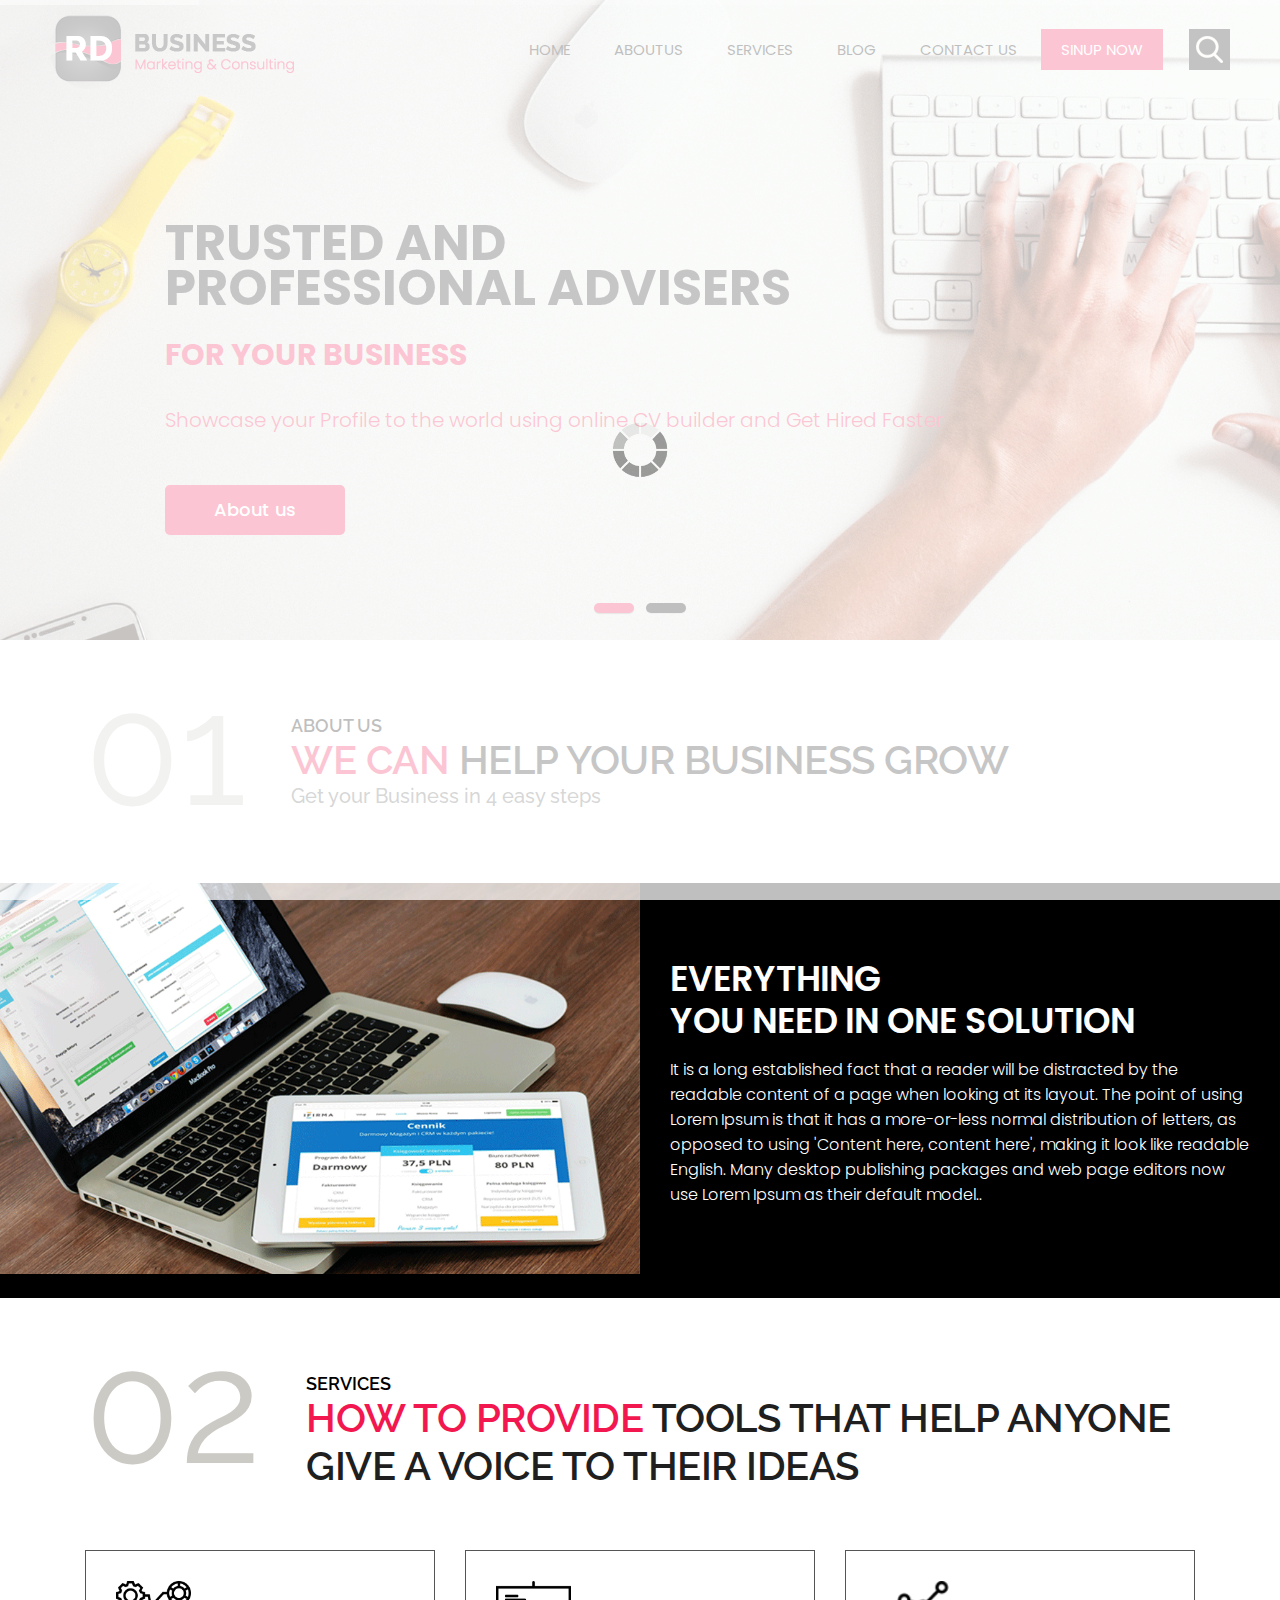
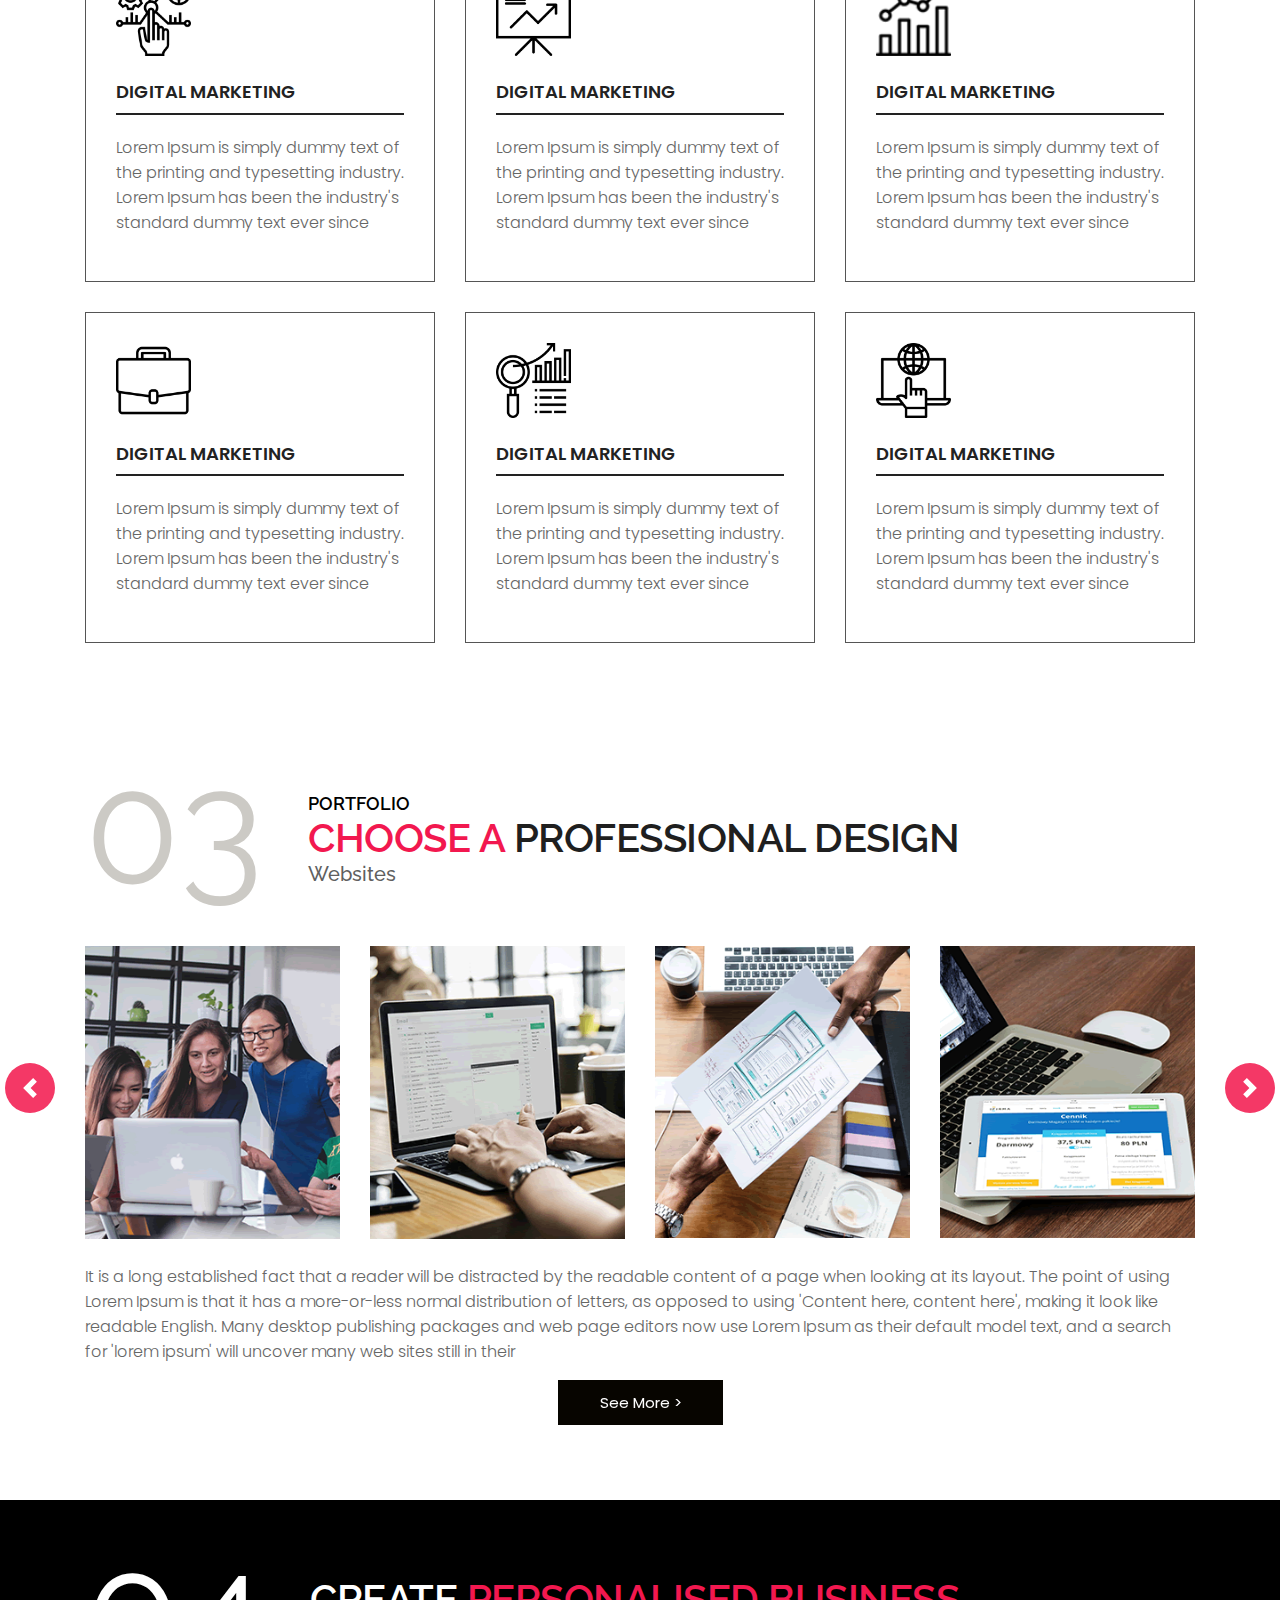
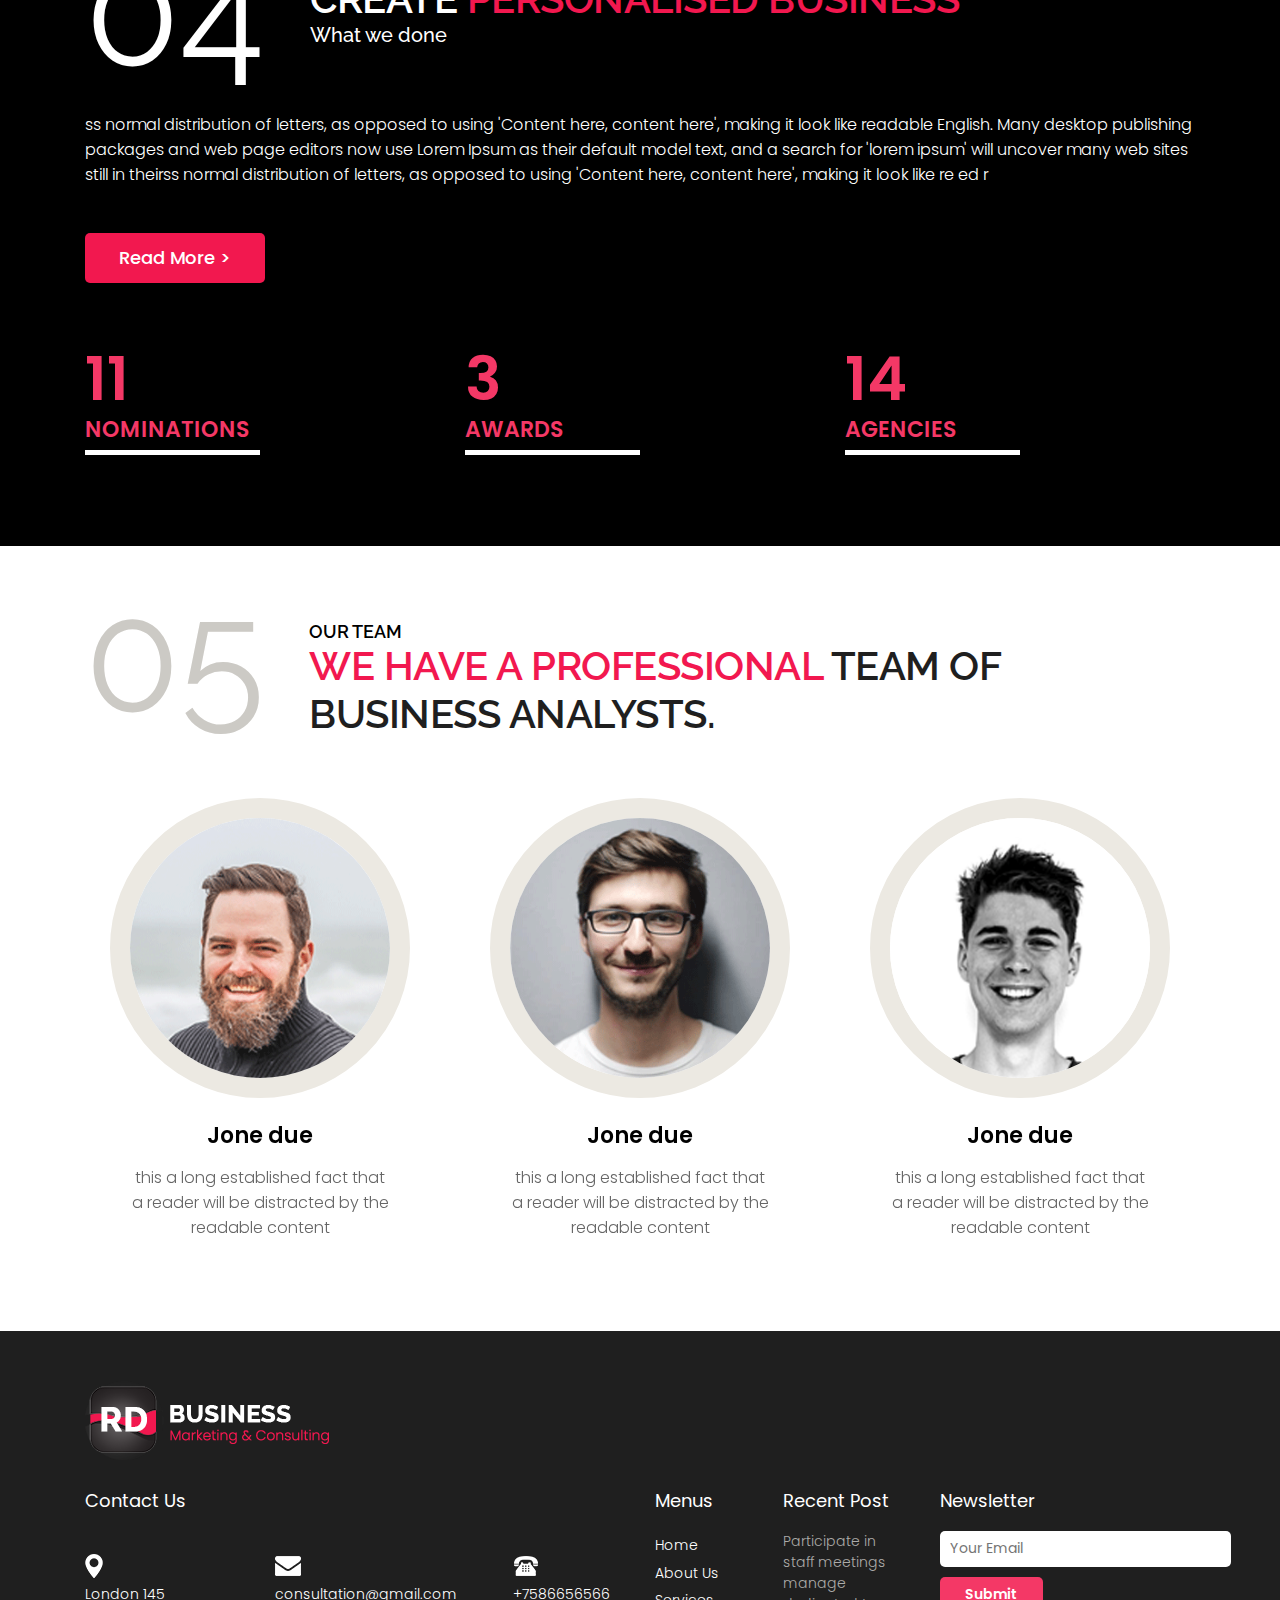
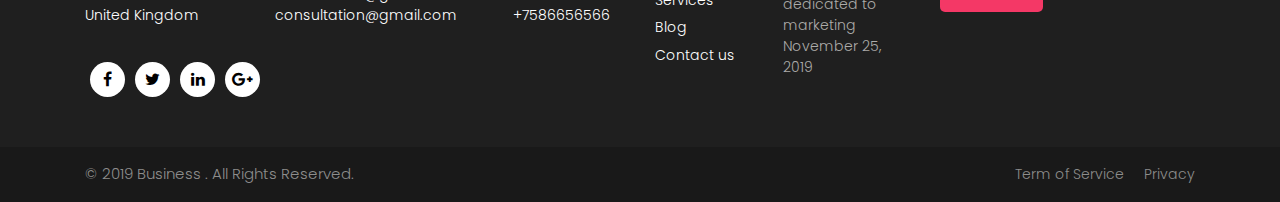
==== index.html @ ecff7266 "setup" ====
<!DOCTYPE html>
<html lang="en">
<!-- Basic -->

<head>
    <meta charset="utf-8">
    <meta http-equiv="X-UA-Compatible" content="IE=edge">

    <!-- Mobile Metas -->
    <meta name="viewport" content="width=device-width, minimum-scale=1.0, maximum-scale=1.0, user-scalable=no">

    <!-- Site Metas -->
    <title>RD Business - Responsive HTML5 Template</title>
    <meta name="keywords" content="">
    <meta name="description" content="">
    <meta name="author" content="">

    <!-- Site Icons -->
    <link rel="shortcut icon" href="#" type="image/x-icon" />
    <link rel="apple-touch-icon" href="#" />

    <!-- Bootstrap CSS -->
    <link rel="stylesheet" href="css/bootstrap.min.css" />
    <!-- Pogo Slider CSS -->
    <link rel="stylesheet" href="css/pogo-slider.min.css" />
    <!-- Site CSS -->
    <link rel="stylesheet" href="css/style.css" />
    <!-- Responsive CSS -->
    <link rel="stylesheet" href="css/responsive.css" />
    <!-- Custom CSS -->
    <link rel="stylesheet" href="css/custom.css" />

    <!--[if lt IE 9]>
      <script src="https://oss.maxcdn.com/libs/html5shiv/3.7.0/html5shiv.js"></script>
      <script src="https://oss.maxcdn.com/libs/respond.js/1.4.2/respond.min.js"></script>
    <![endif]-->

</head>

<body id="home" data-spy="scroll" data-target="#navbar-wd" data-offset="98">

    <!-- LOADER -->
    <div id="preloader">
        <div class="loader">
            <img src="images/loader.gif" alt="#" />
        </div>
    </div>
    <!-- end loader -->
    <!-- END LOADER -->

    <!-- Start header -->
    <header class="top-header">
        <nav class="navbar header-nav navbar-expand-lg">
            <div class="container-fluid">
                <a class="navbar-brand" href="index.html"><img src="img/logo.png" alt="image"></a>
                <button class="navbar-toggler" type="button" data-toggle="collapse" data-target="#navbar-wd" aria-controls="navbar-wd" aria-expanded="false" aria-label="Toggle navigation">
                    <span></span>
                    <span></span>
                    <span></span>
                </button>
                <div class="collapse navbar-collapse justify-content-end" id="navbar-wd">
                    <ul class="navbar-nav">
                        <li><a class="nav-link active" href="index.html">Home</a></li>
                        <li><a class="nav-link" href="about.html">Aboutus</a></li>
                        <li><a class="nav-link" href="services.html">Services</a></li>
                        <li><a class="nav-link" href="#">Blog</a></li>
						<li><a class="nav-link" href="contact.html">Contact us</a></li>
                        <li><a class="nav-link active" style="background:#f2184f;color:#fff;" href="#">Sinup now</a></li>
                    </ul>
                </div>
                <div class="search-box">
                    <input type="text" class="search-txt" placeholder="Search">
                    <a class="search-btn">
                        <img src="images/search_icon.png" alt="#" />
                    </a>
                </div>
            </div>
        </nav>
    </header>
    <!-- End header -->

    <!-- Start Banner -->
    <div class="ulockd-home-slider">
        <div class="container-fluid">
            <div class="row">
                <div class="pogoSlider" id="js-main-slider">
                    <div class="pogoSlider-slide" style="background-image:url(img/banner-img.png);">
                        <div class="container">
                            <div class="row">
                                <div class="col-md-12">
                                    <div class="slide_text">
                                        <h3>Trusted and<br>Professional Advisers</h3>
                                        <br>
                                        <h4><span class="theme_color">For your Business</span></h4>
                                        <br>
                                        <p>Showcase your Profile to the world using online CV builder and Get Hired Faster</p>
                                        <a class="contact_bt" href="about.html">About us</a>
                                    </div>
                                </div>
                            </div>
                        </div>
                    </div>
                    <div class="pogoSlider-slide" style="background-image:url(img/banner-img.png);">
                        <div class="container">
                            <div class="row">
                                <div class="col-md-12">
                                    <div class="slide_text">
                                        <h3>Trusted and<br>Professional Advisers</h3>
                                        <br>
                                        <h4><span class="theme_color">For your Business</span></h4>
                                        <br>
                                        <p>Showcase your Profile to the world using online CV builder and Get Hired Faster</p>
                                        <a class="contact_bt" href="about.html">About us</a>
                                    </div>
                                </div>
                            </div>
                        </div>
                    </div>
                </div>
                <!-- .pogoSlider -->
            </div>
        </div>
    </div>
    <!-- End Banner -->
    
	<!-- section -->
    <div class="section layout_padding">
        <div class="container">
            <div class="row">
                <div class="col-md-12">
                    <div class="full">
                        <div class="heading_main text_align_left">
						   <div class="left">
						     <p class="section_count">01</p>
						   </div>
						   <div class="right">
						    <p class="small_tag">About us</p>
                            <h2><span class="theme_color">WE CAN</span> HELP YOUR business GROW</h2>
                            <p class="large">Get your Business in 4 easy steps</p>
						  </div>	
                        </div>
                    </div>
                </div>
            </div>
        </div>
    </div>
	<!-- end section -->

    <!-- section -->
    <div class="section dark_bg">
        <div class="container-fluid">
            <div class="row">
                <div class="col-lg-6 col-md-12 text_align_center padding_0">
                    <div class="full">
                        <img class="img-responsive" src="img/img-2png.png" alt="#" />
                    </div>
                </div>

                <div class="col-lg-6 col-md-12 white_fonts layout_padding padding_left_right">
                    <h3 class="small_heading">EVERYTHING<br>YOU NEED IN ONE SOLUTION</h3>
                    <p>It is a long established fact that a reader will be distracted by the readable content of a page when looking at its layout. 
					The point of using Lorem Ipsum is that it has a more-or-less normal distribution of letters, as opposed to using 'Content here, 
					content here', making it look like readable English. Many desktop publishing packages and web page editors now use Lorem Ipsum as 
					their default model..</p>
                </div>
            </div>
        </div>
    </div>
    <!-- end section -->
	
	<!-- section -->
    <div class="section layout_padding">
        <div class="container">
            <div class="row">
                <div class="col-md-12">
                    <div class="full">
                        <div class="heading_main text_align_left">
						   <div class="left">
						     <p class="section_count">02</p>
						   </div>
						   <div class="right">
						    <p class="small_tag">SERVICES</p>
                            <h2><span class="theme_color">How to provide</span> tools that help anyone give a voice to their ideas</h2>
                          </div>	
                        </div>
                    </div>
                </div>
            </div>
			<div class="row margin-top_30">
			
			   <div class="col-sm-6 col-md-4">
			     <div class="service_blog">
				    <div class="service_icons">
					   <img width="75" height="75" src="img/icon-1.png" alt="#">
					</div>
					<div class="full">
					   <h4>DIGITAL marketing</h4>
					</div>
					<div class="full">
					  <p>Lorem Ipsum is simply dummy text of the printing and typesetting industry. Lorem Ipsum has been the industry's standard dummy text ever since</p>
					</div>
				 </div>
			   </div>
			   
			   <div class="col-sm-6 col-md-4">
			     <div class="service_blog">
				    <div class="service_icons">
					   <img width="75" height="75" src="img/icon-2.png" alt="#">
					</div>
					<div class="full">
					   <h4>DIGITAL marketing</h4>
					</div>
					<div class="full">
					  <p>Lorem Ipsum is simply dummy text of the printing and typesetting industry. Lorem Ipsum has been the industry's standard dummy text ever since</p>
					</div>
				 </div>
			   </div>
			   
			   <div class="col-sm-6 col-md-4">
			     <div class="service_blog">
				    <div class="service_icons">
					   <img width="75" height="75" src="img/icon-3.png" alt="#">
					</div>
					<div class="full">
					   <h4>DIGITAL marketing</h4>
					</div>
					<div class="full">
					  <p>Lorem Ipsum is simply dummy text of the printing and typesetting industry. Lorem Ipsum has been the industry's standard dummy text ever since</p>
					</div>
				 </div>
			   </div>
			   
			   <div class="col-sm-6 col-md-4">
			     <div class="service_blog">
				    <div class="service_icons">
					   <img width="75" height="75" src="img/icon-4.png" alt="#">
					</div>
					<div class="full">
					   <h4>DIGITAL marketing</h4>
					</div>
					<div class="full">
					  <p>Lorem Ipsum is simply dummy text of the printing and typesetting industry. Lorem Ipsum has been the industry's standard dummy text ever since</p>
					</div>
				 </div>
			   </div>
			   
			   <div class="col-sm-6 col-md-4">
			     <div class="service_blog">
				    <div class="service_icons">
					   <img width="75" height="75" src="img/icon-5.png" alt="#">
					</div>
					<div class="full">
					   <h4>DIGITAL marketing</h4>
					</div>
					<div class="full">
					  <p>Lorem Ipsum is simply dummy text of the printing and typesetting industry. Lorem Ipsum has been the industry's standard dummy text ever since</p>
					</div>
				 </div>
			   </div>
			   
			   <div class="col-sm-6 col-md-4">
			     <div class="service_blog">
				    <div class="service_icons">
					   <img width="75" height="75" src="img/icon-6.png" alt="#">
					</div>
					<div class="full">
					   <h4>DIGITAL marketing</h4>
					</div>
					<div class="full">
					  <p>Lorem Ipsum is simply dummy text of the printing and typesetting industry. Lorem Ipsum has been the industry's standard dummy text ever since</p>
					</div>
				 </div>
			   </div>
			   
			   
			</div>
        </div>
    </div>
	<!-- end section -->
	
	<!-- section -->
    <div class="section layout_padding">
        <div class="container">
            <div class="row">
                <div class="col-md-12">
                    <div class="full">
                        <div class="heading_main text_align_left">
						   <div class="left">
						     <p class="section_count">03</p>
						   </div>
						   <div class="right">
						    <p class="small_tag">Portfolio</p>
                            <h2><span class="theme_color">CHOOSE A</span> PROFESSIONAL DESIGN</h2>
							<p class="large">Websites</p>
                          </div>	
                        </div>
                    </div>
                </div>
            </div>
			<div class="row margin-top_30">
                <div class="col-lg-12 margin-top_30">
                    <div id="demo" class="carousel slide" data-ride="carousel">

                        <!-- The slideshow -->
                        <div class="carousel-inner">
                            <div class="carousel-item active">
                                <div class="row">
                                    <div class="col-lg-3 col-md-6 col-sm-12">
                                        <img class="img-responsive" src="images/img1.png" alt="#" />
                                    </div>
                                    <div class="col-lg-3 col-md-6 col-sm-12">
                                        <img class="img-responsive" src="images/img2.png" alt="#" />
                                    </div>
                                    <div class="col-lg-3 col-md-6 col-sm-12">
                                        <img class="img-responsive" src="images/img3.png" alt="#" />
                                    </div>
                                    <div class="col-lg-3 col-md-6 col-sm-12">
                                        <img class="img-responsive" src="images/img4.png" alt="#" />
                                    </div>
                                </div>
                            </div>
                            <div class="carousel-item">
                                <div class="row">
                                    <div class="col-lg-3 col-md-6 col-sm-12">
                                        <img class="img-responsive" src="images/img1.png" alt="#" />
                                    </div>
                                    <div class="col-lg-3 col-md-6 col-sm-12">
                                        <img class="img-responsive" src="images/img2.png" alt="#" />
                                    </div>
                                    <div class="col-lg-3 col-md-6 col-sm-12">
                                        <img class="img-responsive" src="images/img3.png" alt="#" />
                                    </div>
                                    <div class="col-lg-3 col-md-6 col-sm-12">
                                        <img class="img-responsive" src="images/img4.png" alt="#" />
                                    </div>
                                </div>
                            </div>
                        </div>

                        <!-- Left and right controls -->
                        <a class="carousel-control-prev" href="#demo" data-slide="prev">
                            <span class="carousel-control-prev-icon"></span>
                        </a>
                        <a class="carousel-control-next" href="#demo" data-slide="next">
                            <span class="carousel-control-next-icon"></span>
                        </a>

                    </div>
                </div>

                <div class="col-lg-12">
                    <p>It is a long established fact that a reader will be distracted by the readable content of a page when looking at its layout. The point of using Lorem Ipsum is that it has a more-or-less normal distribution of letters, as opposed to using 'Content here, content here', making it look like readable English. Many desktop publishing packages and web page editors now use Lorem Ipsum as their default model text, and a search for 'lorem ipsum' will uncover many web sites still in their</p>
                </div>

                <div class="col-lg-12">
                    <div class="full center">
                        <a href="about.html" class="hvr-radial-out button-theme">See More ></a>
                    </div>
                </div>

            </div>
        </div>
    </div>
	<!-- end section -->
	
	<!-- section -->
    <div class="section layout_padding dark_bg">
        <div class="container">
            <div class="row">
                <div class="col-md-12">
                    <div class="full">
                        <div class="heading_main text_align_left white_fonts">
						   <div class="left">
						     <p class="section_count">04</p>
						   </div>
						   <div class="right">
						    <h2>Create <span class="theme_color">PERSONALISED Business</h2>
							<p class="large">What we done</p>
                          </div>	
                        </div>
                    </div>
                </div>
            </div>
			<div class="row margin-top_30">
                <div class="col-lg-12 margin-top_30 white_fonts">
                    <p>ss normal distribution of letters, as opposed to using 'Content here, content here', making it look like readable English. Many desktop publishing packages and web page editors now use Lorem Ipsum as their default model text, and a search for 'lorem ipsum' will uncover many web sites still in theirss normal distribution of letters, as opposed to using 'Content here, content here', making it look like re ed r</p>
                </div>
                <div class="col-lg-12">
                    <div class="full">
                        <a href="about.html" class="contact_bt">Read More ></a>
                    </div>
                </div>
            </div>
			<div class="row margin-top_30 counter_section">
			   <div class="col-sm-12 col-md-4">
	        <div class="counter margin-top_30">
      
      <h2 class="timer count-title count-number" data-to="23" data-speed="1500"></h2>
       <p class="count-text">NOMINATIONS</p>
    </div>
	        </div>
              <div class="col-sm-12 col-md-4">
               <div class="counter margin-top_30">
      
      <h2 class="timer count-title count-number" data-to="7" data-speed="1500"></h2>
      <p class="count-text">AWARDS</p>
    </div>
              </div>
              <div class="col-sm-12 col-md-4">
                  <div class="counter margin-top_30">
     
      <h2 class="timer count-title count-number" data-to="31" data-speed="1500"></h2>
      <p class="count-text">AGENCIES</p>
    </div></div>
			</div>
		
        </div>
    </div>
	<!-- end section -->

    <!-- section -->
    <div class="section layout_padding">
        <div class="container">
            <div class="row">
                <div class="col-md-12">
                    <div class="full">
                        <div class="heading_main text_align_left">
						   <div class="left">
						     <p class="section_count">05</p>
						   </div>
						   <div class="right">
						    <p class="small_tag">Our Team</p>
                            <h2><span class="theme_color">We Have a Professional</span> Team of Business Analysts.</h2>
							</div>	
                        </div>
                    </div>
                </div>
            </div>
			<div class="row margin-top_30">
                <div class="col-lg-12 margin-top_30">
                    <div id="team_slider" class="carousel slide" data-ride="carousel">

                        <!-- The slideshow -->
                        <div class="carousel-inner">
                            <div class="carousel-item active">
                                <div class="row">
								
                                    <div class="col-lg-4 col-md-4 col-sm-12">
                                        <div class="full">
										   <div class="full team_member_img text_align_center"> 
										      <img src="img/img-7.png" alt="#" />
											 <div class="social_icon_team">
											    <ul class="social_icon">
                                <li><a href="#"><i class="fa fa-facebook-f"></i></a></li>
                                <li><a href="#"><i class="fa fa-twitter"></i></a></li>
                                <li><a href="#"><i class="fa fa-linkedin"></i></a></li>
                                <li><a href="#"><i class="fa fa-google-plus"></i></a></li>
                                               </ul>
                                             </div>											 
										   </div>
										   <div class="full text_align_center">
										     <h3>Jone due</h3>
										   </div>
										   <div class="full text_align_center">
										     <p>this a long established fact that a reader will be distracted by the readable content </p>
										   </div>
										</div>
                                    </div>
									
                                   <div class="col-lg-4 col-md-4 col-sm-12">
                                        <div class="full">
										   <div class="full team_member_img text_align_center"> 
										      <img src="img/img-8.png" alt="#" />
											 <div class="social_icon_team">
											    <ul class="social_icon">
                                <li><a href="#"><i class="fa fa-facebook-f"></i></a></li>
                                <li><a href="#"><i class="fa fa-twitter"></i></a></li>
                                <li><a href="#"><i class="fa fa-linkedin"></i></a></li>
                                <li><a href="#"><i class="fa fa-google-plus"></i></a></li>
                                               </ul>
                                             </div>											 
										   </div>
										   <div class="full text_align_center">
										     <h3>Jone due</h3>
										   </div>
										   <div class="full text_align_center">
										     <p>this a long established fact that a reader will be distracted by the readable content </p>
										   </div>
										</div>
                                    </div>
									
                                   <div class="col-lg-4 col-md-4 col-sm-12">
                                        <div class="full">
										   <div class="full team_member_img text_align_center"> 
										      <img src="img/img-9.png" alt="#" />
											 <div class="social_icon_team">
											    <ul class="social_icon">
                                <li><a href="#"><i class="fa fa-facebook-f"></i></a></li>
                                <li><a href="#"><i class="fa fa-twitter"></i></a></li>
                                <li><a href="#"><i class="fa fa-linkedin"></i></a></li>
                                <li><a href="#"><i class="fa fa-google-plus"></i></a></li>
                                               </ul>
                                             </div>											 
										   </div>
										   <div class="full text_align_center">
										     <h3>Jone due</h3>
										   </div>
										   <div class="full text_align_center">
										     <p>this a long established fact that a reader will be distracted by the readable content </p>
										   </div>
										</div>
                                    </div>
									
                                </div>
                            </div>
                            <div class="carousel-item">
                                <div class="row">
								
                                    <div class="col-lg-4 col-md-4 col-sm-12">
                                        <div class="full">
										   <div class="full team_member_img text_align_center"> 
										      <img src="img/img-7.png" alt="#" />
											 <div class="social_icon_team">
											    <ul class="social_icon">
                                <li><a href="#"><i class="fa fa-facebook-f"></i></a></li>
                                <li><a href="#"><i class="fa fa-twitter"></i></a></li>
                                <li><a href="#"><i class="fa fa-linkedin"></i></a></li>
                                <li><a href="#"><i class="fa fa-google-plus"></i></a></li>
                                               </ul>
                                             </div>											 
										   </div>
										   <div class="full text_align_center">
										     <h3>Jone due</h3>
										   </div>
										   <div class="full text_align_center">
										     <p>this a long established fact that a reader will be distracted by the readable content </p>
										   </div>
										</div>
                                    </div>
									
                                   <div class="col-lg-4 col-md-4 col-sm-12">
                                        <div class="full">
										   <div class="full team_member_img text_align_center"> 
										      <img src="img/img-8.png" alt="#" />
											 <div class="social_icon_team">
											    <ul class="social_icon">
                                <li><a href="#"><i class="fa fa-facebook-f"></i></a></li>
                                <li><a href="#"><i class="fa fa-twitter"></i></a></li>
                                <li><a href="#"><i class="fa fa-linkedin"></i></a></li>
                                <li><a href="#"><i class="fa fa-google-plus"></i></a></li>
                                               </ul>
                                             </div>											 
										   </div>
										   <div class="full text_align_center">
										     <h3>Jone due</h3>
										   </div>
										   <div class="full text_align_center">
										     <p>this a long established fact that a reader will be distracted by the readable content </p>
										   </div>
										</div>
                                    </div>
									
                                   <div class="col-lg-4 col-md-4 col-sm-12">
                                        <div class="full">
										   <div class="full team_member_img text_align_center"> 
										      <img src="img/img-9.png" alt="#" />
											 <div class="social_icon_team">
											    <ul class="social_icon">
                                <li><a href="#"><i class="fa fa-facebook-f"></i></a></li>
                                <li><a href="#"><i class="fa fa-twitter"></i></a></li>
                                <li><a href="#"><i class="fa fa-linkedin"></i></a></li>
                                <li><a href="#"><i class="fa fa-google-plus"></i></a></li>
                                               </ul>
                                             </div>											 
										   </div>
										   <div class="full text_align_center">
										     <h3>Jone due</h3>
										   </div>
										   <div class="full text_align_center">
										     <p>this a long established fact that a reader will be distracted by the readable content </p>
										   </div>
										</div>
                                    </div>
									
                                </div
                            </div>
                        </div>

                        <div class="bullets">
						  <!-- Indicators -->
  <ul class="carousel-indicators">
    <li data-target="#team_slider" data-slide-to="0" class="active"></li>
    <li data-target="#team_slider" data-slide-to="1"></li>
  </ul>
						</div>

                    </div>
                </div>

            </div>
        </div>
    </div>
	</div>
	<!-- end section -->

    <!-- Start Footer -->
    <footer class="footer-box">
        <div class="container">
            <div class="row">
                <div class="col-md-12 margin-bottom_30">
				   <img src="img/f_logo.png" alt="#" />
				</div>
               <div class="col-xl-6 white_fonts">
                    <div class="row">
					<div class="col-md-12 white_fonts margin-bottom_30">
					   <h3>Contact Us</h3>
					</div>
                        <div class="col-md-4">
                            <div class="full icon">
                                <img src="images/social1.png">
                            </div>
                            <div class="full white_fonts">
                                <p>London 145
                                    <br>United Kingdom</p>
                            </div>
                        </div>
                        <div class="col-md-5">
                            <div class="full icon">
                                <img src="images/social2.png">
                            </div>
                            <div class="full white_fonts">
                                <p>consultation@gmail.com
                                    <br>consultation@gmail.com</p>
                            </div>
                        </div>
                        <div class="col-md-3">
                            <div class="full icon">
                                <img src="images/social3.png">
                            </div>
                            <div class="full white_fonts">
                                <p>+7586656566
                                    <br>+7586656566</p>
                            </div>
                        </div>
						<div class="col-md-12">
						   <ul class="full social_icon margin-top_20">
                                <li><a href="#"><i class="fa fa-facebook-f"></i></a></li>
                                <li><a href="#"><i class="fa fa-twitter"></i></a></li>
                                <li><a href="#"><i class="fa fa-linkedin"></i></a></li>
                                <li><a href="#"><i class="fa fa-google-plus"></i></a></li>
                            </ul>
						</div>
                    </div>
                </div>
				
				 <div class="col-xl-6 white_fonts">
				    <div class="row">
					   <div class="col-md-6">
					     <div class="footer_blog footer_menu">
						    <h3>Menus</h3>
						    <ul> 
							  <li><a href="index.html">Home</a></li>
							  <li><a href="about.html">About Us</a></li>
							  <li><a href="services.html">Services</a></li>
							  <li><a href="#">Blog</a></li>
							  <li><a href="contact.html">Contact us</a></li>
							</ul>
						 </div>
						 <div class="footer_blog recent_post_footer">
						   <h3>Recent Post</h3>
						   <p>Participate in staff meetings manage dedicated to marketing November 25, 2019</p>
						 </div>
					   </div>
					   <div class="col-md-6">
					     <div class="footer_blog full">
						     <h3>Newsletter</h3>
							 <div class="newsletter_form">
							    <form action="index.html">
								   <input type="email" placeholder="Your Email" name="#" required />
								   <button>Submit</button>
								</form>
							 </div>
						 </div>
					   </div>
					</div>
				 </div>

            </div>
            
        </div>
    </footer>
    <!-- End Footer -->

    <div class="footer_bottom">
        <div class="container">
            <div class="row">
                <div class="col-12">
                    <p class="crp">© 2019 Business . All Rights Reserved.</p>
                    <ul class="bottom_menu">
                        <li><a href="#">Term of Service</a></li>
                        <li><a href="#">Privacy</a></li>
                    </ul>
                </div>
            </div>
        </div>
    </div>

    <a href="#" id="scroll-to-top" class="hvr-radial-out"><i class="fa fa-angle-up"></i></a>

    <!-- ALL JS FILES -->
    <script src="js/jquery.min.js"></script>
	<script src="js/popper.min.js"></script>
    <script src="js/bootstrap.min.js"></script>
    <!-- ALL PLUGINS -->
    <script src="js/jquery.magnific-popup.min.js"></script>
    <script src="js/jquery.pogo-slider.min.js"></script>
    <script src="js/slider-index.js"></script>
    <script src="js/smoothscroll.js"></script>
    <script src="js/form-validator.min.js"></script>
    <script src="js/contact-form-script.js"></script>
    <script src="js/isotope.min.js"></script>
    <script src="js/images-loded.min.js"></script>
    <script src="js/custom.js"></script>
	<script>
	/* counter js */

(function ($) {
	$.fn.countTo = function (options) {
		options = options || {};
		
		return $(this).each(function () {
			// set options for current element
			var settings = $.extend({}, $.fn.countTo.defaults, {
				from:            $(this).data('from'),
				to:              $(this).data('to'),
				speed:           $(this).data('speed'),
				refreshInterval: $(this).data('refresh-interval'),
				decimals:        $(this).data('decimals')
			}, options);
			
			// how many times to update the value, and how much to increment the value on each update
			var loops = Math.ceil(settings.speed / settings.refreshInterval),
				increment = (settings.to - settings.from) / loops;
			
			// references & variables that will change with each update
			var self = this,
				$self = $(this),
				loopCount = 0,
				value = settings.from,
				data = $self.data('countTo') || {};
			
			$self.data('countTo', data);
			
			// if an existing interval can be found, clear it first
			if (data.interval) {
				clearInterval(data.interval);
			}
			data.interval = setInterval(updateTimer, settings.refreshInterval);
			
			// initialize the element with the starting value
			render(value);
			
			function updateTimer() {
				value += increment;
				loopCount++;
				
				render(value);
				
				if (typeof(settings.onUpdate) == 'function') {
					settings.onUpdate.call(self, value);
				}
				
				if (loopCount >= loops) {
					// remove the interval
					$self.removeData('countTo');
					clearInterval(data.interval);
					value = settings.to;
					
					if (typeof(settings.onComplete) == 'function') {
						settings.onComplete.call(self, value);
					}
				}
			}
			
			function render(value) {
				var formattedValue = settings.formatter.call(self, value, settings);
				$self.html(formattedValue);
			}
		});
	};
	
	$.fn.countTo.defaults = {
		from: 0,               // the number the element should start at
		to: 0,                 // the number the element should end at
		speed: 1000,           // how long it should take to count between the target numbers
		refreshInterval: 100,  // how often the element should be updated
		decimals: 0,           // the number of decimal places to show
		formatter: formatter,  // handler for formatting the value before rendering
		onUpdate: null,        // callback method for every time the element is updated
		onComplete: null       // callback method for when the element finishes updating
	};
	
	function formatter(value, settings) {
		return value.toFixed(settings.decimals);
	}
}(jQuery));

jQuery(function ($) {
  // custom formatting example
  $('.count-number').data('countToOptions', {
	formatter: function (value, options) {
	  return value.toFixed(options.decimals).replace(/\B(?=(?:\d{3})+(?!\d))/g, ',');
	}
  });
  
  // start all the timers
  $('.timer').each(count);  
  
  function count(options) {
	var $this = $(this);
	options = $.extend({}, options || {}, $this.data('countToOptions') || {});
	$this.countTo(options);
  }
});
	</script>
</body>

</html>
---- css/pogo-slider.min.css ----
.pogoSlider-dir-btn:focus,
.pogoSlider-nav-btn:focus {
	outline: 0
}

.pogoSlider {
	width: 100%;
	height: 0;
	padding-bottom: 50% !important;
	position: relative;
	overflow: hidden
}

#column-left .pogoSlider,
#column-right .pogoSlider,
#content .pogoSlider {
	margin-bottom: 20px
}

.pogoSlider--banner .pogoSlider-slide {
	ms-filter: "progid:DXImageTransform.Microsoft.Alpha(Opacity=100)";
	filter: alpha(opacity=100);
	opacity: 1
}

.pogoSlider-slide {
	width: 100%;
	height: 100%;
	position: absolute;
	background-size: cover;
	-ms-filter: "progid:DXImageTransform.Microsoft.Alpha(Opacity=0)";
	filter: alpha(opacity=0);
	opacity: 0;
	-webkit-perspective: 1300px;
	perspective: 1300px;
	overflow: hidden
}

.pogoSlider-loading {
	position: absolute;
	top: 0;
	left: 0;
	width: 100%;
	height: 100%;
	background: #eaeaea;
	z-index: 11
}

.pogoSlider-loading-icon {
	position: absolute;
	top: 50%;
	margin-top: -18px;
	left: 50%;
	margin-left: -18px;
	width: 36px;
	height: 36px;
	background-image: url([data-uri])
}

.pogoSlider-slide-element {
	-webkit-animation-fill-mode: both;
	animation-fill-mode: both
}

.m-pogoSlider .pogoSlider-slide-element {
	position: absolute;
	margin: 0;
	box-sizing: border-box
}

.pogoSlider-progressBar {
	position: absolute;
	width: 100%;
	height: 5px;
	top: 0;
	left: 0;
	background: #fff;
	-ms-filter: "progid:DXImageTransform.Microsoft.Alpha(Opacity=20)";
	filter: alpha(opacity=20);
	background: rgba(255, 255, 255, .2);
	z-index: 6
}

.pogoSlider-progressBar-duration {
	position: absolute;
	height: 100%;
	left: 0;
	width: 0;
	background: #fff;
	-ms-filter: "progid:DXImageTransform.Microsoft.Alpha(Opacity=40)";
	filter: alpha(opacity=40);
	background: rgba(255, 255, 255, .4)
}

.pogoSlider-dir-btn {
	position: absolute;
	z-index: 10;
	background: 0 0;
	width: 20px;
	height: 20px;
	border-color: #eaeaea;
	border-color: rgba(255, 255, 255, .7);
	border-style: solid;
	-webkit-transform: rotate(45deg);
	-ms-transform: rotate(45deg);
	transform: rotate(45deg);
	cursor: pointer
}

.pogoSlider-dir-btn:hover {
	border-color: #fff
}

.pogoSlider--dirBottomLeft .pogoSlider-dir-btn--prev,
.pogoSlider--dirBottomRight .pogoSlider-dir-btn--prev,
.pogoSlider--dirCenterHorizontal .pogoSlider-dir-btn--prev,
.pogoSlider--dirTopLeft .pogoSlider-dir-btn--prev,
.pogoSlider--dirTopRight .pogoSlider-dir-btn--prev {
	border-width: 0 0 3px 3px
}

.pogoSlider--dirBottomLeft .pogoSlider-dir-btn--next,
.pogoSlider--dirBottomRight .pogoSlider-dir-btn--next,
.pogoSlider--dirCenterHorizontal .pogoSlider-dir-btn--next,
.pogoSlider--dirTopLeft .pogoSlider-dir-btn--next,
.pogoSlider--dirTopRight .pogoSlider-dir-btn--next {
	border-width: 3px 3px 0 0
}

.pogoSlider--dirCenterVertical .pogoSlider-dir-btn--next {
	border-width: 3px 0 0 3px
}

.pogoSlider--dirCenterVertical .pogoSlider-dir-btn--prev {
	border-width: 0 3px 3px 0
}

.pogoSlider--dirCenterVertical .pogoSlider-dir-btn--next,
.pogoSlider--dirTopLeft .pogoSlider-dir-btn,
.pogoSlider--dirTopRight .pogoSlider-dir-btn {
	top: 14px
}

.pogoSlider--dirBottomLeft .pogoSlider-dir-btn--prev,
.pogoSlider--dirCenterHorizontal .pogoSlider-dir-btn--prev,
.pogoSlider--dirTopLeft .pogoSlider-dir-btn--prev {
	left: 14px
}

.pogoSlider--dirBottomLeft .pogoSlider-dir-btn--next,
.pogoSlider--dirTopLeft .pogoSlider-dir-btn--next {
	left: 50px
}

.pogoSlider--dirBottomRight .pogoSlider-dir-btn--prev,
.pogoSlider--dirTopRight .pogoSlider-dir-btn--prev {
	right: 50px
}

.pogoSlider--dirBottomRight .pogoSlider-dir-btn--next,
.pogoSlider--dirCenterHorizontal .pogoSlider-dir-btn--next,
.pogoSlider--dirTopRight .pogoSlider-dir-btn--next {
	right: 14px
}

.pogoSlider--dirBottomLeft .pogoSlider-dir-btn,
.pogoSlider--dirBottomRight .pogoSlider-dir-btn,
.pogoSlider--dirCenterVertical .pogoSlider-dir-btn--prev {
	bottom: 14px
}

.pogoSlider--dirCenterVertical .pogoSlider-dir-btn {
	left: 50%;
	margin-left: -10px
}

.pogoSlider--dirCenterHorizontal .pogoSlider-dir-btn {
	top: 50%;
	margin-top: -10px
}

.pogoSlider-nav {
	position: absolute;
	padding: 0;
	margin: 0;
	z-index: 10
}

.pogoSlider--navBottom .pogoSlider-nav,
.pogoSlider--navTop .pogoSlider-nav {
	left: 50%;
	-webkit-transform: translateX(-50%);
	-ms-transform: translateX(-50%);
	transform: translateX(-50%)
}

.pogoSlider--navTop .pogoSlider-nav {
	top: 10px
}

.pogoSlider--navBottom .pogoSlider-nav {
	bottom: 10px
}

.pogoSlider--navBottom .pogoSlider-nav li,
.pogoSlider--navTop .pogoSlider-nav li {
	display: inline;
	margin: 0 6px
}

.pogoSlider--navLeft .pogoSlider-nav,
.pogoSlider--navRight .pogoSlider-nav {
	top: 50%;
	-webkit-transform: translateY(-50%);
	-ms-transform: translateY(-50%);
	transform: translateY(-50%)
}

.pogoSlider--navLeft .pogoSlider-nav {
	left: 10px
}

.pogoSlider--navRight .pogoSlider-nav {
	right: 10px
}

.pogoSlider--navLeft .pogoSlider-nav li,
.pogoSlider--navRight .pogoSlider-nav li {
	display: block;
	margin: 6px 0
}

.pogoSlider-nav-btn {
	background: #ccc;
	background: rgba(255, 255, 255, .5);
	border: none;
	border-radius: 10px;
	width: 40px;
	height: 10px;
	box-shadow: 0 1px 1px rgba(0, 0, 0, .1);
	cursor: pointer
}

.pogoSlider-nav-btn--selected {
	background: #fff;
	box-shadow: 0 1px 1px rgba(0, 0, 0, .3)
}

.pogoSlider-slide-slice {
	overflow: hidden;
	position: absolute;
	background-size: cover
}

.pogoSlider-slide-slice-inner {
	position: absolute;
	overflow: hidden
}

.pogoSlider-animation-slideDownIn {
	-webkit-animation-name: slideDownIn;
	animation-name: slideDownIn
}

@-webkit-keyframes slideDownIn {
	0% {
		-webkit-transform: translateY(-50px);
		transform: translateY(-50px);
		opacity: 0
	}
	100% {
		-webkit-transform: translateY(0);
		transform: translateY(0);
		opacity: 1
	}
}

@keyframes slideDownIn {
	0% {
		-webkit-transform: translateY(-50px);
		transform: translateY(-50px);
		opacity: 0
	}
	100% {
		-webkit-transform: translateY(0);
		transform: translateY(0);
		opacity: 1
	}
}

.pogoSlider-animation-slideDownOut {
	-webkit-animation-name: slideDownOut;
	animation-name: slideDownOut
}

@-webkit-keyframes slideDownOut {
	0% {
		-webkit-transform: translateY(0);
		transform: translateY(0);
		opacity: 1
	}
	100% {
		-webkit-transform: translateY(50px);
		transform: translateY(50px);
		opacity: 0
	}
}

@keyframes slideDownOut {
	0% {
		-webkit-transform: translateY(0);
		transform: translateY(0);
		opacity: 1
	}
	100% {
		-webkit-transform: translateY(50px);
		transform: translateY(50px);
		opacity: 0
	}
}

.pogoSlider-animation-slideUpIn {
	-webkit-animation-name: slideUpIn;
	animation-name: slideUpIn
}

@-webkit-keyframes slideUpIn {
	0% {
		-webkit-transform: translateY(50px);
		transform: translateY(50px);
		opacity: 0
	}
	100% {
		-webkit-transform: translateY(0);
		transform: translateY(0);
		opacity: 1
	}
}

@keyframes slideUpIn {
	0% {
		-webkit-transform: translateY(50px);
		transform: translateY(50px);
		opacity: 0
	}
	100% {
		-webkit-transform: translateY(0);
		transform: translateY(0);
		opacity: 1
	}
}

.pogoSlider-animation-slideUpOut {
	-webkit-animation-name: slideUpOut;
	animation-name: slideUpOut
}

@-webkit-keyframes slideUpOut {
	0% {
		-webkit-transform: translateY(0);
		transform: translateY(0);
		opacity: 1
	}
	100% {
		-webkit-transform: translateY(50px);
		transform: translateY(50px);
		opacity: 0
	}
}

@keyframes slideUpOut {
	0% {
		-webkit-transform: translateY(0);
		transform: translateY(0);
		opacity: 1
	}
	100% {
		-webkit-transform: translateY(50px);
		transform: translateY(50px);
		opacity: 0
	}
}

.pogoSlider-animation-slideRightIn {
	-webkit-animation-name: slideRightIn;
	animation-name: slideRightIn
}

.pogoSlider-animation-slideRightOut {
	-webkit-animation-name: slideRightOut;
	animation-name: slideRightOut
}

@-webkit-keyframes slideRightIn {
	0% {
		-webkit-transform: translateX(-50px);
		transform: translateX(-50px);
		opacity: 0
	}
	100% {
		-webkit-transform: translateX(0);
		transform: translateX(0);
		opacity: 1
	}
}

@keyframes slideRightIn {
	0% {
		-webkit-transform: translateX(-50px);
		transform: translateX(-50px);
		opacity: 0
	}
	100% {
		-webkit-transform: translateX(0);
		transform: translateX(0);
		opacity: 1
	}
}

@-webkit-keyframes slideRightOut {
	0% {
		-webkit-transform: translateX(0);
		transform: translateX(0);
		opacity: 1
	}
	100% {
		-webkit-transform: translateX(50px);
		transform: translateX(50px);
		opacity: 0
	}
}

@keyframes slideRightOut {
	0% {
		-webkit-transform: translateX(0);
		transform: translateX(0);
		opacity: 1
	}
	100% {
		-webkit-transform: translateX(50px);
		transform: translateX(50px);
		opacity: 0
	}
}

.pogoSlider-animation-slideLeftIn {
	-webkit-animation-name: slideLeftIn;
	animation-name: slideLeftIn
}

.pogoSlider-animation-slideLeftOut {
	-webkit-animation-name: slideLeftOut;
	animation-name: slideLeftOut
}

@-webkit-keyframes slideLeftIn {
	0% {
		-webkit-transform: translateX(50px);
		transform: translateX(50px);
		opacity: 0
	}
	100% {
		-webkit-transform: translateX(0);
		transform: translateX(0);
		opacity: 1
	}
}

@keyframes slideLeftIn {
	0% {
		-webkit-transform: translateX(50px);
		transform: translateX(50px);
		opacity: 0
	}
	100% {
		-webkit-transform: translateX(0);
		transform: translateX(0);
		opacity: 1
	}
}

@-webkit-keyframes slideLeftOut {
	0% {
		-webkit-transform: translateX(0);
		transform: translateX(0);
		opacity: 1
	}
	100% {
		-webkit-transform: translateX(-50px);
		transform: translateX(-50px);
		opacity: 0
	}
}

@keyframes slideLeftOut {
	0% {
		-webkit-transform: translateX(0);
		transform: translateX(0);
		opacity: 1
	}
	100% {
		-webkit-transform: translateX(-50px);
		transform: translateX(-50px);
		opacity: 0
	}
}

.pogoSlider-animation-expandIn {
	-webkit-animation-name: expandIn;
	animation-name: expandIn
}

.pogoSlider-animation-expandOut {
	-webkit-animation-name: expandOut;
	animation-name: expandOut
}

@-webkit-keyframes expandIn {
	0% {
		-webkit-transform: scale(.7);
		transform: scale(.7);
		opacity: 0
	}
	100% {
		-webkit-transform: scale(1);
		transform: scale(1);
		opacity: 1
	}
}

@keyframes expandIn {
	0% {
		-webkit-transform: scale(.7);
		transform: scale(.7);
		opacity: 0
	}
	100% {
		-webkit-transform: scale(1);
		transform: scale(1);
		opacity: 1
	}
}

@-webkit-keyframes expandOut {
	0% {
		-webkit-transform: scale(1);
		transform: scale(1);
		opacity: 1
	}
	100% {
		-webkit-transform: scale(1.5);
		transform: scale(1.5);
		opacity: 0
	}
}

@keyframes expandOut {
	0% {
		-webkit-transform: scale(1);
		transform: scale(1);
		opacity: 1
	}
	100% {
		-webkit-transform: scale(1.5);
		transform: scale(1.5);
		opacity: 0
	}
}

.pogoSlider-animation-contractIn {
	-webkit-animation-name: contractIn;
	animation-name: contractIn
}

.pogoSlider-animation-contractOut {
	-webkit-animation-name: contractOut;
	animation-name: contractOut
}

@-webkit-keyframes contractIn {
	0% {
		-webkit-transform: scale(2);
		transform: scale(2);
		opacity: 0
	}
	100% {
		-webkit-transform: scale(1);
		transform: scale(1);
		opacity: 1
	}
}

@keyframes contractIn {
	0% {
		-webkit-transform: scale(2);
		transform: scale(2);
		opacity: 0
	}
	100% {
		-webkit-transform: scale(1);
		transform: scale(1);
		opacity: 1
	}
}

@-webkit-keyframes contractOut {
	0% {
		-webkit-transform: scale(1);
		transform: scale(1);
		opacity: 1
	}
	100% {
		-webkit-transform: scale(.5);
		transform: scale(.5);
		opacity: 0
	}
}

@keyframes contractOut {
	0% {
		-webkit-transform: scale(1);
		transform: scale(1);
		opacity: 1
	}
	100% {
		-webkit-transform: scale(.5);
		transform: scale(.5);
		opacity: 0
	}
}

.pogoSlider-animation-spinIn {
	-webkit-animation-name: spinIn;
	animation-name: spinIn
}

.pogoSlider-animation-spinOut {
	-webkit-animation-name: spinOut;
	animation-name: spinOut
}

@-webkit-keyframes spinIn {
	0% {
		-webkit-backface-visibility: hidden;
		backface-visibility: hidden;
		-webkit-transform: scale(0)rotate(720deg);
		transform: scale(0)rotate(720deg)
	}
	100% {
		-webkit-backface-visibility: hidden;
		backface-visibility: hidden;
		-webkit-transform: scale(1)rotate(0);
		transform: scale(1)rotate(0)
	}
}

@keyframes spinIn {
	0% {
		-webkit-backface-visibility: hidden;
		backface-visibility: hidden;
		-webkit-transform: scale(0)rotate(720deg);
		transform: scale(0)rotate(720deg)
	}
	100% {
		-webkit-backface-visibility: hidden;
		backface-visibility: hidden;
		-webkit-transform: scale(1)rotate(0);
		transform: scale(1)rotate(0)
	}
}

@-webkit-keyframes spinOut {
	0% {
		-webkit-backface-visibility: hidden;
		backface-visibility: hidden;
		-webkit-transform: scale(1)rotate(0);
		transform: scale(1)rotate(0)
	}
	100% {
		-webkit-backface-visibility: hidden;
		backface-visibility: hidden;
		-webkit-transform: scale(0)rotate(720deg);
		transform: scale(0)rotate(720deg)
	}
}

@keyframes spinOut {
	0% {
		-webkit-backface-visibility: hidden;
		backface-visibility: hidden;
		-webkit-transform: scale(1)rotate(0);
		transform: scale(1)rotate(0)
	}
	100% {
		-webkit-backface-visibility: hidden;
		backface-visibility: hidden;
		-webkit-transform: scale(0)rotate(720deg);
		transform: scale(0)rotate(720deg)
	}
}

.pogoSlider-animation-sideFallIn {
	-webkit-transform-style: preserve-3d;
	transform-style: preserve-3d;
	-webkit-animation-name: sideFallIn;
	animation-name: sideFallIn
}

.pogoSlider-animation-sideFallOut {
	-webkit-transform-style: preserve-3d;
	transform-style: preserve-3d;
	-webkit-animation-name: sideFallOut;
	animation-name: sideFallOut
}

@-webkit-keyframes sideFallIn {
	0% {
		-webkit-transform: translate(30%)translateZ(600px)rotate(10deg);
		transform: translate(30%)translateZ(600px)rotate(10deg);
		opacity: 0
	}
	100% {
		-webkit-transform: translate(0)translateZ(0)rotate(0);
		transform: translate(0)translateZ(0)rotate(0);
		opacity: 1
	}
}

@keyframes sideFallIn {
	0% {
		-webkit-transform: translate(30%)translateZ(600px)rotate(10deg);
		transform: translate(30%)translateZ(600px)rotate(10deg);
		opacity: 0
	}
	100% {
		-webkit-transform: translate(0)translateZ(0)rotate(0);
		transform: translate(0)translateZ(0)rotate(0);
		opacity: 1
	}
}

@-webkit-keyframes sideFallOut {
	0% {
		-webkit-transform: translate(0)translateZ(0)rotate(0);
		transform: translate(0)translateZ(0)rotate(0);
		opacity: 1
	}
	100% {
		-webkit-transform: translate(30%)translateZ(600px)rotate(10deg);
		transform: translate(30%)translateZ(600px)rotate(10deg);
		opacity: 0
	}
}

@keyframes sideFallOut {
	0% {
		-webkit-transform: translate(0)translateZ(0)rotate(0);
		transform: translate(0)translateZ(0)rotate(0);
		opacity: 1
	}
	100% {
		-webkit-transform: translate(30%)translateZ(600px)rotate(10deg);
		transform: translate(30%)translateZ(600px)rotate(10deg);
		opacity: 0
	}
}

.pogoSlider-animation-horizontal3DFlipIn {
	-webkit-transform-style: preserve-3d;
	transform-style: preserve-3d;
	-webkit-animation-name: horizontal3DFlipIn;
	animation-name: horizontal3DFlipIn
}

.pogoSlider-animation-horizontal3DFlipOut {
	-webkit-transform-style: preserve-3d;
	transform-style: preserve-3d;
	-webkit-animation-name: horizontal3DFlipOut;
	animation-name: horizontal3DFlipOut
}

@-webkit-keyframes horizontal3DFlipIn {
	0% {
		-webkit-transform: rotateY(-70deg);
		transform: rotateY(-70deg);
		opacity: 0
	}
	100% {
		-webkit-transform: rotateY(0);
		transform: rotateY(0);
		opacity: 1
	}
}

@keyframes horizontal3DFlipIn {
	0% {
		-webkit-transform: rotateY(-70deg);
		transform: rotateY(-70deg);
		opacity: 0
	}
	100% {
		-webkit-transform: rotateY(0);
		transform: rotateY(0);
		opacity: 1
	}
}

@-webkit-keyframes horizontal3DFlipOut {
	0% {
		-webkit-transform: rotateY(0);
		transform: rotateY(0);
		opacity: 1
	}
	100% {
		-webkit-transform: rotateY(-70deg);
		transform: rotateY(-70deg);
		opacity: 0
	}
}

@keyframes horizontal3DFlipOut {
	0% {
		-webkit-transform: rotateY(0);
		transform: rotateY(0);
		opacity: 1
	}
	100% {
		-webkit-transform: rotateY(-70deg);
		transform: rotateY(-70deg);
		opacity: 0
	}
}

.pogoSlider-animation-vertical3DFlipIn {
	-webkit-transform-style: preserve-3d;
	transform-style: preserve-3d;
	-webkit-animation-name: vertical3DFlipIn;
	animation-name: vertical3DFlipIn
}

.pogoSlider-animation-vertical3DFlipOut {
	-webkit-transform-style: preserve-3d;
	transform-style: preserve-3d;
	-webkit-animation-name: vertical3DFlipOut;
	animation-name: vertical3DFlipOut
}

@-webkit-keyframes vertical3DFlipIn {
	0% {
		-webkit-transform: rotateX(-70deg);
		transform: rotateX(-70deg);
		opacity: 0
	}
	100% {
		-webkit-transform: rotateX(0);
		transform: rotateX(0);
		opacity: 1
	}
}

@keyframes vertical3DFlipIn {
	0% {
		-webkit-transform: rotateX(-70deg);
		transform: rotateX(-70deg);
		opacity: 0
	}
	100% {
		-webkit-transform: rotateX(0);
		transform: rotateX(0);
		opacity: 1
	}
}

@-webkit-keyframes vertical3DFlipOut {
	0% {
		-webkit-transform: rotateX(0);
		transform: rotateX(0);
		opacity: 1
	}
	100% {
		-webkit-transform: rotateX(-70deg);
		transform: rotateX(-70deg);
		opacity: 0
	}
}

@keyframes vertical3DFlipOut {
	0% {
		-webkit-transform: rotateX(0);
		transform: rotateX(0);
		opacity: 1
	}
	100% {
		-webkit-transform: rotateX(-70deg);
		transform: rotateX(-70deg);
		opacity: 0
	}
}

.pogoSlider-animation-3DPivotIn {
	-webkit-transform-style: preserve-3d;
	transform-style: preserve-3d;
	-webkit-animation-name: pivotIn;
	animation-name: pivotIn
}

.pogoSlider-animation-3DPivotOut {
	-webkit-transform-style: preserve-3d;
	transform-style: preserve-3d;
	-webkit-animation-name: pivotOut;
	animation-name: pivotOut
}

@-webkit-keyframes pivotIn {
	0% {
		-webkit-transform: rotateX(-60deg);
		transform: rotateX(-60deg);
		-webkit-transform-origin: 50% 0;
		transform-origin: 50% 0;
		opacity: 0
	}
	100% {
		-webkit-transform: rotateX(0);
		transform: rotateX(0);
		-webkit-transform-origin: 0 0;
		transform-origin: 0 0;
		opacity: 1
	}
}

@keyframes pivotIn {
	0% {
		-webkit-transform: rotateX(-60deg);
		transform: rotateX(-60deg);
		-webkit-transform-origin: 50% 0;
		transform-origin: 50% 0;
		opacity: 0
	}
	100% {
		-webkit-transform: rotateX(0);
		transform: rotateX(0);
		-webkit-transform-origin: 0 0;
		transform-origin: 0 0;
		opacity: 1
	}
}

@-webkit-keyframes pivotOut {
	0% {
		-webkit-transform: rotateX(0);
		transform: rotateX(0);
		-webkit-transform-origin: 0 0;
		transform-origin: 0 0;
		opacity: 1
	}
	100% {
		-webkit-transform: rotateX(-60deg);
		transform: rotateX(-60deg);
		-webkit-transform-origin: 50% 0;
		transform-origin: 50% 0;
		opacity: 0
	}
}

@keyframes pivotOut {
	0% {
		-webkit-transform: rotateX(0);
		transform: rotateX(0);
		-webkit-transform-origin: 0 0;
		transform-origin: 0 0;
		opacity: 1
	}
	100% {
		-webkit-transform: rotateX(-60deg);
		transform: rotateX(-60deg);
		-webkit-transform-origin: 50% 0;
		transform-origin: 50% 0;
		opacity: 0
	}
}

.pogoSlider-animation-rollLeftIn {
	-webkit-animation-name: rollLeftIn;
	animation-name: rollLeftIn
}

.pogoSlider-animation-rollLeftOut {
	-webkit-animation-name: rollLeftOut;
	animation-name: rollLeftOut
}

@-webkit-keyframes rollLeftIn {
	0% {
		opacity: 0;
		-webkit-transform: translateX(100%)rotate(120deg);
		transform: translateX(100%)rotate(120deg)
	}
	100% {
		opacity: 1;
		-webkit-transform: translateX(0)rotate(0);
		transform: translateX(0)rotate(0)
	}
}

@keyframes rollLeftIn {
	0% {
		opacity: 0;
		-webkit-transform: translateX(100%)rotate(120deg);
		transform: translateX(100%)rotate(120deg)
	}
	100% {
		opacity: 1;
		-webkit-transform: translateX(0)rotate(0);
		transform: translateX(0)rotate(0)
	}
}

@-webkit-keyframes rollLeftOut {
	0% {
		opacity: 1;
		-webkit-transform: translateX(0)rotate(0);
		transform: translateX(0)rotate(0)
	}
	100% {
		opacity: 0;
		-webkit-transform: translateX(-100%)rotate(-120deg);
		transform: translateX(-100%)rotate(-120deg)
	}
}

@keyframes rollLeftOut {
	0% {
		opacity: 1;
		-webkit-transform: translateX(0)rotate(0);
		transform: translateX(0)rotate(0)
	}
	100% {
		opacity: 0;
		-webkit-transform: translateX(-100%)rotate(-120deg);
		transform: translateX(-100%)rotate(-120deg)
	}
}

.pogoSlider-animation-rollRightIn {
	-webkit-animation-name: rollRightIn;
	animation-name: rollRightIn
}

.pogoSlider-animation-rollRightOut {
	-webkit-animation-name: rollRightOut;
	animation-name: rollRightOut
}

@-webkit-keyframes rollRightIn {
	0% {
		opacity: 0;
		-webkit-transform: translateX(-100%)rotate(-120deg);
		transform: translateX(-100%)rotate(-120deg)
	}
	100% {
		opacity: 1;
		-webkit-transform: translateX(0)rotate(0);
		transform: translateX(0)rotate(0)
	}
}

@keyframes rollRightIn {
	0% {
		opacity: 0;
		-webkit-transform: translateX(-100%)rotate(-120deg);
		transform: translateX(-100%)rotate(-120deg)
	}
	100% {
		opacity: 1;
		-webkit-transform: translateX(0)rotate(0);
		transform: translateX(0)rotate(0)
	}
}

@-webkit-keyframes rollRightOut {
	0% {
		opacity: 1;
		-webkit-transform: translateX(0)rotate(0);
		transform: translateX(0)rotate(0)
	}
	100% {
		opacity: 0;
		-webkit-transform: translateX(100%)rotate(120deg);
		transform: translateX(100%)rotate(120deg)
	}
}

@keyframes rollRightOut {
	0% {
		opacity: 1;
		-webkit-transform: translateX(0)rotate(0);
		transform: translateX(0)rotate(0)
	}
	100% {
		opacity: 0;
		-webkit-transform: translateX(100%)rotate(120deg);
		transform: translateX(100%)rotate(120deg)
	}
}

.pogoSlider-animation-glideLeftIn {
	-webkit-animation-name: glideLeftIn;
	animation-name: glideLeftIn;
	-webkit-animation-timing-function: ease-out;
	animation-timing-function: ease-out
}

.pogoSlider-animation-glideLeftOut {
	-webkit-animation-name: glideLeftOut;
	animation-name: glideLeftOut;
	-webkit-animation-timing-function: ease-in;
	animation-timing-function: ease-in
}

@-webkit-keyframes glideLeftIn {
	0% {
		-webkit-transform: translateX(100%)skewX(-30deg);
		transform: translateX(100%)skewX(-30deg);
		opacity: 0
	}
	60% {
		-webkit-transform: translateX(-20%)skewX(30deg);
		transform: translateX(-20%)skewX(30deg);
		opacity: 1
	}
	80% {
		-webkit-transform: translateX(0)skewX(-15deg);
		transform: translateX(0)skewX(-15deg);
		opacity: 1
	}
	100% {
		-webkit-transform: translateX(0)skewX(0);
		transform: translateX(0)skewX(0);
		opacity: 1
	}
}

@keyframes glideLeftIn {
	0% {
		-webkit-transform: translateX(100%)skewX(-30deg);
		transform: translateX(100%)skewX(-30deg);
		opacity: 0
	}
	60% {
		-webkit-transform: translateX(-20%)skewX(30deg);
		transform: translateX(-20%)skewX(30deg);
		opacity: 1
	}
	80% {
		-webkit-transform: translateX(0)skewX(-15deg);
		transform: translateX(0)skewX(-15deg);
		opacity: 1
	}
	100% {
		-webkit-transform: translateX(0)skewX(0);
		transform: translateX(0)skewX(0);
		opacity: 1
	}
}

@-webkit-keyframes glideLeftOut {
	0% {
		-webkit-transform: translateX(0)skewX(0);
		transform: translateX(0)skewX(0);
		opacity: 1
	}
	100% {
		-webkit-transform: translateX(-100%)skewX(30deg);
		transform: translateX(-100%)skewX(30deg);
		opacity: 0
	}
}

@keyframes glideLeftOut {
	0% {
		-webkit-transform: translateX(0)skewX(0);
		transform: translateX(0)skewX(0);
		opacity: 1
	}
	100% {
		-webkit-transform: translateX(-100%)skewX(30deg);
		transform: translateX(-100%)skewX(30deg);
		opacity: 0
	}
}

.pogoSlider-animation-glideRightIn {
	-webkit-animation-name: glideRightIn;
	animation-name: glideRightIn;
	-webkit-animation-timing-function: ease-out;
	animation-timing-function: ease-out
}

.pogoSlider-animation-glideRightOut {
	-webkit-animation-name: glideRightOut;
	animation-name: glideRightOut;
	-webkit-animation-timing-function: ease-in;
	animation-timing-function: ease-in
}

@-webkit-keyframes glideRightIn {
	0% {
		-webkit-transform: translateX(-100%)skewX(30deg);
		transform: translateX(-100%)skewX(30deg);
		opacity: 0
	}
	60% {
		-webkit-transform: translateX(20%)skewX(-30deg);
		transform: translateX(20%)skewX(-30deg);
		opacity: 1
	}
	80% {
		-webkit-transform: translateX(0)skewX(15deg);
		transform: translateX(0)skewX(15deg);
		opacity: 1
	}
	100% {
		-webkit-transform: translateX(0)skewX(0);
		transform: translateX(0)skewX(0);
		opacity: 1
	}
}

@keyframes glideRightIn {
	0% {
		-webkit-transform: translateX(-100%)skewX(30deg);
		transform: translateX(-100%)skewX(30deg);
		opacity: 0
	}
	60% {
		-webkit-transform: translateX(20%)skewX(-30deg);
		transform: translateX(20%)skewX(-30deg);
		opacity: 1
	}
	80% {
		-webkit-transform: translateX(0)skewX(15deg);
		transform: translateX(0)skewX(15deg);
		opacity: 1
	}
	100% {
		-webkit-transform: translateX(0)skewX(0);
		transform: translateX(0)skewX(0);
		opacity: 1
	}
}

@-webkit-keyframes glideRightOut {
	0% {
		-webkit-transform: translateX(0)skewX(0);
		transform: translateX(0)skewX(0);
		opacity: 1
	}
	100% {
		-webkit-transform: translateX(100%)skewX(-30deg);
		transform: translateX(100%)skewX(-30deg);
		opacity: 0
	}
}

@keyframes glideRightOut {
	0% {
		-webkit-transform: translateX(0)skewX(0);
		transform: translateX(0)skewX(0);
		opacity: 1
	}
	100% {
		-webkit-transform: translateX(100%)skewX(-30deg);
		transform: translateX(100%)skewX(-30deg);
		opacity: 0
	}
}

.pogoSlider-animation-flipXIn {
	-webkit-backface-visibility: visible!important;
	backface-visibility: visible!important;
	-webkit-animation-name: flipXIn;
	animation-name: flipXIn
}

.pogoSlider-animation-flipXOut {
	-webkit-animation-name: flipXOut;
	animation-name: flipXOut;
	-webkit-backface-visibility: visible!important;
	backface-visibility: visible!important
}

@-webkit-keyframes flipXIn {
	0% {
		-webkit-transform: perspective(400px)rotateX(90deg);
		transform: perspective(400px)rotateX(90deg);
		opacity: 0
	}
	40% {
		-webkit-transform: perspective(400px)rotateX(-10deg);
		transform: perspective(400px)rotateX(-10deg)
	}
	70% {
		-webkit-transform: perspective(400px)rotateX(10deg);
		transform: perspective(400px)rotateX(10deg)
	}
	100% {
		-webkit-transform: perspective(400px)rotateX(0);
		transform: perspective(400px)rotateX(0);
		opacity: 1
	}
}

@keyframes flipXIn {
	0% {
		-webkit-transform: perspective(400px)rotateX(90deg);
		transform: perspective(400px)rotateX(90deg);
		opacity: 0
	}
	40% {
		-webkit-transform: perspective(400px)rotateX(-10deg);
		transform: perspective(400px)rotateX(-10deg)
	}
	70% {
		-webkit-transform: perspective(400px)rotateX(10deg);
		transform: perspective(400px)rotateX(10deg)
	}
	100% {
		-webkit-transform: perspective(400px)rotateX(0);
		transform: perspective(400px)rotateX(0);
		opacity: 1
	}
}

@-webkit-keyframes flipXOut {
	0% {
		-webkit-transform: perspective(400px)rotateX(0);
		transform: perspective(400px)rotateX(0);
		opacity: 1
	}
	100% {
		-webkit-transform: perspective(400px)rotateX(90deg);
		transform: perspective(400px)rotateX(90deg);
		opacity: 0
	}
}

@keyframes flipXOut {
	0% {
		-webkit-transform: perspective(400px)rotateX(0);
		transform: perspective(400px)rotateX(0);
		opacity: 1
	}
	100% {
		-webkit-transform: perspective(400px)rotateX(90deg);
		transform: perspective(400px)rotateX(90deg);
		opacity: 0
	}
}

.pogoSlider-animation-flipYIn {
	-webkit-backface-visibility: visible!important;
	backface-visibility: visible!important;
	-webkit-animation-name: flipYIn;
	animation-name: flipYIn
}

.pogoSlider-animation-flipYOut {
	-webkit-backface-visibility: visible!important;
	backface-visibility: visible!important;
	-webkit-animation-name: flipYOut;
	animation-name: flipYOut
}

@-webkit-keyframes flipYIn {
	0% {
		-webkit-transform: perspective(400px)rotateY(90deg);
		transform: perspective(400px)rotateY(90deg);
		opacity: 0
	}
	40% {
		-webkit-transform: perspective(400px)rotateY(-10deg);
		transform: perspective(400px)rotateY(-10deg)
	}
	70% {
		-webkit-transform: perspective(400px)rotateY(10deg);
		transform: perspective(400px)rotateY(10deg)
	}
	100% {
		-webkit-transform: perspective(400px)rotateY(0);
		transform: perspective(400px)rotateY(0);
		opacity: 1
	}
}

@keyframes flipYIn {
	0% {
		-webkit-transform: perspective(400px)rotateY(90deg);
		transform: perspective(400px)rotateY(90deg);
		opacity: 0
	}
	40% {
		-webkit-transform: perspective(400px)rotateY(-10deg);
		transform: perspective(400px)rotateY(-10deg)
	}
	70% {
		-webkit-transform: perspective(400px)rotateY(10deg);
		transform: perspective(400px)rotateY(10deg)
	}
	100% {
		-webkit-transform: perspective(400px)rotateY(0);
		transform: perspective(400px)rotateY(0);
		opacity: 1
	}
}

@-webkit-keyframes flipYOut {
	0% {
		-webkit-transform: perspective(400px)rotateY(0);
		transform: perspective(400px)rotateY(0);
		opacity: 1
	}
	100% {
		-webkit-transform: perspective(400px)rotateY(90deg);
		transform: perspective(400px)rotateY(90deg);
		opacity: 0
	}
}

@keyframes flipYOut {
	0% {
		-webkit-transform: perspective(400px)rotateY(0);
		transform: perspective(400px)rotateY(0);
		opacity: 1
	}
	100% {
		-webkit-transform: perspective(400px)rotateY(90deg);
		transform: perspective(400px)rotateY(90deg);
		opacity: 0
	}
}

.pogoSlider-animation-foldInLeft {
	-webkit-animation-name: foldInLeft;
	animation-name: foldInLeft;
	-webkit-animation-fill-mode: forwards;
	animation-fill-mode: forwards;
	-webkit-backface-visibility: hidden;
	backface-visibility: hidden;
	-webkit-transform-origin: 0 0 0;
	-ms-transform-origin: 0 0 0;
	transform-origin: 0 0 0;
	-webkit-transform-style: preserve-3d;
	transform-style: preserve-3d
}

@-webkit-keyframes foldInLeft {
	0% {
		-webkit-transform: rotateY(0);
		transform: rotateY(0)
	}
	100% {
		-webkit-transform: rotateY(-180deg);
		transform: rotateY(-180deg)
	}
}

@keyframes foldInLeft {
	0% {
		-webkit-transform: rotateY(0);
		transform: rotateY(0)
	}
	100% {
		-webkit-transform: rotateY(-180deg);
		transform: rotateY(-180deg)
	}
}

.pogoSlider-animation-foldOutLeft {
	-webkit-animation-name: foldOutLeft;
	animation-name: foldOutLeft;
	-webkit-animation-fill-mode: forwards;
	animation-fill-mode: forwards;
	-webkit-backface-visibility: hidden;
	backface-visibility: hidden;
	-webkit-transform-origin: 100% 100% 0;
	-ms-transform-origin: 100% 100% 0;
	transform-origin: 100% 100% 0;
	-webkit-transform-style: preserve-3d;
	transform-style: preserve-3d
}

@-webkit-keyframes foldOutLeft {
	0% {
		-webkit-transform: rotateY(180deg);
		transform: rotateY(180deg)
	}
	100% {
		-webkit-transform: rotateY(0);
		transform: rotateY(0)
	}
}

@keyframes foldOutLeft {
	0% {
		-webkit-transform: rotateY(180deg);
		transform: rotateY(180deg)
	}
	100% {
		-webkit-transform: rotateY(0);
		transform: rotateY(0)
	}
}

.pogoSlider-animation-foldInRight {
	-webkit-animation-name: foldInRight;
	animation-name: foldInRight;
	-webkit-animation-fill-mode: forwards;
	animation-fill-mode: forwards;
	-webkit-backface-visibility: hidden;
	backface-visibility: hidden;
	-webkit-transform-origin: 100% 100% 0;
	-ms-transform-origin: 100% 100% 0;
	transform-origin: 100% 100% 0;
	-webkit-transform-style: preserve-3d;
	transform-style: preserve-3d
}

@-webkit-keyframes foldInRight {
	0% {
		-webkit-transform: rotateY(0);
		transform: rotateY(0)
	}
	100% {
		-webkit-transform: rotateY(180deg);
		transform: rotateY(180deg)
	}
}

@keyframes foldInRight {
	0% {
		-webkit-transform: rotateY(0);
		transform: rotateY(0)
	}
	100% {
		-webkit-transform: rotateY(180deg);
		transform: rotateY(180deg)
	}
}

.pogoSlider-animation-foldOutRight {
	-webkit-animation-name: foldOutRight;
	animation-name: foldOutRight;
	-webkit-animation-fill-mode: forwards;
	animation-fill-mode: forwards;
	-webkit-backface-visibility: hidden;
	backface-visibility: hidden;
	-webkit-transform-origin: 0 0 0;
	-ms-transform-origin: 0 0 0;
	transform-origin: 0 0 0;
	-webkit-transform-style: preserve-3d;
	transform-style: preserve-3d
}

@-webkit-keyframes foldOutRight {
	0% {
		-webkit-transform: rotateY(-180deg);
		transform: rotateY(-180deg)
	}
	100% {
		-webkit-transform: rotateY(0);
		transform: rotateY(0)
	}
}

@keyframes foldOutRight {
	0% {
		-webkit-transform: rotateY(-180deg);
		transform: rotateY(-180deg)
	}
	100% {
		-webkit-transform: rotateY(0);
		transform: rotateY(0)
	}
}

.pogoSlider-animation-expandReveal {
	-webkit-animation-name: expandReveal;
	animation-name: expandReveal;
	-webkit-animation-fill-mode: forwards;
	animation-fill-mode: forwards
}

@-webkit-keyframes expandReveal {
	0% {
		-webkit-transform: scale(1);
		transform: scale(1);
		opacity: 1
	}
	100% {
		-webkit-transform: scale(1.3);
		transform: scale(1.3);
		opacity: 0
	}
}

@keyframes expandReveal {
	0% {
		-webkit-transform: scale(1);
		transform: scale(1);
		opacity: 1
	}
	100% {
		-webkit-transform: scale(1.3);
		transform: scale(1.3);
		opacity: 0
	}
}

.pogoSlider-animation-shrinkReveal {
	-webkit-animation-name: shrinkReveal;
	animation-name: shrinkReveal;
	-webkit-animation-fill-mode: forwards;
	animation-fill-mode: forwards
}

@-webkit-keyframes shrinkReveal {
	0% {
		-webkit-transform: scale(1);
		transform: scale(1);
		opacity: 1
	}
	100% {
		-webkit-transform: scale(.5);
		transform: scale(.5);
		opacity: 0
	}
}

@keyframes shrinkReveal {
	0% {
		-webkit-transform: scale(1);
		transform: scale(1);
		opacity: 1
	}
	100% {
		-webkit-transform: scale(.5);
		transform: scale(.5);
		opacity: 0
	}
}

.pogoSlider-animation-blocksReveal {
	-webkit-animation-name: blocksReveal;
	animation-name: blocksReveal;
	-webkit-animation-fill-mode: forwards;
	animation-fill-mode: forwards
}

@-webkit-keyframes blocksReveal {
	0% {
		-webkit-transform: scale(1);
		transform: scale(1);
		opacity: 1
	}
	100% {
		-webkit-transform: scale(.8);
		transform: scale(.8);
		opacity: 0
	}
}

@keyframes blocksReveal {
	0% {
		-webkit-transform: scale(1);
		transform: scale(1);
		opacity: 1
	}
	100% {
		-webkit-transform: scale(.8);
		transform: scale(.8);
		opacity: 0
	}
}

.pogoSlider-animation-downIn {
	-webkit-animation-name: downIn;
	animation-name: downIn;
	-webkit-animation-fill-mode: forwards;
	animation-fill-mode: forwards
}

@-webkit-keyframes downIn {
	0% {
		-webkit-transform: translateY(-100%);
		transform: translateY(-100%)
	}
	100% {
		-webkit-transform: translateY(0);
		transform: translateY(0)
	}
}

@keyframes downIn {
	0% {
		-webkit-transform: translateY(-100%);
		transform: translateY(-100%)
	}
	100% {
		-webkit-transform: translateY(0);
		transform: translateY(0)
	}
}

.pogoSlider-animation-downOut {
	-webkit-animation-name: downOut;
	animation-name: downOut;
	-webkit-animation-fill-mode: forwards;
	animation-fill-mode: forwards
}

@-webkit-keyframes downOut {
	0% {
		-webkit-transform: translateY(0);
		transform: translateY(0)
	}
	100% {
		-webkit-transform: translateY(100%);
		transform: translateY(100%)
	}
}

@keyframes downOut {
	0% {
		-webkit-transform: translateY(0);
		transform: translateY(0)
	}
	100% {
		-webkit-transform: translateY(100%);
		transform: translateY(100%)
	}
}

.pogoSlider-animation-upIn {
	-webkit-animation-name: upIn;
	animation-name: upIn;
	-webkit-animation-fill-mode: forwards;
	animation-fill-mode: forwards
}

@-webkit-keyframes upIn {
	0% {
		-webkit-transform: translateY(100%);
		transform: translateY(100%)
	}
	100% {
		-webkit-transform: translateY(0);
		transform: translateY(0)
	}
}

@keyframes upIn {
	0% {
		-webkit-transform: translateY(100%);
		transform: translateY(100%)
	}
	100% {
		-webkit-transform: translateY(0);
		transform: translateY(0)
	}
}

.pogoSlider-animation-upOut {
	-webkit-animation-name: upOut;
	animation-name: upOut;
	-webkit-animation-fill-mode: forwards;
	animation-fill-mode: forwards
}

@-webkit-keyframes upOut {
	0% {
		-webkit-transform: translateY(0);
		transform: translateY(0)
	}
	100% {
		-webkit-transform: translateY(-100%);
		transform: translateY(-100%)
	}
}

@keyframes upOut {
	0% {
		-webkit-transform: translateY(0);
		transform: translateY(0)
	}
	100% {
		-webkit-transform: translateY(-100%);
		transform: translateY(-100%)
	}
}

.pogoSlider-animation-rightIn {
	-webkit-animation-name: rightIn;
	animation-name: rightIn;
	-webkit-animation-fill-mode: forwards;
	animation-fill-mode: forwards
}

@-webkit-keyframes rightIn {
	0% {
		-webkit-transform: translateX(-100%);
		transform: translateX(-100%)
	}
	100% {
		-webkit-transform: translateX(0);
		transform: translateX(0)
	}
}

@keyframes rightIn {
	0% {
		-webkit-transform: translateX(-100%);
		transform: translateX(-100%)
	}
	100% {
		-webkit-transform: translateX(0);
		transform: translateX(0)
	}
}

.pogoSlider-animation-rightOut {
	-webkit-animation-name: rightOut;
	animation-name: rightOut;
	-webkit-animation-fill-mode: forwards;
	animation-fill-mode: forwards
}

@-webkit-keyframes rightOut {
	0% {
		-webkit-transform: translateX(0);
		transform: translateX(0)
	}
	100% {
		-webkit-transform: translateX(100%);
		transform: translateX(100%)
	}
}

@keyframes rightOut {
	0% {
		-webkit-transform: translateX(0);
		transform: translateX(0)
	}
	100% {
		-webkit-transform: translateX(100%);
		transform: translateX(100%)
	}
}

.pogoSlider-animation-leftIn {
	-webkit-animation-name: leftIn;
	animation-name: leftIn;
	-webkit-animation-fill-mode: forwards;
	animation-fill-mode: forwards
}

@-webkit-keyframes leftIn {
	0% {
		-webkit-transform: translateX(100%);
		transform: translateX(100%)
	}
	100% {
		-webkit-transform: translateX(0);
		transform: translateX(0)
	}
}

@keyframes leftIn {
	0% {
		-webkit-transform: translateX(100%);
		transform: translateX(100%)
	}
	100% {
		-webkit-transform: translateX(0);
		transform: translateX(0)
	}
}

.pogoSlider-animation-leftOut {
	-webkit-animation-name: leftOut;
	animation-name: leftOut;
	-webkit-animation-fill-mode: forwards;
	animation-fill-mode: forwards
}

@-webkit-keyframes leftOut {
	0% {
		-webkit-transform: translateX(0);
		transform: translateX(0)
	}
	100% {
		-webkit-transform: translateX(-100%);
		transform: translateX(-100%)
	}
}

@keyframes leftOut {
	0% {
		-webkit-transform: translateX(0);
		transform: translateX(0)
	}
	100% {
		-webkit-transform: translateX(-100%);
		transform: translateX(-100%)
	}
}
---- css/style.css ----
/*------------------------------------------------------------------ 
    IMPORT FONTS 
-------------------------------------------------------------------*/

@import url('https://fonts.googleapis.com/css?family=Poppins:100,100i,200,200i,300,300i,400,400i,500,500i,600,600i,700,700i,800,800i,900,900i');
@import url('https://fonts.googleapis.com/css?family=Montserrat:100,100i,200,200i,300,300i,400,400i,500,500i,600,600i,700,700i,800,800i');
@import url('https://fonts.googleapis.com/css?family=Great+Vibes');
@import url('https://fonts.googleapis.com/css?family=Raleway:100,100i,200,200i,300,300i,400,400i,500,500i,600,600i,700,700i,800,800i,900,900i');

/*------------------------------------------------------------------ 
    IMPORT FILES 
-------------------------------------------------------------------*/

@import url(animate.css);
@import url(font-awesome.min.css);
@import url(magnific-popup.css);
@import url(responsiveslides.css);
@import url(timeline.css);
@import url(flaticon.css);

/*------------------------------------------------------------------ 
    SKELETON
-------------------------------------------------------------------*/

body {
	color: #666666;
	font-size: 15px;
	font-family: 'Poppins', sans-serif;
	line-height: 1.80857;
}

a {
	color: #1f1f1f;
	text-decoration: none !important;
	outline: none !important;
	-webkit-transition: all .3s ease-in-out;
	-moz-transition: all .3s ease-in-out;
	-ms-transition: all .3s ease-in-out;
	-o-transition: all .3s ease-in-out;
	transition: all .3s ease-in-out;
}

h1,
h2,
h3,
h4,
h5,
h6 {
	letter-spacing: 0;
	font-weight: normal;
	position: relative;
	padding: 0 0 10px 0;
	font-weight: normal;
	line-height: 120% !important;
	color: #1f1f1f;
	margin: 0
}

h1 {
	font-size: 24px
}

h2 {
	font-size: 22px
}

h3 {
	font-size: 18px
}

h4 {
	font-size: 21px;
	color: #07528d;
	margin-top: 25px;
}

h5 {
	font-size: 14px
}

h6 {
	font-size: 13px
}

h1 a,
h2 a,
h3 a,
h4 a,
h5 a,
h6 a {
	color: #212121;
	text-decoration: none!important;
	opacity: 1
}

h1 a:hover,
h2 a:hover,
h3 a:hover,
h4 a:hover,
h5 a:hover,
h6 a:hover {
	opacity: .8
}

a {
	color: #1f1f1f;
	text-decoration: none;
	outline: none;
}

.dark_bg {
	background: #000;
}

.padding_left_right {
	padding-left: 30px;
	padding-right: 30px;
}

a,
.btn {
	text-decoration: none !important;
	outline: none !important;
	-webkit-transition: all .3s ease-in-out;
	-moz-transition: all .3s ease-in-out;
	-ms-transition: all .3s ease-in-out;
	-o-transition: all .3s ease-in-out;
	transition: all .3s ease-in-out;
}

.btn-custom {
	margin-top: 20px;
	background-color: transparent !important;
	border: 2px solid #ddd;
	padding: 12px 40px;
	font-size: 16px;
}

.lead {
	font-size: 18px;
	line-height: 30px;
	color: #767676;
	margin: 0;
	padding: 0;
}

blockquote {
	margin: 20px 0 20px;
	padding: 30px;
}

ul,
li,
ol {
	list-style: none;
	margin: 0px;
	padding: 0px;
}

button:focus {
	outline: none;
}

.form-control::-moz-placeholder {
	color: #ffffff;
	opacity: 1;
}


/*------------------------------------------------------------------ 
   LOADER 
-------------------------------------------------------------------*/

#preloader {
	width: 100%;
	height: 100%;
	top: 0;
	right: 0;
	bottom: 0;
	left: 0;
	z-index: 11000;
	position: fixed;
	display: block;
	display: flex;
	justify-content: center;
	align-items: center;
	background: #fff;
}

.loader {
    display: block;
    flex-wrap: wrap;
    width: 250px;
    height: auto;
    -webkit-transform-style: preserve-3d;
}

.loader img {
    width: 100%;
    height: auto;
}

.box {
	position: absolute;
	top: 0;
	left: 0;
	width: 75px;
	height: 75px;
	background-image: none;
	background-size: auto auto;
	background-image: none;
	-webkit-animation: move 2s ease-in-out infinite both;
	animation: move 2s ease-in-out infinite both;
	animation-delay: 0s;
	animation-delay: 0s;
	animation-delay: 0s;
	background-image: url('../images/gb.png');
	background-size: 100% 100%;
}

.box:nth-child(1) {
	-webkit-animation-delay: -1s;
	animation-delay: -1s;
}

.box:nth-child(2) {
	-webkit-animation-delay: -2s;
	animation-delay: -2s;
}

.box:nth-child(3) {
	-webkit-animation-delay: -3s;
	animation-delay: -3s;
}

@-webkit-keyframes move {
	0%,
	100% {
		-webkit-transform: none;
		transform: none;
	}
	12.5% {
		-webkit-transform: translate(40px, 0);
		transform: translate(40px, 0);
	}
	25% {
		-webkit-transform: translate(80px, 0);
		transform: translate(80px, 0);
	}
	37.5% {
		-webkit-transform: translate(80px, 40px);
		transform: translate(80px, 40px);
	}
	50% {
		-webkit-transform: translate(80px, 40px);
		transform: translate(80px, 40px);
	}
	62.5% {
		-webkit-transform: translate(30px, 60px);
		transform: translate(30px, 60px);
	}
	75% {
		-webkit-transform: translate(0, 80px);
		transform: translate(0, 40px);
	}
	87.5% {
		-webkit-transform: translate(0, 40px);
		transform: translate(0, 40px);
	}
}

@keyframes move {
	0%,
	100% {
		-webkit-transform: none;
		transform: none;
	}
	12.5% {
		-webkit-transform: translate(40px, 0);
		transform: translate(40px, 0);
	}
	25% {
		-webkit-transform: translate(80px, 0);
		transform: translate(80px, 0);
	}
	37.5% {
		-webkit-transform: translate(80px, 40px);
		transform: translate(80px, 40px);
	}
	50% {
		-webkit-transform: translate(80px, 80px);
		transform: translate(80px, 80px);
	}
	62.5% {
		-webkit-transform: translate(40px, 80px);
		transform: translate(40px, 80px);
	}
	75% {
		-webkit-transform: translate(0, 80px);
		transform: translate(0, 80px);
	}
	87.5% {
		-webkit-transform: translate(0, 40px);
		transform: translate(0, 40px);
	}
}

#scroll-to-top {
	width: 40px;
	height: 40px;
	position: fixed;
	bottom: 10px;
	right: 20px;
	display: none;
	font-size: 25px;
	border-radius: 0;
	transition: .2s;
	letter-spacing: 1px;
	text-align: center;
	line-height: 40px;
	color: #ffffff;
	font-weight: 900;
	border-radius: 100%;
}


/*------------------------------------------------------------------ HEADER -------------------------------------------------------------------*/

.top-header .navbar {
	padding: 5px 0px;
}

.top-header {
    position: absolute;
    top: 0px;
    left: 0px;
    width: 100%;
    margin: 0 auto;
    z-index: 20;
    background-position: left;
    background-repeat: no-repeat;
    background-color: transparent;
    background-size: auto 100%;
}

.top-header .navbar .navbar-collapse ul li a {
	text-transform: uppercase;
	font-size: 15px;
	padding: 7px 20px;
	position: relative;
	font-weight: 400;
	overflow: hidden;
	color: #000;
}

a.navbar-brand {
	left: 35px;
	position: relative;
}

.top-header .navbar .navbar-collapse ul li a.active {}

.top-header .navbar .navbar-collapse ul li a:hover,
.top-header .navbar .navbar-collapse ul li a:focus {
	background: transparent;
	color: #f2184f;
}

.search_icon.nav-link img {
	width: 25px;
}

.top-header .navbar .navbar-collapse ul li {
	margin: 0 2px;
}

.top-header.fixed-menu {
	width: 100%;
	position: fixed;
	box-shadow: 0px 3px 6px 3px rgba(0, 0, 0, 0.06);
	-webkit-animation-duration: 1s;
	animation-duration: 1s;
	-webkit-animation-fill-mode: both;
	animation-fill-mode: both;
	-webkit-animation-name: fadeInDown;
	animation-name: fadeInDown;
	background: #fff;
	z-index: 20;
}

.navbar-toggler {
	border: 2px solid #f43866;
	border-radius: 0;
	margin: 15px 15px;
	padding: 8px 8px;
	-webkit-transition: all 0.2s linear;
	-moz-transition: all 0.2s linear;
	-o-transition: all 0.2s linear;
	transition: all 0.2s linear;
}

.navbar-toggler span {
	background: #f43866;
	display: block;
	width: 22px;
	height: 2px;
	margin: 0 auto;
	margin-top: 0px;
	margin-top: 0px;
	-webkit-border-radius: 1px;
	-moz-border-radius: 1px;
	border-radius: 1px;
	-webkit-transition: all 0.2s linear;
	-moz-transition: all 0.2s linear;
	-o-transition: all 0.2s linear;
	transition: all 0.2s linear;
}

.navbar-toggler span+span {
	margin-top: 5px;
}

.navbar-toggler:hover {
	border: 2px solid #f43866;
}

.navbar-toggler:hover span {
	background: #f43866;
}


/* search bar */

.search-box {
	position: absolute;
	top: 0;
	right: 50px;
	height: auto;
	padding: 0;
	margin-top: 29px;
}

.search-box:hover .search-txt {
	width: 240px;
	padding: 0 10px;
}

.top-header #navbar-wd {
	padding-right: 100px;
}

.search-btn {
	float: right;
	width: 41px;
	height: 41px;
	background: transparent;
	display: flex;
	justify-content: center;
	align-items: center;
	background: #111;
}

.search-txt {
	border: none;
	outline: none;
	float: left;
	padding: 0;
	color: #000;
	font-size: 14px;
	line-height: 41px;
	width: 0;
	transition: width 400ms;
	background: #fff;
	padding: 0;
	font-weight: 300;
}

.theme_color {
	color: #f2184f;
}


/*------------------------------------------------------------------ Banner -------------------------------------------------------------------*/

.home-slider {
	position: relative;
	height: 540px;
}

.lbox-caption {
	display: table;
	height: 100% !important;
	width: 100% !important;
	left: 0 !important;
}

.lbox-caption {
	position: absolute;
	margin: 0 auto;
	left: 0;
	right: 0;
	z-index: 10;
}

.lbox-details {
	display: table-cell;
	text-align: center;
	vertical-align: middle;
	position: absolute;
	top: 0px;
	left: 0;
	right: 0;
	height: 100%;
	padding: 22% 0%;
}

.lbox-details::before {
	content: "";
	position: absolute;
	top: 0px;
	left: 0px;
	width: 100%;
	height: 100%;
	z-index: 2;
}

.lbox-details h1 {
	font-size: 54px;
	font-family: 'Montserrat', sans-serif;
	color: #ffffff;
	font-weight: 600;
	position: relative;
	z-index: 3;
}

.lbox-details h2 {
	font-size: 48px;
	color: #ffffff;
	font-weight: 300;
	position: relative;
	z-index: 3;
}

.lbox-details p {
	color: #ffffff;
	position: relative;
	z-index: 3;
}

.lbox-details p strong {
	color: #70c6eb;
	font-size: 40px;
	font-family: 'Montserrat', sans-serif;
}

.lbox-details a.btn {
	background: #ffffff;
	padding: 10px 20px;
	font-size: 20px;
	text-transform: capitalize;
	color: #3a4149;
	border-radius: 0px;
	position: relative;
	z-index: 3;
}

.lbox-details a.btn:hover {
	background: #70c6eb;
}

.pogoSlider-nav-btn {
	background: #000;
}

.pogoSlider-nav-btn--selected {
	background: #f2184f !important;
}

.pogoSlider--navBottom .pogoSlider-nav {
	bottom: 20px;
}

.pogoSlider--dirCenterHorizontal .pogoSlider-dir-btn {
	display: none;
}

.img-responsive {
	max-width: 100%;
}

.slide_text h3 {
    font-size: 50px;
    font-weight: 700;
    padding: 0;
    line-height: 45px !important;
    text-transform: uppercase;
}

.slide_text h4 {
    font-size: 30px;
    font-weight: 700;
    margin: 0;
    padding: 0;
    text-transform: uppercase;
}

.slide_text p {
    color: #f2184f;
    font-size: 20px;
    font-weight: 300;
    padding-top: 0;
    line-height: normal;
    margin-bottom: 0;
}

.contact_bt {
    width: 180px;
    height: 50px;
    background: #f2184f;
    color: #fff;
    float: left;
    line-height: 50px;
    text-align: center;
    font-size: 18px;
    font-weight: 500;
    margin-top: 50px;
    border-radius: 5px;
}

.contact_bt:hover,
.contact_bt:focus {
    color: #fff;
}

.dark_bg .contact_bt {
    margin-top: 30px;
}

.slide_text {
    margin-top: 220px;
    padding-left: 80px;
}

/*------------------------------------------------------------------ About -------------------------------------------------------------------*/

.tooltip-1 {
	display: inline-block;
	position: relative;
	color: #70c6eb;
	opacity: 1;
}

.tooltip__wave {
	width: 30%;
	height: 20px;
	position: absolute;
	bottom: -10px;
	left: 0;
	right: 0px;
	margin: 0 auto;
	overflow: hidden;
}

.tooltip__wave span {
	position: absolute;
	left: -100%;
	width: 200%;
	height: 100%;
	background: url(../images/wave.svg) repeat-x center center;
	background-size: 50% auto;
}

.about-box {
	padding: 70px 0px;
}

.title-box {
	text-align: center;
	margin-bottom: 30px;
}

.title-box h2 {
	font-size: 75px;
	font-family: 'Great Vibes', cursive;
	color: #e91327;
	font-weight: 400;
	padding: 0;
}

.title-box h2 span {
	color: #70c6eb;
	text-decoration: underline;
}

.about-main-info h2 span {
	color: #70c6eb;
	text-decoration: underline;
}

.about-main-info {
	margin-bottom: 30px;
}

.about-m {}

.about-img {
	padding: 30px 0px;
}

.about-img img {
	border-radius: 10px;
}

.about-m ul {
	display: block;
	text-align: center;
	padding-bottom: 30px;
}

.about-m ul li {
	display: inline-block;
	text-align: center;
}

.about-m ul li a {
	background: #528780;
	color: #ffffff;
	width: 38px;
	height: 38px;
	text-align: center;
	line-height: 38px;
	display: block;
	border-radius: 50px;
	margin: 0px 5px;
}

.about-m ul li a:hover {
	background: #333333;
	color: #ffffff;
}

.about-main-info h2 {
	font-size: 45px;
	color: #e91327;
	font-weight: 600;
}

.about-main-info a {
	border-radius: 2px;
	transition: .2s;
	padding: 10px 25px;
	background: #e91327;
	color: #ffffff;
	font-weight: 300;
	font-size: 15px;
	border-radius: 0 15px;
	margin-top: 10px;
}

.about-main-info a:hover {
	color: #ffffff;
}

.about-main-info div.full>img {
	height: 500px;
}

.hvr-radial-out {
	display: inline-block;
	vertical-align: middle;
	-webkit-transform: perspective(1px) translateZ(0);
	transform: perspective(1px) translateZ(0);
	box-shadow: 0 0 1px rgba(0, 0, 0, 0);
	position: relative;
	overflow: hidden;
	background: #070500;
	-webkit-transition-property: color;
	transition-property: color;
	-webkit-transition-duration: 0.3s;
	transition-duration: 0.3s;
	color: #fff;
	float: left;
	width: 165px;
	height: 45px;
	text-align: center;
	line-height: 45px;
}

.hvr-radial-out::before {
	content: "";
	position: absolute;
	z-index: -1;
	top: 0;
	left: 0;
	right: 0;
	bottom: 0;
	background: #f43866;
	border-radius: 100%;
	-webkit-transform: scale(0);
	transform: scale(0);
	-webkit-transition-property: transform;
	transition-property: transform;
	-webkit-transition-duration: 0.3s;
	transition-duration: 0.3s;
	-webkit-transition-timing-function: ease-out;
	transition-timing-function: ease-out;
}

.hvr-radial-out:hover::before,
.hvr-radial-out:focus::before,
.hvr-radial-out:active::before {
	-webkit-transform: scale(2);
	transform: scale(2);
}

a.hvr-radial-out:hover,
a.hvr-radial-out:focus {
	color: #fff;
}


/*------------------------------------------------------------------ Services -------------------------------------------------------------------*/

.service_blog {
    float: left;
    width: 100%;
    border: solid #555 1px;
    padding: 30px;
    margin-top: 30px;
    transition: ease all 0.2s;
}

.service_blog:hover, .service_blog:focus {
    box-shadow: 0 0 30px 0 rgba(0,0,0,.2);
    transform: scale(1.02);
}

.service_blog h4 {
    font-weight: 600;
    text-transform: uppercase;
    font-size: 18px;
    border-bottom: solid #222 2px;
    color: #222;
    margin-bottom: 15px;
}

.effect-service {
	position: relative;
	height: auto;
	text-align: center;
	cursor: pointer;
	border: 8px solid #eee;
	margin-bottom: 30px;
}

figure.effect-service {
	background: -webkit-linear-gradient(-45deg, #EC65B7 0%, #05E0D8 100%);
	background: linear-gradient(-45deg, #EC65B7 0%, #05E0D8 100%);
}

figure img {
	position: relative;
	display: block;
	min-height: 100%;
	max-width: 100%;
	opacity: 0.8;
}

figure.effect-service img {
	opacity: 0.85;
	-webkit-transition: opacity 0.35s;
	transition: opacity 0.35s;
}

figure figcaption,
.grid figure figcaption>a {
	position: absolute;
	top: 0;
	left: 0;
	width: 100%;
	height: 100%;
}

figure figcaption {
	padding: 10px;
	color: #fff;
	text-transform: capitalize;
	font-size: 1.25em;
	-webkit-backface-visibility: hidden;
	backface-visibility: hidden;
}

figure.effect-service h2 {
	padding: 20px;
	width: 50%;
	height: 50%;
	text-align: left;
	-webkit-transition: -webkit-transform 0.35s;
	transition: transform 0.35s;
	-webkit-transform: translate3d(10px, 10px, 0);
	transform: translate3d(10px, 10px, 0);
}

figure.effect-service h2 {
	background: #e91327;
	padding: 13px;
	width: 94%;
	height: 58px;
	border: 0;
	margin: 0;
	font-weight: 200;
	font-size: 34px;
	color: #ffffff;
	text-align: center;
	font-family: 'Great Vibes', cursive;
}

figure.effect-service p {
	padding: 15px;
	width: 100%;
	height: 80%;
	font-size: 14px;
	border: 2px solid #fff;
	margin: 0;
	font-weight: 300;
	display: none;
}

figure.effect-service p {
	float: right;
	padding: 20px;
	text-align: left;
	opacity: 0;
	-webkit-transition: opacity 0.35s, -webkit-transform 0.35s;
	transition: opacity 0.35s, transform 0.35s;
	-webkit-transform: translate3d(-50%, -50%, 0);
	transform: translate3d(-50%, -50%, 0);
}

figure figcaption>a {
	z-index: 1000;
	text-indent: 200%;
	white-space: nowrap;
	font-size: 0;
	opacity: 0;
}

figure.effect-service:hover img {
	opacity: 0.6;
}

figure.effect-service:hover p {
	opacity: 1;
}

figure.effect-service:hover {
	border: 8px solid #e91327;
}


/*------------------------------------------------------------------ Gallery -------------------------------------------------------------------*/

.gallery-box {
	padding: 70px 0px 120px;
}

.gallery-box ul {}

.gallery-box ul li {
	position: relative;
	width: 31.33%;
	margin: 0 1% 20px !important;
	padding: 0px;
	float: left;
	border: none;
	overflow: hidden;
	margin-bottom: 0px;
}

.gallery-box ul li a {
	position: relative;
	display: inline-block;
	border: 4px solid #ffffff;
}

.gallery-box ul li a::before {
	content: "";
	position: absolute;
	background: rgba(233, 19, 39, 0.9);
	width: 100%;
	height: 100%;
	left: 0px;
	top: 100%;
	opacity: 0;
	transition: all 0.3s ease-in-out;
	-webkit-transition: all 0.3s ease-in-out;
	-moz-transition: all 0.3s ease-in-out;
	-o-transition: all 0.3s ease-in-out;
	-moz-transition: all 0.3s ease-in-out;
}

.gallery-box ul li a .overlay {
	background: #70c6eb;
	color: #3a4149;
	font-size: 22px;
	text-align: center;
	width: 38px;
	height: 38px;
	display: inline-block;
	position: absolute;
	left: 50%;
	top: 50%;
	transform: translate(-50%, -50%);
	opacity: 0;
	transition: all 0.3s ease-in-out;
	-webkit-transition: all 0.3s ease-in-out;
	-moz-transition: all 0.3s ease-in-out;
	-o-transition: all 0.3s ease-in-out;
	-moz-transition: all 0.3s ease-in-out;
}

.gallery-box ul li a:hover::before {
	top: 0;
	opacity: 1;
}

.gallery-box ul li a:hover .overlay {
	opacity: 1;
}

.gallery-box ul li a:hover {
	border: 4px solid #e91327;
}

.gallery-box ul li a .overlay {
	background: #fff;
	color: #e91327;
}


/*------------------------------------------------------------------ Properties -------------------------------------------------------------------*/

.properties-box {
	padding: 70px 0px;
	background-color: #f2f3f5;
}

.single-team-member {
	position: relative;
	margin-top: 30px;
	border: 10px solid #fff;
	box-shadow: 0 2px 5px rgba(0, 0, 0, .1);
}

.filter-button-group {
	margin-bottom: 30px;
}

.filter-button-group button {
	border-radius: 2px;
	transition: .2s;
	letter-spacing: 1px;
	padding: 10px 18px;
	background: #57cef8;
	color: #ffffff;
	cursor: pointer;
	border: none;
}

.filter-button-group button:hover {
	color: #ffffff;
}

.properties-single {
	margin-bottom: 30px;
	background: #ffffff;
	transition: all 0.5s ease 0s;
}

.fuit {
	position: absolute;
	left: 50%;
	top: 50%;
	transform: translate(-50%, -50%);
	z-index: 100;
}

.fuit a {
	background: #57cef8;
	width: 40px;
	height: 40px;
	line-height: 40px;
	text-align: center;
	display: inline-block;
	color: #ffffff;
}

.for-sal {
	background: #3a4149;
	position: absolute;
	top: 10px;
	right: 10px;
	color: #ffffff;
	border-radius: 2px;
	padding: 5px 10px;
	font-size: 13px;
	z-index: 10;
}

.pro-price {
	background: #57cef8;
	position: absolute;
	bottom: 10px;
	left: 10px;
	color: #ffffff;
	border-radius: 2px;
	padding: 5px 10px;
	font-size: 13px;
	z-index: 10;
}

.properties-img {
	position: relative;
	overflow: hidden;
}

.properties-img img {
	-webkit-transition: all 1.5s;
	-moz-transition: all 1.5s;
	-o-transition: all 1.5s;
	-ms-transition: all 1.5s;
	transition: all 1.5s;
	transition-delay: 0s;
	-webkit-transition-delay: .5s;
	-moz-transition-delay: .5s;
	-o-transition-delay: .5s;
	-ms-transition-delay: .5s;
	transition-delay: .5s;
}

.properties-single:hover .properties-img img {
	-webkit-transform: scale(1.1);
	-moz-transform: scale(1.1);
	-o-transform: scale(1.1);
	-ms-transform: scale(1.1);
	transform: scale(1.1);
}

.hover-box {
	-ms-filter: progid:DXImageTransform.Microsoft.Alpha(Opacity=0);
	filter: alpha(opacity=0);
	opacity: 0;
	position: absolute;
	height: 100%;
	width: 100%;
	background: rgba(0, 0, 0, .5);
	color: #fff;
	-webkit-transition: all .9s ease;
	-moz-transition: all .9s ease;
	-o-transition: all .9s ease;
	-ms-transition: all .9s ease;
	transition: all .9s ease;
	transition-delay: 0s;
	-webkit-transition-delay: .5s;
	-moz-transition-delay: .5s;
	-o-transition-delay: .5s;
	-ms-transition-delay: .5s;
	transition-delay: .5s;
}

.properties-single:hover .hover-box {
	-ms-filter: progid:DXImageTransform.Microsoft.Alpha(Opacity=100);
	filter: alpha(opacity=100);
	opacity: 1;
	top: 0;
}

.properties-dit {
	padding: 15px;
}

.properties-dit h3 {
	font-size: 20px;
}

.properties-dit ul {
	padding: 10px 0px;
}

.properties-dit ul li {
	float: left;
	width: 33.33%;
	font-size: 12px;
	line-height: 30px;
}

.properties-dit ul li i {
	float: right;
	padding: 7px 10px;
	font-size: 15px;
	color: #57cef8;
}

.properties-dit p {
	margin: 0px;
}

.properties-dit p i {
	padding-right: 10px;
}

/*------------------------------------------------------------------ counter ----------------------------------------------------------------*/

h2.timer.count-title.count-number {
    color: #f43866;
    font-size: 60px;
    font-weight: 600;
    margin: 0;
    padding: 0;
    line-height: 60px;
}

p.count-text {
    color: #f43866;
    font-size: 22px;
    font-weight: 600;
    line-height: 20px;
    border-bottom: solid #fff 5px;
    padding-bottom: 10px;
    width: 50%;
}

/*------------------------------------------------------------------ Team -------------------------------------------------------------------*/

.team-box {
	padding: 70px 0px;
}

.team_member_img img {
    border: solid #ece9e2 20px;
    border-radius: 100%;
    width: 300px;
    height: 300px;
}

#team_slider h3 {
    margin-bottom: 10px;
    color: #000;
    font-size: 22px;
    font-weight: 600;
    padding: 0;
    margin-top: 25px;
}

#team_slider p {
    padding: 0 43px;
}

.team_member_img {
    position: relative;
}

.team_member_img .social_icon_team {
    position: absolute;
    top: 19px;
    left: 42px;
    width: 76%;
    height: 87%;
    display: flex;
    justify-content: center;
    align-items: center;
    border-radius: 100%;
    background: rgba(244,56,102,0.7);
	opacity:0;
	transition: ease all 0.2s;
}

.team_member_img:hover .social_icon_team,
.team_member_img:focus .social_icon_team {
	opacity: 1;
}

.our-team {
	text-align: center;
	overflow: hidden;
	position: relative;
	z-index: 1;
}

.our-team:before,
.our-team:after {
	content: "";
	width: 130px;
	height: 150px;
	background: #57cef8;
	position: absolute;
	z-index: -1;
}

.our-team:before {
	bottom: -20px;
	left: 0;
}

.our-team:after {
	top: -20px;
	right: 0;
}

.our-team .pic {
	margin: 8px;
	position: relative;
	border: 3px solid #57cef8;
	transition: all 0.5s ease 0s;
}

.our-team:hover .pic {
	border-color: #3a4149;
}

.our-team .pic:after {
	content: "";
	width: 100%;
	height: 0;
	background: #57cef8;
	position: absolute;
	top: 0;
	left: 0;
	opacity: 0;
	transform-origin: 0 0 0;
	transition: all 0.5s ease 0s;
}

.our-team:hover .pic:after {
	height: 100%;
	opacity: 0.85;
}

.our-team img {
	width: 100%;
	height: auto;
}

.our-team .team-content {
	width: 100%;
	position: absolute;
	top: -50%;
	left: 0;
	transition: all 0.5s ease 0.2s;
}

.our-team:hover .team-content {
	top: 38%;
}

.our-team .title {
	font-size: 18px;
	font-weight: 600;
	color: #fff;
	text-transform: capitalize;
	margin: 0px;
}

.our-team .post {
	font-size: 14px;
	color: #fff;
	line-height: 26px;
	text-transform: capitalize;
}

.our-team .social {
	padding: 0;
	margin: 40px 0 0 0;
	list-style: none;
}

.our-team .social li {
	display: inline-block;
}

.our-team .social li a {
	display: inline-block;
	width: 35px;
	height: 35px;
	line-height: 35px;
	border-radius: 50%;
	border: 1px solid #fff;
	font-size: 18px;
	color: #fff;
	margin: 0 7px;
	transition: all 0.5s ease 0s;
}

.our-team .social li a:hover {
	background: #fff;
	color: #00bed3;
}

@media only screen and (max-width: 990px) {
	.our-team {
		margin-bottom: 30px;
	}
}


/*------------------------------------------------------------------ Blog -------------------------------------------------------------------*/

.blog-box {
	padding: 70px 0px;
	background-color: #f2f3f5;
}

.blog-inner {
	background: #ffffff;
	text-align: center;
	margin-bottom: 30px;
	border: 10px solid #fff;
	box-shadow: 0 2px 5px rgba(0, 0, 0, .1);
}

.blog-img {
	margin-bottom: 15px;
	overflow: hidden;
}

.blog-img img {
	transition: all 0.9s ease 0s;
}

.blog-inner:hover .blog-img img {
	-moz-transform: scale(1.5) rotate(-10deg);
	-webkit-transform: scale(1.5) rotate(-10deg);
	-ms-transform: scale(1.5) rotate(-10deg);
	-o-transform: scale(1.5) rotate(-10deg);
	transform: scale(1.5) rotate(-10deg);
}

.blog-inner a {
	border-radius: 2px;
	transition: .2s;
	letter-spacing: 1px;
	padding: 10px 18px;
	background: #57cef8;
	color: #ffffff;
}

.blog-inner a:hover {
	color: #ffffff;
}


/*------------------------------------------------------------------ Contact -------------------------------------------------------------------*/

.contact-box {
	padding: 70px 0px;
}

.left-contact h2 {
	font-size: 22px;
	font-weight: 500;
	padding-bottom: 30px;
}

.cont-line {
	overflow: hidden;
	margin-bottom: 30px;
}

.icon-b {
	width: 55px;
	height: 55px;
	text-align: center;
	line-height: 55px;
	font-size: 25px;
	margin-right: 15px;
	color: #fff;
	border-radius: 100%;
	background: #f2184f;
}

.dit-right h4 {
	font-size: 16px;
	color: #3a4149;
	font-weight: 500;
	margin: 0;
	padding: 0;
}

.dit-right p {
	font-size: 14px;
	margin-top: 0;
}

.dit-right a {
	font-size: 14px;
	color: #3a4149;
	font-weight: 300;
	line-height: normal;
}

.dit-right a:hover {
	color: #57cef8;
}

.contact-block {}

.contact-block .form-group .form-control {
	background: #333;
	height: 48px;
	font-size: 14px;
	border: 0;
	padding: 5px 20px;
	-webkit-box-shadow: none;
	box-shadow: none;
	border-radius: 0;
	font-weight: 200;
	letter-spacing: 0px;
}

.submit-button .btn-common {
	background-color: #f2184f;
	height: 45px;
	line-height: 45px;
	font-size: 14px;
	font-weight: 400;
	color: #fff;
	padding: 0 20px;
	border: 0;
	outline: 0;
	text-transform: uppercase;
	border-radius: 0px;
	-webkit-transition: all 0.3s;
	-moz-transition: all 0.3s;
	-o-transition: all 0.3s;
	-ms-transition: all 0.3s;
	transition: all 0.3s;
	border-radius: 0;
	opacity: 1;
}

.contact-block .form-group textarea.form-control {
	height: 150px;
	padding-top: 15px;
}

.submit-button .btn-common:hover {
	background-color: #111;
	opacity: 1;
}

.custom-select {
	height: 45px;
	font-size: 16px;
}

select.form-control:not([size]):not([multiple]) {
	height: calc(45px + 2px);
}

.help-block ul li {
	color: red;
}

.footer-box {
    background: #1f1f1f;
    padding: 50px 0;
}

.footer-box .footer-company-name {
	text-align: center;
	margin: 0px;
	color: #333;
	font-size: 13px;
	font-weight: 400;
	padding-top: 2px;
}

.footer-box .footer-company-name a {
	color: #333;
	text-decoration: underline !important;
}

.footer-box .footer-company-name a:hover {
	color: #e91327;
}


/*------------------------------------------------------------------ Subscribe -------------------------------------------------------------------*/

.subscribe-box {
	padding: 70px 0px;
	background: #e91327;
}

.subscribe-inner {
	max-width: 500px;
	width: 100%;
	margin: 0 auto;
}

.subscribe-inner h2 {
	font-size: 80px;
	font-weight: 600;
	color: #ffffff;
	font-family: 'Great Vibes', cursive;
	padding: 0;
}

.subscribe-inner p {
	color: #cccccc;
}

.subscribe-inner .form-group .form-control-1 {
	width: 100%;
	padding: 12px 15px;
	border-radius: 0px;
	border: none;
}

.subscribe-inner .form-group button {
	border-radius: 0;
	transition: .2s;
	padding: 10px 18px;
	background: #222;
	color: #ffffff;
	border: none;
	cursor: pointer;
	font-weight: 300;
	letter-spacing: 0.1px;
	border-radius: 0 15px 0 15px;
}

.about-main-info h2 img {
	margin-top: -10px;
}

p {
	margin-top: 5px;
	margin-bottom: 1rem;
	font-size: 16px;
	font-weight: 300;
	line-height: normal;
}

.text_align_center {
	text-align: center;
}

.red_bg {
	background: #e91327;
}

.white_fonts p,
.white_fonts h1,
.white_fonts h2,
.white_fonts h3,
.white_fonts h4,
.white_fonts h5,
.white_fonts h6,
.white_fonts ul,
.white_fonts ul li,
.white_fonts ul li a,
.white_fonts ul i,
.white_fonts .post_info i,
.white_fonts div,
.white_fonts a.read_more {
	color: #fff !important;
}

.red_bg .about-main-info a {
	background: #fff;
	color: #e91327;
}

.testimonial_img {
	text-align: center;
	width: 100%;
	display: flex;
	justify-content: center;
}

.mfp-figure figure .mfp-bottom-bar {
	display: none;
}

#client_slider .carousel-indicators {
	bottom: -45px;
}

#client_slider .carousel-indicators li {
	height: 15px;
	width: 15px;
	border-radius: 100%;
	background: #999;
}

#client_slider .carousel-indicators li.active {
	background: #e91327;
}

.layout_padding {
	padding-top: 75px;
	padding-bottom: 75px;
}

.heading_main h2 {
    font-size: 40px;
    letter-spacing: -0.5px;
    font-weight: 600;
    padding: 0;
    margin: 0;
    font-family: 'Raleway', sans-serif;
    text-transform: uppercase;
}

.heading_main p.large {
    font-size: 20px;
    color: #605f5f;
    position: relative;
    padding: 0;
    font-weight: 500;
    margin: 0;
}

.heading_main p {
    font-family: 'Raleway', sans-serif;
}

.heading_main p.small_tag {
    color: #000;
    font-size: 18px;
    text-transform: uppercase;
    line-height: normal;
    font-weight: 600;
    margin: 0;
}

.center {
	display: flex;
	justify-content: center;
}

p.section_count {
    font-size: 155px;
    margin: 0 45px 0 0;
    color: #cccac5;
    font-weight: 400;
    line-height: 70px;
}

.padding_0 {
	padding: 0;
}

.full {
	float: left;
	width: 100%;
}

.heading_main {
    float: left;
    display: flex;
}

.theme_bg {
	background: #07528d;
}

h3.small_heading {
	font-size: 35px;
	font-weight: 600;
	line-height: normal;
}

.margin-top_20 {
	margin-top: 20px;
}

.margin-top_30 {
	margin-top: 30px;
}

.margin-bottom_30 {
	margin-bottom: 30px;
}

.carousel a.carousel-control-prev {
    background: #f43866;
    opacity: 1;
    width: 50px;
    height: 50px;
    border-radius: 100%;
    top: 40%;
    left: -80px;
}

.carousel a.carousel-control-next {
	background: #f43866;
	opacity: 1;
	width: 50px;
	height: 50px;
	border-radius: 100%;
	top: 40%;
	right: -80px;
}

#demo {
	margin-bottom: 20px;
}

ul.social_icon li a {
    width: 35px;
    height: 35px;
    background: #fff;
    float: left;
    border-radius: 100%;
    text-align: center;
    font-size: 16px;
}

ul.social_icon li i {
	color: #000 !important;
	line-height: 35px;
}

ul.social_icon li {
	float: left;
	margin: 0 5px;
}

.inner_page .top-header {

    position: relative;

}

.inner_page .inner_page_header {

    background: #1f1f1f;
    padding: 40px 0;

}

.inner_page .inner_page_header h3 {

    color: #fff;
    margin: 0;
    padding: 0;
    font-size: 25px;
    font-weight: 700;
    text-transform: uppercase;

}

.footer_bottom {
    background: #191919;
    padding: 15px 0;
}

.footer_bottom p.crp {
	float: left;
	margin: 0;
	color: #8d8d8c;
	font-size: 15px;
}

.footer_menu ul {
    list-style: none;
    width: 100%;
    float: left;
}

.footer_blog li a {
    font-size: 14px;
    font-weight: 300 !important;
    color: #acaba9 !important;
}

.recent_post_footer p {
    color: #acaba9 !important;
    font-size: 13px;
}

.footer_blog h3 {
    margin-bottom: 10px;
}

.newsletter_form input {
    padding: 5px 10px;
    font-size: 14px;
    border: none;
    border-radius: 5px;
    margin-bottom: 10px;
}

.newsletter_form button {
    background: #f43866;
    color: #fff;
    border: none;
    font-size: 14px;
    font-weight: 600;
    padding: 5px 25px;
    border-radius: 5px;
    cursor: pointer;
}

footer.footer-box p {
    font-size: 14px;
}

.footer_blog {
    float: left;
    width: 50%;
}

ul.bottom_menu li a {
	color: #8d8d8c;
}

ul.bottom_menu li {
	float: left;
	font-size: 14px;
	font-weight: 300;
	margin-left: 20px;
}

.bottom_menu {
	float: right;
}

.innerpage_banner {
	background-color: #f9f9f9;
	min-height: 150px;
	text-align: center;
	background-image: url("../images/slider-01.jpg");
	background-size: cover;
	background-position: center center;
}

.innerpage_banner h2 {
	margin: 55px 0 0;
	padding: 0;
	font-size: 30px;
	text-align: left;
	font-weight: 500;
	position: relative;
}

#demo .img-responsive {
	width: 100%;
}

.top-header.fixed-menu .search-btn {
	background: #111;
}

.top-header.fixed-menu .search-btn img {
    width: 25px;
}

.top-header.fixed-menu .search-box:hover .search-txt {
	width: 240px;
	padding: 0 10px;
	border: solid #000 1px;
	height: 41px;
}

.top-header.fixed-menu ul li:hover a,
.top-header.fixed-menu ul li:focus a {
	color: #0892fd !important;
}
---- css/responsive.css ----
/* only small desktops */
/* tablets */
 @media (min-width: 992px) and (max-width: 1190px) {
     .countdown{
         height: 285px;
    }
     .top-header .navbar .navbar-collapse ul li a{
         font-size: 14px;
    }
     .lbox-details h2{
         font-size: 26px;
    }
     .contact_bt {
         margin-top: 25px;
    }
     .slide_text {
         margin-top: 70px;
    }
	.social_icon {
    margin-bottom: 30px;
}
.top-header .navbar .navbar-collapse ul li a {
padding: 7px 15px;
}

.team_member_img .social_icon_team {
    top: 0;
    left: 0;
    width: 300px;
    height: 100%;
}

}
/* only small tablets */
 @media (min-width: 768px) and (max-width: 991px) {
     .top-header .navbar .navbar-collapse ul li a{
         padding: 5px 15px;
    }
     .about-img{
         margin-bottom: 30px;
         margin-top: 30px;
    }
     .gallery-box ul li{
         width: 33.33%;
    }
     .top-header{
         position: relative;
    }
     .lbox-details{
         display: block;
         position: relative;
         width: 100%;
    }
     .countdown #timer div#days, .countdown #timer div#hours, .countdown #timer div#minutes, .countdown #timer div#seconds{
         position: inherit;
         margin: 12px 0px;
    }
     .lbox-details::before{
         background: rgba(0,0,0,0.9);
    }
     .countdown{
         height: 188px;
         border-radius: 0px;
    }
     .countdown #timer div{
         width: 23%;
         font-size: 24px;
    }
     figure.effect-service h2{
         font-size: 12px;
    }
     .top-header {
         background-image: none;
         background-color: #fff;
    }
     .search-box {
         top: 1px;
         right: 75px;
    }
     .search-btn {
         background: #111;
    }
     .search-box:hover .search-txt {
         width: 240px;
         padding: 0 10px;
         border: solid #000 1px;
         height: 41px;
    }
     .top-header .navbar .navbar-collapse ul li a:hover, .top-header .navbar .navbar-collapse ul li a:focus {
         color: #0892fd;
    }
     .slide_text p {
         display: none;
    }
     .contact_bt {
         margin-top: 10px;
    }
     .slide_text {
         margin-top: 60px;
    }
     .section.layout_padding h4 {
         text-align: left;
    }
	#demo .img-responsive {
       width: 100%;
       margin-bottom: 30px;
    }
	.carousel a.carousel-control-prev {
      left: 20px;
    }
	.carousel a.carousel-control-next {
      right: 20px;
    }
	.team_member_img img {

    border: solid #ece9e2 10px;
    border-radius: 100%;
    width: 210px;
    height: 210px;

}
.team_member_img .social_icon_team {
    top: 0;
    left: 0;
    width: 100%;
    height: 100%;
}

#team_slider p {
    padding: 0;
}

.social_icon {
    margin-bottom: 30px;
}

.heading_main h2 {
    font-size: 35px;
}
	.top-header #navbar-wd {
         padding-right: 0;
    }
     footer.footer-box p {
         margin-top: 5px;
         font-size: 13px;
    }
}
/* mobile or only mobile */
 @media (max-width: 767px) {
     .navbar-brand{
         margin-left: 10px;
         margin-right: 10px;
    }
     .top-header .navbar .navbar-collapse ul li a{
         padding: 5px 15px;
    }
     .lbox-details h1{
         font-size: 24px;
    }
     .lbox-details h2{
         font-size: 18px;
    }
     .lbox-details p strong{
         font-size: 20px;
    }
     .lbox-details a.btn{
         display: none;
    }
     .title-box h2{
         font-size: 38px;
    }
     .about-main-info h2{
         font-size: 24px;
    }
     .about-img{
         margin-bottom: 30px;
    }
     .main-timeline-box .separline::before{
         left: 15px !important;
    }
     .main-timeline-box .iconBackground{
         left: 15px !important;
    }
     .main-timeline-box .timeline-text-content{
         margin-left: 0px;
    }
     .main-timeline-box .reverse .timeline-text-content{
         margin-right: 0px;
    }
     .main-timeline-box .time-line-date-content{
         margin-right: 0px;
    }
     .main-timeline-box .time-line-date-content p{
         float: left;
    }
     .main-timeline-box .timeline-element{
         padding: 0px 15px;
    }
     .gallery-box ul li {
         width: 48%;
    }
     .top-header{
         position: relative;
    }
	p.section_count {
		display: none;
	}
     .lbox-details{
         position: relative;
         width: 100%;
         padding: 5% 0%;
    }
     .about-m{
         margin-top: 30px;
    }
     .countdown #timer div#days, .countdown #timer div#hours, .countdown #timer div#minutes, .countdown #timer div#seconds{
         position: inherit;
         margin: 12px 0px;
    }
     .lbox-details::before{
         background: rgba(0,0,0,0.9);
    }
     .countdown{
         height: 188px;
         border-radius: 0px;
    }
     .countdown #timer div{
         width: 23%;
         font-size: 24px;
    }
     .about-m{
         margin-bottom: 30px;
    }
     .timeLine .row .item{
         margin-bottom: 30px;
    }
     .filter-button-group button{
         margin-bottom: 5px;
    }
     .navbar-brand img {
         width: 175px;
    }
     .top-header {
         background-image: none;
         background-color: #ecedef;
    }
     .about-main-info div.full > img {
         height: auto;
         margin-bottom: 20px;
    }
     .search-box {
         position: absolute;
         top: 0;
         right: 50px;
         height: auto;
         padding: 0;
         margin-top: 29px;
         display: none;
    }
     a.navbar-brand {
         left: 0;
         position: relative;
    }
     .slide_text {
         margin-top: 10%;
		 display:none;
    }
     .slide_text h3 {
         font-size: 20px;
    }
     .slide_text h4 {
         font-size: 16px;
         margin: -20px 0;
    }
     .slide_text p {
         display: none;
    }
     .contact_bt {
         width: 90px;
         height: 35px;
         background: #07528d;
         color: #fff;
         float: left;
         line-height: 36px;
         text-align: center;
         font-size: 14px;
         font-weight: 300;
         margin-top: 5px;
    }
     .top-header #navbar-wd {
         padding-right: 0;
    }
     .heading_main {
         float: left;
         width: 100%;
    }
     .heading_main p.large {
         display: none;
    }
     h3.small_heading {
         font-size: 20px;
         font-weight: 600;
         line-height: normal;
         margin-top: 25px;
    }
     #demo .img-responsive {
         margin: 10px 0;
         width: 100%;
    }
	.team_member_img img {

    border: solid #ece9e2 20px;
    border-radius: 100%;
    width: 280px;
    height: 280px;

}
.team_member_img.text_align_center {

    width: 280px;
    margin: 0 auto;
    display: flex;
    justify-content: center;
    float: none;

}

.bottom_menu {

    float: right;
    width: 100%;
    justify-content: center;
    display: flex;

}

.carousel a.carousel-control-prev {
    left: 20px;
}

.carousel a.carousel-control-next {
    right: 20px;
}

.footer_blog {
    margin-top: 25px;
}
	.team_member_img .social_icon_team {

    position: absolute;
    top: 0;
    left: 0;
    width: 280px;
    height: 280px;
    display: flex;
    justify-content: center;
    align-items: center;
    border-radius: 100%;
    background: rgba(244,56,102,0.7);
    opacity: 0;
    transition: ease all 0.2s;

}
     .footer_bottom p.crp {
         float: left;
         width: 100%;
         text-align: center;
    }
     .heading_main h2 {
         font-size: 25px;
    }
}
---- css/custom.css ----
/** ADD YOUR AWESOME CODES HERE **/
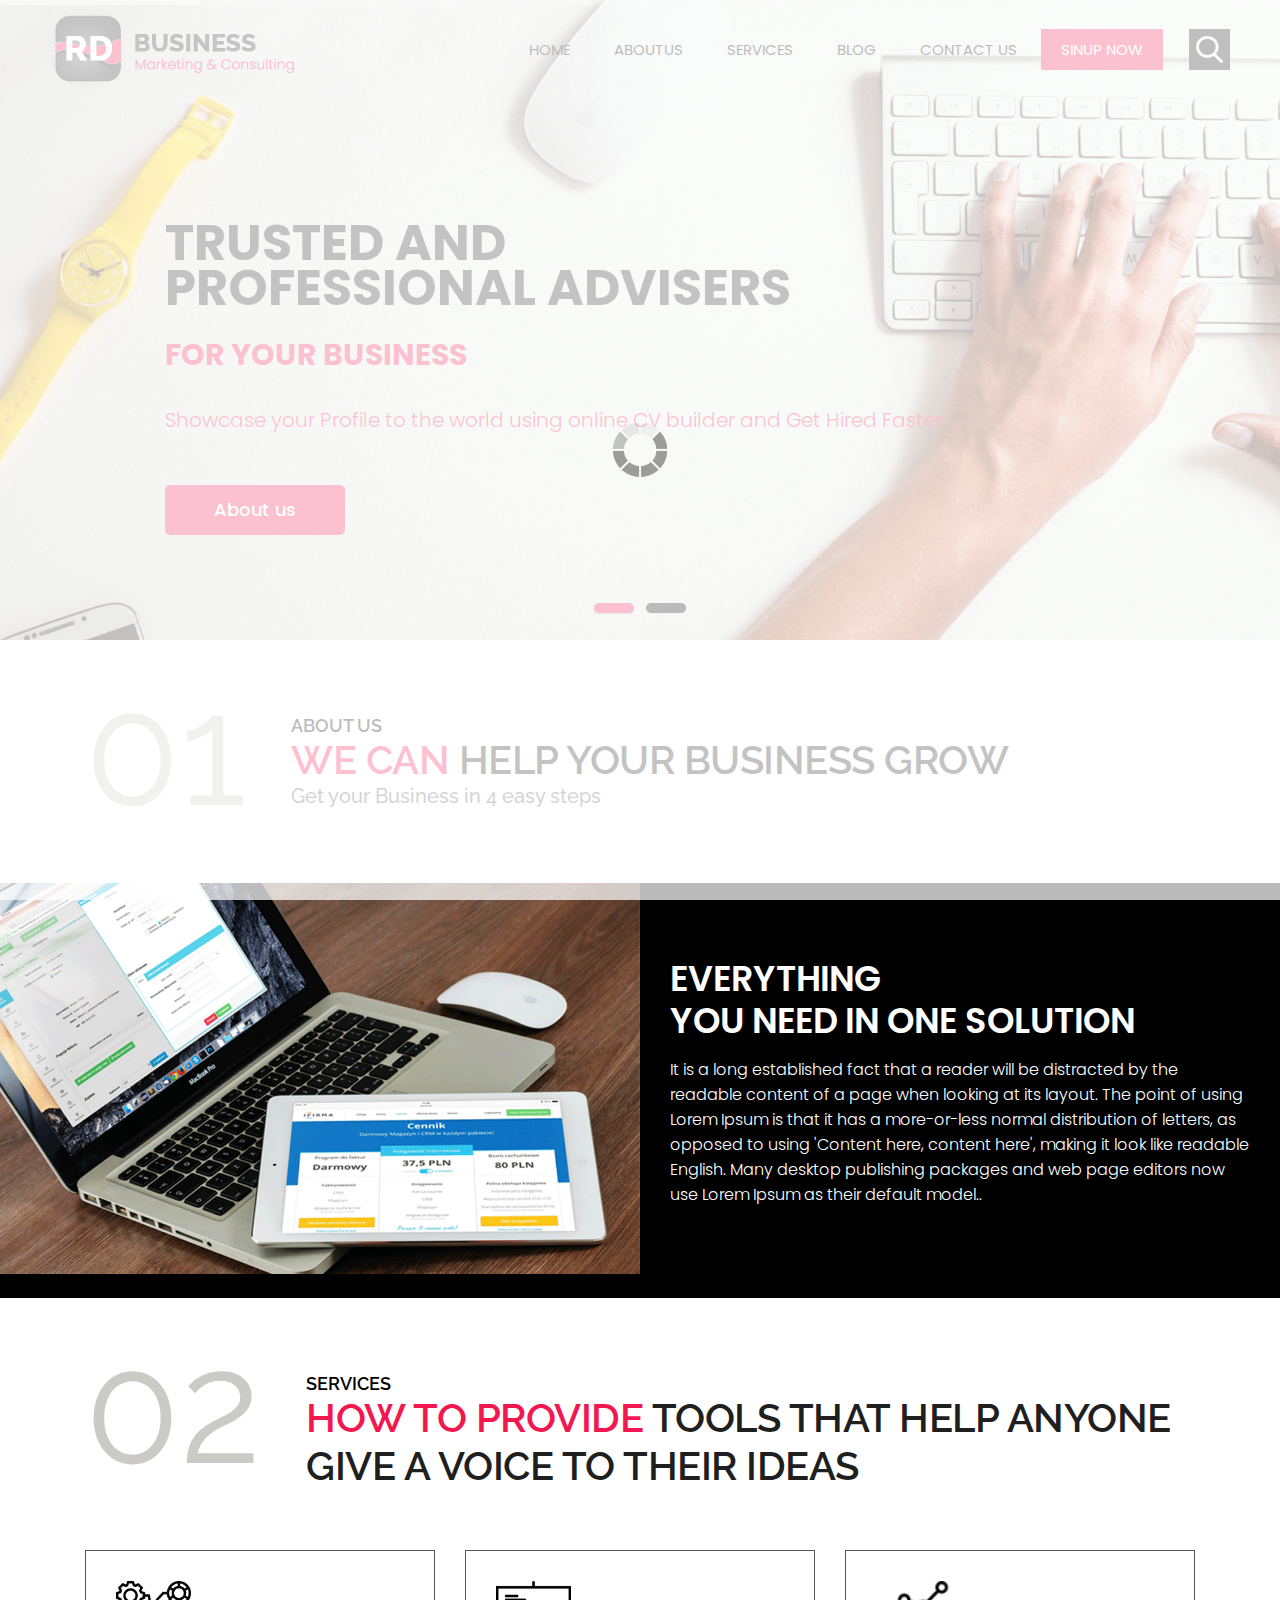
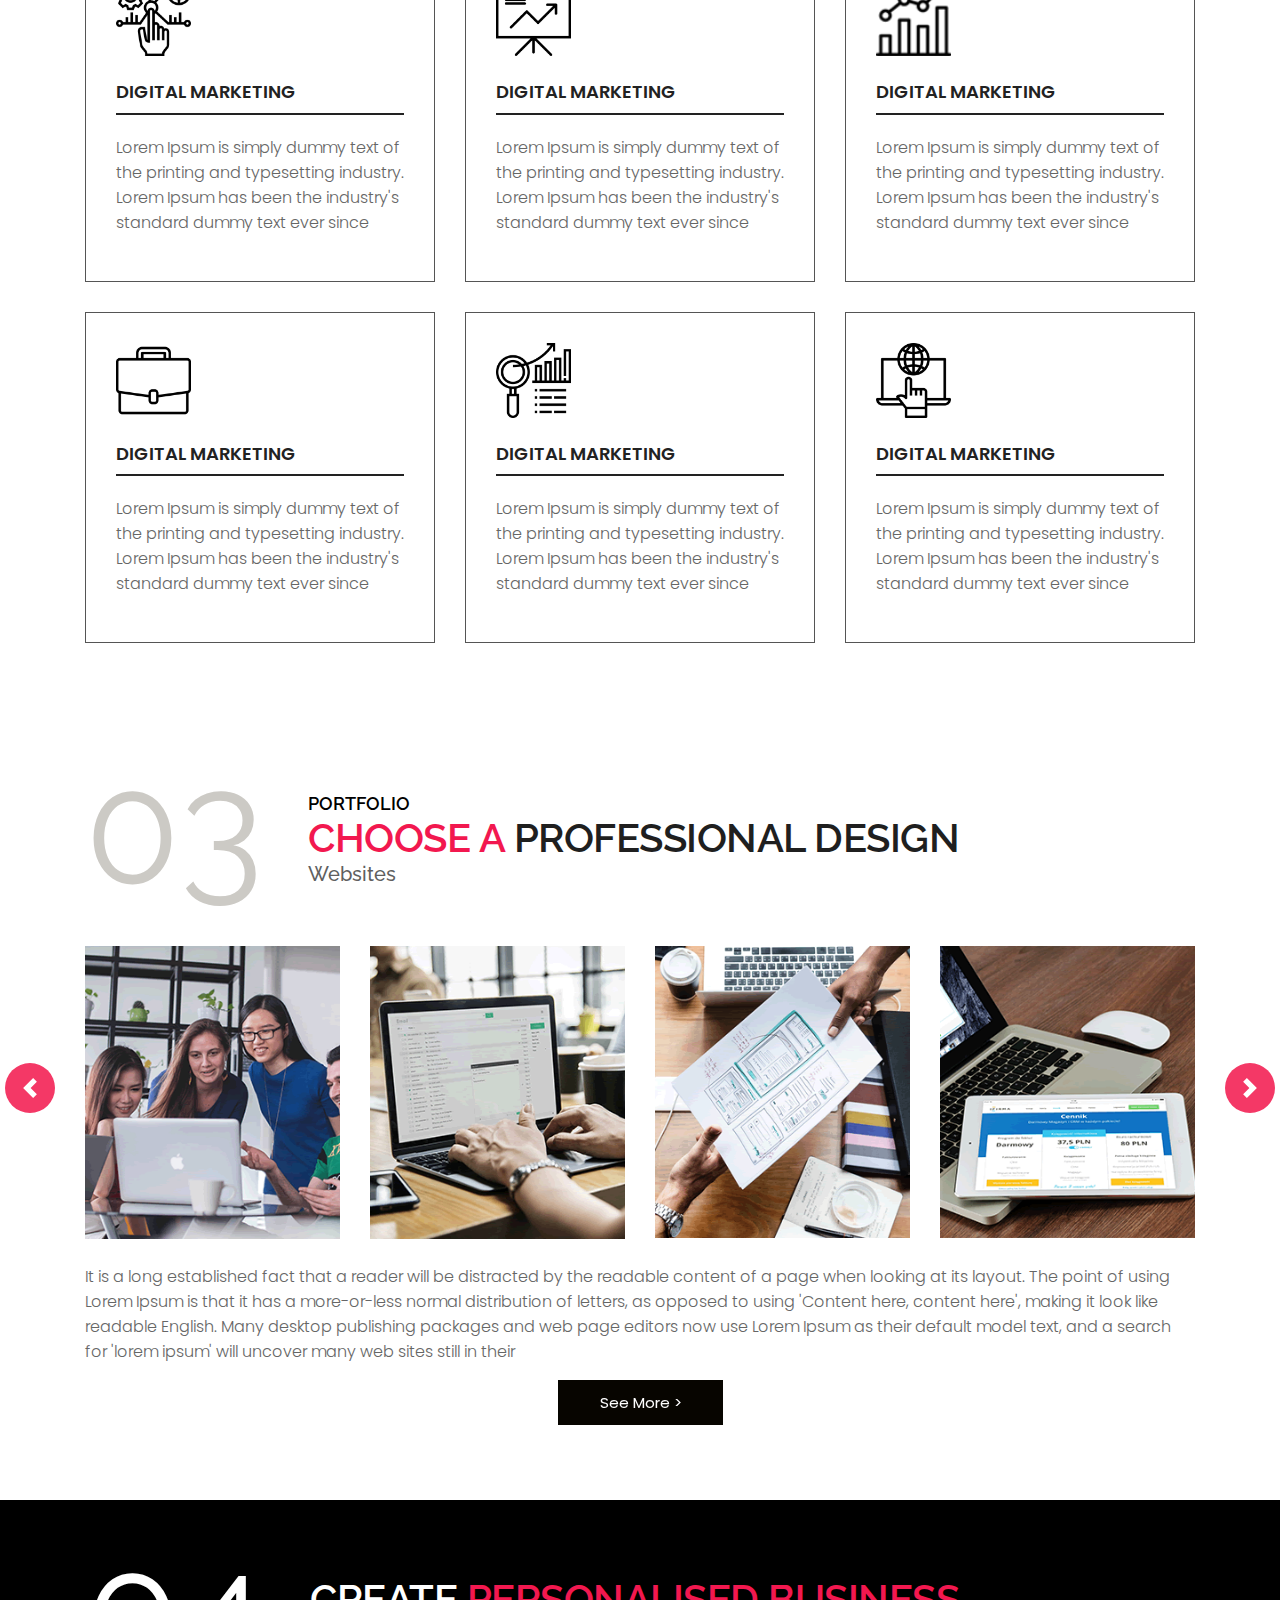
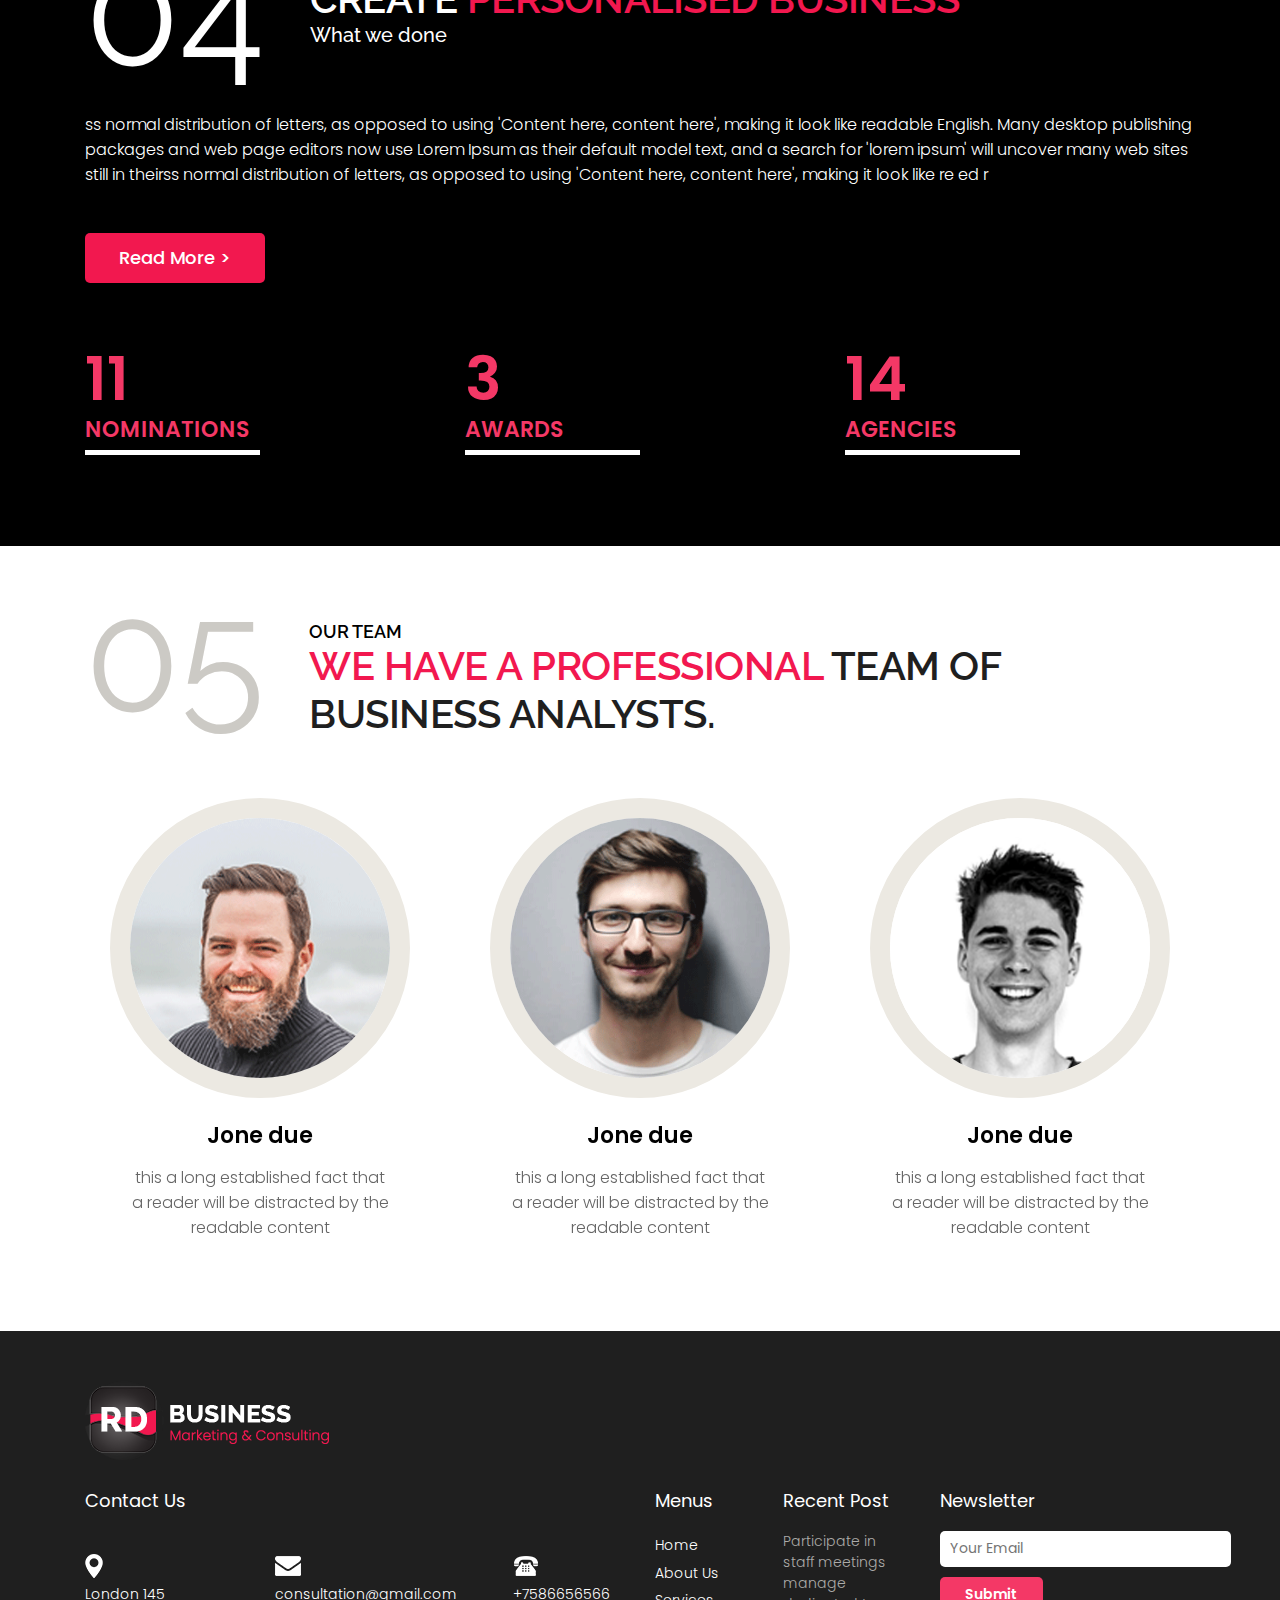
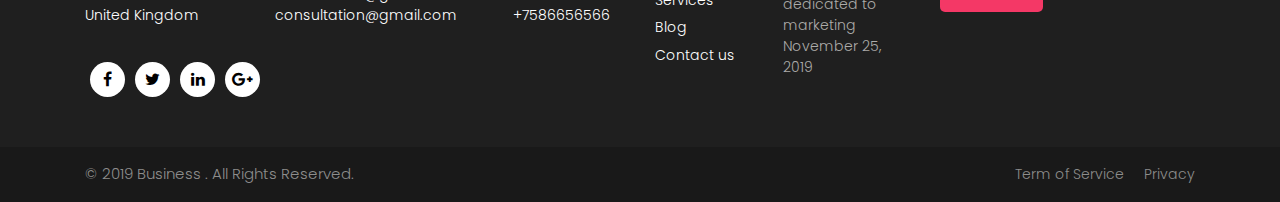
==== commit 7c9a1103: "commit test" ====
--- a/index.html
+++ b/index.html
@@ -10,7 +10,7 @@
     <meta name="viewport" content="width=device-width, minimum-scale=1.0, maximum-scale=1.0, user-scalable=no">
 
     <!-- Site Metas -->
-    <title>RD Business - Responsive HTML5 Template</title>
+    <title>PYMIS</title>
     <meta name="keywords" content="">
     <meta name="description" content="">
     <meta name="author" content="">
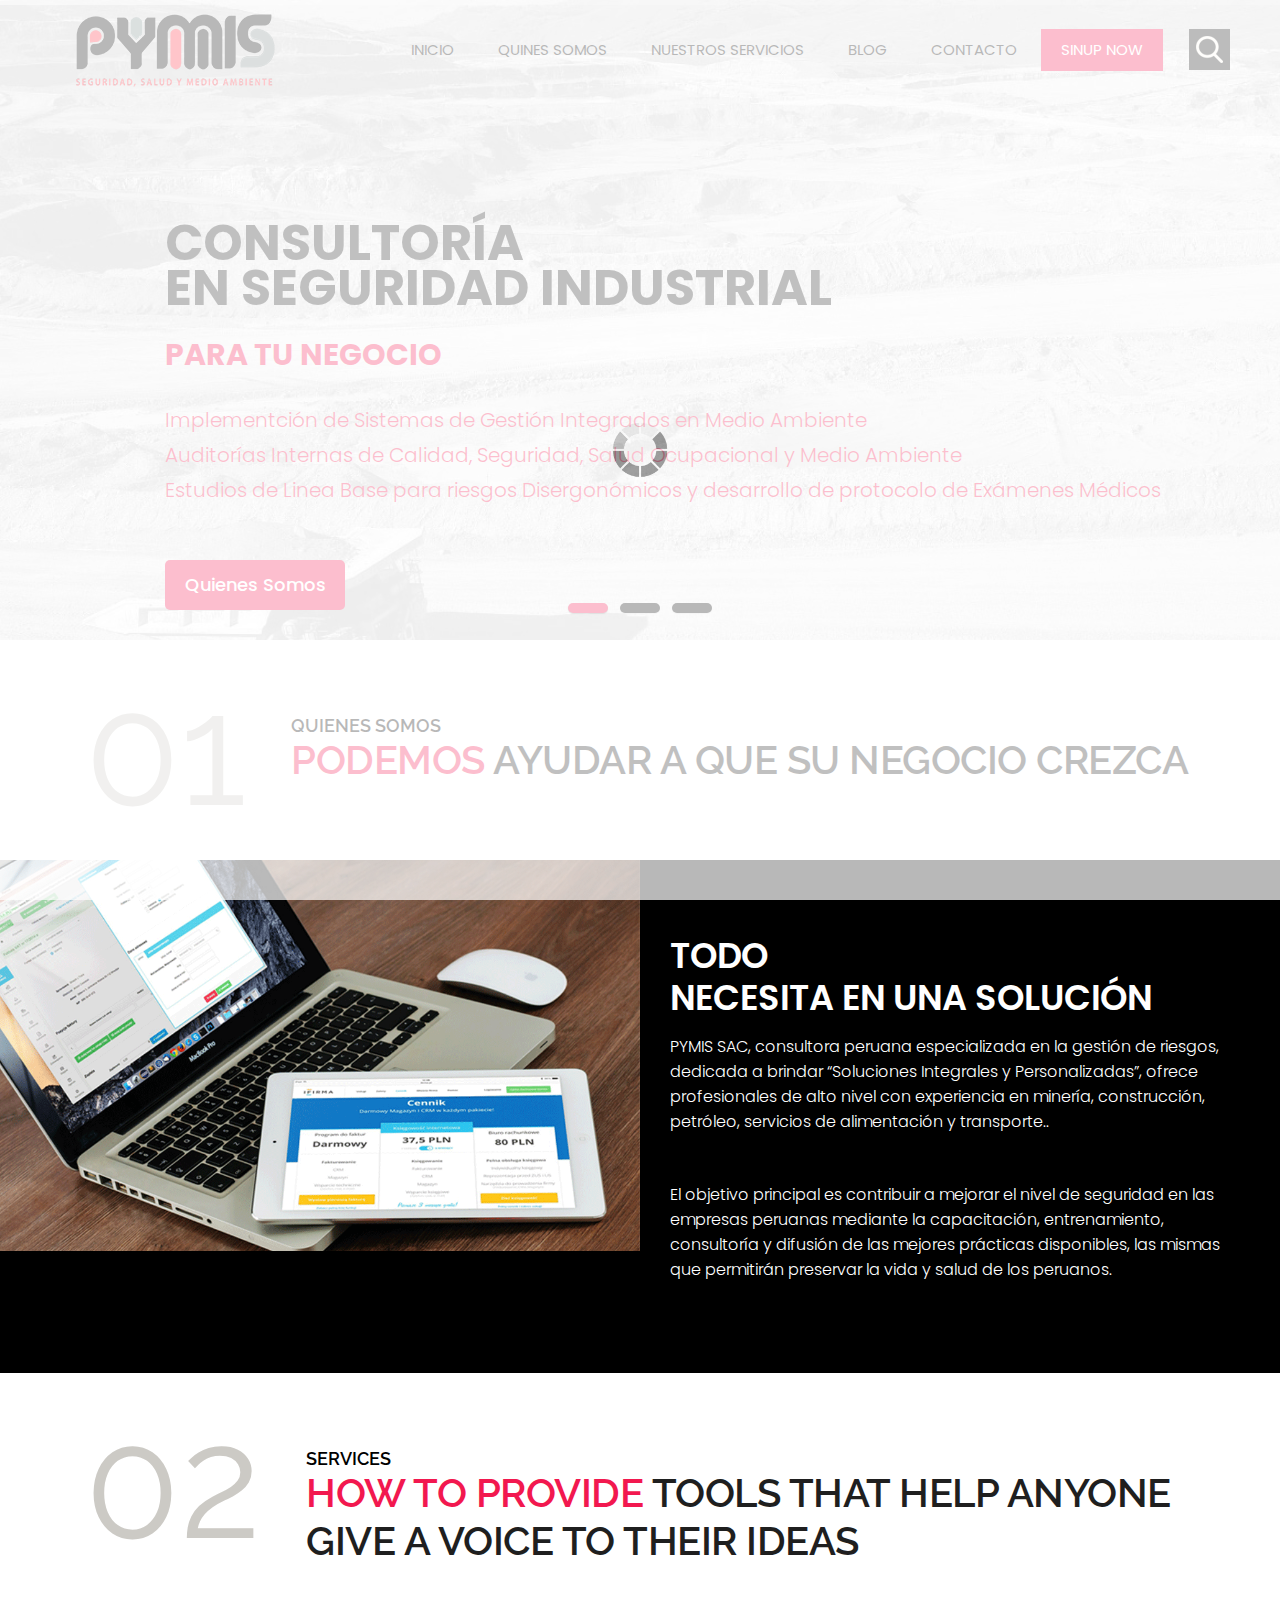
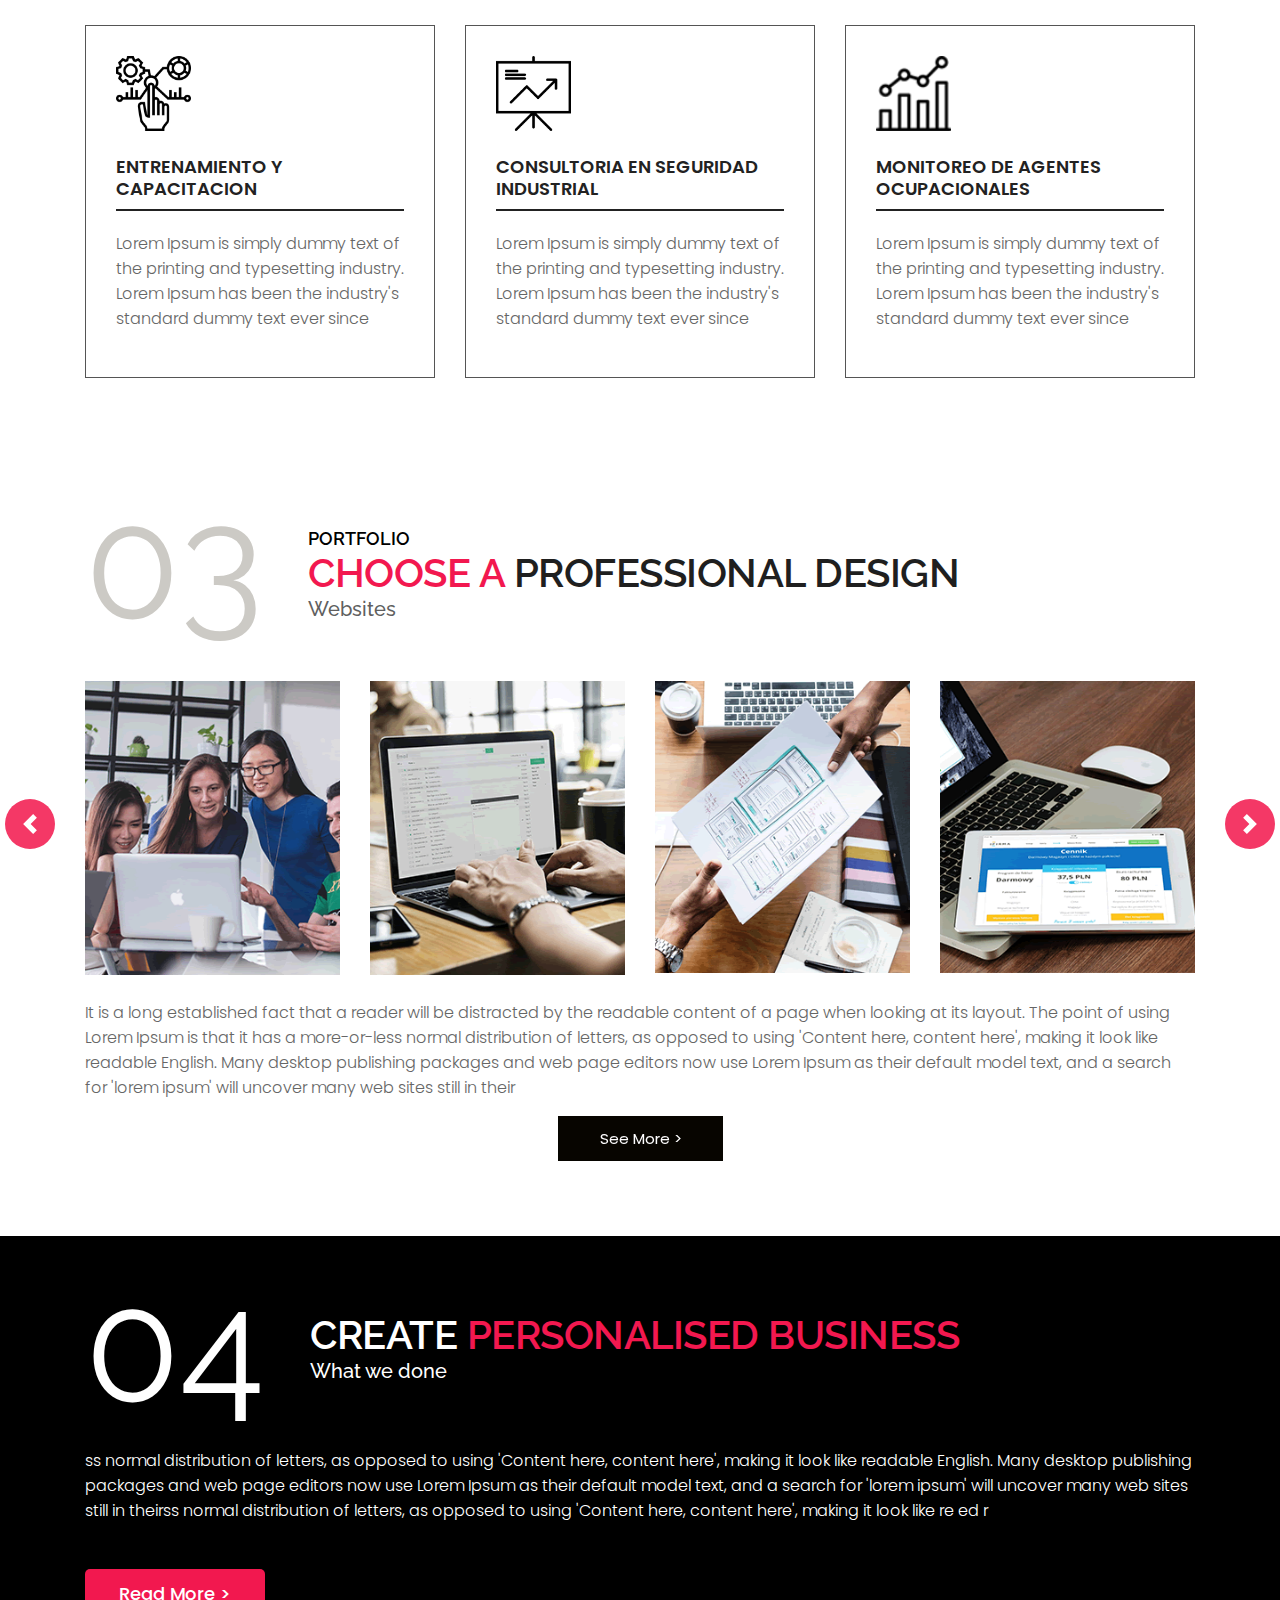
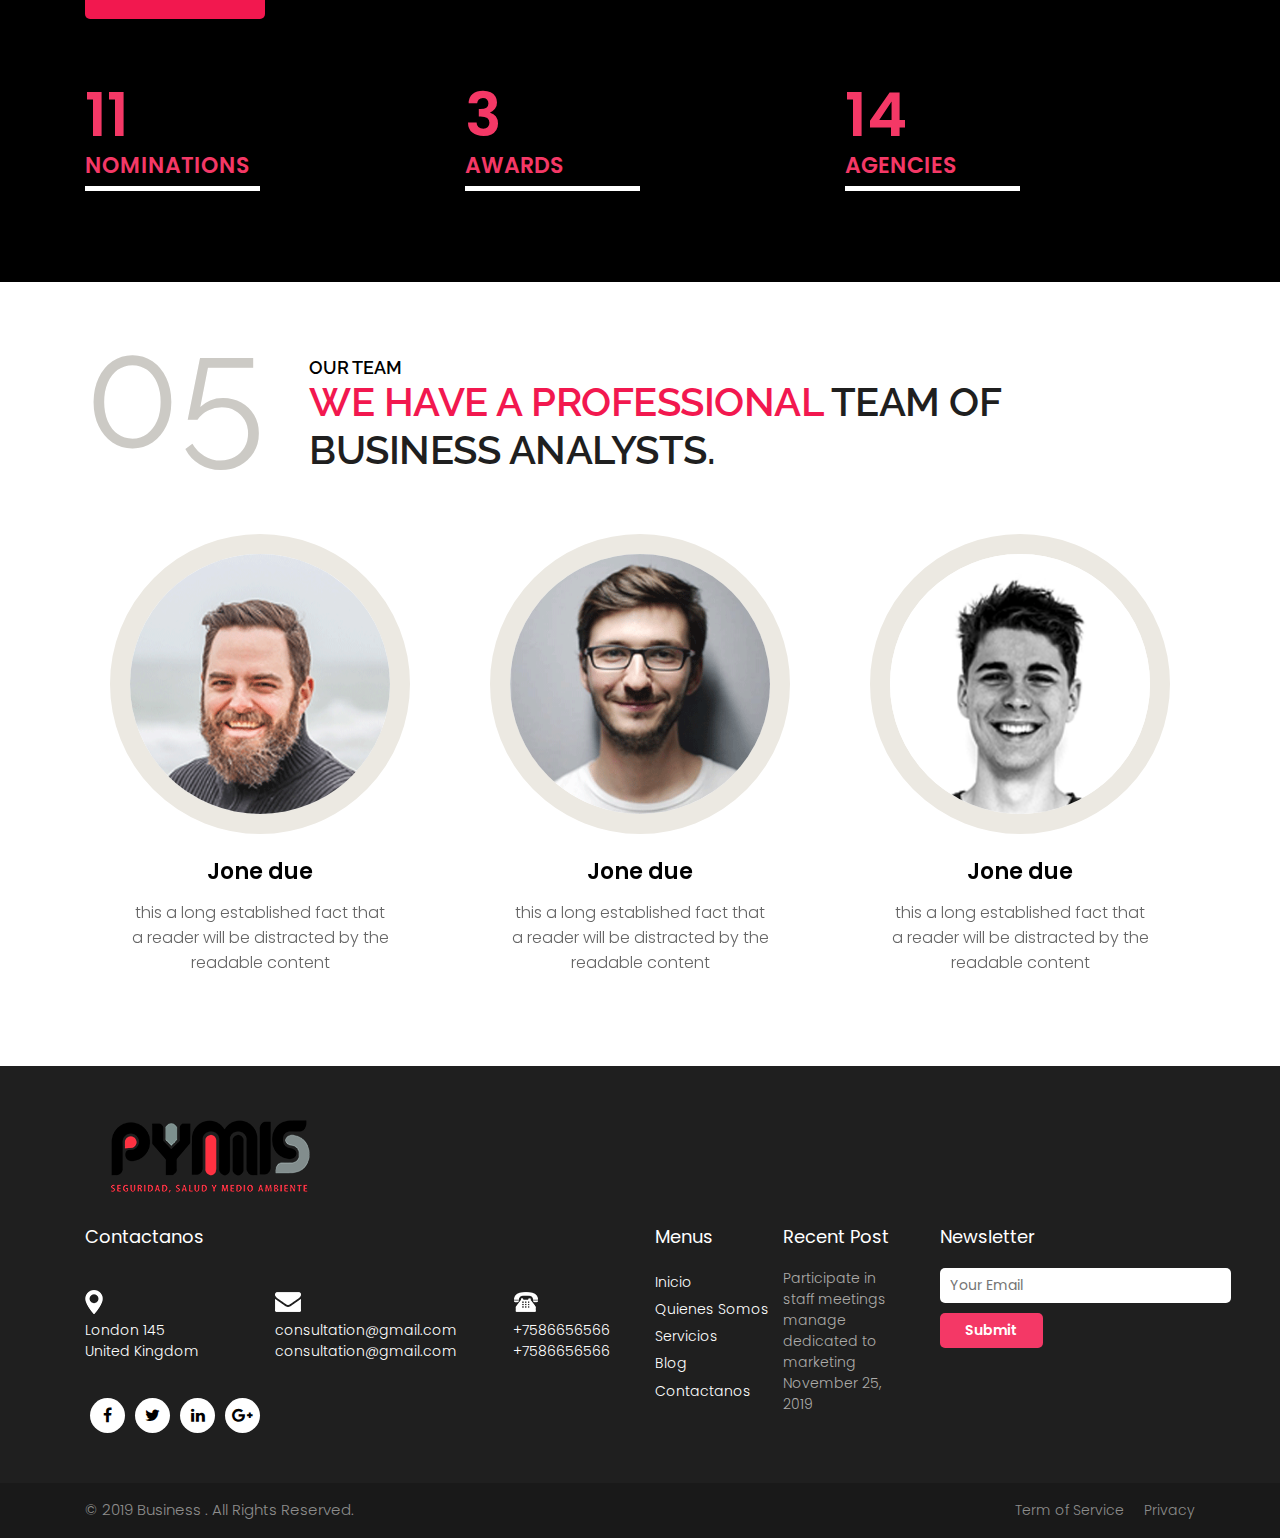
==== commit 9f80dcbb: "update some pages" ====
--- a/index.html
+++ b/index.html
@@ -52,7 +52,7 @@
     <header class="top-header">
         <nav class="navbar header-nav navbar-expand-lg">
             <div class="container-fluid">
-                <a class="navbar-brand" href="index.html"><img src="img/logo.png" alt="image"></a>
+                <a class="navbar-brand" href="index.html"><img src="img/logo-pymis.png" alt="image"></a>
                 <button class="navbar-toggler" type="button" data-toggle="collapse" data-target="#navbar-wd" aria-controls="navbar-wd" aria-expanded="false" aria-label="Toggle navigation">
                     <span></span>
                     <span></span>
@@ -60,11 +60,11 @@
                 </button>
                 <div class="collapse navbar-collapse justify-content-end" id="navbar-wd">
                     <ul class="navbar-nav">
-                        <li><a class="nav-link active" href="index.html">Home</a></li>
-                        <li><a class="nav-link" href="about.html">Aboutus</a></li>
-                        <li><a class="nav-link" href="services.html">Services</a></li>
+                        <li><a class="nav-link active" href="index.html">Inicio</a></li>
+                        <li><a class="nav-link" href="about.html">Quines Somos </a></li>
+                        <li><a class="nav-link" href="services.html">Nuestros Servicios</a></li>
                         <li><a class="nav-link" href="#">Blog</a></li>
-						<li><a class="nav-link" href="contact.html">Contact us</a></li>
+						<li><a class="nav-link" href="contact.html">Contacto</a></li>
                         <li><a class="nav-link active" style="background:#f2184f;color:#fff;" href="#">Sinup now</a></li>
                     </ul>
                 </div>
@@ -84,33 +84,62 @@
         <div class="container-fluid">
             <div class="row">
                 <div class="pogoSlider" id="js-main-slider">
-                    <div class="pogoSlider-slide" style="background-image:url(img/banner-img.png);">
+                    <div class="pogoSlider-slide" style="background-image:url(img/banner.jpg);">
                         <div class="container">
                             <div class="row">
                                 <div class="col-md-12">
                                     <div class="slide_text">
-                                        <h3>Trusted and<br>Professional Advisers</h3>
+                                        <h3>Consultoría<br>en seguridad industrial</h3>
                                         <br>
-                                        <h4><span class="theme_color">For your Business</span></h4>
+                                        <h4><span class="theme_color">Para tu negocio</span></h4>
                                         <br>
-                                        <p>Showcase your Profile to the world using online CV builder and Get Hired Faster</p>
-                                        <a class="contact_bt" href="about.html">About us</a>
+                                        <ul>
+                                            <li><p>Implementción de Sistemas de Gestión Integrados en Medio Ambiente<p></li>
+                                            <li><p>Auditorías Internas de Calidad, Seguridad, Salud Ocupacional y Medio Ambiente<p></li>
+                                            <li><p>Estudios de Linea Base para riesgos Disergonómicos y desarrollo de protocolo de Exámenes Médicos<p></li>
+                                        </ul>
+                                        <a class="contact_bt" href="about.html">Quienes Somos</a>
                                     </div>
                                 </div>
                             </div>
                         </div>
                     </div>
-                    <div class="pogoSlider-slide" style="background-image:url(img/banner-img.png);">
+                    <div class="pogoSlider-slide" style="background-image:url(img/banner.jpg);">
                         <div class="container">
                             <div class="row">
                                 <div class="col-md-12">
                                     <div class="slide_text">
-                                        <h3>Trusted and<br>Professional Advisers</h3>
+                                        <h3>Monitoreo de <br>Agentes Ocupacionales</h3>
                                         <br>
-                                        <h4><span class="theme_color">For your Business</span></h4>
+                                        <h4><span class="theme_color">Para tu negocio</span></h4>
                                         <br>
-                                        <p>Showcase your Profile to the world using online CV builder and Get Hired Faster</p>
-                                        <a class="contact_bt" href="about.html">About us</a>
+                                        <ul>
+                                            <li><p>Medicíon de Agentes Fisicos<p></li>
+                                            <li><p>Medicíon de Agentes Quimicos<p></li>
+                                            <li><p>Monitoreo de Agentes Biológicos<p></li>
+                                            <li><p>Evaluación de Riesgos Disergómicos<p></li>
+                                        </ul>
+                                        <a class="contact_bt" href="about.html">Quienes Somos</a>
+                                    </div>
+                                </div>
+                            </div>
+                        </div>
+                    </div>
+                    <div class="pogoSlider-slide" style="background-image:url(img/banner.jpg);">
+                        <div class="container">
+                            <div class="row">
+                                <div class="col-md-12">
+                                    <div class="slide_text">
+                                        <h3>Entrenamiento y  <br>Capacitación</h3>
+                                        <br>
+                                        <h4><span class="theme_color">Para tu negocio</span></h4>
+                                        <br>
+                                        <ul>
+                                            <li><p>Cursos Obligatorios de la Ley 2973</p></li>
+                                            <li><p>Cursos de Seguridad Minera DS-024-2016-EM<p></li>
+                                            <li><p>Cursos de Trabajo de Altos Riesgos<p></li>
+                                        </ul>
+                                        <a class="contact_bt" href="about.html">Quienes Somos</a>
                                     </div>
                                 </div>
                             </div>
@@ -134,9 +163,8 @@
 						     <p class="section_count">01</p>
 						   </div>
 						   <div class="right">
-						    <p class="small_tag">About us</p>
-                            <h2><span class="theme_color">WE CAN</span> HELP YOUR business GROW</h2>
-                            <p class="large">Get your Business in 4 easy steps</p>
+						    <p class="small_tag">Quienes Somos</p>
+                            <h2><span class="theme_color">Podemos </span>ayudar a que su negocio crezca </h2>
 						  </div>	
                         </div>
                     </div>
@@ -157,11 +185,11 @@
                 </div>
 
                 <div class="col-lg-6 col-md-12 white_fonts layout_padding padding_left_right">
-                    <h3 class="small_heading">EVERYTHING<br>YOU NEED IN ONE SOLUTION</h3>
-                    <p>It is a long established fact that a reader will be distracted by the readable content of a page when looking at its layout. 
-					The point of using Lorem Ipsum is that it has a more-or-less normal distribution of letters, as opposed to using 'Content here, 
-					content here', making it look like readable English. Many desktop publishing packages and web page editors now use Lorem Ipsum as 
-					their default model..</p>
+                    <h3 class="small_heading">TODO<br>NECESITA EN UNA SOLUCIÓN</h3>
+                    <p>PYMIS SAC, consultora peruana especializada en la gestión de riesgos, dedicada a brindar “Soluciones Integrales y Personalizadas”, ofrece profesionales de alto nivel con experiencia en minería, construcción, petróleo, servicios de alimentación y transporte..</p>
+                    <br/>
+                    <p>El objetivo principal es contribuir a mejorar el nivel de seguridad en las empresas peruanas mediante la capacitación, entrenamiento, consultoría y difusión de las mejores prácticas disponibles, las mismas que permitirán preservar la vida y salud de los peruanos.
+                    </p>
                 </div>
             </div>
         </div>
@@ -194,7 +222,7 @@
 					   <img width="75" height="75" src="img/icon-1.png" alt="#">
 					</div>
 					<div class="full">
-					   <h4>DIGITAL marketing</h4>
+					   <h4>Entrenamiento y Capacitacion</h4>
 					</div>
 					<div class="full">
 					  <p>Lorem Ipsum is simply dummy text of the printing and typesetting industry. Lorem Ipsum has been the industry's standard dummy text ever since</p>
@@ -208,7 +236,7 @@
 					   <img width="75" height="75" src="img/icon-2.png" alt="#">
 					</div>
 					<div class="full">
-					   <h4>DIGITAL marketing</h4>
+					   <h4>Consultoria en Seguridad Industrial</h4>
 					</div>
 					<div class="full">
 					  <p>Lorem Ipsum is simply dummy text of the printing and typesetting industry. Lorem Ipsum has been the industry's standard dummy text ever since</p>
@@ -222,57 +250,13 @@
 					   <img width="75" height="75" src="img/icon-3.png" alt="#">
 					</div>
 					<div class="full">
-					   <h4>DIGITAL marketing</h4>
+					   <h4>Monitoreo de Agentes Ocupacionales</h4>
 					</div>
 					<div class="full">
 					  <p>Lorem Ipsum is simply dummy text of the printing and typesetting industry. Lorem Ipsum has been the industry's standard dummy text ever since</p>
 					</div>
 				 </div>
 			   </div>
-			   
-			   <div class="col-sm-6 col-md-4">
-			     <div class="service_blog">
-				    <div class="service_icons">
-					   <img width="75" height="75" src="img/icon-4.png" alt="#">
-					</div>
-					<div class="full">
-					   <h4>DIGITAL marketing</h4>
-					</div>
-					<div class="full">
-					  <p>Lorem Ipsum is simply dummy text of the printing and typesetting industry. Lorem Ipsum has been the industry's standard dummy text ever since</p>
-					</div>
-				 </div>
-			   </div>
-			   
-			   <div class="col-sm-6 col-md-4">
-			     <div class="service_blog">
-				    <div class="service_icons">
-					   <img width="75" height="75" src="img/icon-5.png" alt="#">
-					</div>
-					<div class="full">
-					   <h4>DIGITAL marketing</h4>
-					</div>
-					<div class="full">
-					  <p>Lorem Ipsum is simply dummy text of the printing and typesetting industry. Lorem Ipsum has been the industry's standard dummy text ever since</p>
-					</div>
-				 </div>
-			   </div>
-			   
-			   <div class="col-sm-6 col-md-4">
-			     <div class="service_blog">
-				    <div class="service_icons">
-					   <img width="75" height="75" src="img/icon-6.png" alt="#">
-					</div>
-					<div class="full">
-					   <h4>DIGITAL marketing</h4>
-					</div>
-					<div class="full">
-					  <p>Lorem Ipsum is simply dummy text of the printing and typesetting industry. Lorem Ipsum has been the industry's standard dummy text ever since</p>
-					</div>
-				 </div>
-			   </div>
-			   
-			   
 			</div>
         </div>
     </div>
@@ -608,12 +592,12 @@
         <div class="container">
             <div class="row">
                 <div class="col-md-12 margin-bottom_30">
-				   <img src="img/f_logo.png" alt="#" />
+				   <img src="img/logo-pymis.png" alt="#" />
 				</div>
                <div class="col-xl-6 white_fonts">
                     <div class="row">
 					<div class="col-md-12 white_fonts margin-bottom_30">
-					   <h3>Contact Us</h3>
+					   <h3>Contactanos</h3>
 					</div>
                         <div class="col-md-4">
                             <div class="full icon">
@@ -659,11 +643,11 @@
 					     <div class="footer_blog footer_menu">
 						    <h3>Menus</h3>
 						    <ul> 
-							  <li><a href="index.html">Home</a></li>
-							  <li><a href="about.html">About Us</a></li>
-							  <li><a href="services.html">Services</a></li>
+							  <li><a href="index.html">Inicio</a></li>
+							  <li><a href="about.html">Quienes Somos</a></li>
+							  <li><a href="services.html">Servicios</a></li>
 							  <li><a href="#">Blog</a></li>
-							  <li><a href="contact.html">Contact us</a></li>
+							  <li><a href="contact.html">Contactanos</a></li>
 							</ul>
 						 </div>
 						 <div class="footer_blog recent_post_footer">
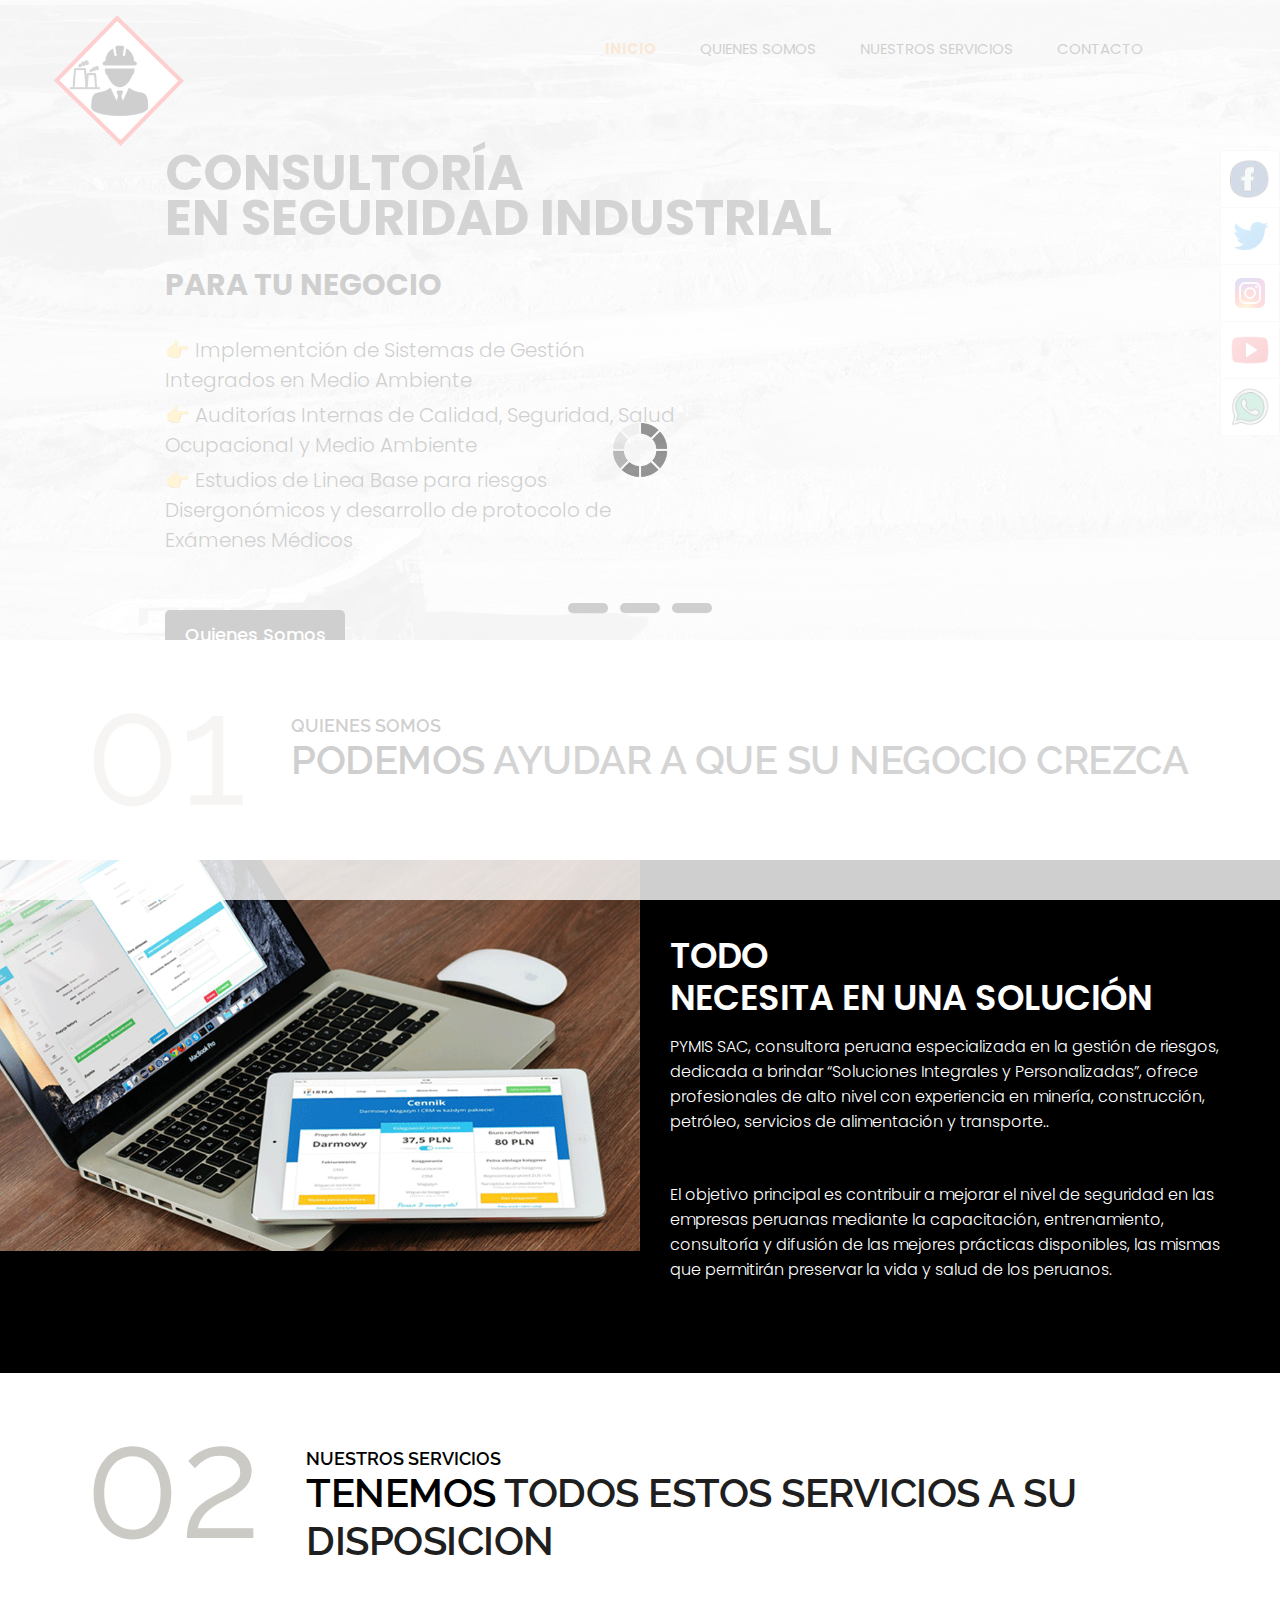
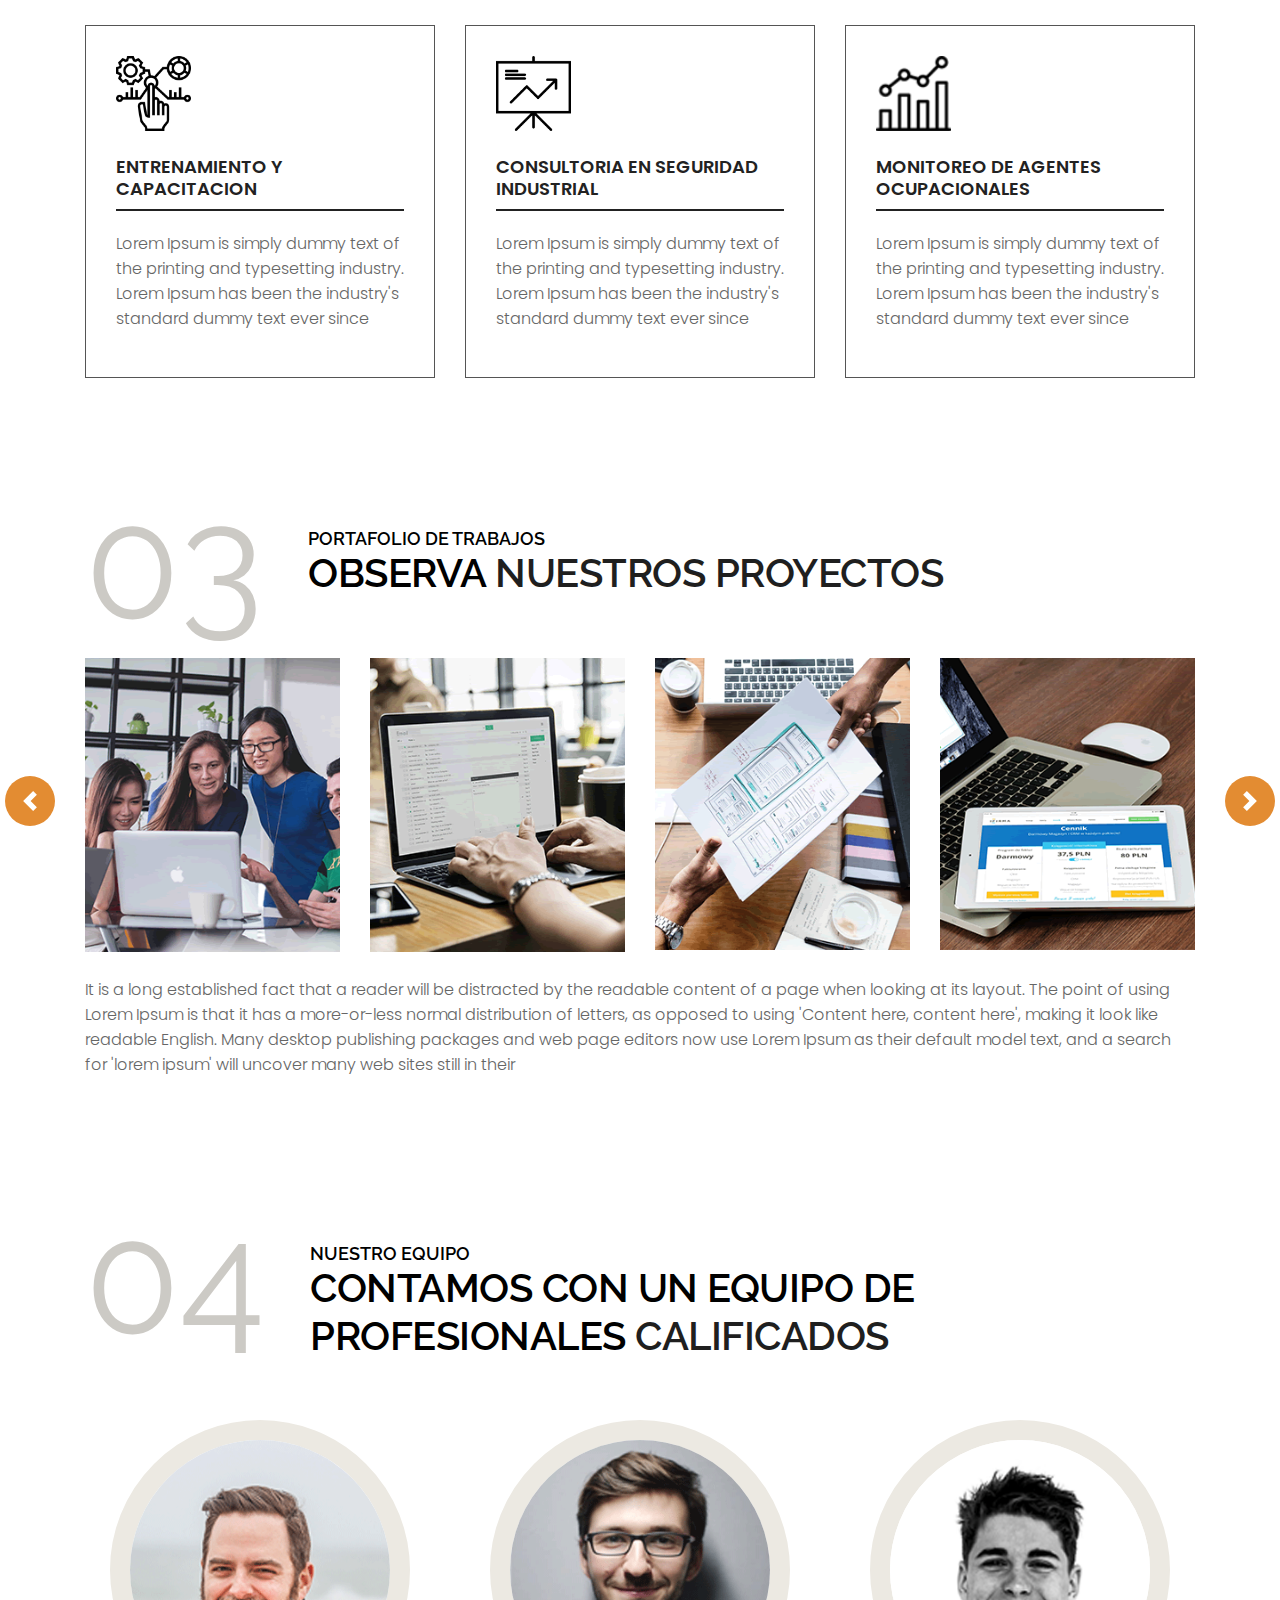
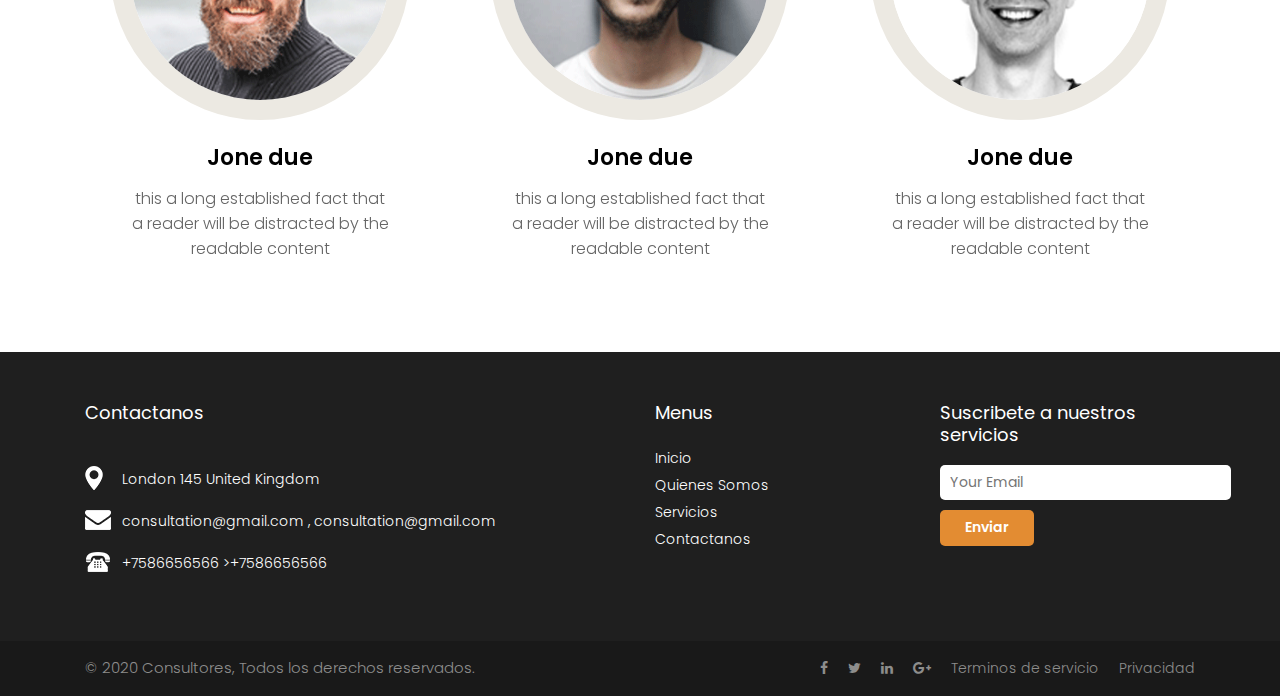
==== commit a581706a: "fix style" ====
--- a/index.html
+++ b/index.html
@@ -1,812 +1,803 @@
-<!DOCTYPE html>
-<html lang="en">
-<!-- Basic -->
-
-<head>
-    <meta charset="utf-8">
-    <meta http-equiv="X-UA-Compatible" content="IE=edge">
-
-    <!-- Mobile Metas -->
-    <meta name="viewport" content="width=device-width, minimum-scale=1.0, maximum-scale=1.0, user-scalable=no">
-
-    <!-- Site Metas -->
-    <title>PYMIS</title>
-    <meta name="keywords" content="">
-    <meta name="description" content="">
-    <meta name="author" content="">
-
-    <!-- Site Icons -->
-    <link rel="shortcut icon" href="#" type="image/x-icon" />
-    <link rel="apple-touch-icon" href="#" />
-
-    <!-- Bootstrap CSS -->
-    <link rel="stylesheet" href="css/bootstrap.min.css" />
-    <!-- Pogo Slider CSS -->
-    <link rel="stylesheet" href="css/pogo-slider.min.css" />
-    <!-- Site CSS -->
-    <link rel="stylesheet" href="css/style.css" />
-    <!-- Responsive CSS -->
-    <link rel="stylesheet" href="css/responsive.css" />
-    <!-- Custom CSS -->
-    <link rel="stylesheet" href="css/custom.css" />
-
-    <!--[if lt IE 9]>
-      <script src="https://oss.maxcdn.com/libs/html5shiv/3.7.0/html5shiv.js"></script>
-      <script src="https://oss.maxcdn.com/libs/respond.js/1.4.2/respond.min.js"></script>
-    <![endif]-->
-
-</head>
-
-<body id="home" data-spy="scroll" data-target="#navbar-wd" data-offset="98">
-
-    <!-- LOADER -->
-    <div id="preloader">
-        <div class="loader">
-            <img src="images/loader.gif" alt="#" />
-        </div>
-    </div>
-    <!-- end loader -->
-    <!-- END LOADER -->
-
-    <!-- Start header -->
-    <header class="top-header">
-        <nav class="navbar header-nav navbar-expand-lg">
-            <div class="container-fluid">
-                <a class="navbar-brand" href="index.html"><img src="img/logo-pymis.png" alt="image"></a>
-                <button class="navbar-toggler" type="button" data-toggle="collapse" data-target="#navbar-wd" aria-controls="navbar-wd" aria-expanded="false" aria-label="Toggle navigation">
-                    <span></span>
-                    <span></span>
-                    <span></span>
-                </button>
-                <div class="collapse navbar-collapse justify-content-end" id="navbar-wd">
-                    <ul class="navbar-nav">
-                        <li><a class="nav-link active" href="index.html">Inicio</a></li>
-                        <li><a class="nav-link" href="about.html">Quines Somos </a></li>
-                        <li><a class="nav-link" href="services.html">Nuestros Servicios</a></li>
-                        <li><a class="nav-link" href="#">Blog</a></li>
-						<li><a class="nav-link" href="contact.html">Contacto</a></li>
-                        <li><a class="nav-link active" style="background:#f2184f;color:#fff;" href="#">Sinup now</a></li>
-                    </ul>
-                </div>
-                <div class="search-box">
-                    <input type="text" class="search-txt" placeholder="Search">
-                    <a class="search-btn">
-                        <img src="images/search_icon.png" alt="#" />
-                    </a>
-                </div>
-            </div>
-        </nav>
-    </header>
-    <!-- End header -->
-
-    <!-- Start Banner -->
-    <div class="ulockd-home-slider">
-        <div class="container-fluid">
-            <div class="row">
-                <div class="pogoSlider" id="js-main-slider">
-                    <div class="pogoSlider-slide" style="background-image:url(img/banner.jpg);">
-                        <div class="container">
-                            <div class="row">
-                                <div class="col-md-12">
-                                    <div class="slide_text">
-                                        <h3>Consultoría<br>en seguridad industrial</h3>
-                                        <br>
-                                        <h4><span class="theme_color">Para tu negocio</span></h4>
-                                        <br>
-                                        <ul>
-                                            <li><p>Implementción de Sistemas de Gestión Integrados en Medio Ambiente<p></li>
-                                            <li><p>Auditorías Internas de Calidad, Seguridad, Salud Ocupacional y Medio Ambiente<p></li>
-                                            <li><p>Estudios de Linea Base para riesgos Disergonómicos y desarrollo de protocolo de Exámenes Médicos<p></li>
-                                        </ul>
-                                        <a class="contact_bt" href="about.html">Quienes Somos</a>
-                                    </div>
-                                </div>
-                            </div>
-                        </div>
-                    </div>
-                    <div class="pogoSlider-slide" style="background-image:url(img/banner.jpg);">
-                        <div class="container">
-                            <div class="row">
-                                <div class="col-md-12">
-                                    <div class="slide_text">
-                                        <h3>Monitoreo de <br>Agentes Ocupacionales</h3>
-                                        <br>
-                                        <h4><span class="theme_color">Para tu negocio</span></h4>
-                                        <br>
-                                        <ul>
-                                            <li><p>Medicíon de Agentes Fisicos<p></li>
-                                            <li><p>Medicíon de Agentes Quimicos<p></li>
-                                            <li><p>Monitoreo de Agentes Biológicos<p></li>
-                                            <li><p>Evaluación de Riesgos Disergómicos<p></li>
-                                        </ul>
-                                        <a class="contact_bt" href="about.html">Quienes Somos</a>
-                                    </div>
-                                </div>
-                            </div>
-                        </div>
-                    </div>
-                    <div class="pogoSlider-slide" style="background-image:url(img/banner.jpg);">
-                        <div class="container">
-                            <div class="row">
-                                <div class="col-md-12">
-                                    <div class="slide_text">
-                                        <h3>Entrenamiento y  <br>Capacitación</h3>
-                                        <br>
-                                        <h4><span class="theme_color">Para tu negocio</span></h4>
-                                        <br>
-                                        <ul>
-                                            <li><p>Cursos Obligatorios de la Ley 2973</p></li>
-                                            <li><p>Cursos de Seguridad Minera DS-024-2016-EM<p></li>
-                                            <li><p>Cursos de Trabajo de Altos Riesgos<p></li>
-                                        </ul>
-                                        <a class="contact_bt" href="about.html">Quienes Somos</a>
-                                    </div>
-                                </div>
-                            </div>
-                        </div>
-                    </div>
-                </div>
-                <!-- .pogoSlider -->
-            </div>
-        </div>
-    </div>
-    <!-- End Banner -->
-    
-	<!-- section -->
-    <div class="section layout_padding">
-        <div class="container">
-            <div class="row">
-                <div class="col-md-12">
-                    <div class="full">
-                        <div class="heading_main text_align_left">
-						   <div class="left">
-						     <p class="section_count">01</p>
-						   </div>
-						   <div class="right">
-						    <p class="small_tag">Quienes Somos</p>
-                            <h2><span class="theme_color">Podemos </span>ayudar a que su negocio crezca </h2>
-						  </div>	
-                        </div>
-                    </div>
-                </div>
-            </div>
-        </div>
-    </div>
-	<!-- end section -->
-
-    <!-- section -->
-    <div class="section dark_bg">
-        <div class="container-fluid">
-            <div class="row">
-                <div class="col-lg-6 col-md-12 text_align_center padding_0">
-                    <div class="full">
-                        <img class="img-responsive" src="img/img-2png.png" alt="#" />
-                    </div>
-                </div>
-
-                <div class="col-lg-6 col-md-12 white_fonts layout_padding padding_left_right">
-                    <h3 class="small_heading">TODO<br>NECESITA EN UNA SOLUCIÓN</h3>
-                    <p>PYMIS SAC, consultora peruana especializada en la gestión de riesgos, dedicada a brindar “Soluciones Integrales y Personalizadas”, ofrece profesionales de alto nivel con experiencia en minería, construcción, petróleo, servicios de alimentación y transporte..</p>
-                    <br/>
-                    <p>El objetivo principal es contribuir a mejorar el nivel de seguridad en las empresas peruanas mediante la capacitación, entrenamiento, consultoría y difusión de las mejores prácticas disponibles, las mismas que permitirán preservar la vida y salud de los peruanos.
-                    </p>
-                </div>
-            </div>
-        </div>
-    </div>
-    <!-- end section -->
-	
-	<!-- section -->
-    <div class="section layout_padding">
-        <div class="container">
-            <div class="row">
-                <div class="col-md-12">
-                    <div class="full">
-                        <div class="heading_main text_align_left">
-						   <div class="left">
-						     <p class="section_count">02</p>
-						   </div>
-						   <div class="right">
-						    <p class="small_tag">SERVICES</p>
-                            <h2><span class="theme_color">How to provide</span> tools that help anyone give a voice to their ideas</h2>
-                          </div>	
-                        </div>
-                    </div>
-                </div>
-            </div>
-			<div class="row margin-top_30">
-			
-			   <div class="col-sm-6 col-md-4">
-			     <div class="service_blog">
-				    <div class="service_icons">
-					   <img width="75" height="75" src="img/icon-1.png" alt="#">
-					</div>
-					<div class="full">
-					   <h4>Entrenamiento y Capacitacion</h4>
-					</div>
-					<div class="full">
-					  <p>Lorem Ipsum is simply dummy text of the printing and typesetting industry. Lorem Ipsum has been the industry's standard dummy text ever since</p>
-					</div>
-				 </div>
-			   </div>
-			   
-			   <div class="col-sm-6 col-md-4">
-			     <div class="service_blog">
-				    <div class="service_icons">
-					   <img width="75" height="75" src="img/icon-2.png" alt="#">
-					</div>
-					<div class="full">
-					   <h4>Consultoria en Seguridad Industrial</h4>
-					</div>
-					<div class="full">
-					  <p>Lorem Ipsum is simply dummy text of the printing and typesetting industry. Lorem Ipsum has been the industry's standard dummy text ever since</p>
-					</div>
-				 </div>
-			   </div>
-			   
-			   <div class="col-sm-6 col-md-4">
-			     <div class="service_blog">
-				    <div class="service_icons">
-					   <img width="75" height="75" src="img/icon-3.png" alt="#">
-					</div>
-					<div class="full">
-					   <h4>Monitoreo de Agentes Ocupacionales</h4>
-					</div>
-					<div class="full">
-					  <p>Lorem Ipsum is simply dummy text of the printing and typesetting industry. Lorem Ipsum has been the industry's standard dummy text ever since</p>
-					</div>
-				 </div>
-			   </div>
-			</div>
-        </div>
-    </div>
-	<!-- end section -->
-	
-	<!-- section -->
-    <div class="section layout_padding">
-        <div class="container">
-            <div class="row">
-                <div class="col-md-12">
-                    <div class="full">
-                        <div class="heading_main text_align_left">
-						   <div class="left">
-						     <p class="section_count">03</p>
-						   </div>
-						   <div class="right">
-						    <p class="small_tag">Portfolio</p>
-                            <h2><span class="theme_color">CHOOSE A</span> PROFESSIONAL DESIGN</h2>
-							<p class="large">Websites</p>
-                          </div>	
-                        </div>
-                    </div>
-                </div>
-            </div>
-			<div class="row margin-top_30">
-                <div class="col-lg-12 margin-top_30">
-                    <div id="demo" class="carousel slide" data-ride="carousel">
-
-                        <!-- The slideshow -->
-                        <div class="carousel-inner">
-                            <div class="carousel-item active">
-                                <div class="row">
-                                    <div class="col-lg-3 col-md-6 col-sm-12">
-                                        <img class="img-responsive" src="images/img1.png" alt="#" />
-                                    </div>
-                                    <div class="col-lg-3 col-md-6 col-sm-12">
-                                        <img class="img-responsive" src="images/img2.png" alt="#" />
-                                    </div>
-                                    <div class="col-lg-3 col-md-6 col-sm-12">
-                                        <img class="img-responsive" src="images/img3.png" alt="#" />
-                                    </div>
-                                    <div class="col-lg-3 col-md-6 col-sm-12">
-                                        <img class="img-responsive" src="images/img4.png" alt="#" />
-                                    </div>
-                                </div>
-                            </div>
-                            <div class="carousel-item">
-                                <div class="row">
-                                    <div class="col-lg-3 col-md-6 col-sm-12">
-                                        <img class="img-responsive" src="images/img1.png" alt="#" />
-                                    </div>
-                                    <div class="col-lg-3 col-md-6 col-sm-12">
-                                        <img class="img-responsive" src="images/img2.png" alt="#" />
-                                    </div>
-                                    <div class="col-lg-3 col-md-6 col-sm-12">
-                                        <img class="img-responsive" src="images/img3.png" alt="#" />
-                                    </div>
-                                    <div class="col-lg-3 col-md-6 col-sm-12">
-                                        <img class="img-responsive" src="images/img4.png" alt="#" />
-                                    </div>
-                                </div>
-                            </div>
-                        </div>
-
-                        <!-- Left and right controls -->
-                        <a class="carousel-control-prev" href="#demo" data-slide="prev">
-                            <span class="carousel-control-prev-icon"></span>
-                        </a>
-                        <a class="carousel-control-next" href="#demo" data-slide="next">
-                            <span class="carousel-control-next-icon"></span>
-                        </a>
-
-                    </div>
-                </div>
-
-                <div class="col-lg-12">
-                    <p>It is a long established fact that a reader will be distracted by the readable content of a page when looking at its layout. The point of using Lorem Ipsum is that it has a more-or-less normal distribution of letters, as opposed to using 'Content here, content here', making it look like readable English. Many desktop publishing packages and web page editors now use Lorem Ipsum as their default model text, and a search for 'lorem ipsum' will uncover many web sites still in their</p>
-                </div>
-
-                <div class="col-lg-12">
-                    <div class="full center">
-                        <a href="about.html" class="hvr-radial-out button-theme">See More ></a>
-                    </div>
-                </div>
-
-            </div>
-        </div>
-    </div>
-	<!-- end section -->
-	
-	<!-- section -->
-    <div class="section layout_padding dark_bg">
-        <div class="container">
-            <div class="row">
-                <div class="col-md-12">
-                    <div class="full">
-                        <div class="heading_main text_align_left white_fonts">
-						   <div class="left">
-						     <p class="section_count">04</p>
-						   </div>
-						   <div class="right">
-						    <h2>Create <span class="theme_color">PERSONALISED Business</h2>
-							<p class="large">What we done</p>
-                          </div>	
-                        </div>
-                    </div>
-                </div>
-            </div>
-			<div class="row margin-top_30">
-                <div class="col-lg-12 margin-top_30 white_fonts">
-                    <p>ss normal distribution of letters, as opposed to using 'Content here, content here', making it look like readable English. Many desktop publishing packages and web page editors now use Lorem Ipsum as their default model text, and a search for 'lorem ipsum' will uncover many web sites still in theirss normal distribution of letters, as opposed to using 'Content here, content here', making it look like re ed r</p>
-                </div>
-                <div class="col-lg-12">
-                    <div class="full">
-                        <a href="about.html" class="contact_bt">Read More ></a>
-                    </div>
-                </div>
-            </div>
-			<div class="row margin-top_30 counter_section">
-			   <div class="col-sm-12 col-md-4">
-	        <div class="counter margin-top_30">
-      
-      <h2 class="timer count-title count-number" data-to="23" data-speed="1500"></h2>
-       <p class="count-text">NOMINATIONS</p>
-    </div>
-	        </div>
-              <div class="col-sm-12 col-md-4">
-               <div class="counter margin-top_30">
-      
-      <h2 class="timer count-title count-number" data-to="7" data-speed="1500"></h2>
-      <p class="count-text">AWARDS</p>
-    </div>
-              </div>
-              <div class="col-sm-12 col-md-4">
-                  <div class="counter margin-top_30">
-     
-      <h2 class="timer count-title count-number" data-to="31" data-speed="1500"></h2>
-      <p class="count-text">AGENCIES</p>
-    </div></div>
-			</div>
-		
-        </div>
-    </div>
-	<!-- end section -->
-
-    <!-- section -->
-    <div class="section layout_padding">
-        <div class="container">
-            <div class="row">
-                <div class="col-md-12">
-                    <div class="full">
-                        <div class="heading_main text_align_left">
-						   <div class="left">
-						     <p class="section_count">05</p>
-						   </div>
-						   <div class="right">
-						    <p class="small_tag">Our Team</p>
-                            <h2><span class="theme_color">We Have a Professional</span> Team of Business Analysts.</h2>
-							</div>	
-                        </div>
-                    </div>
-                </div>
-            </div>
-			<div class="row margin-top_30">
-                <div class="col-lg-12 margin-top_30">
-                    <div id="team_slider" class="carousel slide" data-ride="carousel">
-
-                        <!-- The slideshow -->
-                        <div class="carousel-inner">
-                            <div class="carousel-item active">
-                                <div class="row">
-								
-                                    <div class="col-lg-4 col-md-4 col-sm-12">
-                                        <div class="full">
-										   <div class="full team_member_img text_align_center"> 
-										      <img src="img/img-7.png" alt="#" />
-											 <div class="social_icon_team">
-											    <ul class="social_icon">
-                                <li><a href="#"><i class="fa fa-facebook-f"></i></a></li>
-                                <li><a href="#"><i class="fa fa-twitter"></i></a></li>
-                                <li><a href="#"><i class="fa fa-linkedin"></i></a></li>
-                                <li><a href="#"><i class="fa fa-google-plus"></i></a></li>
-                                               </ul>
-                                             </div>											 
-										   </div>
-										   <div class="full text_align_center">
-										     <h3>Jone due</h3>
-										   </div>
-										   <div class="full text_align_center">
-										     <p>this a long established fact that a reader will be distracted by the readable content </p>
-										   </div>
-										</div>
-                                    </div>
-									
-                                   <div class="col-lg-4 col-md-4 col-sm-12">
-                                        <div class="full">
-										   <div class="full team_member_img text_align_center"> 
-										      <img src="img/img-8.png" alt="#" />
-											 <div class="social_icon_team">
-											    <ul class="social_icon">
-                                <li><a href="#"><i class="fa fa-facebook-f"></i></a></li>
-                                <li><a href="#"><i class="fa fa-twitter"></i></a></li>
-                                <li><a href="#"><i class="fa fa-linkedin"></i></a></li>
-                                <li><a href="#"><i class="fa fa-google-plus"></i></a></li>
-                                               </ul>
-                                             </div>											 
-										   </div>
-										   <div class="full text_align_center">
-										     <h3>Jone due</h3>
-										   </div>
-										   <div class="full text_align_center">
-										     <p>this a long established fact that a reader will be distracted by the readable content </p>
-										   </div>
-										</div>
-                                    </div>
-									
-                                   <div class="col-lg-4 col-md-4 col-sm-12">
-                                        <div class="full">
-										   <div class="full team_member_img text_align_center"> 
-										      <img src="img/img-9.png" alt="#" />
-											 <div class="social_icon_team">
-											    <ul class="social_icon">
-                                <li><a href="#"><i class="fa fa-facebook-f"></i></a></li>
-                                <li><a href="#"><i class="fa fa-twitter"></i></a></li>
-                                <li><a href="#"><i class="fa fa-linkedin"></i></a></li>
-                                <li><a href="#"><i class="fa fa-google-plus"></i></a></li>
-                                               </ul>
-                                             </div>											 
-										   </div>
-										   <div class="full text_align_center">
-										     <h3>Jone due</h3>
-										   </div>
-										   <div class="full text_align_center">
-										     <p>this a long established fact that a reader will be distracted by the readable content </p>
-										   </div>
-										</div>
-                                    </div>
-									
-                                </div>
-                            </div>
-                            <div class="carousel-item">
-                                <div class="row">
-								
-                                    <div class="col-lg-4 col-md-4 col-sm-12">
-                                        <div class="full">
-										   <div class="full team_member_img text_align_center"> 
-										      <img src="img/img-7.png" alt="#" />
-											 <div class="social_icon_team">
-											    <ul class="social_icon">
-                                <li><a href="#"><i class="fa fa-facebook-f"></i></a></li>
-                                <li><a href="#"><i class="fa fa-twitter"></i></a></li>
-                                <li><a href="#"><i class="fa fa-linkedin"></i></a></li>
-                                <li><a href="#"><i class="fa fa-google-plus"></i></a></li>
-                                               </ul>
-                                             </div>											 
-										   </div>
-										   <div class="full text_align_center">
-										     <h3>Jone due</h3>
-										   </div>
-										   <div class="full text_align_center">
-										     <p>this a long established fact that a reader will be distracted by the readable content </p>
-										   </div>
-										</div>
-                                    </div>
-									
-                                   <div class="col-lg-4 col-md-4 col-sm-12">
-                                        <div class="full">
-										   <div class="full team_member_img text_align_center"> 
-										      <img src="img/img-8.png" alt="#" />
-											 <div class="social_icon_team">
-											    <ul class="social_icon">
-                                <li><a href="#"><i class="fa fa-facebook-f"></i></a></li>
-                                <li><a href="#"><i class="fa fa-twitter"></i></a></li>
-                                <li><a href="#"><i class="fa fa-linkedin"></i></a></li>
-                                <li><a href="#"><i class="fa fa-google-plus"></i></a></li>
-                                               </ul>
-                                             </div>											 
-										   </div>
-										   <div class="full text_align_center">
-										     <h3>Jone due</h3>
-										   </div>
-										   <div class="full text_align_center">
-										     <p>this a long established fact that a reader will be distracted by the readable content </p>
-										   </div>
-										</div>
-                                    </div>
-									
-                                   <div class="col-lg-4 col-md-4 col-sm-12">
-                                        <div class="full">
-										   <div class="full team_member_img text_align_center"> 
-										      <img src="img/img-9.png" alt="#" />
-											 <div class="social_icon_team">
-											    <ul class="social_icon">
-                                <li><a href="#"><i class="fa fa-facebook-f"></i></a></li>
-                                <li><a href="#"><i class="fa fa-twitter"></i></a></li>
-                                <li><a href="#"><i class="fa fa-linkedin"></i></a></li>
-                                <li><a href="#"><i class="fa fa-google-plus"></i></a></li>
-                                               </ul>
-                                             </div>											 
-										   </div>
-										   <div class="full text_align_center">
-										     <h3>Jone due</h3>
-										   </div>
-										   <div class="full text_align_center">
-										     <p>this a long established fact that a reader will be distracted by the readable content </p>
-										   </div>
-										</div>
-                                    </div>
-									
-                                </div
-                            </div>
-                        </div>
-
-                        <div class="bullets">
-						  <!-- Indicators -->
-  <ul class="carousel-indicators">
-    <li data-target="#team_slider" data-slide-to="0" class="active"></li>
-    <li data-target="#team_slider" data-slide-to="1"></li>
-  </ul>
-						</div>
-
-                    </div>
-                </div>
-
-            </div>
-        </div>
-    </div>
-	</div>
-	<!-- end section -->
-
-    <!-- Start Footer -->
-    <footer class="footer-box">
-        <div class="container">
-            <div class="row">
-                <div class="col-md-12 margin-bottom_30">
-				   <img src="img/logo-pymis.png" alt="#" />
-				</div>
-               <div class="col-xl-6 white_fonts">
-                    <div class="row">
-					<div class="col-md-12 white_fonts margin-bottom_30">
-					   <h3>Contactanos</h3>
-					</div>
-                        <div class="col-md-4">
-                            <div class="full icon">
-                                <img src="images/social1.png">
-                            </div>
-                            <div class="full white_fonts">
-                                <p>London 145
-                                    <br>United Kingdom</p>
-                            </div>
-                        </div>
-                        <div class="col-md-5">
-                            <div class="full icon">
-                                <img src="images/social2.png">
-                            </div>
-                            <div class="full white_fonts">
-                                <p>consultation@gmail.com
-                                    <br>consultation@gmail.com</p>
-                            </div>
-                        </div>
-                        <div class="col-md-3">
-                            <div class="full icon">
-                                <img src="images/social3.png">
-                            </div>
-                            <div class="full white_fonts">
-                                <p>+7586656566
-                                    <br>+7586656566</p>
-                            </div>
-                        </div>
-						<div class="col-md-12">
-						   <ul class="full social_icon margin-top_20">
-                                <li><a href="#"><i class="fa fa-facebook-f"></i></a></li>
-                                <li><a href="#"><i class="fa fa-twitter"></i></a></li>
-                                <li><a href="#"><i class="fa fa-linkedin"></i></a></li>
-                                <li><a href="#"><i class="fa fa-google-plus"></i></a></li>
-                            </ul>
-						</div>
-                    </div>
-                </div>
-				
-				 <div class="col-xl-6 white_fonts">
-				    <div class="row">
-					   <div class="col-md-6">
-					     <div class="footer_blog footer_menu">
-						    <h3>Menus</h3>
-						    <ul> 
-							  <li><a href="index.html">Inicio</a></li>
-							  <li><a href="about.html">Quienes Somos</a></li>
-							  <li><a href="services.html">Servicios</a></li>
-							  <li><a href="#">Blog</a></li>
-							  <li><a href="contact.html">Contactanos</a></li>
-							</ul>
-						 </div>
-						 <div class="footer_blog recent_post_footer">
-						   <h3>Recent Post</h3>
-						   <p>Participate in staff meetings manage dedicated to marketing November 25, 2019</p>
-						 </div>
-					   </div>
-					   <div class="col-md-6">
-					     <div class="footer_blog full">
-						     <h3>Newsletter</h3>
-							 <div class="newsletter_form">
-							    <form action="index.html">
-								   <input type="email" placeholder="Your Email" name="#" required />
-								   <button>Submit</button>
-								</form>
-							 </div>
-						 </div>
-					   </div>
-					</div>
-				 </div>
-
-            </div>
-            
-        </div>
-    </footer>
-    <!-- End Footer -->
-
-    <div class="footer_bottom">
-        <div class="container">
-            <div class="row">
-                <div class="col-12">
-                    <p class="crp">© 2019 Business . All Rights Reserved.</p>
-                    <ul class="bottom_menu">
-                        <li><a href="#">Term of Service</a></li>
-                        <li><a href="#">Privacy</a></li>
-                    </ul>
-                </div>
-            </div>
-        </div>
-    </div>
-
-    <a href="#" id="scroll-to-top" class="hvr-radial-out"><i class="fa fa-angle-up"></i></a>
-
-    <!-- ALL JS FILES -->
-    <script src="js/jquery.min.js"></script>
-	<script src="js/popper.min.js"></script>
-    <script src="js/bootstrap.min.js"></script>
-    <!-- ALL PLUGINS -->
-    <script src="js/jquery.magnific-popup.min.js"></script>
-    <script src="js/jquery.pogo-slider.min.js"></script>
-    <script src="js/slider-index.js"></script>
-    <script src="js/smoothscroll.js"></script>
-    <script src="js/form-validator.min.js"></script>
-    <script src="js/contact-form-script.js"></script>
-    <script src="js/isotope.min.js"></script>
-    <script src="js/images-loded.min.js"></script>
-    <script src="js/custom.js"></script>
-	<script>
-	/* counter js */
-
-(function ($) {
-	$.fn.countTo = function (options) {
-		options = options || {};
-		
-		return $(this).each(function () {
-			// set options for current element
-			var settings = $.extend({}, $.fn.countTo.defaults, {
-				from:            $(this).data('from'),
-				to:              $(this).data('to'),
-				speed:           $(this).data('speed'),
-				refreshInterval: $(this).data('refresh-interval'),
-				decimals:        $(this).data('decimals')
-			}, options);
-			
-			// how many times to update the value, and how much to increment the value on each update
-			var loops = Math.ceil(settings.speed / settings.refreshInterval),
-				increment = (settings.to - settings.from) / loops;
-			
-			// references & variables that will change with each update
-			var self = this,
-				$self = $(this),
-				loopCount = 0,
-				value = settings.from,
-				data = $self.data('countTo') || {};
-			
-			$self.data('countTo', data);
-			
-			// if an existing interval can be found, clear it first
-			if (data.interval) {
-				clearInterval(data.interval);
-			}
-			data.interval = setInterval(updateTimer, settings.refreshInterval);
-			
-			// initialize the element with the starting value
-			render(value);
-			
-			function updateTimer() {
-				value += increment;
-				loopCount++;
-				
-				render(value);
-				
-				if (typeof(settings.onUpdate) == 'function') {
-					settings.onUpdate.call(self, value);
-				}
-				
-				if (loopCount >= loops) {
-					// remove the interval
-					$self.removeData('countTo');
-					clearInterval(data.interval);
-					value = settings.to;
-					
-					if (typeof(settings.onComplete) == 'function') {
-						settings.onComplete.call(self, value);
-					}
-				}
-			}
-			
-			function render(value) {
-				var formattedValue = settings.formatter.call(self, value, settings);
-				$self.html(formattedValue);
-			}
-		});
-	};
-	
-	$.fn.countTo.defaults = {
-		from: 0,               // the number the element should start at
-		to: 0,                 // the number the element should end at
-		speed: 1000,           // how long it should take to count between the target numbers
-		refreshInterval: 100,  // how often the element should be updated
-		decimals: 0,           // the number of decimal places to show
-		formatter: formatter,  // handler for formatting the value before rendering
-		onUpdate: null,        // callback method for every time the element is updated
-		onComplete: null       // callback method for when the element finishes updating
-	};
-	
-	function formatter(value, settings) {
-		return value.toFixed(settings.decimals);
-	}
-}(jQuery));
-
-jQuery(function ($) {
-  // custom formatting example
-  $('.count-number').data('countToOptions', {
-	formatter: function (value, options) {
-	  return value.toFixed(options.decimals).replace(/\B(?=(?:\d{3})+(?!\d))/g, ',');
-	}
-  });
-  
-  // start all the timers
-  $('.timer').each(count);  
-  
-  function count(options) {
-	var $this = $(this);
-	options = $.extend({}, options || {}, $this.data('countToOptions') || {});
-	$this.countTo(options);
-  }
-});
-	</script>
-</body>
-
+<!DOCTYPE html>
+<html lang="en">
+<!-- Basic -->
+
+<head>
+    <meta charset="utf-8">
+    <meta http-equiv="X-UA-Compatible" content="IE=edge">
+
+    <!-- Mobile Metas -->
+    <meta name="viewport" content="width=device-width, minimum-scale=1.0, maximum-scale=1.0, user-scalable=no">
+
+    <!-- Site Metas -->
+    <title>JT SSoma Ingenieros</title>
+    <meta name="keywords" content="">
+    <meta name="description" content="">
+    <meta name="author" content="">
+
+    <!-- Site Icons -->
+    <link rel="shortcut icon" href="#" type="image/x-icon"/>
+    <link rel="apple-touch-icon" href="#"/>
+
+    <!-- Bootstrap CSS -->
+    <link rel="stylesheet" href="css/bootstrap.min.css"/>
+    <!-- Pogo Slider CSS -->
+    <link rel="stylesheet" href="css/pogo-slider.min.css"/>
+    <!-- Site CSS -->
+    <link rel="stylesheet" href="css/style.css"/>
+    <!-- Responsive CSS -->
+    <link rel="stylesheet" href="css/responsive.css"/>
+    <!-- Custom CSS -->
+    <link rel="stylesheet" href="css/custom.css"/>
+
+    <!--[if lt IE 9]>
+    <script src="https://oss.maxcdn.com/libs/html5shiv/3.7.0/html5shiv.js"></script>
+    <script src="https://oss.maxcdn.com/libs/respond.js/1.4.2/respond.min.js"></script>
+    <![endif]-->
+
+</head>
+
+<body id="home" data-spy="scroll" data-target="#navbar-wd" data-offset="98">
+
+<!-- LOADER -->
+<div id="preloader">
+    <div class="loader">
+        <img src="images/loader.gif" alt="#"/>
+    </div>
+</div>
+<!-- end loader -->
+<!-- END LOADER -->
+
+<!-- Start header -->
+<header class="top-header">
+    <nav class="navbar header-nav navbar-expand-lg">
+        <div class="container-fluid">
+            <a class="navbar-brand" href="index.html"><img src="img/logo_tacza.png" alt="image"></a>
+            <button class="navbar-toggler" type="button" data-toggle="collapse" data-target="#navbar-wd"
+                    aria-controls="navbar-wd" aria-expanded="false" aria-label="Toggle navigation">
+                <span></span>
+                <span></span>
+                <span></span>
+            </button>
+            <div class="collapse navbar-collapse justify-content-end" id="navbar-wd">
+                <ul class="navbar-nav">
+                    <li><a class="nav-link active" href="index.html">Inicio</a></li>
+                    <li><a class="nav-link" href="about.html">Quienes Somos </a></li>
+                    <li><a class="nav-link" href="services.html">Nuestros Servicios</a></li>
+                    <li><a class="nav-link" href="contact.html">Contacto</a></li>
+                </ul>
+            </div>
+
+        </div>
+    </nav>
+</header>
+<!-- End header -->
+
+<!-- Start Banner -->
+<div class="ulockd-home-slider">
+    <div class="container-fluid">
+        <div class="">
+            <div class="row">
+                <div class="pogoSlider" id="js-main-slider">
+                    <div class="pogoSlider-slide" style="background-image:url(img/banner.jpg);">
+                        <div class="container">
+                            <div class="row">
+                                <div class="col-md-12">
+                                    <div class="slide_text">
+                                        <h3>Consultoría<br>en seguridad industrial</h3>
+                                        <br>
+                                        <h4><span class="theme_color">Para tu negocio</span></h4>
+                                        <br>
+                                        <div class="slider-line">
+                                            <ul>
+                                                <li><p>👉 Implementción de Sistemas de Gestión Integrados en Medio
+                                                    Ambiente
+                                                    <p></li>
+                                                <li><p>👉 Auditorías Internas de Calidad, Seguridad, Salud Ocupacional y
+                                                    Medio Ambiente
+                                                    <p></li>
+                                                <li><p>👉 Estudios de Linea Base para riesgos Disergonómicos y
+                                                    desarrollo de protocolo de Exámenes Médicos
+                                                    <p></li>
+                                            </ul>
+                                            <img src="https://www.pymis.com.pe/wp-content/uploads/2017/12/rg.png"
+                                                 alt="">
+                                        </div>
+                                        <br>
+                                        <div>
+                                            <a class="contact_bt" href="about.html">Quienes Somos</a>
+                                        </div>
+                                    </div>
+                                </div>
+                            </div>
+                        </div>
+                    </div>
+                    <div class="pogoSlider-slide" style="background-image:url(img/banner.jpg);">
+                        <div class="container">
+                            <div class="row">
+                                <div class="col-md-12">
+                                    <div class="slide_text">
+                                        <h3>Monitoreo de <br>Agentes Ocupacionales</h3>
+                                        <br>
+                                        <h4><span class="theme_color">Para tu negocio</span></h4>
+                                        <br>
+                                        <div class="slider-line">
+                                            <ul>
+                                                <li><p>👉 Medicíon de Agentes Fisicos
+                                                    <p></li>
+                                                <li><p>👉 Medicíon de Agentes Quimicos
+                                                    <p></li>
+                                                <li><p>👉 Monitoreo de Agentes Biológicos
+                                                    <p></li>
+                                                <li><p>👉 Evaluación de Riesgos Disergómicos
+                                                    <p></li>
+                                            </ul>
+                                            <img src="https://www.pymis.com.pe/wp-content/uploads/2017/12/rg.png"
+                                                 alt="">
+                                        </div>
+                                        <br>
+                                        <div>
+                                            <a class="contact_bt" href="about.html">Quienes Somos</a>
+                                        </div>
+                                    </div>
+                                </div>
+                            </div>
+                        </div>
+                    </div>
+                    <div class="pogoSlider-slide" style="background-image:url(img/banner.jpg);">
+                        <div class="container">
+                            <div class="row">
+                                <div class="col-md-12">
+                                    <div class="slide_text">
+                                        <h3>Entrenamiento y <br>Capacitación</h3>
+                                        <br>
+                                        <h4><span class="theme_color">Para tu negocio</span></h4>
+                                        <br>
+                                        <div class="slider-line">
+                                            <ul>
+                                                <li><p>👉 Cursos Obligatorios de la Ley 2973</p></li>
+                                                <li><p>👉 Cursos de Seguridad Minera DS-024-2016-EM
+                                                    <p></li>
+                                                <li><p>👉 Cursos de Trabajo de Altos Riesgos
+                                                    <p></li>
+                                            </ul>
+                                            <img src="https://www.pymis.com.pe/wp-content/uploads/2017/12/rg.png"
+                                                 alt="">
+                                        </div>
+                                        <br>
+                                        <div>
+                                            <a class="contact_bt" href="about.html">Quienes Somos</a>
+                                        </div>
+                                    </div>
+                                </div>
+                            </div>
+                        </div>
+                    </div>
+                </div>
+            </div>
+            <!-- .pogoSlider -->
+        </div>
+    </div>
+</div>
+<!-- End Banner -->
+
+<!-- section -->
+<div class="section layout_padding">
+    <div class="container">
+        <div class="row">
+            <div class="col-md-12">
+                <div class="full">
+                    <div class="heading_main text_align_left">
+                        <div class="left">
+                            <p class="section_count">01</p>
+                        </div>
+                        <div class="right">
+                            <p class="small_tag">Quienes Somos</p>
+                            <h2><span class="theme_color">Podemos </span>ayudar a que su negocio crezca </h2>
+                        </div>
+                    </div>
+                </div>
+            </div>
+        </div>
+    </div>
+</div>
+<!-- end section -->
+
+<!-- section -->
+<div class="section dark_bg">
+    <div class="container-fluid">
+        <div class="row">
+            <div class="col-lg-6 col-md-12 text_align_center padding_0">
+                <div class="full">
+                    <img class="img-responsive" src="img/img-2png.png" alt="#"/>
+                </div>
+            </div>
+
+            <div class="col-lg-6 col-md-12 white_fonts layout_padding padding_left_right">
+                <h3 class="small_heading">TODO<br>NECESITA EN UNA SOLUCIÓN</h3>
+                <p>PYMIS SAC, consultora peruana especializada en la gestión de riesgos, dedicada a brindar “Soluciones
+                    Integrales y Personalizadas”, ofrece profesionales de alto nivel con experiencia en minería,
+                    construcción, petróleo, servicios de alimentación y transporte..</p>
+                <br/>
+                <p>El objetivo principal es contribuir a mejorar el nivel de seguridad en las empresas peruanas mediante
+                    la capacitación, entrenamiento, consultoría y difusión de las mejores prácticas disponibles, las
+                    mismas que permitirán preservar la vida y salud de los peruanos.
+                </p>
+            </div>
+        </div>
+    </div>
+</div>
+<!-- end section -->
+
+<!-- section -->
+<div class="section layout_padding">
+    <div class="container">
+        <div class="row">
+            <div class="col-md-12">
+                <div class="full">
+                    <div class="heading_main text_align_left">
+                        <div class="left">
+                            <p class="section_count">02</p>
+                        </div>
+                        <div class="right">
+                            <p class="small_tag">Nuestros servicios</p>
+                            <h2><span class="theme_color">Tenemos </span> todos estos servicios a su disposicion </h2>
+                        </div>
+                    </div>
+                </div>
+            </div>
+        </div>
+        <div class="row margin-top_30">
+
+            <div class="col-sm-6 col-md-4">
+                <div class="service_blog">
+                    <div class="service_icons">
+                        <img width="75" height="75" src="img/icon-1.png" alt="#">
+                    </div>
+                    <div class="full">
+                        <h4>Entrenamiento y Capacitacion</h4>
+                    </div>
+                    <div class="full">
+                        <p>Lorem Ipsum is simply dummy text of the printing and typesetting industry. Lorem Ipsum has
+                            been the industry's standard dummy text ever since</p>
+                    </div>
+                </div>
+            </div>
+
+            <div class="col-sm-6 col-md-4">
+                <div class="service_blog">
+                    <div class="service_icons">
+                        <img width="75" height="75" src="img/icon-2.png" alt="#">
+                    </div>
+                    <div class="full">
+                        <h4>Consultoria en Seguridad Industrial</h4>
+                    </div>
+                    <div class="full">
+                        <p>Lorem Ipsum is simply dummy text of the printing and typesetting industry. Lorem Ipsum has
+                            been the industry's standard dummy text ever since</p>
+                    </div>
+                </div>
+            </div>
+
+            <div class="col-sm-6 col-md-4">
+                <div class="service_blog">
+                    <div class="service_icons">
+                        <img width="75" height="75" src="img/icon-3.png" alt="#">
+                    </div>
+                    <div class="full">
+                        <h4>Monitoreo de Agentes Ocupacionales</h4>
+                    </div>
+                    <div class="full">
+                        <p>Lorem Ipsum is simply dummy text of the printing and typesetting industry. Lorem Ipsum has
+                            been the industry's standard dummy text ever since</p>
+                    </div>
+                </div>
+            </div>
+        </div>
+    </div>
+</div>
+<!-- end section -->
+
+<!-- section -->
+<div class="section layout_padding">
+    <div class="container">
+        <div class="row">
+            <div class="col-md-12">
+                <div class="full">
+                    <div class="heading_main text_align_left">
+                        <div class="left">
+                            <p class="section_count">03</p>
+                        </div>
+                        <div class="right">
+                            <p class="small_tag">Portafolio de trabajos</p>
+                            <h2><span class="theme_color">Observa</span> nuestros proyectos </h2>
+                        </div>
+                    </div>
+                </div>
+            </div>
+        </div>
+        <div class="row margin-top_30">
+            <div class="col-lg-12 margin-top_30">
+                <div id="demo" class="carousel slide" data-ride="carousel">
+
+                    <!-- The slideshow -->
+                    <div class="carousel-inner">
+                        <div class="carousel-item active">
+                            <div class="row">
+                                <div class="col-lg-3 col-md-6 col-sm-12">
+                                    <img class="img-responsive" src="images/img1.png" alt="#"/>
+                                </div>
+                                <div class="col-lg-3 col-md-6 col-sm-12">
+                                    <img class="img-responsive" src="images/img2.png" alt="#"/>
+                                </div>
+                                <div class="col-lg-3 col-md-6 col-sm-12">
+                                    <img class="img-responsive" src="images/img3.png" alt="#"/>
+                                </div>
+                                <div class="col-lg-3 col-md-6 col-sm-12">
+                                    <img class="img-responsive" src="images/img4.png" alt="#"/>
+                                </div>
+                            </div>
+                        </div>
+                        <div class="carousel-item">
+                            <div class="row">
+                                <div class="col-lg-3 col-md-6 col-sm-12">
+                                    <img class="img-responsive" src="images/img1.png" alt="#"/>
+                                </div>
+                                <div class="col-lg-3 col-md-6 col-sm-12">
+                                    <img class="img-responsive" src="images/img2.png" alt="#"/>
+                                </div>
+                                <div class="col-lg-3 col-md-6 col-sm-12">
+                                    <img class="img-responsive" src="images/img3.png" alt="#"/>
+                                </div>
+                                <div class="col-lg-3 col-md-6 col-sm-12">
+                                    <img class="img-responsive" src="images/img4.png" alt="#"/>
+                                </div>
+                            </div>
+                        </div>
+                    </div>
+
+                    <!-- Left and right controls -->
+                    <a class="carousel-control-prev" href="#demo" data-slide="prev">
+                        <span class="carousel-control-prev-icon"></span>
+                    </a>
+                    <a class="carousel-control-next" href="#demo" data-slide="next">
+                        <span class="carousel-control-next-icon"></span>
+                    </a>
+
+                </div>
+            </div>
+
+            <div class="col-lg-12">
+                <p>It is a long established fact that a reader will be distracted by the readable content of a page when
+                    looking at its layout. The point of using Lorem Ipsum is that it has a more-or-less normal
+                    distribution of letters, as opposed to using 'Content here, content here', making it look like
+                    readable English. Many desktop publishing packages and web page editors now use Lorem Ipsum as their
+                    default model text, and a search for 'lorem ipsum' will uncover many web sites still in their</p>
+            </div>
+        </div>
+    </div>
+</div>
+<!-- end section -->
+
+<!-- section -->
+<div class="section layout_padding">
+    <div class="container">
+        <div class="row">
+            <div class="col-md-12">
+                <div class="full">
+                    <div class="heading_main text_align_left">
+                        <div class="left">
+                            <p class="section_count">04</p>
+                        </div>
+                        <div class="right">
+                            <p class="small_tag">Nuestro equipo</p>
+                            <h2><span class="theme_color">Contamos con un equipo de profesionales</span> calificados
+                            </h2>
+                        </div>
+                    </div>
+                </div>
+            </div>
+        </div>
+        <div class="row margin-top_30">
+            <div class="col-lg-12 margin-top_30">
+                <div id="team_slider" class="carousel slide" data-ride="carousel">
+
+                    <!-- The slideshow -->
+                    <div class="carousel-inner">
+                        <div class="carousel-item active">
+                            <div class="row">
+
+                                <div class="col-lg-4 col-md-4 col-sm-12">
+                                    <div class="full">
+                                        <div class="full team_member_img text_align_center">
+                                            <img src="img/img-7.png" alt="#"/>
+                                            <div class="social_icon_team">
+                                                <ul class="social_icon">
+                                                    <li><a href="#"><i class="fa fa-facebook-f"></i></a></li>
+                                                    <li><a href="#"><i class="fa fa-twitter"></i></a></li>
+                                                    <li><a href="#"><i class="fa fa-linkedin"></i></a></li>
+                                                    <li><a href="#"><i class="fa fa-google-plus"></i></a></li>
+                                                </ul>
+                                            </div>
+                                        </div>
+                                        <div class="full text_align_center">
+                                            <h3>Jone due</h3>
+                                        </div>
+                                        <div class="full text_align_center">
+                                            <p>this a long established fact that a reader will be distracted by the
+                                                readable content </p>
+                                        </div>
+                                    </div>
+                                </div>
+
+                                <div class="col-lg-4 col-md-4 col-sm-12">
+                                    <div class="full">
+                                        <div class="full team_member_img text_align_center">
+                                            <img src="img/img-8.png" alt="#"/>
+                                            <div class="social_icon_team">
+                                                <ul class="social_icon">
+                                                    <li><a href="#"><i class="fa fa-facebook-f"></i></a></li>
+                                                    <li><a href="#"><i class="fa fa-twitter"></i></a></li>
+                                                    <li><a href="#"><i class="fa fa-linkedin"></i></a></li>
+                                                    <li><a href="#"><i class="fa fa-google-plus"></i></a></li>
+                                                </ul>
+                                            </div>
+                                        </div>
+                                        <div class="full text_align_center">
+                                            <h3>Jone due</h3>
+                                        </div>
+                                        <div class="full text_align_center">
+                                            <p>this a long established fact that a reader will be distracted by the
+                                                readable content </p>
+                                        </div>
+                                    </div>
+                                </div>
+
+                                <div class="col-lg-4 col-md-4 col-sm-12">
+                                    <div class="full">
+                                        <div class="full team_member_img text_align_center">
+                                            <img src="img/img-9.png" alt="#"/>
+                                            <div class="social_icon_team">
+                                                <ul class="social_icon">
+                                                    <li><a href="#"><i class="fa fa-facebook-f"></i></a></li>
+                                                    <li><a href="#"><i class="fa fa-twitter"></i></a></li>
+                                                    <li><a href="#"><i class="fa fa-linkedin"></i></a></li>
+                                                    <li><a href="#"><i class="fa fa-google-plus"></i></a></li>
+                                                </ul>
+                                            </div>
+                                        </div>
+                                        <div class="full text_align_center">
+                                            <h3>Jone due</h3>
+                                        </div>
+                                        <div class="full text_align_center">
+                                            <p>this a long established fact that a reader will be distracted by the
+                                                readable content </p>
+                                        </div>
+                                    </div>
+                                </div>
+
+                            </div>
+                        </div>
+                        <div class="carousel-item">
+                            <div class="row">
+
+                                <div class="col-lg-4 col-md-4 col-sm-12">
+                                    <div class="full">
+                                        <div class="full team_member_img text_align_center">
+                                            <img src="img/img-7.png" alt="#"/>
+                                            <div class="social_icon_team">
+                                                <ul class="social_icon">
+                                                    <li><a href="#"><i class="fa fa-facebook-f"></i></a></li>
+                                                    <li><a href="#"><i class="fa fa-twitter"></i></a></li>
+                                                    <li><a href="#"><i class="fa fa-linkedin"></i></a></li>
+                                                    <li><a href="#"><i class="fa fa-google-plus"></i></a></li>
+                                                </ul>
+                                            </div>
+                                        </div>
+                                        <div class="full text_align_center">
+                                            <h3>Jone due</h3>
+                                        </div>
+                                        <div class="full text_align_center">
+                                            <p>this a long established fact that a reader will be distracted by the
+                                                readable content </p>
+                                        </div>
+                                    </div>
+                                </div>
+
+                                <div class="col-lg-4 col-md-4 col-sm-12">
+                                    <div class="full">
+                                        <div class="full team_member_img text_align_center">
+                                            <img src="img/img-8.png" alt="#"/>
+                                            <div class="social_icon_team">
+                                                <ul class="social_icon">
+                                                    <li><a href="#"><i class="fa fa-facebook-f"></i></a></li>
+                                                    <li><a href="#"><i class="fa fa-twitter"></i></a></li>
+                                                    <li><a href="#"><i class="fa fa-linkedin"></i></a></li>
+                                                    <li><a href="#"><i class="fa fa-google-plus"></i></a></li>
+                                                </ul>
+                                            </div>
+                                        </div>
+                                        <div class="full text_align_center">
+                                            <h3>Jone due</h3>
+                                        </div>
+                                        <div class="full text_align_center">
+                                            <p>this a long established fact that a reader will be distracted by the
+                                                readable content </p>
+                                        </div>
+                                    </div>
+                                </div>
+
+                                <div class="col-lg-4 col-md-4 col-sm-12">
+                                    <div class="full">
+                                        <div class="full team_member_img text_align_center">
+                                            <img src="img/img-9.png" alt="#"/>
+                                            <div class="social_icon_team">
+                                                <ul class="social_icon">
+                                                    <li><a href="#"><i class="fa fa-facebook-f"></i></a></li>
+                                                    <li><a href="#"><i class="fa fa-twitter"></i></a></li>
+                                                    <li><a href="#"><i class="fa fa-linkedin"></i></a></li>
+                                                    <li><a href="#"><i class="fa fa-google-plus"></i></a></li>
+                                                </ul>
+                                            </div>
+                                        </div>
+                                        <div class="full text_align_center">
+                                            <h3>Jone due</h3>
+                                        </div>
+                                        <div class="full text_align_center">
+                                            <p>this a long established fact that a reader will be distracted by the
+                                                readable content </p>
+                                        </div>
+                                    </div>
+                                </div>
+
+                            </div
+                        </div>
+                    </div>
+
+                    <div class="bullets">
+                        <!-- Indicators -->
+                        <ul class="carousel-indicators">
+                            <li data-target="#team_slider" data-slide-to="0" class="active"></li>
+                            <li data-target="#team_slider" data-slide-to="1"></li>
+                        </ul>
+                    </div>
+
+                </div>
+            </div>
+
+        </div>
+    </div>
+</div>
+</div>
+<!-- end section -->
+
+<!-- Start Footer -->
+<footer class="footer-box">
+    <div class="container">
+        <div class="row">
+            <div class="col-xl-6 white_fonts">
+                <div class="row">
+                    <div class="col-md-12 white_fonts margin-bottom_30">
+                        <h3>Contactanos</h3>
+                    </div>
+                    <div class="col-md-12" style="display: inline-flex">
+                        <div class="full icon">
+                            <img src="images/social1.png">
+                        </div>
+                        <div class="full white_fonts">
+                            <p>London 145 United Kingdom</p>
+                        </div>
+                    </div>
+                    <div class="col-md-12" style="display: inline-flex">
+                        <div class="full icon">
+                            <img src="images/social2.png">
+                        </div>
+                        <div class="full white_fonts">
+                            <p>consultation@gmail.com , consultation@gmail.com</p>
+                        </div>
+                    </div>
+                    <div class="col-md-12" style="display: inline-flex">
+                        <div class="full icon">
+                            <img src="images/social3.png">
+                        </div>
+                        <div class="full white_fonts">
+                            <p>+7586656566 >+7586656566</p>
+                        </div>
+                    </div>
+                    <div class="col-md-12">
+
+                    </div>
+                </div>
+            </div>
+
+            <div class="col-xl-6 white_fonts">
+                <div class="row">
+                    <div class="col-md-6">
+                        <div class="footer_blog footer_menu">
+                            <h3>Menus</h3>
+                            <ul>
+                                <li><a href="index.html">Inicio</a></li>
+                                <li><a href="about.html">Quienes Somos</a></li>
+                                <li><a href="services.html">Servicios</a></li>
+                                <li><a href="contact.html">Contactanos</a></li>
+                            </ul>
+                        </div>
+                    </div>
+                    <div class="col-md-6">
+                        <div class="footer_blog full">
+                            <h3>Suscribete a nuestros servicios</h3>
+                            <div class="newsletter_form">
+                                <form action="index.html">
+                                    <input type="email" placeholder="Your Email" name="#" required/>
+                                    <button>Enviar</button>
+                                </form>
+                            </div>
+                        </div>
+                    </div>
+                </div>
+            </div>
+
+        </div>
+
+    </div>
+</footer>
+<!-- End Footer -->
+
+<div class="footer_bottom">
+    <div class="container">
+        <div class="row">
+            <div class="col-12">
+                <p class="crp">© 2020 Consultores, Todos los derechos reservados.</p>
+                <ul class="bottom_menu">
+                    <li><a href="#"><i class="fa fa-facebook-f"></i></a></li>
+                    <li><a href="#"><i class="fa fa-twitter"></i></a></li>
+                    <li><a href="#"><i class="fa fa-linkedin"></i></a></li>
+                    <li><a href="#"><i class="fa fa-google-plus"></i></a></li>
+                    <li><a href="#">Terminos de servicio</a></li>
+                    <li><a href="#">Privacidad</a></li>
+                </ul>
+            </div>
+        </div>
+    </div>
+</div>
+<div class="redes-sociales">
+    <ul class="list-group text-center text-white">
+        <li class="list-group-item">
+            <a data-toggle="tooltip" data-placement="left" title=""
+               href="#"
+               target="_blank" class="text-white"
+               data-original-title="Siguenos a nuestra comunidad de Facebook">
+                <img src="img/social/facebook.png"  width="35" alt=""></a></li>
+        <li class="list-group-item">
+            <a><img src="img/social/icons8-twitter-48.png"  width="35" alt=""></a></li>
+        <li class="list-group-item ">
+            <a><img src="img/social/icons8-instagram-48.png"  width="35" alt=""></a></li>
+        <li class="list-group-item ">
+            <a><img src="img/social/icons8-youtube-play-48.png"  width="35" alt=""></a></li>
+        <li class="list-group-item ">
+            <a target="_blank" href="https://api.whatsapp.com/send?phone=+51987548921&amp;text=Estoy interesado en tomar tus servicios de seguridad industrial"><img src="img/social/icons8-whatsapp-48.png"  width="35" alt=""></a></li>
+
+    </ul>
+</div>
+
+<a href="#" id="scroll-to-top" class="hvr-radial-out"><i class="fa fa-angle-up"></i></a>
+
+<!-- ALL JS FILES -->
+<script src="js/jquery.min.js"></script>
+<script src="js/popper.min.js"></script>
+<script src="js/bootstrap.min.js"></script>
+<!-- ALL PLUGINS -->
+<script src="js/jquery.magnific-popup.min.js"></script>
+<script src="js/jquery.pogo-slider.min.js"></script>
+<script src="js/slider-index.js"></script>
+<script src="js/smoothscroll.js"></script>
+<script src="js/form-validator.min.js"></script>
+<script src="js/contact-form-script.js"></script>
+<script src="js/isotope.min.js"></script>
+<script src="js/images-loded.min.js"></script>
+<script src="js/custom.js"></script>
+<script>
+  /* counter js */
+
+  (function ($) {
+    $.fn.countTo = function (options) {
+      options = options || {};
+
+      return $(this).each(function () {
+        // set options for current element
+        var settings = $.extend({}, $.fn.countTo.defaults, {
+          from: $(this).data('from'),
+          to: $(this).data('to'),
+          speed: $(this).data('speed'),
+          refreshInterval: $(this).data('refresh-interval'),
+          decimals: $(this).data('decimals')
+        }, options);
+
+        // how many times to update the value, and how much to increment the value on each update
+        var loops = Math.ceil(settings.speed / settings.refreshInterval),
+          increment = (settings.to - settings.from) / loops;
+
+        // references & variables that will change with each update
+        var self = this,
+          $self = $(this),
+          loopCount = 0,
+          value = settings.from,
+          data = $self.data('countTo') || {};
+
+        $self.data('countTo', data);
+
+        // if an existing interval can be found, clear it first
+        if (data.interval) {
+          clearInterval(data.interval);
+        }
+        data.interval = setInterval(updateTimer, settings.refreshInterval);
+
+        // initialize the element with the starting value
+        render(value);
+
+        function updateTimer() {
+          value += increment;
+          loopCount++;
+
+          render(value);
+
+          if (typeof (settings.onUpdate) == 'function') {
+            settings.onUpdate.call(self, value);
+          }
+
+          if (loopCount >= loops) {
+            // remove the interval
+            $self.removeData('countTo');
+            clearInterval(data.interval);
+            value = settings.to;
+
+            if (typeof (settings.onComplete) == 'function') {
+              settings.onComplete.call(self, value);
+            }
+          }
+        }
+
+        function render(value) {
+          var formattedValue = settings.formatter.call(self, value, settings);
+          $self.html(formattedValue);
+        }
+      });
+    };
+
+    $.fn.countTo.defaults = {
+      from: 0,               // the number the element should start at
+      to: 0,                 // the number the element should end at
+      speed: 1000,           // how long it should take to count between the target numbers
+      refreshInterval: 100,  // how often the element should be updated
+      decimals: 0,           // the number of decimal places to show
+      formatter: formatter,  // handler for formatting the value before rendering
+      onUpdate: null,        // callback method for every time the element is updated
+      onComplete: null       // callback method for when the element finishes updating
+    };
+
+    function formatter(value, settings) {
+      return value.toFixed(settings.decimals);
+    }
+  }(jQuery));
+
+  jQuery(function ($) {
+    // custom formatting example
+    $('.count-number').data('countToOptions', {
+      formatter: function (value, options) {
+        return value.toFixed(options.decimals).replace(/\B(?=(?:\d{3})+(?!\d))/g, ',');
+      }
+    });
+
+    // start all the timers
+    $('.timer').each(count);
+
+    function count(options) {
+      var $this = $(this);
+      options = $.extend({}, options || {}, $this.data('countToOptions') || {});
+      $this.countTo(options);
+    }
+  });
+</script>
+</body>
+
 </html>--- a/css/style.css
+++ b/css/style.css
@@ -1,1971 +1,2020 @@
-/*------------------------------------------------------------------ 
-    IMPORT FONTS 
--------------------------------------------------------------------*/
-
-@import url('https://fonts.googleapis.com/css?family=Poppins:100,100i,200,200i,300,300i,400,400i,500,500i,600,600i,700,700i,800,800i,900,900i');
-@import url('https://fonts.googleapis.com/css?family=Montserrat:100,100i,200,200i,300,300i,400,400i,500,500i,600,600i,700,700i,800,800i');
-@import url('https://fonts.googleapis.com/css?family=Great+Vibes');
-@import url('https://fonts.googleapis.com/css?family=Raleway:100,100i,200,200i,300,300i,400,400i,500,500i,600,600i,700,700i,800,800i,900,900i');
-
-/*------------------------------------------------------------------ 
-    IMPORT FILES 
--------------------------------------------------------------------*/
-
-@import url(animate.css);
-@import url(font-awesome.min.css);
-@import url(magnific-popup.css);
-@import url(responsiveslides.css);
-@import url(timeline.css);
-@import url(flaticon.css);
-
-/*------------------------------------------------------------------ 
-    SKELETON
--------------------------------------------------------------------*/
-
-body {
-	color: #666666;
-	font-size: 15px;
-	font-family: 'Poppins', sans-serif;
-	line-height: 1.80857;
-}
-
-a {
-	color: #1f1f1f;
-	text-decoration: none !important;
-	outline: none !important;
-	-webkit-transition: all .3s ease-in-out;
-	-moz-transition: all .3s ease-in-out;
-	-ms-transition: all .3s ease-in-out;
-	-o-transition: all .3s ease-in-out;
-	transition: all .3s ease-in-out;
-}
-
-h1,
-h2,
-h3,
-h4,
-h5,
-h6 {
-	letter-spacing: 0;
-	font-weight: normal;
-	position: relative;
-	padding: 0 0 10px 0;
-	font-weight: normal;
-	line-height: 120% !important;
-	color: #1f1f1f;
-	margin: 0
-}
-
-h1 {
-	font-size: 24px
-}
-
-h2 {
-	font-size: 22px
-}
-
-h3 {
-	font-size: 18px
-}
-
-h4 {
-	font-size: 21px;
-	color: #07528d;
-	margin-top: 25px;
-}
-
-h5 {
-	font-size: 14px
-}
-
-h6 {
-	font-size: 13px
-}
-
-h1 a,
-h2 a,
-h3 a,
-h4 a,
-h5 a,
-h6 a {
-	color: #212121;
-	text-decoration: none!important;
-	opacity: 1
-}
-
-h1 a:hover,
-h2 a:hover,
-h3 a:hover,
-h4 a:hover,
-h5 a:hover,
-h6 a:hover {
-	opacity: .8
-}
-
-a {
-	color: #1f1f1f;
-	text-decoration: none;
-	outline: none;
-}
-
-.dark_bg {
-	background: #000;
-}
-
-.padding_left_right {
-	padding-left: 30px;
-	padding-right: 30px;
-}
-
-a,
-.btn {
-	text-decoration: none !important;
-	outline: none !important;
-	-webkit-transition: all .3s ease-in-out;
-	-moz-transition: all .3s ease-in-out;
-	-ms-transition: all .3s ease-in-out;
-	-o-transition: all .3s ease-in-out;
-	transition: all .3s ease-in-out;
-}
-
-.btn-custom {
-	margin-top: 20px;
-	background-color: transparent !important;
-	border: 2px solid #ddd;
-	padding: 12px 40px;
-	font-size: 16px;
-}
-
-.lead {
-	font-size: 18px;
-	line-height: 30px;
-	color: #767676;
-	margin: 0;
-	padding: 0;
-}
-
-blockquote {
-	margin: 20px 0 20px;
-	padding: 30px;
-}
-
-ul,
-li,
-ol {
-	list-style: none;
-	margin: 0px;
-	padding: 0px;
-}
-
-button:focus {
-	outline: none;
-}
-
-.form-control::-moz-placeholder {
-	color: #ffffff;
-	opacity: 1;
-}
-
-
-/*------------------------------------------------------------------ 
-   LOADER 
--------------------------------------------------------------------*/
-
-#preloader {
-	width: 100%;
-	height: 100%;
-	top: 0;
-	right: 0;
-	bottom: 0;
-	left: 0;
-	z-index: 11000;
-	position: fixed;
-	display: block;
-	display: flex;
-	justify-content: center;
-	align-items: center;
-	background: #fff;
-}
-
-.loader {
-    display: block;
-    flex-wrap: wrap;
-    width: 250px;
-    height: auto;
-    -webkit-transform-style: preserve-3d;
-}
-
-.loader img {
-    width: 100%;
-    height: auto;
-}
-
-.box {
-	position: absolute;
-	top: 0;
-	left: 0;
-	width: 75px;
-	height: 75px;
-	background-image: none;
-	background-size: auto auto;
-	background-image: none;
-	-webkit-animation: move 2s ease-in-out infinite both;
-	animation: move 2s ease-in-out infinite both;
-	animation-delay: 0s;
-	animation-delay: 0s;
-	animation-delay: 0s;
-	background-image: url('../images/gb.png');
-	background-size: 100% 100%;
-}
-
-.box:nth-child(1) {
-	-webkit-animation-delay: -1s;
-	animation-delay: -1s;
-}
-
-.box:nth-child(2) {
-	-webkit-animation-delay: -2s;
-	animation-delay: -2s;
-}
-
-.box:nth-child(3) {
-	-webkit-animation-delay: -3s;
-	animation-delay: -3s;
-}
-
-@-webkit-keyframes move {
-	0%,
-	100% {
-		-webkit-transform: none;
-		transform: none;
-	}
-	12.5% {
-		-webkit-transform: translate(40px, 0);
-		transform: translate(40px, 0);
-	}
-	25% {
-		-webkit-transform: translate(80px, 0);
-		transform: translate(80px, 0);
-	}
-	37.5% {
-		-webkit-transform: translate(80px, 40px);
-		transform: translate(80px, 40px);
-	}
-	50% {
-		-webkit-transform: translate(80px, 40px);
-		transform: translate(80px, 40px);
-	}
-	62.5% {
-		-webkit-transform: translate(30px, 60px);
-		transform: translate(30px, 60px);
-	}
-	75% {
-		-webkit-transform: translate(0, 80px);
-		transform: translate(0, 40px);
-	}
-	87.5% {
-		-webkit-transform: translate(0, 40px);
-		transform: translate(0, 40px);
-	}
-}
-
-@keyframes move {
-	0%,
-	100% {
-		-webkit-transform: none;
-		transform: none;
-	}
-	12.5% {
-		-webkit-transform: translate(40px, 0);
-		transform: translate(40px, 0);
-	}
-	25% {
-		-webkit-transform: translate(80px, 0);
-		transform: translate(80px, 0);
-	}
-	37.5% {
-		-webkit-transform: translate(80px, 40px);
-		transform: translate(80px, 40px);
-	}
-	50% {
-		-webkit-transform: translate(80px, 80px);
-		transform: translate(80px, 80px);
-	}
-	62.5% {
-		-webkit-transform: translate(40px, 80px);
-		transform: translate(40px, 80px);
-	}
-	75% {
-		-webkit-transform: translate(0, 80px);
-		transform: translate(0, 80px);
-	}
-	87.5% {
-		-webkit-transform: translate(0, 40px);
-		transform: translate(0, 40px);
-	}
-}
-
-#scroll-to-top {
-	width: 40px;
-	height: 40px;
-	position: fixed;
-	bottom: 10px;
-	right: 20px;
-	display: none;
-	font-size: 25px;
-	border-radius: 0;
-	transition: .2s;
-	letter-spacing: 1px;
-	text-align: center;
-	line-height: 40px;
-	color: #ffffff;
-	font-weight: 900;
-	border-radius: 100%;
-}
-
-
-/*------------------------------------------------------------------ HEADER -------------------------------------------------------------------*/
-
-.top-header .navbar {
-	padding: 5px 0px;
-}
-
-.top-header {
-    position: absolute;
-    top: 0px;
-    left: 0px;
-    width: 100%;
-    margin: 0 auto;
-    z-index: 20;
-    background-position: left;
-    background-repeat: no-repeat;
-    background-color: transparent;
-    background-size: auto 100%;
-}
-
-.top-header .navbar .navbar-collapse ul li a {
-	text-transform: uppercase;
-	font-size: 15px;
-	padding: 7px 20px;
-	position: relative;
-	font-weight: 400;
-	overflow: hidden;
-	color: #000;
-}
-
-a.navbar-brand {
-	left: 35px;
-	position: relative;
-}
-
-.top-header .navbar .navbar-collapse ul li a.active {}
-
-.top-header .navbar .navbar-collapse ul li a:hover,
-.top-header .navbar .navbar-collapse ul li a:focus {
-	background: transparent;
-	color: #f2184f;
-}
-
-.search_icon.nav-link img {
-	width: 25px;
-}
-
-.top-header .navbar .navbar-collapse ul li {
-	margin: 0 2px;
-}
-
-.top-header.fixed-menu {
-	width: 100%;
-	position: fixed;
-	box-shadow: 0px 3px 6px 3px rgba(0, 0, 0, 0.06);
-	-webkit-animation-duration: 1s;
-	animation-duration: 1s;
-	-webkit-animation-fill-mode: both;
-	animation-fill-mode: both;
-	-webkit-animation-name: fadeInDown;
-	animation-name: fadeInDown;
-	background: #fff;
-	z-index: 20;
-}
-
-.navbar-toggler {
-	border: 2px solid #f43866;
-	border-radius: 0;
-	margin: 15px 15px;
-	padding: 8px 8px;
-	-webkit-transition: all 0.2s linear;
-	-moz-transition: all 0.2s linear;
-	-o-transition: all 0.2s linear;
-	transition: all 0.2s linear;
-}
-
-.navbar-toggler span {
-	background: #f43866;
-	display: block;
-	width: 22px;
-	height: 2px;
-	margin: 0 auto;
-	margin-top: 0px;
-	margin-top: 0px;
-	-webkit-border-radius: 1px;
-	-moz-border-radius: 1px;
-	border-radius: 1px;
-	-webkit-transition: all 0.2s linear;
-	-moz-transition: all 0.2s linear;
-	-o-transition: all 0.2s linear;
-	transition: all 0.2s linear;
-}
-
-.navbar-toggler span+span {
-	margin-top: 5px;
-}
-
-.navbar-toggler:hover {
-	border: 2px solid #f43866;
-}
-
-.navbar-toggler:hover span {
-	background: #f43866;
-}
-
-
-/* search bar */
-
-.search-box {
-	position: absolute;
-	top: 0;
-	right: 50px;
-	height: auto;
-	padding: 0;
-	margin-top: 29px;
-}
-
-.search-box:hover .search-txt {
-	width: 240px;
-	padding: 0 10px;
-}
-
-.top-header #navbar-wd {
-	padding-right: 100px;
-}
-
-.search-btn {
-	float: right;
-	width: 41px;
-	height: 41px;
-	background: transparent;
-	display: flex;
-	justify-content: center;
-	align-items: center;
-	background: #111;
-}
-
-.search-txt {
-	border: none;
-	outline: none;
-	float: left;
-	padding: 0;
-	color: #000;
-	font-size: 14px;
-	line-height: 41px;
-	width: 0;
-	transition: width 400ms;
-	background: #fff;
-	padding: 0;
-	font-weight: 300;
-}
-
-.theme_color {
-	color: #f2184f;
-}
-
-
-/*------------------------------------------------------------------ Banner -------------------------------------------------------------------*/
-
-.home-slider {
-	position: relative;
-	height: 540px;
-}
-
-.lbox-caption {
-	display: table;
-	height: 100% !important;
-	width: 100% !important;
-	left: 0 !important;
-}
-
-.lbox-caption {
-	position: absolute;
-	margin: 0 auto;
-	left: 0;
-	right: 0;
-	z-index: 10;
-}
-
-.lbox-details {
-	display: table-cell;
-	text-align: center;
-	vertical-align: middle;
-	position: absolute;
-	top: 0px;
-	left: 0;
-	right: 0;
-	height: 100%;
-	padding: 22% 0%;
-}
-
-.lbox-details::before {
-	content: "";
-	position: absolute;
-	top: 0px;
-	left: 0px;
-	width: 100%;
-	height: 100%;
-	z-index: 2;
-}
-
-.lbox-details h1 {
-	font-size: 54px;
-	font-family: 'Montserrat', sans-serif;
-	color: #ffffff;
-	font-weight: 600;
-	position: relative;
-	z-index: 3;
-}
-
-.lbox-details h2 {
-	font-size: 48px;
-	color: #ffffff;
-	font-weight: 300;
-	position: relative;
-	z-index: 3;
-}
-
-.lbox-details p {
-	color: #ffffff;
-	position: relative;
-	z-index: 3;
-}
-
-.lbox-details p strong {
-	color: #70c6eb;
-	font-size: 40px;
-	font-family: 'Montserrat', sans-serif;
-}
-
-.lbox-details a.btn {
-	background: #ffffff;
-	padding: 10px 20px;
-	font-size: 20px;
-	text-transform: capitalize;
-	color: #3a4149;
-	border-radius: 0px;
-	position: relative;
-	z-index: 3;
-}
-
-.lbox-details a.btn:hover {
-	background: #70c6eb;
-}
-
-.pogoSlider-nav-btn {
-	background: #000;
-}
-
-.pogoSlider-nav-btn--selected {
-	background: #f2184f !important;
-}
-
-.pogoSlider--navBottom .pogoSlider-nav {
-	bottom: 20px;
-}
-
-.pogoSlider--dirCenterHorizontal .pogoSlider-dir-btn {
-	display: none;
-}
-
-.img-responsive {
-	max-width: 100%;
-}
-
-.slide_text h3 {
-    font-size: 50px;
-    font-weight: 700;
-    padding: 0;
-    line-height: 45px !important;
-    text-transform: uppercase;
-}
-
-.slide_text h4 {
-    font-size: 30px;
-    font-weight: 700;
-    margin: 0;
-    padding: 0;
-    text-transform: uppercase;
-}
-
-.slide_text p {
-    color: #f2184f;
-    font-size: 20px;
-    font-weight: 300;
-    padding-top: 0;
-    line-height: normal;
-    margin-bottom: 0;
-}
-
-.contact_bt {
-    width: 180px;
-    height: 50px;
-    background: #f2184f;
-    color: #fff;
-    float: left;
-    line-height: 50px;
-    text-align: center;
-    font-size: 18px;
-    font-weight: 500;
-    margin-top: 50px;
-    border-radius: 5px;
-}
-
-.contact_bt:hover,
-.contact_bt:focus {
-    color: #fff;
-}
-
-.dark_bg .contact_bt {
-    margin-top: 30px;
-}
-
-.slide_text {
-    margin-top: 220px;
-    padding-left: 80px;
-}
-
-/*------------------------------------------------------------------ About -------------------------------------------------------------------*/
-
-.tooltip-1 {
-	display: inline-block;
-	position: relative;
-	color: #70c6eb;
-	opacity: 1;
-}
-
-.tooltip__wave {
-	width: 30%;
-	height: 20px;
-	position: absolute;
-	bottom: -10px;
-	left: 0;
-	right: 0px;
-	margin: 0 auto;
-	overflow: hidden;
-}
-
-.tooltip__wave span {
-	position: absolute;
-	left: -100%;
-	width: 200%;
-	height: 100%;
-	background: url(../images/wave.svg) repeat-x center center;
-	background-size: 50% auto;
-}
-
-.about-box {
-	padding: 70px 0px;
-}
-
-.title-box {
-	text-align: center;
-	margin-bottom: 30px;
-}
-
-.title-box h2 {
-	font-size: 75px;
-	font-family: 'Great Vibes', cursive;
-	color: #e91327;
-	font-weight: 400;
-	padding: 0;
-}
-
-.title-box h2 span {
-	color: #70c6eb;
-	text-decoration: underline;
-}
-
-.about-main-info h2 span {
-	color: #70c6eb;
-	text-decoration: underline;
-}
-
-.about-main-info {
-	margin-bottom: 30px;
-}
-
-.about-m {}
-
-.about-img {
-	padding: 30px 0px;
-}
-
-.about-img img {
-	border-radius: 10px;
-}
-
-.about-m ul {
-	display: block;
-	text-align: center;
-	padding-bottom: 30px;
-}
-
-.about-m ul li {
-	display: inline-block;
-	text-align: center;
-}
-
-.about-m ul li a {
-	background: #528780;
-	color: #ffffff;
-	width: 38px;
-	height: 38px;
-	text-align: center;
-	line-height: 38px;
-	display: block;
-	border-radius: 50px;
-	margin: 0px 5px;
-}
-
-.about-m ul li a:hover {
-	background: #333333;
-	color: #ffffff;
-}
-
-.about-main-info h2 {
-	font-size: 45px;
-	color: #e91327;
-	font-weight: 600;
-}
-
-.about-main-info a {
-	border-radius: 2px;
-	transition: .2s;
-	padding: 10px 25px;
-	background: #e91327;
-	color: #ffffff;
-	font-weight: 300;
-	font-size: 15px;
-	border-radius: 0 15px;
-	margin-top: 10px;
-}
-
-.about-main-info a:hover {
-	color: #ffffff;
-}
-
-.about-main-info div.full>img {
-	height: 500px;
-}
-
-.hvr-radial-out {
-	display: inline-block;
-	vertical-align: middle;
-	-webkit-transform: perspective(1px) translateZ(0);
-	transform: perspective(1px) translateZ(0);
-	box-shadow: 0 0 1px rgba(0, 0, 0, 0);
-	position: relative;
-	overflow: hidden;
-	background: #070500;
-	-webkit-transition-property: color;
-	transition-property: color;
-	-webkit-transition-duration: 0.3s;
-	transition-duration: 0.3s;
-	color: #fff;
-	float: left;
-	width: 165px;
-	height: 45px;
-	text-align: center;
-	line-height: 45px;
-}
-
-.hvr-radial-out::before {
-	content: "";
-	position: absolute;
-	z-index: -1;
-	top: 0;
-	left: 0;
-	right: 0;
-	bottom: 0;
-	background: #f43866;
-	border-radius: 100%;
-	-webkit-transform: scale(0);
-	transform: scale(0);
-	-webkit-transition-property: transform;
-	transition-property: transform;
-	-webkit-transition-duration: 0.3s;
-	transition-duration: 0.3s;
-	-webkit-transition-timing-function: ease-out;
-	transition-timing-function: ease-out;
-}
-
-.hvr-radial-out:hover::before,
-.hvr-radial-out:focus::before,
-.hvr-radial-out:active::before {
-	-webkit-transform: scale(2);
-	transform: scale(2);
-}
-
-a.hvr-radial-out:hover,
-a.hvr-radial-out:focus {
-	color: #fff;
-}
-
-
-/*------------------------------------------------------------------ Services -------------------------------------------------------------------*/
-
-.service_blog {
-    float: left;
-    width: 100%;
-    border: solid #555 1px;
-    padding: 30px;
-    margin-top: 30px;
-    transition: ease all 0.2s;
-}
-
-.service_blog:hover, .service_blog:focus {
-    box-shadow: 0 0 30px 0 rgba(0,0,0,.2);
-    transform: scale(1.02);
-}
-
-.service_blog h4 {
-    font-weight: 600;
-    text-transform: uppercase;
-    font-size: 18px;
-    border-bottom: solid #222 2px;
-    color: #222;
-    margin-bottom: 15px;
-}
-
-.effect-service {
-	position: relative;
-	height: auto;
-	text-align: center;
-	cursor: pointer;
-	border: 8px solid #eee;
-	margin-bottom: 30px;
-}
-
-figure.effect-service {
-	background: -webkit-linear-gradient(-45deg, #EC65B7 0%, #05E0D8 100%);
-	background: linear-gradient(-45deg, #EC65B7 0%, #05E0D8 100%);
-}
-
-figure img {
-	position: relative;
-	display: block;
-	min-height: 100%;
-	max-width: 100%;
-	opacity: 0.8;
-}
-
-figure.effect-service img {
-	opacity: 0.85;
-	-webkit-transition: opacity 0.35s;
-	transition: opacity 0.35s;
-}
-
-figure figcaption,
-.grid figure figcaption>a {
-	position: absolute;
-	top: 0;
-	left: 0;
-	width: 100%;
-	height: 100%;
-}
-
-figure figcaption {
-	padding: 10px;
-	color: #fff;
-	text-transform: capitalize;
-	font-size: 1.25em;
-	-webkit-backface-visibility: hidden;
-	backface-visibility: hidden;
-}
-
-figure.effect-service h2 {
-	padding: 20px;
-	width: 50%;
-	height: 50%;
-	text-align: left;
-	-webkit-transition: -webkit-transform 0.35s;
-	transition: transform 0.35s;
-	-webkit-transform: translate3d(10px, 10px, 0);
-	transform: translate3d(10px, 10px, 0);
-}
-
-figure.effect-service h2 {
-	background: #e91327;
-	padding: 13px;
-	width: 94%;
-	height: 58px;
-	border: 0;
-	margin: 0;
-	font-weight: 200;
-	font-size: 34px;
-	color: #ffffff;
-	text-align: center;
-	font-family: 'Great Vibes', cursive;
-}
-
-figure.effect-service p {
-	padding: 15px;
-	width: 100%;
-	height: 80%;
-	font-size: 14px;
-	border: 2px solid #fff;
-	margin: 0;
-	font-weight: 300;
-	display: none;
-}
-
-figure.effect-service p {
-	float: right;
-	padding: 20px;
-	text-align: left;
-	opacity: 0;
-	-webkit-transition: opacity 0.35s, -webkit-transform 0.35s;
-	transition: opacity 0.35s, transform 0.35s;
-	-webkit-transform: translate3d(-50%, -50%, 0);
-	transform: translate3d(-50%, -50%, 0);
-}
-
-figure figcaption>a {
-	z-index: 1000;
-	text-indent: 200%;
-	white-space: nowrap;
-	font-size: 0;
-	opacity: 0;
-}
-
-figure.effect-service:hover img {
-	opacity: 0.6;
-}
-
-figure.effect-service:hover p {
-	opacity: 1;
-}
-
-figure.effect-service:hover {
-	border: 8px solid #e91327;
-}
-
-
-/*------------------------------------------------------------------ Gallery -------------------------------------------------------------------*/
-
-.gallery-box {
-	padding: 70px 0px 120px;
-}
-
-.gallery-box ul {}
-
-.gallery-box ul li {
-	position: relative;
-	width: 31.33%;
-	margin: 0 1% 20px !important;
-	padding: 0px;
-	float: left;
-	border: none;
-	overflow: hidden;
-	margin-bottom: 0px;
-}
-
-.gallery-box ul li a {
-	position: relative;
-	display: inline-block;
-	border: 4px solid #ffffff;
-}
-
-.gallery-box ul li a::before {
-	content: "";
-	position: absolute;
-	background: rgba(233, 19, 39, 0.9);
-	width: 100%;
-	height: 100%;
-	left: 0px;
-	top: 100%;
-	opacity: 0;
-	transition: all 0.3s ease-in-out;
-	-webkit-transition: all 0.3s ease-in-out;
-	-moz-transition: all 0.3s ease-in-out;
-	-o-transition: all 0.3s ease-in-out;
-	-moz-transition: all 0.3s ease-in-out;
-}
-
-.gallery-box ul li a .overlay {
-	background: #70c6eb;
-	color: #3a4149;
-	font-size: 22px;
-	text-align: center;
-	width: 38px;
-	height: 38px;
-	display: inline-block;
-	position: absolute;
-	left: 50%;
-	top: 50%;
-	transform: translate(-50%, -50%);
-	opacity: 0;
-	transition: all 0.3s ease-in-out;
-	-webkit-transition: all 0.3s ease-in-out;
-	-moz-transition: all 0.3s ease-in-out;
-	-o-transition: all 0.3s ease-in-out;
-	-moz-transition: all 0.3s ease-in-out;
-}
-
-.gallery-box ul li a:hover::before {
-	top: 0;
-	opacity: 1;
-}
-
-.gallery-box ul li a:hover .overlay {
-	opacity: 1;
-}
-
-.gallery-box ul li a:hover {
-	border: 4px solid #e91327;
-}
-
-.gallery-box ul li a .overlay {
-	background: #fff;
-	color: #e91327;
-}
-
-
-/*------------------------------------------------------------------ Properties -------------------------------------------------------------------*/
-
-.properties-box {
-	padding: 70px 0px;
-	background-color: #f2f3f5;
-}
-
-.single-team-member {
-	position: relative;
-	margin-top: 30px;
-	border: 10px solid #fff;
-	box-shadow: 0 2px 5px rgba(0, 0, 0, .1);
-}
-
-.filter-button-group {
-	margin-bottom: 30px;
-}
-
-.filter-button-group button {
-	border-radius: 2px;
-	transition: .2s;
-	letter-spacing: 1px;
-	padding: 10px 18px;
-	background: #57cef8;
-	color: #ffffff;
-	cursor: pointer;
-	border: none;
-}
-
-.filter-button-group button:hover {
-	color: #ffffff;
-}
-
-.properties-single {
-	margin-bottom: 30px;
-	background: #ffffff;
-	transition: all 0.5s ease 0s;
-}
-
-.fuit {
-	position: absolute;
-	left: 50%;
-	top: 50%;
-	transform: translate(-50%, -50%);
-	z-index: 100;
-}
-
-.fuit a {
-	background: #57cef8;
-	width: 40px;
-	height: 40px;
-	line-height: 40px;
-	text-align: center;
-	display: inline-block;
-	color: #ffffff;
-}
-
-.for-sal {
-	background: #3a4149;
-	position: absolute;
-	top: 10px;
-	right: 10px;
-	color: #ffffff;
-	border-radius: 2px;
-	padding: 5px 10px;
-	font-size: 13px;
-	z-index: 10;
-}
-
-.pro-price {
-	background: #57cef8;
-	position: absolute;
-	bottom: 10px;
-	left: 10px;
-	color: #ffffff;
-	border-radius: 2px;
-	padding: 5px 10px;
-	font-size: 13px;
-	z-index: 10;
-}
-
-.properties-img {
-	position: relative;
-	overflow: hidden;
-}
-
-.properties-img img {
-	-webkit-transition: all 1.5s;
-	-moz-transition: all 1.5s;
-	-o-transition: all 1.5s;
-	-ms-transition: all 1.5s;
-	transition: all 1.5s;
-	transition-delay: 0s;
-	-webkit-transition-delay: .5s;
-	-moz-transition-delay: .5s;
-	-o-transition-delay: .5s;
-	-ms-transition-delay: .5s;
-	transition-delay: .5s;
-}
-
-.properties-single:hover .properties-img img {
-	-webkit-transform: scale(1.1);
-	-moz-transform: scale(1.1);
-	-o-transform: scale(1.1);
-	-ms-transform: scale(1.1);
-	transform: scale(1.1);
-}
-
-.hover-box {
-	-ms-filter: progid:DXImageTransform.Microsoft.Alpha(Opacity=0);
-	filter: alpha(opacity=0);
-	opacity: 0;
-	position: absolute;
-	height: 100%;
-	width: 100%;
-	background: rgba(0, 0, 0, .5);
-	color: #fff;
-	-webkit-transition: all .9s ease;
-	-moz-transition: all .9s ease;
-	-o-transition: all .9s ease;
-	-ms-transition: all .9s ease;
-	transition: all .9s ease;
-	transition-delay: 0s;
-	-webkit-transition-delay: .5s;
-	-moz-transition-delay: .5s;
-	-o-transition-delay: .5s;
-	-ms-transition-delay: .5s;
-	transition-delay: .5s;
-}
-
-.properties-single:hover .hover-box {
-	-ms-filter: progid:DXImageTransform.Microsoft.Alpha(Opacity=100);
-	filter: alpha(opacity=100);
-	opacity: 1;
-	top: 0;
-}
-
-.properties-dit {
-	padding: 15px;
-}
-
-.properties-dit h3 {
-	font-size: 20px;
-}
-
-.properties-dit ul {
-	padding: 10px 0px;
-}
-
-.properties-dit ul li {
-	float: left;
-	width: 33.33%;
-	font-size: 12px;
-	line-height: 30px;
-}
-
-.properties-dit ul li i {
-	float: right;
-	padding: 7px 10px;
-	font-size: 15px;
-	color: #57cef8;
-}
-
-.properties-dit p {
-	margin: 0px;
-}
-
-.properties-dit p i {
-	padding-right: 10px;
-}
-
-/*------------------------------------------------------------------ counter ----------------------------------------------------------------*/
-
-h2.timer.count-title.count-number {
-    color: #f43866;
-    font-size: 60px;
-    font-weight: 600;
-    margin: 0;
-    padding: 0;
-    line-height: 60px;
-}
-
-p.count-text {
-    color: #f43866;
-    font-size: 22px;
-    font-weight: 600;
-    line-height: 20px;
-    border-bottom: solid #fff 5px;
-    padding-bottom: 10px;
-    width: 50%;
-}
-
-/*------------------------------------------------------------------ Team -------------------------------------------------------------------*/
-
-.team-box {
-	padding: 70px 0px;
-}
-
-.team_member_img img {
-    border: solid #ece9e2 20px;
-    border-radius: 100%;
-    width: 300px;
-    height: 300px;
-}
-
-#team_slider h3 {
-    margin-bottom: 10px;
-    color: #000;
-    font-size: 22px;
-    font-weight: 600;
-    padding: 0;
-    margin-top: 25px;
-}
-
-#team_slider p {
-    padding: 0 43px;
-}
-
-.team_member_img {
-    position: relative;
-}
-
-.team_member_img .social_icon_team {
-    position: absolute;
-    top: 19px;
-    left: 42px;
-    width: 76%;
-    height: 87%;
-    display: flex;
-    justify-content: center;
-    align-items: center;
-    border-radius: 100%;
-    background: rgba(244,56,102,0.7);
-	opacity:0;
-	transition: ease all 0.2s;
-}
-
-.team_member_img:hover .social_icon_team,
-.team_member_img:focus .social_icon_team {
-	opacity: 1;
-}
-
-.our-team {
-	text-align: center;
-	overflow: hidden;
-	position: relative;
-	z-index: 1;
-}
-
-.our-team:before,
-.our-team:after {
-	content: "";
-	width: 130px;
-	height: 150px;
-	background: #57cef8;
-	position: absolute;
-	z-index: -1;
-}
-
-.our-team:before {
-	bottom: -20px;
-	left: 0;
-}
-
-.our-team:after {
-	top: -20px;
-	right: 0;
-}
-
-.our-team .pic {
-	margin: 8px;
-	position: relative;
-	border: 3px solid #57cef8;
-	transition: all 0.5s ease 0s;
-}
-
-.our-team:hover .pic {
-	border-color: #3a4149;
-}
-
-.our-team .pic:after {
-	content: "";
-	width: 100%;
-	height: 0;
-	background: #57cef8;
-	position: absolute;
-	top: 0;
-	left: 0;
-	opacity: 0;
-	transform-origin: 0 0 0;
-	transition: all 0.5s ease 0s;
-}
-
-.our-team:hover .pic:after {
-	height: 100%;
-	opacity: 0.85;
-}
-
-.our-team img {
-	width: 100%;
-	height: auto;
-}
-
-.our-team .team-content {
-	width: 100%;
-	position: absolute;
-	top: -50%;
-	left: 0;
-	transition: all 0.5s ease 0.2s;
-}
-
-.our-team:hover .team-content {
-	top: 38%;
-}
-
-.our-team .title {
-	font-size: 18px;
-	font-weight: 600;
-	color: #fff;
-	text-transform: capitalize;
-	margin: 0px;
-}
-
-.our-team .post {
-	font-size: 14px;
-	color: #fff;
-	line-height: 26px;
-	text-transform: capitalize;
-}
-
-.our-team .social {
-	padding: 0;
-	margin: 40px 0 0 0;
-	list-style: none;
-}
-
-.our-team .social li {
-	display: inline-block;
-}
-
-.our-team .social li a {
-	display: inline-block;
-	width: 35px;
-	height: 35px;
-	line-height: 35px;
-	border-radius: 50%;
-	border: 1px solid #fff;
-	font-size: 18px;
-	color: #fff;
-	margin: 0 7px;
-	transition: all 0.5s ease 0s;
-}
-
-.our-team .social li a:hover {
-	background: #fff;
-	color: #00bed3;
-}
-
-@media only screen and (max-width: 990px) {
-	.our-team {
-		margin-bottom: 30px;
-	}
-}
-
-
-/*------------------------------------------------------------------ Blog -------------------------------------------------------------------*/
-
-.blog-box {
-	padding: 70px 0px;
-	background-color: #f2f3f5;
-}
-
-.blog-inner {
-	background: #ffffff;
-	text-align: center;
-	margin-bottom: 30px;
-	border: 10px solid #fff;
-	box-shadow: 0 2px 5px rgba(0, 0, 0, .1);
-}
-
-.blog-img {
-	margin-bottom: 15px;
-	overflow: hidden;
-}
-
-.blog-img img {
-	transition: all 0.9s ease 0s;
-}
-
-.blog-inner:hover .blog-img img {
-	-moz-transform: scale(1.5) rotate(-10deg);
-	-webkit-transform: scale(1.5) rotate(-10deg);
-	-ms-transform: scale(1.5) rotate(-10deg);
-	-o-transform: scale(1.5) rotate(-10deg);
-	transform: scale(1.5) rotate(-10deg);
-}
-
-.blog-inner a {
-	border-radius: 2px;
-	transition: .2s;
-	letter-spacing: 1px;
-	padding: 10px 18px;
-	background: #57cef8;
-	color: #ffffff;
-}
-
-.blog-inner a:hover {
-	color: #ffffff;
-}
-
-
-/*------------------------------------------------------------------ Contact -------------------------------------------------------------------*/
-
-.contact-box {
-	padding: 70px 0px;
-}
-
-.left-contact h2 {
-	font-size: 22px;
-	font-weight: 500;
-	padding-bottom: 30px;
-}
-
-.cont-line {
-	overflow: hidden;
-	margin-bottom: 30px;
-}
-
-.icon-b {
-	width: 55px;
-	height: 55px;
-	text-align: center;
-	line-height: 55px;
-	font-size: 25px;
-	margin-right: 15px;
-	color: #fff;
-	border-radius: 100%;
-	background: #f2184f;
-}
-
-.dit-right h4 {
-	font-size: 16px;
-	color: #3a4149;
-	font-weight: 500;
-	margin: 0;
-	padding: 0;
-}
-
-.dit-right p {
-	font-size: 14px;
-	margin-top: 0;
-}
-
-.dit-right a {
-	font-size: 14px;
-	color: #3a4149;
-	font-weight: 300;
-	line-height: normal;
-}
-
-.dit-right a:hover {
-	color: #57cef8;
-}
-
-.contact-block {}
-
-.contact-block .form-group .form-control {
-	background: #333;
-	height: 48px;
-	font-size: 14px;
-	border: 0;
-	padding: 5px 20px;
-	-webkit-box-shadow: none;
-	box-shadow: none;
-	border-radius: 0;
-	font-weight: 200;
-	letter-spacing: 0px;
-}
-
-.submit-button .btn-common {
-	background-color: #f2184f;
-	height: 45px;
-	line-height: 45px;
-	font-size: 14px;
-	font-weight: 400;
-	color: #fff;
-	padding: 0 20px;
-	border: 0;
-	outline: 0;
-	text-transform: uppercase;
-	border-radius: 0px;
-	-webkit-transition: all 0.3s;
-	-moz-transition: all 0.3s;
-	-o-transition: all 0.3s;
-	-ms-transition: all 0.3s;
-	transition: all 0.3s;
-	border-radius: 0;
-	opacity: 1;
-}
-
-.contact-block .form-group textarea.form-control {
-	height: 150px;
-	padding-top: 15px;
-}
-
-.submit-button .btn-common:hover {
-	background-color: #111;
-	opacity: 1;
-}
-
-.custom-select {
-	height: 45px;
-	font-size: 16px;
-}
-
-select.form-control:not([size]):not([multiple]) {
-	height: calc(45px + 2px);
-}
-
-.help-block ul li {
-	color: red;
-}
-
-.footer-box {
-    background: #1f1f1f;
-    padding: 50px 0;
-}
-
-.footer-box .footer-company-name {
-	text-align: center;
-	margin: 0px;
-	color: #333;
-	font-size: 13px;
-	font-weight: 400;
-	padding-top: 2px;
-}
-
-.footer-box .footer-company-name a {
-	color: #333;
-	text-decoration: underline !important;
-}
-
-.footer-box .footer-company-name a:hover {
-	color: #e91327;
-}
-
-
-/*------------------------------------------------------------------ Subscribe -------------------------------------------------------------------*/
-
-.subscribe-box {
-	padding: 70px 0px;
-	background: #e91327;
-}
-
-.subscribe-inner {
-	max-width: 500px;
-	width: 100%;
-	margin: 0 auto;
-}
-
-.subscribe-inner h2 {
-	font-size: 80px;
-	font-weight: 600;
-	color: #ffffff;
-	font-family: 'Great Vibes', cursive;
-	padding: 0;
-}
-
-.subscribe-inner p {
-	color: #cccccc;
-}
-
-.subscribe-inner .form-group .form-control-1 {
-	width: 100%;
-	padding: 12px 15px;
-	border-radius: 0px;
-	border: none;
-}
-
-.subscribe-inner .form-group button {
-	border-radius: 0;
-	transition: .2s;
-	padding: 10px 18px;
-	background: #222;
-	color: #ffffff;
-	border: none;
-	cursor: pointer;
-	font-weight: 300;
-	letter-spacing: 0.1px;
-	border-radius: 0 15px 0 15px;
-}
-
-.about-main-info h2 img {
-	margin-top: -10px;
-}
-
-p {
-	margin-top: 5px;
-	margin-bottom: 1rem;
-	font-size: 16px;
-	font-weight: 300;
-	line-height: normal;
-}
-
-.text_align_center {
-	text-align: center;
-}
-
-.red_bg {
-	background: #e91327;
-}
-
-.white_fonts p,
-.white_fonts h1,
-.white_fonts h2,
-.white_fonts h3,
-.white_fonts h4,
-.white_fonts h5,
-.white_fonts h6,
-.white_fonts ul,
-.white_fonts ul li,
-.white_fonts ul li a,
-.white_fonts ul i,
-.white_fonts .post_info i,
-.white_fonts div,
-.white_fonts a.read_more {
-	color: #fff !important;
-}
-
-.red_bg .about-main-info a {
-	background: #fff;
-	color: #e91327;
-}
-
-.testimonial_img {
-	text-align: center;
-	width: 100%;
-	display: flex;
-	justify-content: center;
-}
-
-.mfp-figure figure .mfp-bottom-bar {
-	display: none;
-}
-
-#client_slider .carousel-indicators {
-	bottom: -45px;
-}
-
-#client_slider .carousel-indicators li {
-	height: 15px;
-	width: 15px;
-	border-radius: 100%;
-	background: #999;
-}
-
-#client_slider .carousel-indicators li.active {
-	background: #e91327;
-}
-
-.layout_padding {
-	padding-top: 75px;
-	padding-bottom: 75px;
-}
-
-.heading_main h2 {
-    font-size: 40px;
-    letter-spacing: -0.5px;
-    font-weight: 600;
-    padding: 0;
-    margin: 0;
-    font-family: 'Raleway', sans-serif;
-    text-transform: uppercase;
-}
-
-.heading_main p.large {
-    font-size: 20px;
-    color: #605f5f;
-    position: relative;
-    padding: 0;
-    font-weight: 500;
-    margin: 0;
-}
-
-.heading_main p {
-    font-family: 'Raleway', sans-serif;
-}
-
-.heading_main p.small_tag {
-    color: #000;
-    font-size: 18px;
-    text-transform: uppercase;
-    line-height: normal;
-    font-weight: 600;
-    margin: 0;
-}
-
-.center {
-	display: flex;
-	justify-content: center;
-}
-
-p.section_count {
-    font-size: 155px;
-    margin: 0 45px 0 0;
-    color: #cccac5;
-    font-weight: 400;
-    line-height: 70px;
-}
-
-.padding_0 {
-	padding: 0;
-}
-
-.full {
-	float: left;
-	width: 100%;
-}
-
-.heading_main {
-    float: left;
-    display: flex;
-}
-
-.theme_bg {
-	background: #07528d;
-}
-
-h3.small_heading {
-	font-size: 35px;
-	font-weight: 600;
-	line-height: normal;
-}
-
-.margin-top_20 {
-	margin-top: 20px;
-}
-
-.margin-top_30 {
-	margin-top: 30px;
-}
-
-.margin-bottom_30 {
-	margin-bottom: 30px;
-}
-
-.carousel a.carousel-control-prev {
-    background: #f43866;
-    opacity: 1;
-    width: 50px;
-    height: 50px;
-    border-radius: 100%;
-    top: 40%;
-    left: -80px;
-}
-
-.carousel a.carousel-control-next {
-	background: #f43866;
-	opacity: 1;
-	width: 50px;
-	height: 50px;
-	border-radius: 100%;
-	top: 40%;
-	right: -80px;
-}
-
-#demo {
-	margin-bottom: 20px;
-}
-
-ul.social_icon li a {
-    width: 35px;
-    height: 35px;
-    background: #fff;
-    float: left;
-    border-radius: 100%;
-    text-align: center;
-    font-size: 16px;
-}
-
-ul.social_icon li i {
-	color: #000 !important;
-	line-height: 35px;
-}
-
-ul.social_icon li {
-	float: left;
-	margin: 0 5px;
-}
-
-.inner_page .top-header {
-
-    position: relative;
-
-}
-
-.inner_page .inner_page_header {
-
-    background: #1f1f1f;
-    padding: 40px 0;
-
-}
-
-.inner_page .inner_page_header h3 {
-
-    color: #fff;
-    margin: 0;
-    padding: 0;
-    font-size: 25px;
-    font-weight: 700;
-    text-transform: uppercase;
-
-}
-
-.footer_bottom {
-    background: #191919;
-    padding: 15px 0;
-}
-
-.footer_bottom p.crp {
-	float: left;
-	margin: 0;
-	color: #8d8d8c;
-	font-size: 15px;
-}
-
-.footer_menu ul {
-    list-style: none;
-    width: 100%;
-    float: left;
-}
-
-.footer_blog li a {
-    font-size: 14px;
-    font-weight: 300 !important;
-    color: #acaba9 !important;
-}
-
-.recent_post_footer p {
-    color: #acaba9 !important;
-    font-size: 13px;
-}
-
-.footer_blog h3 {
-    margin-bottom: 10px;
-}
-
-.newsletter_form input {
-    padding: 5px 10px;
-    font-size: 14px;
-    border: none;
-    border-radius: 5px;
-    margin-bottom: 10px;
-}
-
-.newsletter_form button {
-    background: #f43866;
-    color: #fff;
-    border: none;
-    font-size: 14px;
-    font-weight: 600;
-    padding: 5px 25px;
-    border-radius: 5px;
-    cursor: pointer;
-}
-
-footer.footer-box p {
-    font-size: 14px;
-}
-
-.footer_blog {
-    float: left;
-    width: 50%;
-}
-
-ul.bottom_menu li a {
-	color: #8d8d8c;
-}
-
-ul.bottom_menu li {
-	float: left;
-	font-size: 14px;
-	font-weight: 300;
-	margin-left: 20px;
-}
-
-.bottom_menu {
-	float: right;
-}
-
-.innerpage_banner {
-	background-color: #f9f9f9;
-	min-height: 150px;
-	text-align: center;
-	background-image: url("../images/slider-01.jpg");
-	background-size: cover;
-	background-position: center center;
-}
-
-.innerpage_banner h2 {
-	margin: 55px 0 0;
-	padding: 0;
-	font-size: 30px;
-	text-align: left;
-	font-weight: 500;
-	position: relative;
-}
-
-#demo .img-responsive {
-	width: 100%;
-}
-
-.top-header.fixed-menu .search-btn {
-	background: #111;
-}
-
-.top-header.fixed-menu .search-btn img {
-    width: 25px;
-}
-
-.top-header.fixed-menu .search-box:hover .search-txt {
-	width: 240px;
-	padding: 0 10px;
-	border: solid #000 1px;
-	height: 41px;
-}
-
-.top-header.fixed-menu ul li:hover a,
-.top-header.fixed-menu ul li:focus a {
-	color: #0892fd !important;
+/*------------------------------------------------------------------ 
+    IMPORT FONTS 
+-------------------------------------------------------------------*/
+
+@import url('https://fonts.googleapis.com/css?family=Poppins:100,100i,200,200i,300,300i,400,400i,500,500i,600,600i,700,700i,800,800i,900,900i');
+@import url('https://fonts.googleapis.com/css?family=Montserrat:100,100i,200,200i,300,300i,400,400i,500,500i,600,600i,700,700i,800,800i');
+@import url('https://fonts.googleapis.com/css?family=Great+Vibes');
+@import url('https://fonts.googleapis.com/css?family=Raleway:100,100i,200,200i,300,300i,400,400i,500,500i,600,600i,700,700i,800,800i,900,900i');
+
+/*------------------------------------------------------------------ 
+    IMPORT FILES 
+-------------------------------------------------------------------*/
+
+@import url(animate.css);
+@import url(font-awesome.min.css);
+@import url(magnific-popup.css);
+@import url(responsiveslides.css);
+@import url(timeline.css);
+@import url(flaticon.css);
+
+/*------------------------------------------------------------------ 
+    SKELETON
+-------------------------------------------------------------------*/
+
+body {
+	color: #666666;
+	font-size: 15px;
+	font-family: 'Poppins', sans-serif;
+	line-height: 1.80857;
+}
+
+a {
+	color: #1f1f1f;
+	text-decoration: none !important;
+	outline: none !important;
+	-webkit-transition: all .3s ease-in-out;
+	-moz-transition: all .3s ease-in-out;
+	-ms-transition: all .3s ease-in-out;
+	-o-transition: all .3s ease-in-out;
+	transition: all .3s ease-in-out;
+}
+
+h1,
+h2,
+h3,
+h4,
+h5,
+h6 {
+	letter-spacing: 0;
+	font-weight: normal;
+	position: relative;
+	padding: 0 0 10px 0;
+	font-weight: normal;
+	line-height: 120% !important;
+	color: #1f1f1f;
+	margin: 0
+}
+
+h1 {
+	font-size: 24px
+}
+
+h2 {
+	font-size: 22px
+}
+
+h3 {
+	font-size: 18px
+}
+
+h4 {
+	font-size: 21px;
+	color: #07528d;
+	margin-top: 25px;
+}
+
+h5 {
+	font-size: 14px
+}
+
+h6 {
+	font-size: 13px
+}
+
+h1 a,
+h2 a,
+h3 a,
+h4 a,
+h5 a,
+h6 a {
+	color: #212121;
+	text-decoration: none!important;
+	opacity: 1
+}
+
+h1 a:hover,
+h2 a:hover,
+h3 a:hover,
+h4 a:hover,
+h5 a:hover,
+h6 a:hover {
+	opacity: .8
+}
+
+a {
+	color: #1f1f1f;
+	text-decoration: none;
+	outline: none;
+}
+
+.dark_bg {
+	background: #000;
+}
+
+.padding_left_right {
+	padding-left: 30px;
+	padding-right: 30px;
+}
+
+a,
+.btn {
+	text-decoration: none !important;
+	outline: none !important;
+	-webkit-transition: all .3s ease-in-out;
+	-moz-transition: all .3s ease-in-out;
+	-ms-transition: all .3s ease-in-out;
+	-o-transition: all .3s ease-in-out;
+	transition: all .3s ease-in-out;
+}
+
+.btn-custom {
+	margin-top: 20px;
+	background-color: transparent !important;
+	border: 2px solid #ddd;
+	padding: 12px 40px;
+	font-size: 16px;
+}
+
+.lead {
+	font-size: 18px;
+	line-height: 30px;
+	color: #767676;
+	margin: 0;
+	padding: 0;
+}
+
+blockquote {
+	margin: 20px 0 20px;
+	padding: 30px;
+}
+
+ul,
+li,
+ol {
+	list-style: none;
+	margin: 0px;
+	padding: 0px;
+}
+
+button:focus {
+	outline: none;
+}
+
+.form-control::-moz-placeholder {
+	color: #ffffff;
+	opacity: 1;
+}
+
+
+.slider-line{
+	width: 100%;
+	display: inline-flex;
+}
+
+.slider-line img{
+	width: 50%;
+	height: auto;
+	margin-top: -100px;
+}
+
+.slider-line ul{
+	width: 50%;
+	min-width: 400px;
+}
+
+/*------------------------------------------------------------------ 
+   LOADER 
+-------------------------------------------------------------------*/
+
+#preloader {
+	width: 100%;
+	height: 100%;
+	top: 0;
+	right: 0;
+	bottom: 0;
+	left: 0;
+	z-index: 11000;
+	position: fixed;
+	display: block;
+	display: flex;
+	justify-content: center;
+	align-items: center;
+	background: #fff;
+}
+
+.loader {
+    display: block;
+    flex-wrap: wrap;
+    width: 250px;
+    height: auto;
+    -webkit-transform-style: preserve-3d;
+}
+
+.loader img {
+    width: 100%;
+    height: auto;
+}
+
+.box {
+	position: absolute;
+	top: 0;
+	left: 0;
+	width: 75px;
+	height: 75px;
+	background-image: none;
+	background-size: auto auto;
+	background-image: none;
+	-webkit-animation: move 2s ease-in-out infinite both;
+	animation: move 2s ease-in-out infinite both;
+	animation-delay: 0s;
+	animation-delay: 0s;
+	animation-delay: 0s;
+	background-image: url('../images/gb.png');
+	background-size: 100% 100%;
+}
+
+.box:nth-child(1) {
+	-webkit-animation-delay: -1s;
+	animation-delay: -1s;
+}
+
+.box:nth-child(2) {
+	-webkit-animation-delay: -2s;
+	animation-delay: -2s;
+}
+
+.box:nth-child(3) {
+	-webkit-animation-delay: -3s;
+	animation-delay: -3s;
+}
+
+@-webkit-keyframes move {
+	0%,
+	100% {
+		-webkit-transform: none;
+		transform: none;
+	}
+	12.5% {
+		-webkit-transform: translate(40px, 0);
+		transform: translate(40px, 0);
+	}
+	25% {
+		-webkit-transform: translate(80px, 0);
+		transform: translate(80px, 0);
+	}
+	37.5% {
+		-webkit-transform: translate(80px, 40px);
+		transform: translate(80px, 40px);
+	}
+	50% {
+		-webkit-transform: translate(80px, 40px);
+		transform: translate(80px, 40px);
+	}
+	62.5% {
+		-webkit-transform: translate(30px, 60px);
+		transform: translate(30px, 60px);
+	}
+	75% {
+		-webkit-transform: translate(0, 80px);
+		transform: translate(0, 40px);
+	}
+	87.5% {
+		-webkit-transform: translate(0, 40px);
+		transform: translate(0, 40px);
+	}
+}
+
+@keyframes move {
+	0%,
+	100% {
+		-webkit-transform: none;
+		transform: none;
+	}
+	12.5% {
+		-webkit-transform: translate(40px, 0);
+		transform: translate(40px, 0);
+	}
+	25% {
+		-webkit-transform: translate(80px, 0);
+		transform: translate(80px, 0);
+	}
+	37.5% {
+		-webkit-transform: translate(80px, 40px);
+		transform: translate(80px, 40px);
+	}
+	50% {
+		-webkit-transform: translate(80px, 80px);
+		transform: translate(80px, 80px);
+	}
+	62.5% {
+		-webkit-transform: translate(40px, 80px);
+		transform: translate(40px, 80px);
+	}
+	75% {
+		-webkit-transform: translate(0, 80px);
+		transform: translate(0, 80px);
+	}
+	87.5% {
+		-webkit-transform: translate(0, 40px);
+		transform: translate(0, 40px);
+	}
+}
+
+#scroll-to-top {
+	width: 40px;
+	height: 40px;
+	position: fixed;
+	bottom: 10px;
+	right: 20px;
+	display: none;
+	font-size: 25px;
+	border-radius: 0;
+	transition: .2s;
+	letter-spacing: 1px;
+	text-align: center;
+	line-height: 40px;
+	color: #ffffff;
+	font-weight: 900;
+	border-radius: 100%;
+}
+
+
+/*------------------------------------------------------------------ HEADER -------------------------------------------------------------------*/
+
+.top-header .navbar {
+	padding: 5px 0px;
+}
+
+.top-header {
+    position: absolute;
+    top: 0px;
+    left: 0px;
+    width: 100%;
+    margin: 0 auto;
+    z-index: 20;
+    background-position: left;
+    background-repeat: no-repeat;
+    background-color: transparent;
+    background-size: auto 100%;
+}
+
+.top-header .navbar .navbar-collapse ul li a {
+	text-transform: uppercase;
+	font-size: 15px;
+	padding: 7px 20px;
+	position: relative;
+	font-weight: 400;
+	overflow: hidden;
+	color: #000;
+}
+
+a.navbar-brand {
+	left: 35px;
+	position: relative;
+}
+
+a.navbar-brand img {
+	width: 140px;
+}
+
+.top-header .navbar .navbar-collapse ul li a.active {
+	color: #e38c32;
+	font-weight: bold;
+}
+
+.top-header .navbar .navbar-collapse ul li a:hover,
+.top-header .navbar .navbar-collapse ul li a:focus {
+	background: transparent;
+	color:  black;
+}
+
+.search_icon.nav-link img {
+	width: 25px;
+}
+
+.top-header .navbar .navbar-collapse ul li {
+	margin: 0 2px;
+}
+
+.top-header.fixed-menu {
+	width: 100%;
+	height: 90px;
+	position: fixed;
+	box-shadow: 0px 3px 6px 3px rgba(0, 0, 0, 0.06);
+	-webkit-animation-duration: 1s;
+	animation-duration: 1s;
+	-webkit-animation-fill-mode: both;
+	animation-fill-mode: both;
+	-webkit-animation-name: fadeInDown;
+	animation-name: fadeInDown;
+	background: #fff;
+	z-index: 20;
+}
+
+.navbar-toggler {
+	border: 2px solid #e38c32;
+	border-radius: 0;
+	margin: 15px 15px;
+	padding: 8px 8px;
+	-webkit-transition: all 0.2s linear;
+	-moz-transition: all 0.2s linear;
+	-o-transition: all 0.2s linear;
+	transition: all 0.2s linear;
+}
+
+.navbar-toggler span {
+	background: #e38c32;
+	display: block;
+	width: 22px;
+	height: 2px;
+	margin: 0 auto;
+	margin-top: 0px;
+	margin-top: 0px;
+	-webkit-border-radius: 1px;
+	-moz-border-radius: 1px;
+	border-radius: 1px;
+	-webkit-transition: all 0.2s linear;
+	-moz-transition: all 0.2s linear;
+	-o-transition: all 0.2s linear;
+	transition: all 0.2s linear;
+}
+
+.navbar-toggler span+span {
+	margin-top: 5px;
+}
+
+.navbar-toggler:hover {
+	border: 2px solid #e38c32;
+}
+
+.navbar-toggler:hover span {
+	background: #e38c32;
+}
+
+
+/* search bar */
+
+.search-box {
+	position: absolute;
+	top: 0;
+	right: 50px;
+	height: auto;
+	padding: 0;
+	margin-top: 29px;
+}
+
+.search-box:hover .search-txt {
+	width: 240px;
+	padding: 0 10px;
+}
+
+.top-header #navbar-wd {
+	padding-right: 100px;
+	margin-top: -60px;
+}
+
+.search-btn {
+	float: right;
+	width: 41px;
+	height: 41px;
+	background: transparent;
+	display: flex;
+	justify-content: center;
+	align-items: center;
+	background: #111;
+}
+
+.search-txt {
+	border: none;
+	outline: none;
+	float: left;
+	padding: 0;
+	color: #000;
+	font-size: 14px;
+	line-height: 41px;
+	width: 0;
+	transition: width 400ms;
+	background: #fff;
+	padding: 0;
+	font-weight: 300;
+}
+
+.theme_color {
+	color:  black;
+}
+
+
+/*------------------------------------------------------------------ Banner -------------------------------------------------------------------*/
+
+.home-slider {
+	position: relative;
+	height: 540px;
+}
+
+.lbox-caption {
+	display: table;
+	height: 100% !important;
+	width: 100% !important;
+	left: 0 !important;
+}
+
+.lbox-caption {
+	position: absolute;
+	margin: 0 auto;
+	left: 0;
+	right: 0;
+	z-index: 10;
+}
+
+.lbox-details {
+	display: table-cell;
+	text-align: center;
+	vertical-align: middle;
+	position: absolute;
+	top: 0px;
+	left: 0;
+	right: 0;
+	height: 100%;
+	padding: 22% 0%;
+}
+
+.lbox-details::before {
+	content: "";
+	position: absolute;
+	top: 0px;
+	left: 0px;
+	width: 100%;
+	height: 100%;
+	z-index: 2;
+}
+
+.lbox-details h1 {
+	font-size: 54px;
+	font-family: 'Montserrat', sans-serif;
+	color: #ffffff;
+	font-weight: 600;
+	position: relative;
+	z-index: 3;
+}
+
+.lbox-details h2 {
+	font-size: 48px;
+	color: #ffffff;
+	font-weight: 300;
+	position: relative;
+	z-index: 3;
+}
+
+.lbox-details p {
+	color: #ffffff;
+	position: relative;
+	z-index: 3;
+}
+
+.lbox-details p strong {
+	color: #70c6eb;
+	font-size: 40px;
+	font-family: 'Montserrat', sans-serif;
+}
+
+.lbox-details a.btn {
+	background: #ffffff;
+	padding: 10px 20px;
+	font-size: 20px;
+	text-transform: capitalize;
+	color: #3a4149;
+	border-radius: 0px;
+	position: relative;
+	z-index: 3;
+}
+
+.lbox-details a.btn:hover {
+	background: #70c6eb;
+}
+
+.pogoSlider-nav-btn {
+	background: #000;
+}
+
+.pogoSlider-nav-btn--selected {
+	background:  black !important;
+}
+
+.pogoSlider--navBottom .pogoSlider-nav {
+	bottom: 20px;
+}
+
+.pogoSlider--dirCenterHorizontal .pogoSlider-dir-btn {
+	display: none;
+}
+
+.img-responsive {
+	max-width: 100%;
+}
+
+.slide_text h3 {
+    font-size: 50px;
+    font-weight: 700;
+    padding: 0;
+    line-height: 45px !important;
+    text-transform: uppercase;
+}
+
+.slide_text h4 {
+    font-size: 30px;
+    font-weight: 700;
+    margin: 0;
+    padding: 0;
+    text-transform: uppercase;
+}
+
+.slide_text p {
+    color:  black;
+    font-size: 20px;
+    font-weight: 300;
+    padding-top: 0;
+    line-height: normal;
+    margin-bottom: 0;
+}
+
+.contact_bt {
+    width: 180px;
+    height: 50px;
+    background:  black;
+    color: #fff;
+    float: left;
+    line-height: 50px;
+    text-align: center;
+    font-size: 18px;
+    font-weight: 500;
+    margin-top: 50px;
+    border-radius: 5px;
+}
+
+.contact_bt:hover,
+.contact_bt:focus {
+    color: #fff;
+}
+
+.dark_bg .contact_bt {
+    margin-top: 30px;
+}
+
+.slide_text {
+    margin-top: 150px;
+    padding-left: 80px;
+}
+
+/*------------------------------------------------------------------ About -------------------------------------------------------------------*/
+
+.tooltip-1 {
+	display: inline-block;
+	position: relative;
+	color: #70c6eb;
+	opacity: 1;
+}
+
+.tooltip__wave {
+	width: 30%;
+	height: 20px;
+	position: absolute;
+	bottom: -10px;
+	left: 0;
+	right: 0px;
+	margin: 0 auto;
+	overflow: hidden;
+}
+
+.tooltip__wave span {
+	position: absolute;
+	left: -100%;
+	width: 200%;
+	height: 100%;
+	background: url(../images/wave.svg) repeat-x center center;
+	background-size: 50% auto;
+}
+
+.about-box {
+	padding: 70px 0px;
+}
+
+.title-box {
+	text-align: center;
+	margin-bottom: 30px;
+}
+
+.title-box h2 {
+	font-size: 75px;
+	font-family: 'Great Vibes', cursive;
+	color: #e91327;
+	font-weight: 400;
+	padding: 0;
+}
+
+.title-box h2 span {
+	color: #70c6eb;
+	text-decoration: underline;
+}
+
+.about-main-info h2 span {
+	color: #70c6eb;
+	text-decoration: underline;
+}
+
+.about-main-info {
+	margin-bottom: 30px;
+}
+
+.about-m {}
+
+.about-img {
+	padding: 30px 0px;
+}
+
+.about-img img {
+	border-radius: 10px;
+}
+
+.about-m ul {
+	display: block;
+	text-align: center;
+	padding-bottom: 30px;
+}
+
+.about-m ul li {
+	display: inline-block;
+	text-align: center;
+}
+
+.about-m ul li a {
+	background: #528780;
+	color: #ffffff;
+	width: 38px;
+	height: 38px;
+	text-align: center;
+	line-height: 38px;
+	display: block;
+	border-radius: 50px;
+	margin: 0px 5px;
+}
+
+.about-m ul li a:hover {
+	background: #333333;
+	color: #ffffff;
+}
+
+.about-main-info h2 {
+	font-size: 45px;
+	color: #e91327;
+	font-weight: 600;
+}
+
+.about-main-info a {
+	border-radius: 2px;
+	transition: .2s;
+	padding: 10px 25px;
+	background: #e91327;
+	color: #ffffff;
+	font-weight: 300;
+	font-size: 15px;
+	border-radius: 0 15px;
+	margin-top: 10px;
+}
+
+.about-main-info a:hover {
+	color: #ffffff;
+}
+
+.about-main-info div.full>img {
+	height: 500px;
+}
+
+.hvr-radial-out {
+	display: inline-block;
+	vertical-align: middle;
+	-webkit-transform: perspective(1px) translateZ(0);
+	transform: perspective(1px) translateZ(0);
+	box-shadow: 0 0 1px rgba(0, 0, 0, 0);
+	position: relative;
+	overflow: hidden;
+	background: #070500;
+	-webkit-transition-property: color;
+	transition-property: color;
+	-webkit-transition-duration: 0.3s;
+	transition-duration: 0.3s;
+	color: #fff;
+	float: left;
+	width: 165px;
+	height: 45px;
+	text-align: center;
+	line-height: 45px;
+}
+
+.hvr-radial-out::before {
+	content: "";
+	position: absolute;
+	z-index: -1;
+	top: 0;
+	left: 0;
+	right: 0;
+	bottom: 0;
+	background: #e38c32;
+	border-radius: 100%;
+	-webkit-transform: scale(0);
+	transform: scale(0);
+	-webkit-transition-property: transform;
+	transition-property: transform;
+	-webkit-transition-duration: 0.3s;
+	transition-duration: 0.3s;
+	-webkit-transition-timing-function: ease-out;
+	transition-timing-function: ease-out;
+}
+
+.hvr-radial-out:hover::before,
+.hvr-radial-out:focus::before,
+.hvr-radial-out:active::before {
+	-webkit-transform: scale(2);
+	transform: scale(2);
+}
+
+a.hvr-radial-out:hover,
+a.hvr-radial-out:focus {
+	color: #fff;
+}
+
+
+/*------------------------------------------------------------------ Services -------------------------------------------------------------------*/
+
+.service_blog {
+    float: left;
+    width: 100%;
+    border: solid #555 1px;
+    padding: 30px;
+    margin-top: 30px;
+    transition: ease all 0.2s;
+}
+
+.service_blog:hover, .service_blog:focus {
+    box-shadow: 0 0 30px 0 rgba(0,0,0,.2);
+    transform: scale(1.02);
+}
+
+.service_blog h4 {
+    font-weight: 600;
+    text-transform: uppercase;
+    font-size: 18px;
+    border-bottom: solid #222 2px;
+    color: #222;
+    margin-bottom: 15px;
+}
+
+.effect-service {
+	position: relative;
+	height: auto;
+	text-align: center;
+	cursor: pointer;
+	border: 8px solid #eee;
+	margin-bottom: 30px;
+}
+
+figure.effect-service {
+	background: -webkit-linear-gradient(-45deg, #EC65B7 0%, #05E0D8 100%);
+	background: linear-gradient(-45deg, #EC65B7 0%, #05E0D8 100%);
+}
+
+figure img {
+	position: relative;
+	display: block;
+	min-height: 100%;
+	max-width: 100%;
+	opacity: 0.8;
+}
+
+figure.effect-service img {
+	opacity: 0.85;
+	-webkit-transition: opacity 0.35s;
+	transition: opacity 0.35s;
+}
+
+figure figcaption,
+.grid figure figcaption>a {
+	position: absolute;
+	top: 0;
+	left: 0;
+	width: 100%;
+	height: 100%;
+}
+
+figure figcaption {
+	padding: 10px;
+	color: #fff;
+	text-transform: capitalize;
+	font-size: 1.25em;
+	-webkit-backface-visibility: hidden;
+	backface-visibility: hidden;
+}
+
+figure.effect-service h2 {
+	padding: 20px;
+	width: 50%;
+	height: 50%;
+	text-align: left;
+	-webkit-transition: -webkit-transform 0.35s;
+	transition: transform 0.35s;
+	-webkit-transform: translate3d(10px, 10px, 0);
+	transform: translate3d(10px, 10px, 0);
+}
+
+figure.effect-service h2 {
+	background: #e91327;
+	padding: 13px;
+	width: 94%;
+	height: 58px;
+	border: 0;
+	margin: 0;
+	font-weight: 200;
+	font-size: 34px;
+	color: #ffffff;
+	text-align: center;
+	font-family: 'Great Vibes', cursive;
+}
+
+figure.effect-service p {
+	padding: 15px;
+	width: 100%;
+	height: 80%;
+	font-size: 14px;
+	border: 2px solid #fff;
+	margin: 0;
+	font-weight: 300;
+	display: none;
+}
+
+figure.effect-service p {
+	float: right;
+	padding: 20px;
+	text-align: left;
+	opacity: 0;
+	-webkit-transition: opacity 0.35s, -webkit-transform 0.35s;
+	transition: opacity 0.35s, transform 0.35s;
+	-webkit-transform: translate3d(-50%, -50%, 0);
+	transform: translate3d(-50%, -50%, 0);
+}
+
+figure figcaption>a {
+	z-index: 1000;
+	text-indent: 200%;
+	white-space: nowrap;
+	font-size: 0;
+	opacity: 0;
+}
+
+figure.effect-service:hover img {
+	opacity: 0.6;
+}
+
+figure.effect-service:hover p {
+	opacity: 1;
+}
+
+figure.effect-service:hover {
+	border: 8px solid #e91327;
+}
+
+
+/*------------------------------------------------------------------ Gallery -------------------------------------------------------------------*/
+
+.gallery-box {
+	padding: 70px 0px 120px;
+}
+
+.gallery-box ul {}
+
+.gallery-box ul li {
+	position: relative;
+	width: 31.33%;
+	margin: 0 1% 20px !important;
+	padding: 0px;
+	float: left;
+	border: none;
+	overflow: hidden;
+	margin-bottom: 0px;
+}
+
+.gallery-box ul li a {
+	position: relative;
+	display: inline-block;
+	border: 4px solid #ffffff;
+}
+
+.gallery-box ul li a::before {
+	content: "";
+	position: absolute;
+	background: rgba(233, 19, 39, 0.9);
+	width: 100%;
+	height: 100%;
+	left: 0px;
+	top: 100%;
+	opacity: 0;
+	transition: all 0.3s ease-in-out;
+	-webkit-transition: all 0.3s ease-in-out;
+	-moz-transition: all 0.3s ease-in-out;
+	-o-transition: all 0.3s ease-in-out;
+	-moz-transition: all 0.3s ease-in-out;
+}
+
+.gallery-box ul li a .overlay {
+	background: #70c6eb;
+	color: #3a4149;
+	font-size: 22px;
+	text-align: center;
+	width: 38px;
+	height: 38px;
+	display: inline-block;
+	position: absolute;
+	left: 50%;
+	top: 50%;
+	transform: translate(-50%, -50%);
+	opacity: 0;
+	transition: all 0.3s ease-in-out;
+	-webkit-transition: all 0.3s ease-in-out;
+	-moz-transition: all 0.3s ease-in-out;
+	-o-transition: all 0.3s ease-in-out;
+	-moz-transition: all 0.3s ease-in-out;
+}
+
+.gallery-box ul li a:hover::before {
+	top: 0;
+	opacity: 1;
+}
+
+.gallery-box ul li a:hover .overlay {
+	opacity: 1;
+}
+
+.gallery-box ul li a:hover {
+	border: 4px solid #e91327;
+}
+
+.gallery-box ul li a .overlay {
+	background: #fff;
+	color: #e91327;
+}
+
+
+/*------------------------------------------------------------------ Properties -------------------------------------------------------------------*/
+
+.properties-box {
+	padding: 70px 0px;
+	background-color: #f2f3f5;
+}
+
+.single-team-member {
+	position: relative;
+	margin-top: 30px;
+	border: 10px solid #fff;
+	box-shadow: 0 2px 5px rgba(0, 0, 0, .1);
+}
+
+.filter-button-group {
+	margin-bottom: 30px;
+}
+
+.filter-button-group button {
+	border-radius: 2px;
+	transition: .2s;
+	letter-spacing: 1px;
+	padding: 10px 18px;
+	background: #57cef8;
+	color: #ffffff;
+	cursor: pointer;
+	border: none;
+}
+
+.filter-button-group button:hover {
+	color: #ffffff;
+}
+
+.properties-single {
+	margin-bottom: 30px;
+	background: #ffffff;
+	transition: all 0.5s ease 0s;
+}
+
+.fuit {
+	position: absolute;
+	left: 50%;
+	top: 50%;
+	transform: translate(-50%, -50%);
+	z-index: 100;
+}
+
+.fuit a {
+	background: #57cef8;
+	width: 40px;
+	height: 40px;
+	line-height: 40px;
+	text-align: center;
+	display: inline-block;
+	color: #ffffff;
+}
+
+.for-sal {
+	background: #3a4149;
+	position: absolute;
+	top: 10px;
+	right: 10px;
+	color: #ffffff;
+	border-radius: 2px;
+	padding: 5px 10px;
+	font-size: 13px;
+	z-index: 10;
+}
+
+.pro-price {
+	background: #57cef8;
+	position: absolute;
+	bottom: 10px;
+	left: 10px;
+	color: #ffffff;
+	border-radius: 2px;
+	padding: 5px 10px;
+	font-size: 13px;
+	z-index: 10;
+}
+
+.properties-img {
+	position: relative;
+	overflow: hidden;
+}
+
+.properties-img img {
+	-webkit-transition: all 1.5s;
+	-moz-transition: all 1.5s;
+	-o-transition: all 1.5s;
+	-ms-transition: all 1.5s;
+	transition: all 1.5s;
+	transition-delay: 0s;
+	-webkit-transition-delay: .5s;
+	-moz-transition-delay: .5s;
+	-o-transition-delay: .5s;
+	-ms-transition-delay: .5s;
+	transition-delay: .5s;
+}
+
+.properties-single:hover .properties-img img {
+	-webkit-transform: scale(1.1);
+	-moz-transform: scale(1.1);
+	-o-transform: scale(1.1);
+	-ms-transform: scale(1.1);
+	transform: scale(1.1);
+}
+
+.hover-box {
+	-ms-filter: progid:DXImageTransform.Microsoft.Alpha(Opacity=0);
+	filter: alpha(opacity=0);
+	opacity: 0;
+	position: absolute;
+	height: 100%;
+	width: 100%;
+	background: rgba(0, 0, 0, .5);
+	color: #fff;
+	-webkit-transition: all .9s ease;
+	-moz-transition: all .9s ease;
+	-o-transition: all .9s ease;
+	-ms-transition: all .9s ease;
+	transition: all .9s ease;
+	transition-delay: 0s;
+	-webkit-transition-delay: .5s;
+	-moz-transition-delay: .5s;
+	-o-transition-delay: .5s;
+	-ms-transition-delay: .5s;
+	transition-delay: .5s;
+}
+
+.properties-single:hover .hover-box {
+	-ms-filter: progid:DXImageTransform.Microsoft.Alpha(Opacity=100);
+	filter: alpha(opacity=100);
+	opacity: 1;
+	top: 0;
+}
+
+.properties-dit {
+	padding: 15px;
+}
+
+.properties-dit h3 {
+	font-size: 20px;
+}
+
+.properties-dit ul {
+	padding: 10px 0px;
+}
+
+.properties-dit ul li {
+	float: left;
+	width: 33.33%;
+	font-size: 12px;
+	line-height: 30px;
+}
+
+.properties-dit ul li i {
+	float: right;
+	padding: 7px 10px;
+	font-size: 15px;
+	color: #57cef8;
+}
+
+.properties-dit p {
+	margin: 0px;
+}
+
+.properties-dit p i {
+	padding-right: 10px;
+}
+
+/*------------------------------------------------------------------ counter ----------------------------------------------------------------*/
+
+h2.timer.count-title.count-number {
+    color: #e38c32;
+    font-size: 60px;
+    font-weight: 600;
+    margin: 0;
+    padding: 0;
+    line-height: 60px;
+}
+
+p.count-text {
+    color: #e38c32;
+    font-size: 22px;
+    font-weight: 600;
+    line-height: 20px;
+    border-bottom: solid #fff 5px;
+    padding-bottom: 10px;
+    width: 50%;
+}
+
+/*------------------------------------------------------------------ Team -------------------------------------------------------------------*/
+
+.team-box {
+	padding: 70px 0px;
+}
+
+.team_member_img img {
+    border: solid #ece9e2 20px;
+    border-radius: 100%;
+    width: 300px;
+    height: 300px;
+}
+
+#team_slider h3 {
+    margin-bottom: 10px;
+    color: #000;
+    font-size: 22px;
+    font-weight: 600;
+    padding: 0;
+    margin-top: 25px;
+}
+
+#team_slider p {
+    padding: 0 43px;
+}
+
+.team_member_img {
+    position: relative;
+}
+
+.team_member_img .social_icon_team {
+    position: absolute;
+    top: 19px;
+    left: 42px;
+    width: 76%;
+    height: 87%;
+    display: flex;
+    justify-content: center;
+    align-items: center;
+    border-radius: 100%;
+    background: rgba(227, 140, 50, 0.7);
+	opacity:0;
+	transition: ease all 0.2s;
+}
+
+.team_member_img:hover .social_icon_team,
+.team_member_img:focus .social_icon_team {
+	opacity: 1;
+}
+
+.our-team {
+	text-align: center;
+	overflow: hidden;
+	position: relative;
+	z-index: 1;
+}
+
+.our-team:before,
+.our-team:after {
+	content: "";
+	width: 130px;
+	height: 150px;
+	background: #57cef8;
+	position: absolute;
+	z-index: -1;
+}
+
+.our-team:before {
+	bottom: -20px;
+	left: 0;
+}
+
+.our-team:after {
+	top: -20px;
+	right: 0;
+}
+
+.our-team .pic {
+	margin: 8px;
+	position: relative;
+	border: 3px solid #57cef8;
+	transition: all 0.5s ease 0s;
+}
+
+.our-team:hover .pic {
+	border-color: #3a4149;
+}
+
+.our-team .pic:after {
+	content: "";
+	width: 100%;
+	height: 0;
+	background: #57cef8;
+	position: absolute;
+	top: 0;
+	left: 0;
+	opacity: 0;
+	transform-origin: 0 0 0;
+	transition: all 0.5s ease 0s;
+}
+
+.our-team:hover .pic:after {
+	height: 100%;
+	opacity: 0.85;
+}
+
+.our-team img {
+	width: 100%;
+	height: auto;
+}
+
+.our-team .team-content {
+	width: 100%;
+	position: absolute;
+	top: -50%;
+	left: 0;
+	transition: all 0.5s ease 0.2s;
+}
+
+.our-team:hover .team-content {
+	top: 38%;
+}
+
+.our-team .title {
+	font-size: 18px;
+	font-weight: 600;
+	color: #fff;
+	text-transform: capitalize;
+	margin: 0px;
+}
+
+.our-team .post {
+	font-size: 14px;
+	color: #fff;
+	line-height: 26px;
+	text-transform: capitalize;
+}
+
+.our-team .social {
+	padding: 0;
+	margin: 40px 0 0 0;
+	list-style: none;
+}
+
+.our-team .social li {
+	display: inline-block;
+}
+
+.our-team .social li a {
+	display: inline-block;
+	width: 35px;
+	height: 35px;
+	line-height: 35px;
+	border-radius: 50%;
+	border: 1px solid #fff;
+	font-size: 18px;
+	color: #fff;
+	margin: 0 7px;
+	transition: all 0.5s ease 0s;
+}
+
+.our-team .social li a:hover {
+	background: #fff;
+	color: #00bed3;
+}
+
+@media only screen and (max-width: 990px) {
+	.our-team {
+		margin-bottom: 30px;
+	}
+}
+
+
+/*------------------------------------------------------------------ Blog -------------------------------------------------------------------*/
+
+.blog-box {
+	padding: 70px 0px;
+	background-color: #f2f3f5;
+}
+
+.blog-inner {
+	background: #ffffff;
+	text-align: center;
+	margin-bottom: 30px;
+	border: 10px solid #fff;
+	box-shadow: 0 2px 5px rgba(0, 0, 0, .1);
+}
+
+.blog-img {
+	margin-bottom: 15px;
+	overflow: hidden;
+}
+
+.blog-img img {
+	transition: all 0.9s ease 0s;
+}
+
+.blog-inner:hover .blog-img img {
+	-moz-transform: scale(1.5) rotate(-10deg);
+	-webkit-transform: scale(1.5) rotate(-10deg);
+	-ms-transform: scale(1.5) rotate(-10deg);
+	-o-transform: scale(1.5) rotate(-10deg);
+	transform: scale(1.5) rotate(-10deg);
+}
+
+.blog-inner a {
+	border-radius: 2px;
+	transition: .2s;
+	letter-spacing: 1px;
+	padding: 10px 18px;
+	background: #57cef8;
+	color: #ffffff;
+}
+
+.blog-inner a:hover {
+	color: #ffffff;
+}
+
+
+/*------------------------------------------------------------------ Contact -------------------------------------------------------------------*/
+
+.contact-box {
+	padding: 70px 0px;
+}
+
+.left-contact h2 {
+	font-size: 22px;
+	font-weight: 500;
+	padding-bottom: 30px;
+}
+
+.cont-line {
+	overflow: hidden;
+	margin-bottom: 30px;
+}
+
+.icon-b {
+	width: 55px;
+	height: 55px;
+	text-align: center;
+	line-height: 55px;
+	font-size: 25px;
+	margin-right: 15px;
+	color: #fff;
+	border-radius: 100%;
+	background:  black;
+}
+
+.dit-right h4 {
+	font-size: 16px;
+	color: #3a4149;
+	font-weight: 500;
+	margin: 0;
+	padding: 0;
+}
+
+.dit-right p {
+	font-size: 14px;
+	margin-top: 0;
+}
+
+.dit-right a {
+	font-size: 14px;
+	color: #3a4149;
+	font-weight: 300;
+	line-height: normal;
+}
+
+.dit-right a:hover {
+	color: #57cef8;
+}
+
+.contact-block {}
+
+.contact-block .form-group .form-control {
+	background: #333;
+	height: 48px;
+	font-size: 14px;
+	border: 0;
+	padding: 5px 20px;
+	-webkit-box-shadow: none;
+	box-shadow: none;
+	border-radius: 0;
+	font-weight: 200;
+	letter-spacing: 0px;
+}
+
+.submit-button .btn-common {
+	background-color:  black;
+	height: 45px;
+	line-height: 45px;
+	font-size: 14px;
+	font-weight: 400;
+	color: #fff;
+	padding: 0 20px;
+	border: 0;
+	outline: 0;
+	text-transform: uppercase;
+	border-radius: 0px;
+	-webkit-transition: all 0.3s;
+	-moz-transition: all 0.3s;
+	-o-transition: all 0.3s;
+	-ms-transition: all 0.3s;
+	transition: all 0.3s;
+	border-radius: 0;
+	opacity: 1;
+}
+
+.contact-block .form-group textarea.form-control {
+	height: 150px;
+	padding-top: 15px;
+}
+
+.submit-button .btn-common:hover {
+	background-color: #111;
+	opacity: 1;
+}
+
+.custom-select {
+	height: 45px;
+	font-size: 16px;
+}
+
+select.form-control:not([size]):not([multiple]) {
+	height: calc(45px + 2px);
+}
+
+.help-block ul li {
+	color: red;
+}
+
+.footer-box {
+    background: #1f1f1f;
+    padding: 50px 0;
+}
+
+.footer-box .footer-company-name {
+	text-align: center;
+	margin: 0px;
+	color: #333;
+	font-size: 13px;
+	font-weight: 400;
+	padding-top: 2px;
+}
+
+.footer-box .footer-company-name a {
+	color: #333;
+	text-decoration: underline !important;
+}
+
+.footer-box .footer-company-name a:hover {
+	color: #e91327;
+}
+
+
+/*------------------------------------------------------------------ Subscribe -------------------------------------------------------------------*/
+
+.subscribe-box {
+	padding: 70px 0px;
+	background: #e91327;
+}
+
+.subscribe-inner {
+	max-width: 500px;
+	width: 100%;
+	margin: 0 auto;
+}
+
+.subscribe-inner h2 {
+	font-size: 80px;
+	font-weight: 600;
+	color: #ffffff;
+	font-family: 'Great Vibes', cursive;
+	padding: 0;
+}
+
+.subscribe-inner p {
+	color: #cccccc;
+}
+
+.subscribe-inner .form-group .form-control-1 {
+	width: 100%;
+	padding: 12px 15px;
+	border-radius: 0px;
+	border: none;
+}
+
+.subscribe-inner .form-group button {
+	border-radius: 0;
+	transition: .2s;
+	padding: 10px 18px;
+	background: #222;
+	color: #ffffff;
+	border: none;
+	cursor: pointer;
+	font-weight: 300;
+	letter-spacing: 0.1px;
+	border-radius: 0 15px 0 15px;
+}
+
+.about-main-info h2 img {
+	margin-top: -10px;
+}
+
+p {
+	margin-top: 5px;
+	margin-bottom: 1rem;
+	font-size: 16px;
+	font-weight: 300;
+	line-height: normal;
+}
+
+.text_align_center {
+	text-align: center;
+}
+
+.red_bg {
+	background: #e91327;
+}
+
+.white_fonts p,
+.white_fonts h1,
+.white_fonts h2,
+.white_fonts h3,
+.white_fonts h4,
+.white_fonts h5,
+.white_fonts h6,
+.white_fonts ul,
+.white_fonts ul li,
+.white_fonts ul li a,
+.white_fonts ul i,
+.white_fonts .post_info i,
+.white_fonts div,
+.white_fonts a.read_more {
+	color: #fff !important;
+}
+
+.red_bg .about-main-info a {
+	background: #fff;
+	color: #e91327;
+}
+
+.testimonial_img {
+	text-align: center;
+	width: 100%;
+	display: flex;
+	justify-content: center;
+}
+
+.mfp-figure figure .mfp-bottom-bar {
+	display: none;
+}
+
+#client_slider .carousel-indicators {
+	bottom: -45px;
+}
+
+#client_slider .carousel-indicators li {
+	height: 15px;
+	width: 15px;
+	border-radius: 100%;
+	background: #999;
+}
+
+#client_slider .carousel-indicators li.active {
+	background: #e91327;
+}
+
+.layout_padding {
+	padding-top: 75px;
+	padding-bottom: 75px;
+}
+
+.heading_main h2 {
+    font-size: 40px;
+    letter-spacing: -0.5px;
+    font-weight: 600;
+    padding: 0;
+    margin: 0;
+    font-family: 'Raleway', sans-serif;
+    text-transform: uppercase;
+}
+
+.heading_main p.large {
+    font-size: 20px;
+    color: #605f5f;
+    position: relative;
+    padding: 0;
+    font-weight: 500;
+    margin: 0;
+}
+
+.heading_main p {
+    font-family: 'Raleway', sans-serif;
+}
+
+.heading_main p.small_tag {
+    color: #000;
+    font-size: 18px;
+    text-transform: uppercase;
+    line-height: normal;
+    font-weight: 600;
+    margin: 0;
+}
+
+.center {
+	display: flex;
+	justify-content: center;
+}
+
+p.section_count {
+    font-size: 155px;
+    margin: 0 45px 0 0;
+    color: #cccac5;
+    font-weight: 400;
+    line-height: 70px;
+}
+
+.padding_0 {
+	padding: 0;
+}
+
+.footer-box .icon{
+	width: 40px;
+}
+
+.full {
+	float: left;
+	width: 100%;
+}
+
+.heading_main {
+    float: left;
+    display: flex;
+}
+
+.theme_bg {
+	background: #07528d;
+}
+
+h3.small_heading {
+	font-size: 35px;
+	font-weight: 600;
+	line-height: normal;
+}
+
+.margin-top_20 {
+	margin-top: 20px;
+}
+
+.margin-top_30 {
+	margin-top: 30px;
+}
+
+.margin-bottom_30 {
+	margin-bottom: 30px;
+}
+
+.carousel a.carousel-control-prev {
+    background: #e38c32;
+    opacity: 1;
+    width: 50px;
+    height: 50px;
+    border-radius: 100%;
+    top: 40%;
+    left: -80px;
+}
+
+.carousel a.carousel-control-next {
+	background: #e38c32;
+	opacity: 1;
+	width: 50px;
+	height: 50px;
+	border-radius: 100%;
+	top: 40%;
+	right: -80px;
+}
+
+#demo {
+	margin-bottom: 20px;
+}
+
+ul.social_icon li a {
+    width: 35px;
+    height: 35px;
+    background: #fff;
+    float: left;
+    border-radius: 100%;
+    text-align: center;
+    font-size: 16px;
+}
+
+ul.social_icon li i {
+	color: #000 !important;
+	line-height: 35px;
+}
+
+ul.social_icon li {
+	float: left;
+	margin: 0 5px;
+}
+
+.inner_page .top-header {
+
+    position: relative;
+
+}
+
+.inner_page .inner_page_header {
+
+    background: #1f1f1f;
+    padding: 40px 0;
+
+}
+
+.inner_page .inner_page_header h3 {
+
+    color: #fff;
+    margin: 0;
+    padding: 0;
+    font-size: 25px;
+    font-weight: 700;
+    text-transform: uppercase;
+
+}
+
+.footer_bottom {
+    background: #191919;
+    padding: 15px 0;
+}
+
+.footer_bottom p.crp {
+	float: left;
+	margin: 0;
+	color: #8d8d8c;
+	font-size: 15px;
+}
+
+.footer_menu ul {
+    list-style: none;
+    width: 100%;
+    float: left;
+}
+
+.footer_blog li a {
+    font-size: 14px;
+    font-weight: 300 !important;
+    color: #acaba9 !important;
+}
+
+.recent_post_footer p {
+    color: #acaba9 !important;
+    font-size: 13px;
+}
+
+.footer_blog h3 {
+    margin-bottom: 10px;
+}
+
+.newsletter_form input {
+    padding: 5px 10px;
+    font-size: 14px;
+    border: none;
+    border-radius: 5px;
+    margin-bottom: 10px;
+}
+
+.newsletter_form button {
+    background: #e38c32;
+    color: #fff;
+    border: none;
+    font-size: 14px;
+    font-weight: 600;
+    padding: 5px 25px;
+    border-radius: 5px;
+    cursor: pointer;
+}
+
+footer.footer-box p {
+    font-size: 14px;
+}
+
+.footer_blog {
+    float: left;
+    width: 100%;
+}
+
+ul.bottom_menu li a {
+	color: #8d8d8c;
+}
+
+ul.bottom_menu li {
+	float: left;
+	font-size: 14px;
+	font-weight: 300;
+	margin-left: 20px;
+}
+
+.bottom_menu {
+	float: right;
+}
+
+.innerpage_banner {
+	background-color: #f9f9f9;
+	min-height: 150px;
+	text-align: center;
+	background-image: url("../images/slider-01.jpg");
+	background-size: cover;
+	background-position: center center;
+}
+
+.innerpage_banner h2 {
+	margin: 55px 0 0;
+	padding: 0;
+	font-size: 30px;
+	text-align: left;
+	font-weight: 500;
+	position: relative;
+}
+
+#demo .img-responsive {
+	width: 100%;
+}
+
+.top-header.fixed-menu .search-btn {
+	background: #111;
+}
+
+.top-header.fixed-menu .search-btn img {
+    width: 25px;
+}
+
+.top-header.fixed-menu .search-box:hover .search-txt {
+	width: 240px;
+	padding: 0 10px;
+	border: solid #000 1px;
+	height: 41px;
+}
+
+.top-header.fixed-menu ul li:hover a,
+.top-header.fixed-menu ul li:focus a {
+	color: #0892fd !important;
+}
+
+.redes-sociales{
+	opacity: 1;
+	position: fixed;
+	top: 150px;
+	right: 0;
+	cursor: pointer;
+	z-index: 1000;
+	transition: opacity .5s, background-color .5s;
+	-moz-transition: opacity .5s, background-color .5s;
+	-webkit-transition: opacity .5s, background-color .5s;
+}
+
+.redes-sociales img{
+	width: 40px !important;
+}
+
+.redes-sociales .list-group-item{
+	padding: 8px 9px !important;
 }--- a/css/responsive.css
+++ b/css/responsive.css
@@ -356,7 +356,7 @@
     justify-content: center;
     align-items: center;
     border-radius: 100%;
-    background: rgba(244,56,102,0.7);
+    background: rgba(227, 140, 50, 0.7);
     opacity: 0;
     transition: ease all 0.2s;
 
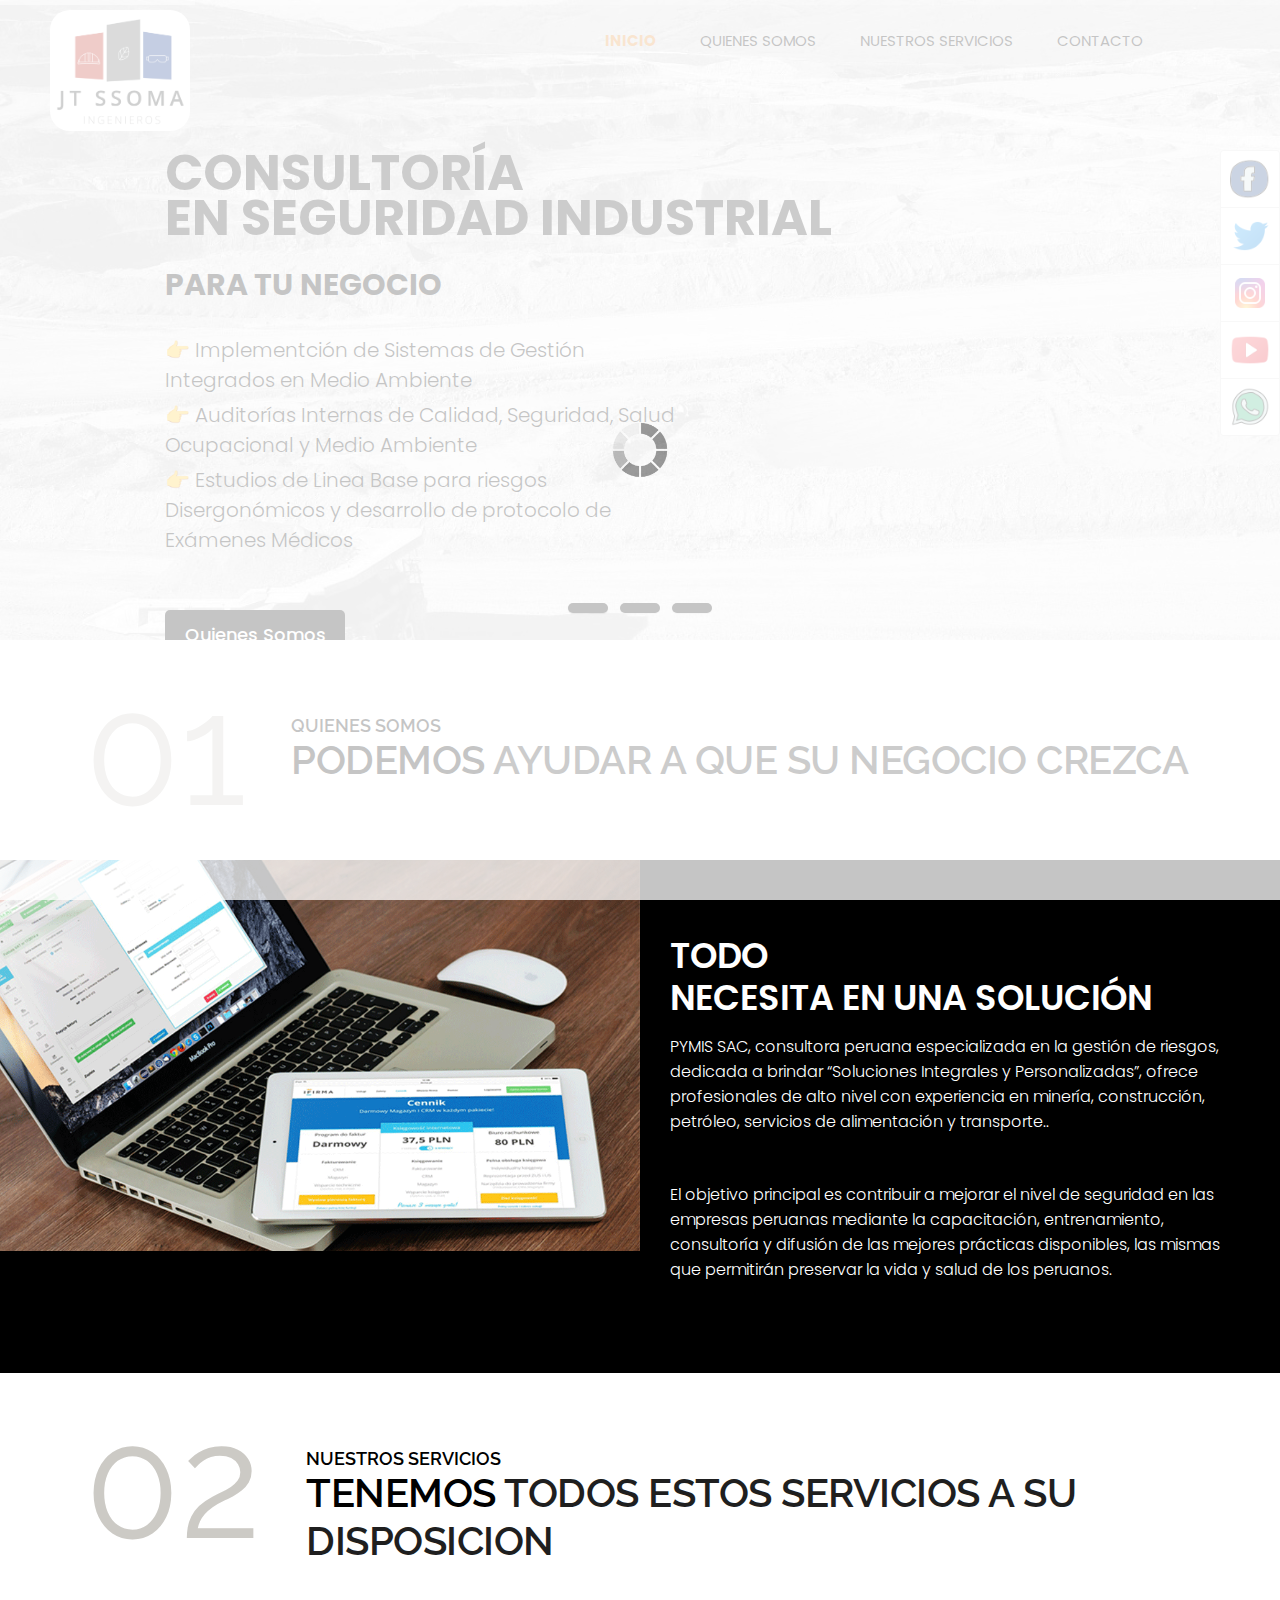
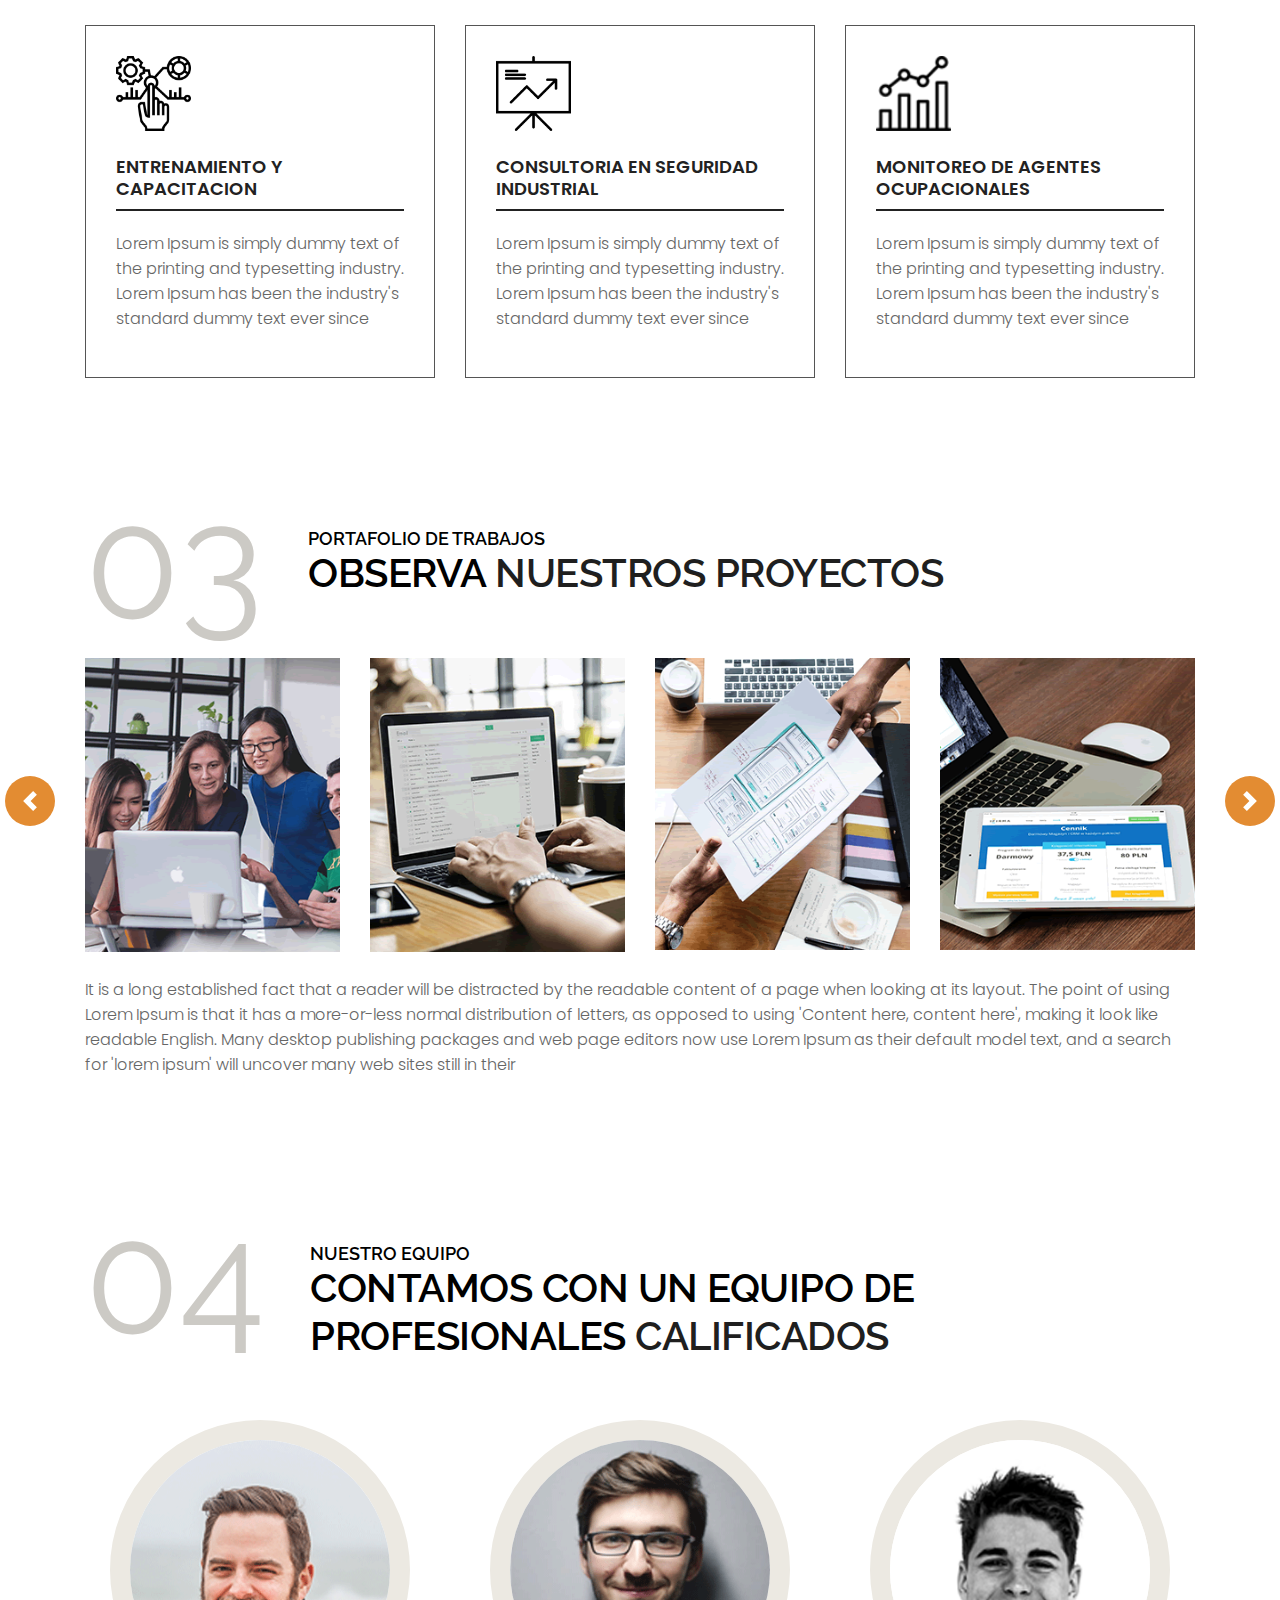
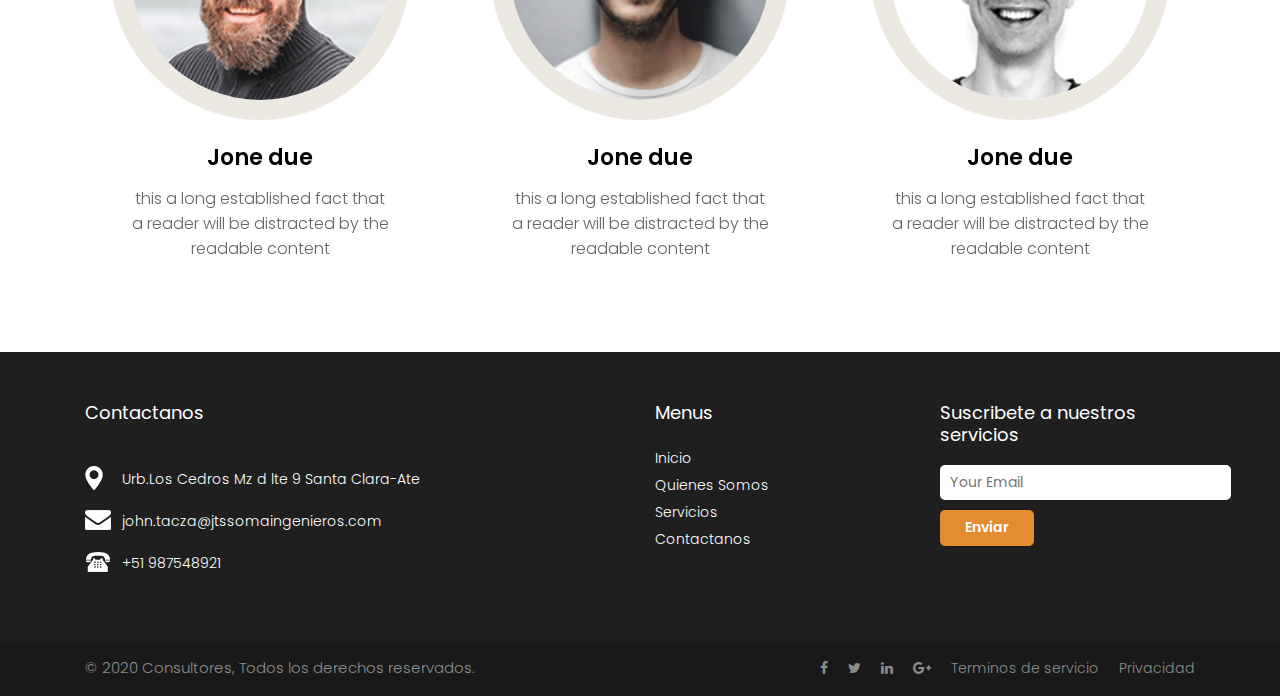
==== commit ad77ce8e: "update some pages" ====
--- a/index.html
+++ b/index.html
@@ -52,7 +52,7 @@
 <header class="top-header">
     <nav class="navbar header-nav navbar-expand-lg">
         <div class="container-fluid">
-            <a class="navbar-brand" href="index.html"><img src="img/logo_tacza.png" alt="image"></a>
+            <a class="navbar-brand" href="index.html"><img class="logo-img" src="img/logo_tacza.png" alt="image"></a>
             <button class="navbar-toggler" type="button" data-toggle="collapse" data-target="#navbar-wd"
                     aria-controls="navbar-wd" aria-expanded="false" aria-label="Toggle navigation">
                 <span></span>
@@ -585,7 +585,7 @@
                             <img src="images/social1.png">
                         </div>
                         <div class="full white_fonts">
-                            <p>London 145 United Kingdom</p>
+                            <p>Urb.Los Cedros Mz d lte 9 Santa Clara-Ate</p>
                         </div>
                     </div>
                     <div class="col-md-12" style="display: inline-flex">
@@ -593,7 +593,7 @@
                             <img src="images/social2.png">
                         </div>
                         <div class="full white_fonts">
-                            <p>consultation@gmail.com , consultation@gmail.com</p>
+                            <p> john.tacza@jtssomaingenieros.com</p>
                         </div>
                     </div>
                     <div class="col-md-12" style="display: inline-flex">
@@ -601,7 +601,7 @@
                             <img src="images/social3.png">
                         </div>
                         <div class="full white_fonts">
-                            <p>+7586656566 >+7586656566</p>
+                            <p>+51 987548921</p>
                         </div>
                     </div>
                     <div class="col-md-12">
--- a/css/style.css
+++ b/css/style.css
@@ -2017,4 +2017,13 @@
 
 .redes-sociales .list-group-item{
 	padding: 8px 9px !important;
+}
+
+.logo-img{
+	border-radius:20px;
+}
+
+.display-list-implentation p{
+    margin-left: 1rem;
+    font-size: 11px;
 }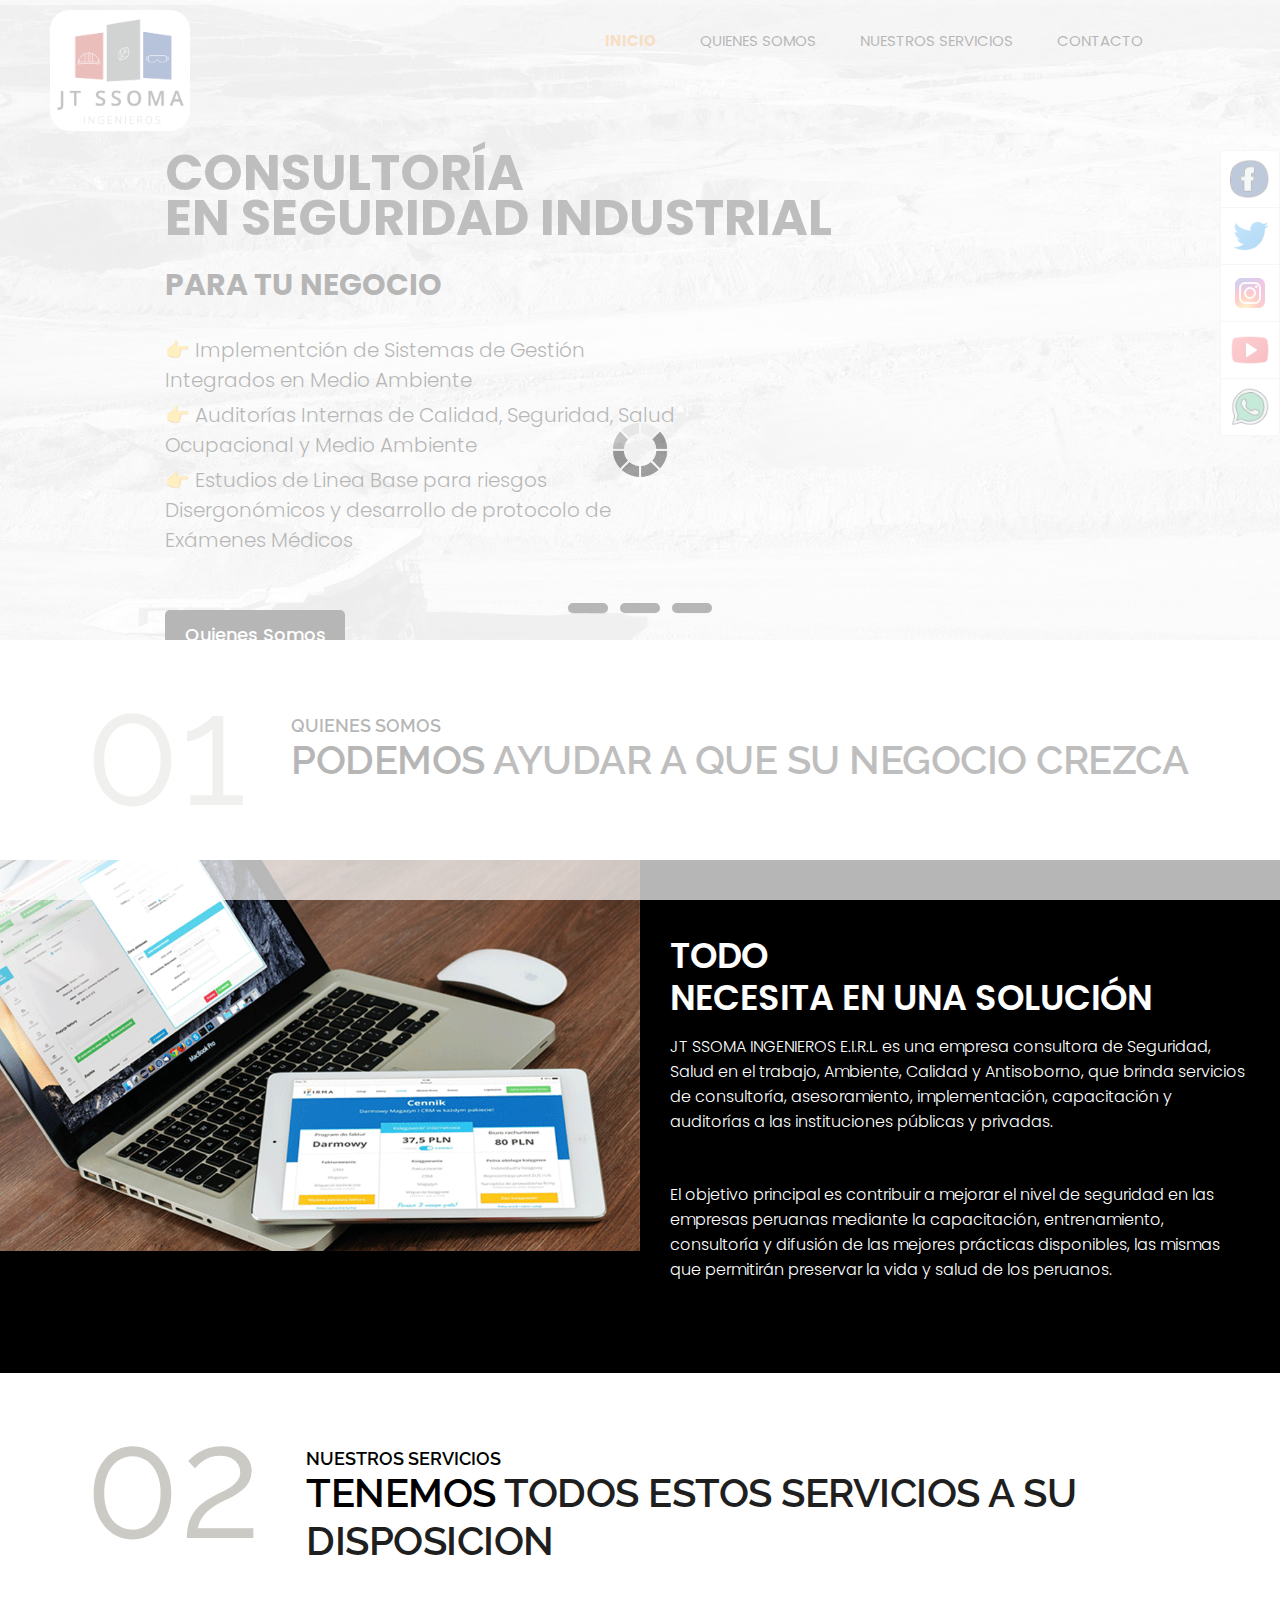
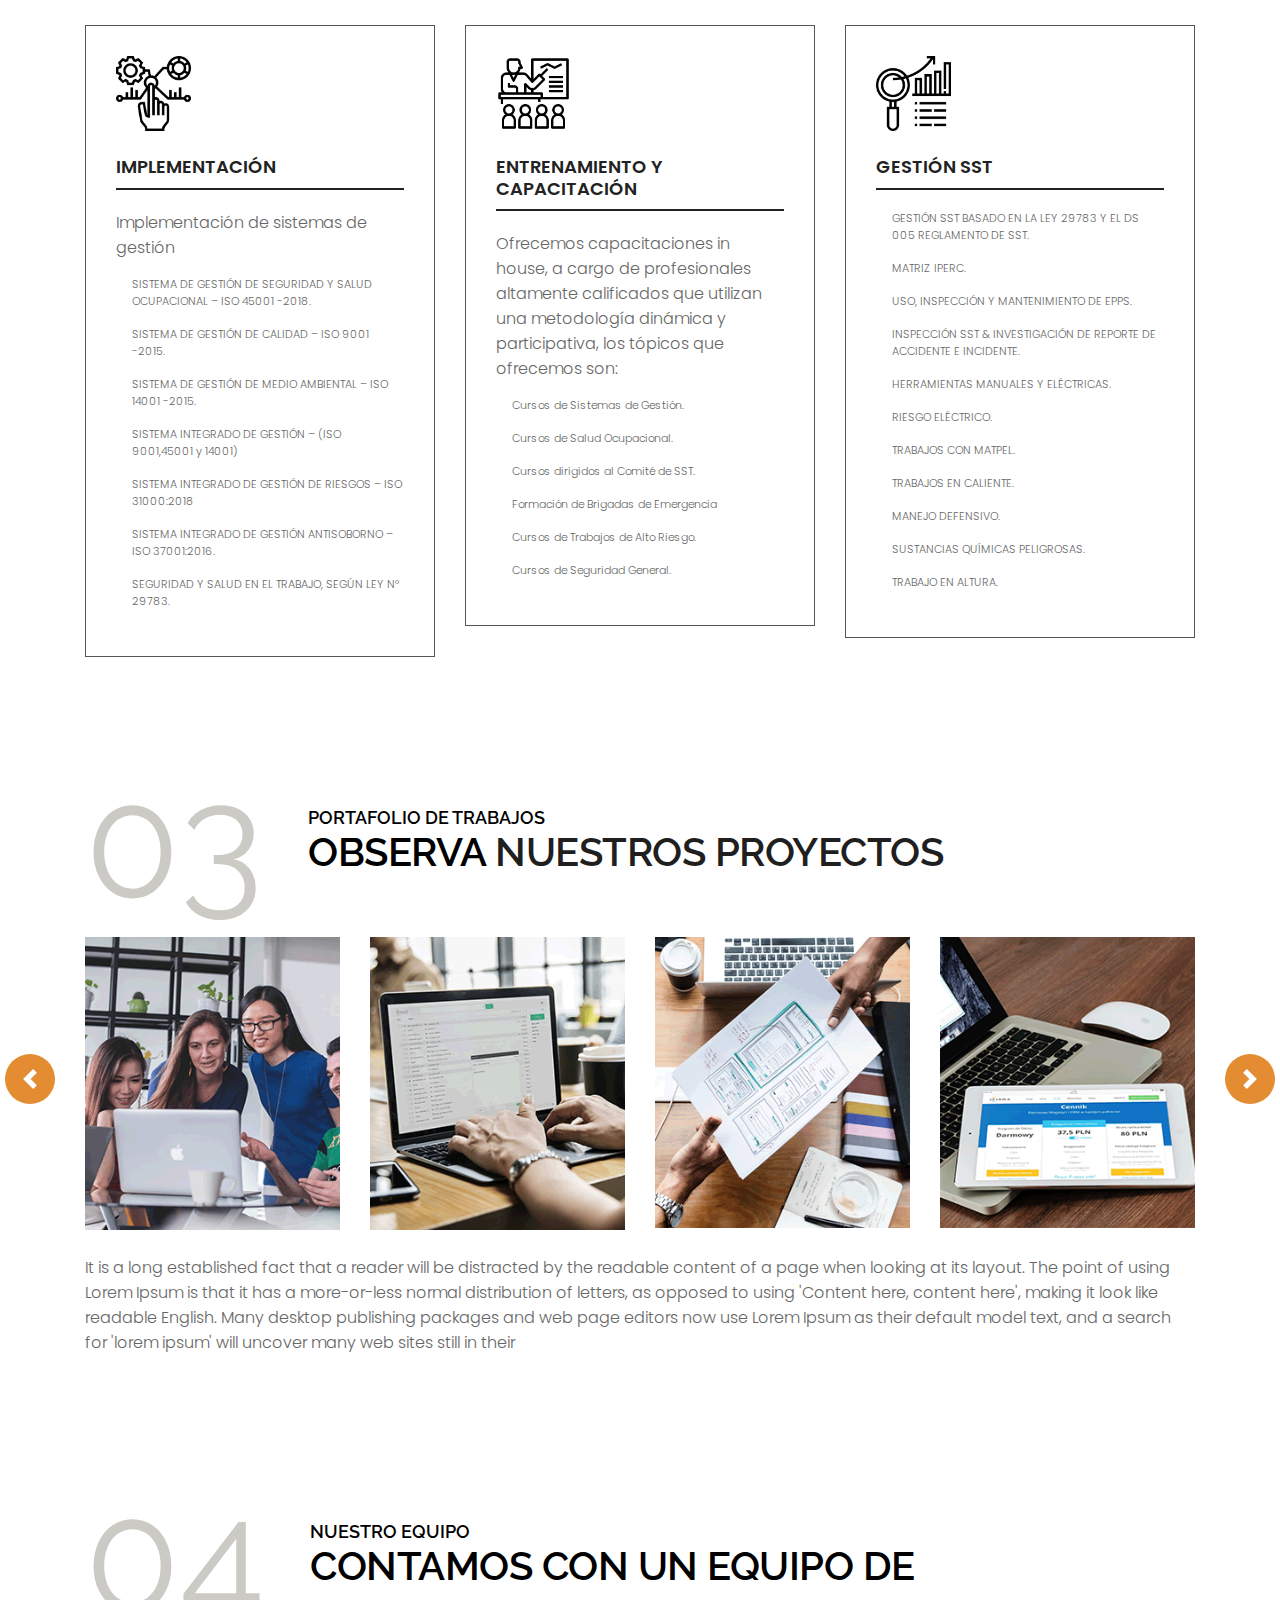
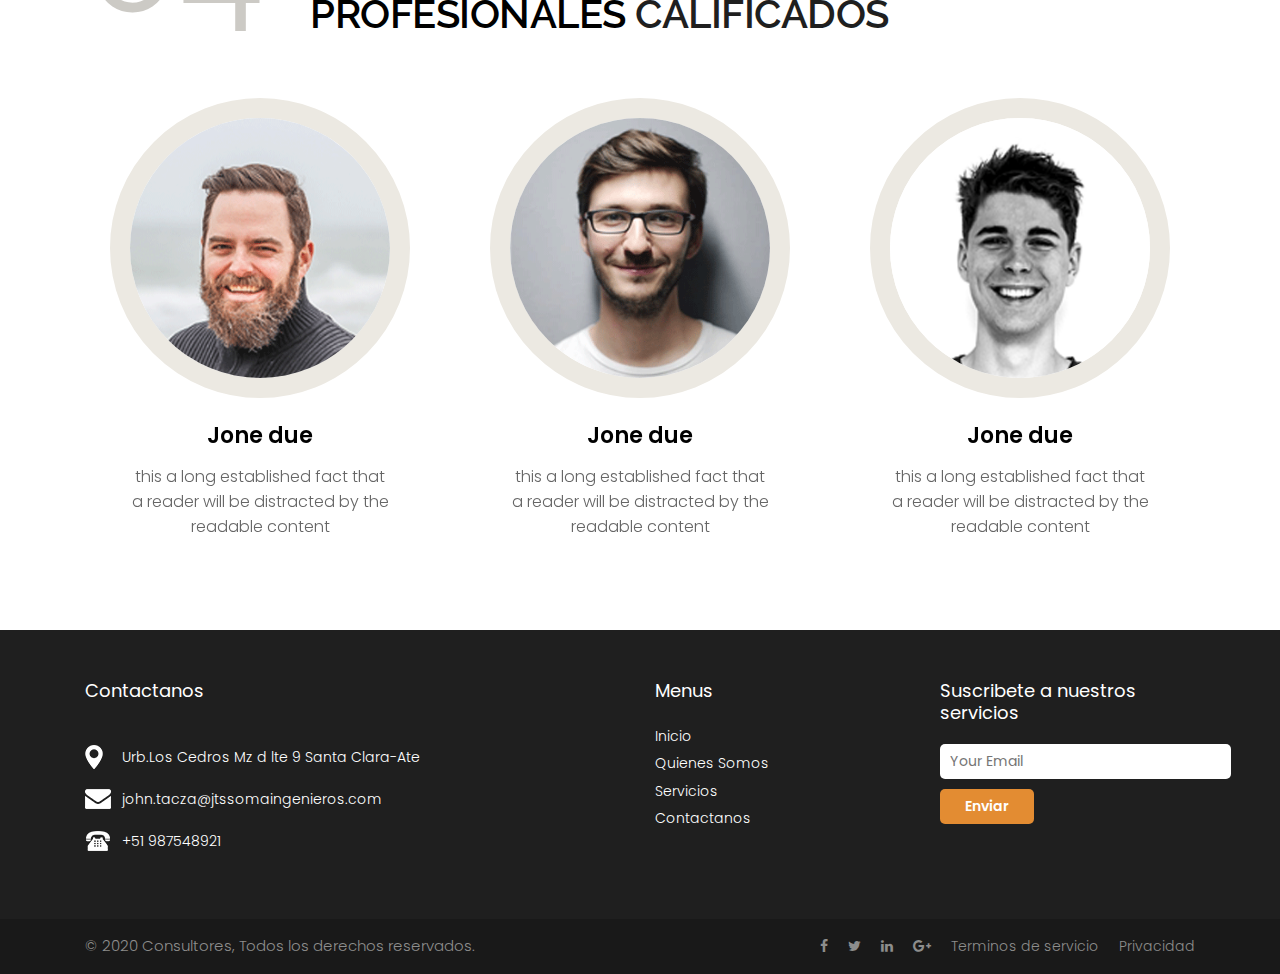
==== commit 9613b237: "update some pages" ====
--- a/index.html
+++ b/index.html
@@ -155,10 +155,10 @@
                                         <br>
                                         <div class="slider-line">
                                             <ul>
-                                                <li><p>👉 Cursos Obligatorios de la Ley 2973</p></li>
-                                                <li><p>👉 Cursos de Seguridad Minera DS-024-2016-EM
+                                                <li><p>👉 Cursos de Sistemas de Gestión</p></li>
+                                                <li><p>👉 Cursos de Salud Ocupacional
                                                     <p></li>
-                                                <li><p>👉 Cursos de Trabajo de Altos Riesgos
+                                                <li><p>👉 Cursos dirigidos al Comité de SST
                                                     <p></li>
                                             </ul>
                                             <img src="https://www.pymis.com.pe/wp-content/uploads/2017/12/rg.png"
@@ -215,13 +215,13 @@
 
             <div class="col-lg-6 col-md-12 white_fonts layout_padding padding_left_right">
                 <h3 class="small_heading">TODO<br>NECESITA EN UNA SOLUCIÓN</h3>
-                <p>PYMIS SAC, consultora peruana especializada en la gestión de riesgos, dedicada a brindar “Soluciones
-                    Integrales y Personalizadas”, ofrece profesionales de alto nivel con experiencia en minería,
-                    construcción, petróleo, servicios de alimentación y transporte..</p>
+                <p> JT SSOMA INGENIEROS E.I.R.L. es una empresa consultora de Seguridad, Salud en el trabajo, Ambiente,
+                    Calidad y Antisoborno, que brinda servicios de consultoría, asesoramiento, implementación,
+                    capacitación y auditorías a las instituciones públicas y privadas.</p>
                 <br/>
-                <p>El objetivo principal es contribuir a mejorar el nivel de seguridad en las empresas peruanas mediante
-                    la capacitación, entrenamiento, consultoría y difusión de las mejores prácticas disponibles, las
-                    mismas que permitirán preservar la vida y salud de los peruanos.
+                <p> El objetivo principal es contribuir a mejorar el nivel de seguridad en las empresas peruanas
+                    mediante la capacitación, entrenamiento, consultoría y difusión de las mejores prácticas
+                    disponibles, las mismas que permitirán preservar la vida y salud de los peruanos.
                 </p>
             </div>
         </div>
@@ -248,18 +248,25 @@
             </div>
         </div>
         <div class="row margin-top_30">
-
             <div class="col-sm-6 col-md-4">
                 <div class="service_blog">
                     <div class="service_icons">
                         <img width="75" height="75" src="img/icon-1.png" alt="#">
                     </div>
                     <div class="full">
-                        <h4>Entrenamiento y Capacitacion</h4>
+                        <h4>IMPLEMENTACIÓN</h4>
                     </div>
                     <div class="full">
-                        <p>Lorem Ipsum is simply dummy text of the printing and typesetting industry. Lorem Ipsum has
-                            been the industry's standard dummy text ever since</p>
+                        <p>Implementación de sistemas de gestión</p>
+                        <div class="display-list-implentation">
+                            <p>SISTEMA DE GESTIÓN DE SEGURIDAD Y SALUD OCUPACIONAL – ISO 45001 -2018. </p>
+                            <p>SISTEMA DE GESTIÓN DE CALIDAD – ISO 9001 -2015. </p>
+                            <p>SISTEMA DE GESTIÓN DE MEDIO AMBIENTAL – ISO 14001 -2015. </p>
+                            <p>SISTEMA INTEGRADO DE GESTIÓN – (ISO 9001,45001 y 14001) </p>
+                            <p>SISTEMA INTEGRADO DE GESTIÓN DE RIESGOS – ISO 31000:2018</p>
+                            <p>SISTEMA INTEGRADO DE GESTIÓN ANTISOBORNO –ISO 37001:2016.</p>
+                            <p>SEGURIDAD Y SALUD EN EL TRABAJO, SEGÚN LEY N° 29783.</p>
+                        </div>
                     </div>
                 </div>
             </div>
@@ -267,14 +274,22 @@
             <div class="col-sm-6 col-md-4">
                 <div class="service_blog">
                     <div class="service_icons">
-                        <img width="75" height="75" src="img/icon-2.png" alt="#">
+                        <img width="75" height="75" src="img/icon-training.png" alt="#">
                     </div>
                     <div class="full">
-                        <h4>Consultoria en Seguridad Industrial</h4>
+                        <h4>ENTRENAMIENTO Y CAPACITACIÓN</h4>
                     </div>
                     <div class="full">
-                        <p>Lorem Ipsum is simply dummy text of the printing and typesetting industry. Lorem Ipsum has
-                            been the industry's standard dummy text ever since</p>
+                        <p>Ofrecemos capacitaciones in house, a cargo de profesionales altamente calificados que
+                            utilizan una metodología dinámica y participativa, los tópicos que ofrecemos son:</p>
+                        <div class="display-list-implentation">
+                            <p>Cursos de Sistemas de Gestión. </p>
+                            <p>Cursos de Salud Ocupacional. </p>
+                            <p>Cursos dirigidos al Comité de SST. </p>
+                            <p>Formación de Brigadas de Emergencia</p>
+                            <p>Cursos de Trabajos de Alto Riesgo. </p>
+                            <p>Cursos de Seguridad General. </p>
+                        </div>
                     </div>
                 </div>
             </div>
@@ -282,14 +297,25 @@
             <div class="col-sm-6 col-md-4">
                 <div class="service_blog">
                     <div class="service_icons">
-                        <img width="75" height="75" src="img/icon-3.png" alt="#">
+                        <img width="75" height="75" src="img/icon-5.png" alt="#">
                     </div>
                     <div class="full">
-                        <h4>Monitoreo de Agentes Ocupacionales</h4>
+                        <h4> GESTIÓN SST</h4>
                     </div>
                     <div class="full">
-                        <p>Lorem Ipsum is simply dummy text of the printing and typesetting industry. Lorem Ipsum has
-                            been the industry's standard dummy text ever since</p>
+                        <div class="display-list-implentation">
+                            <p>GESTIÓN SST BASADO EN LA LEY 29783 Y EL DS 005 REGLAMENTO DE SST. </p>
+                            <p>MATRIZ IPERC. </p>
+                            <p>USO, INSPECCIÓN Y MANTENIMIENTO DE EPPS. </p>
+                            <p>INSPECCIÓN SST & INVESTIGACIÓN DE REPORTE DE ACCIDENTE E INCIDENTE.</p>
+                            <p>HERRAMIENTAS MANUALES Y ELÉCTRICAS. </p>
+                            <p>RIESGO ELÉCTRICO.</p>
+                            <p>TRABAJOS CON MATPEL.</p>
+                            <p>TRABAJOS EN CALIENTE.</p>
+                            <p>MANEJO DEFENSIVO.</p>
+                            <p>SUSTANCIAS QUÍMICAS PELIGROSAS.</p>
+                            <p>TRABAJO EN ALTURA.</p>
+                        </div>
                     </div>
                 </div>
             </div>
@@ -664,18 +690,20 @@
     <ul class="list-group text-center text-white">
         <li class="list-group-item">
             <a data-toggle="tooltip" data-placement="left" title=""
-               href="#"
+               href="https://www.facebook.com/JTSSOMAINGENIEROS/"
                target="_blank" class="text-white"
                data-original-title="Siguenos a nuestra comunidad de Facebook">
-                <img src="img/social/facebook.png"  width="35" alt=""></a></li>
+                <img src="img/social/facebook.png" width="35" alt=""></a></li>
         <li class="list-group-item">
-            <a><img src="img/social/icons8-twitter-48.png"  width="35" alt=""></a></li>
+            <a><img src="img/social/icons8-twitter-48.png" width="35" alt=""></a></li>
         <li class="list-group-item ">
-            <a><img src="img/social/icons8-instagram-48.png"  width="35" alt=""></a></li>
+            <a><img src="img/social/icons8-instagram-48.png" width="35" alt=""></a></li>
         <li class="list-group-item ">
-            <a><img src="img/social/icons8-youtube-play-48.png"  width="35" alt=""></a></li>
+            <a><img src="img/social/icons8-youtube-play-48.png" width="35" alt=""></a></li>
         <li class="list-group-item ">
-            <a target="_blank" href="https://api.whatsapp.com/send?phone=+51987548921&amp;text=Estoy interesado en tomar tus servicios de seguridad industrial"><img src="img/social/icons8-whatsapp-48.png"  width="35" alt=""></a></li>
+            <a target="_blank"
+               href="https://api.whatsapp.com/send?phone=+987548921&amp;text=Estoy interesado en tomar tus servicios de seguridad industrial"><img
+                    src="img/social/icons8-whatsapp-48.png" width="35" alt=""></a></li>
 
     </ul>
 </div>
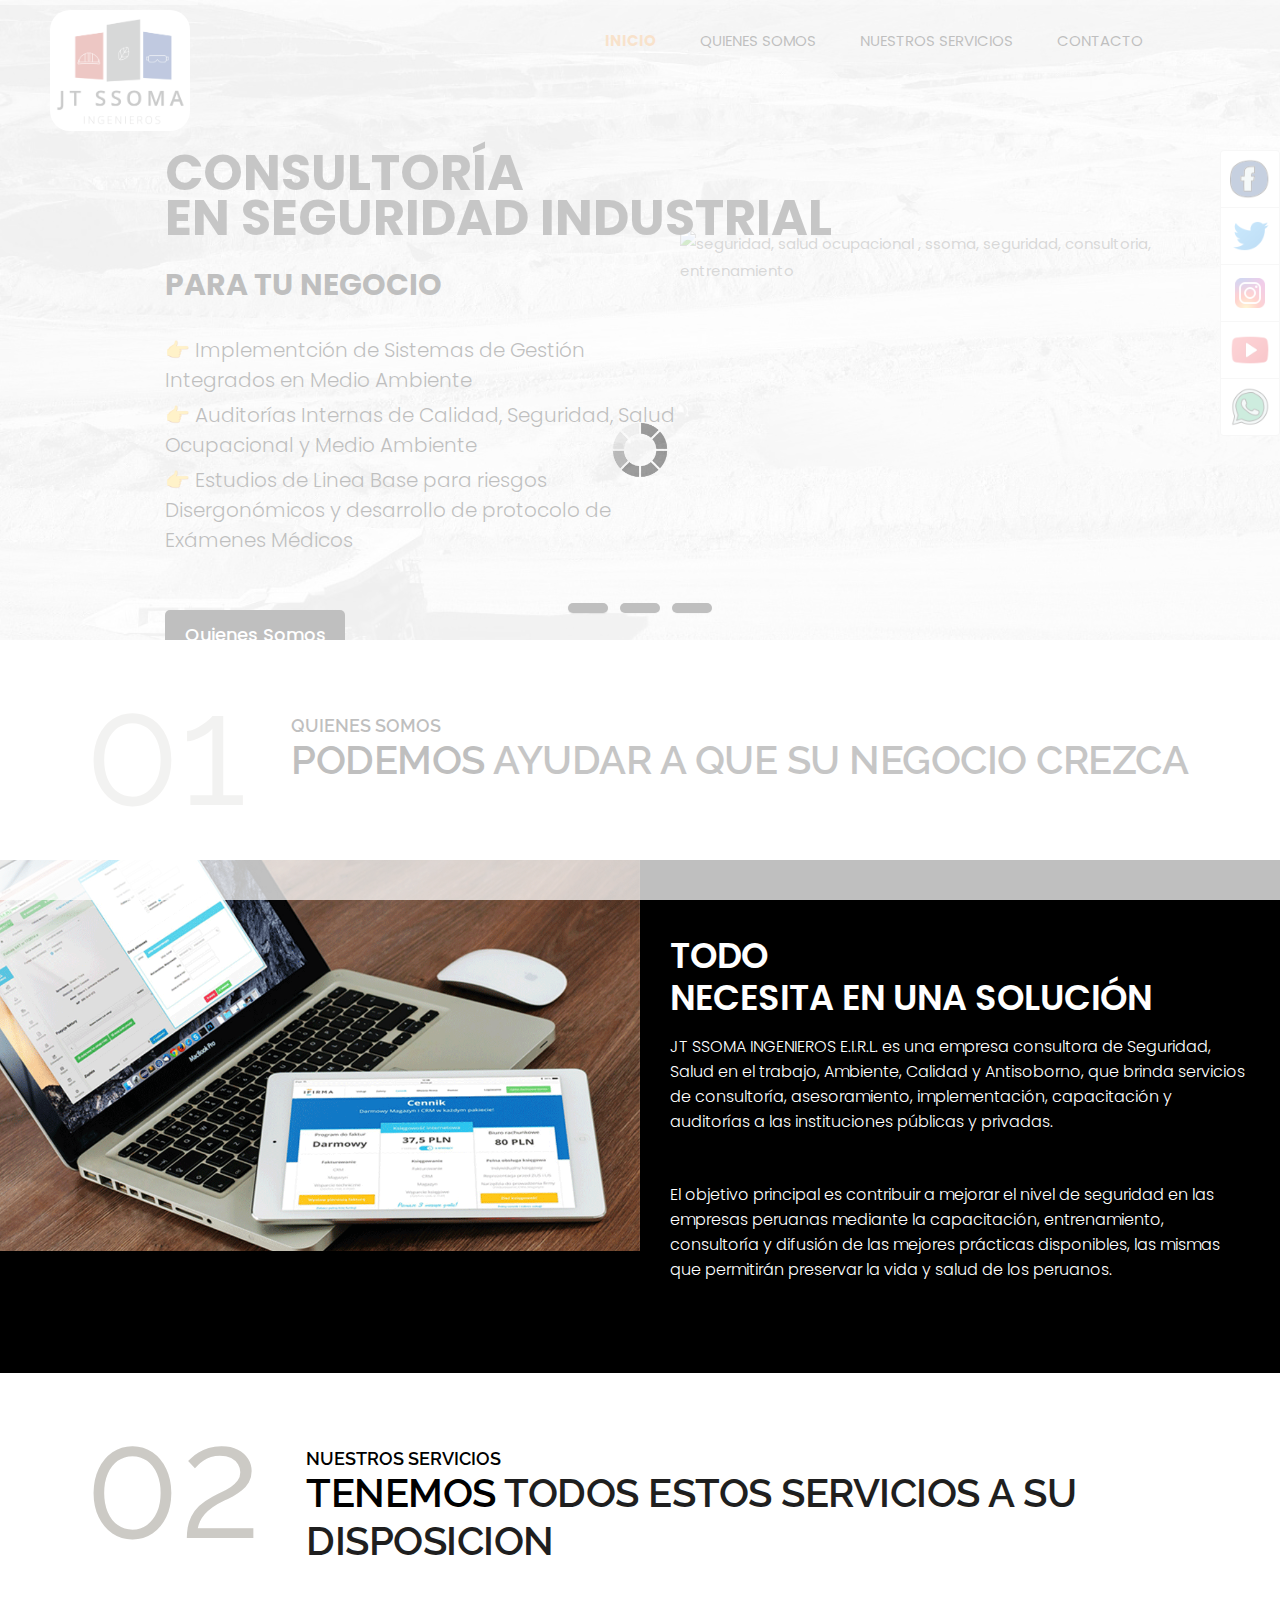
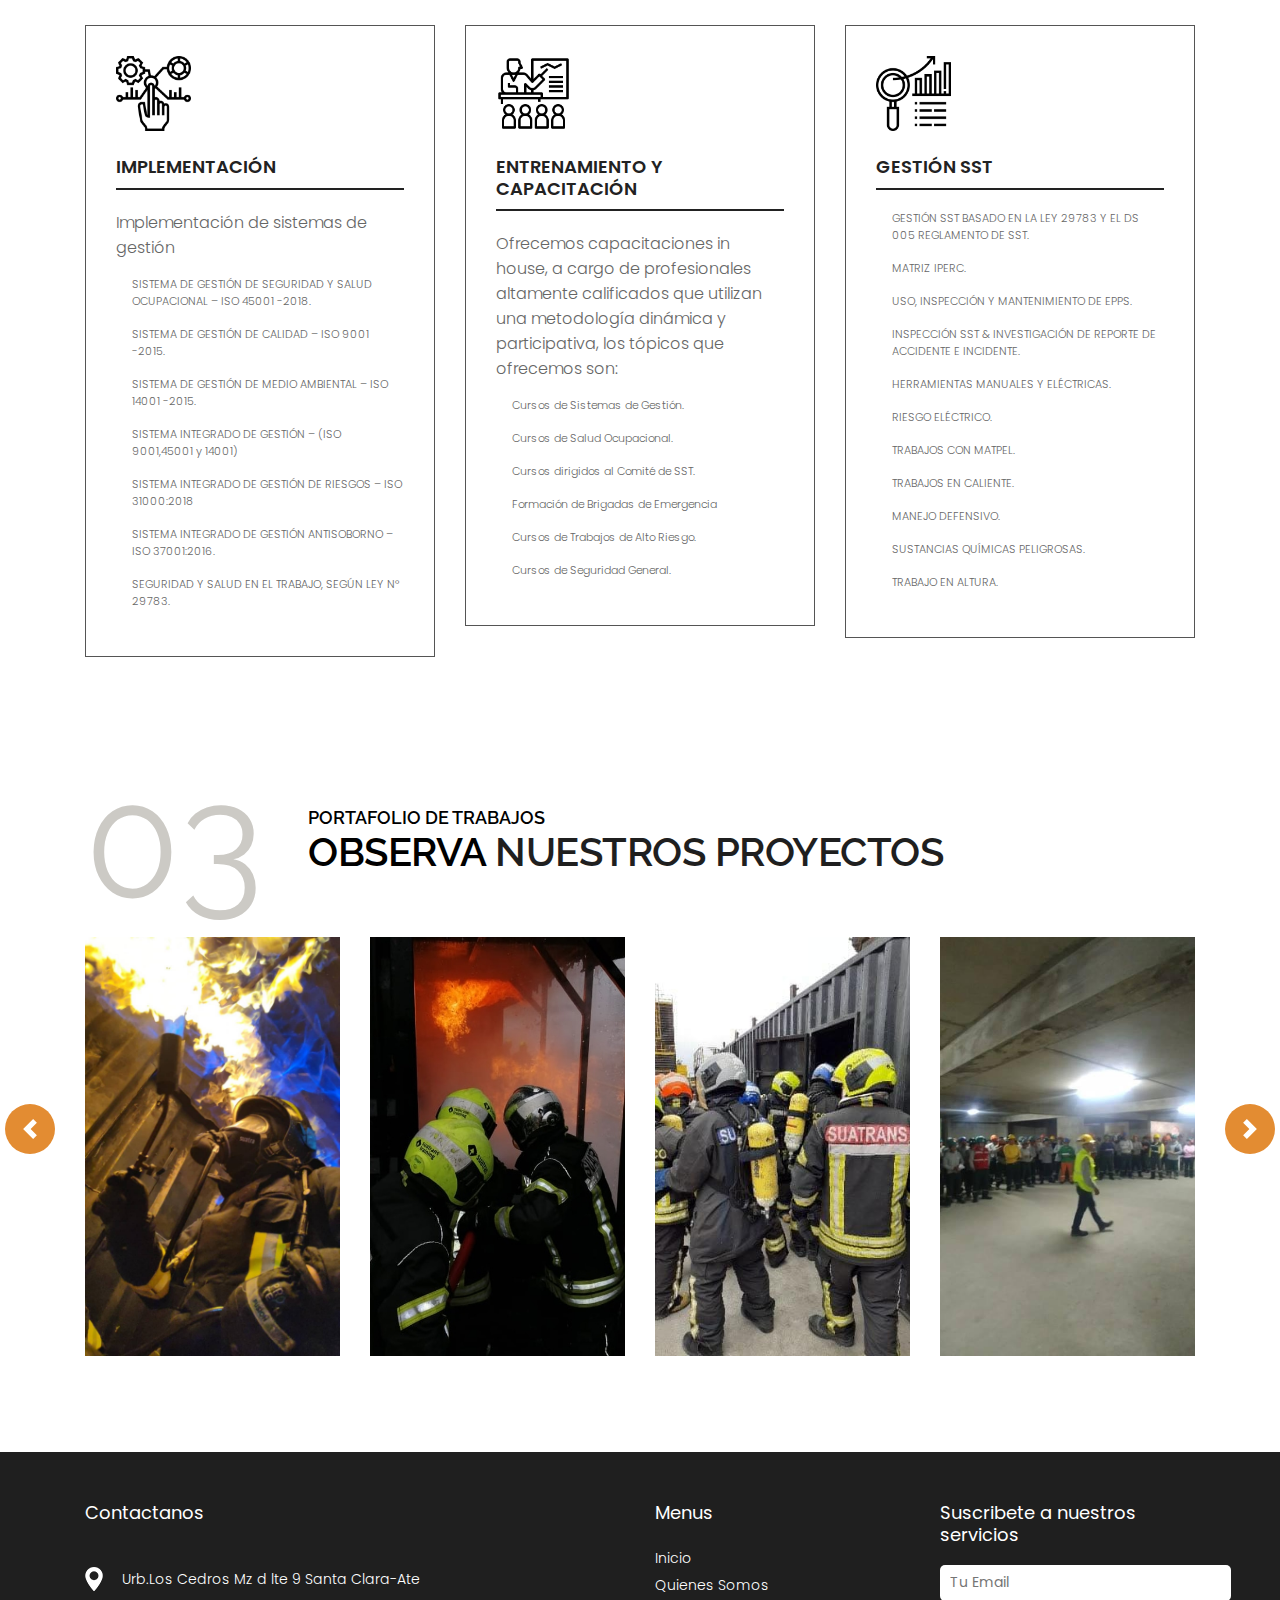
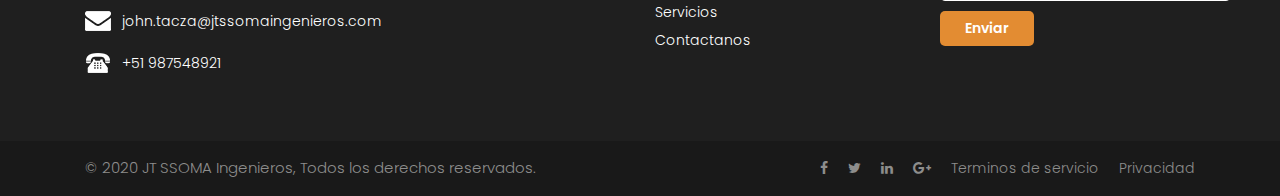
==== commit a856b77e: "update some pages" ====
--- a/index.html
+++ b/index.html
@@ -1,19 +1,26 @@
 <!DOCTYPE html>
 <html lang="en">
 <!-- Basic -->
-
 <head>
+    <!-- Site Metas -->
+    <title>JT SSoma Ingenieros | Seguridad y Salud Ocupacional</title>
+
     <meta charset="utf-8">
     <meta http-equiv="X-UA-Compatible" content="IE=edge">
-
-    <!-- Mobile Metas -->
-    <meta name="viewport" content="width=device-width, minimum-scale=1.0, maximum-scale=1.0, user-scalable=no">
-
-    <!-- Site Metas -->
-    <title>JT SSoma Ingenieros</title>
-    <meta name="keywords" content="">
-    <meta name="description" content="">
-    <meta name="author" content="">
+    <meta name="viewport" content="width=device-width, initial-scale=1">
+    <meta name="description"
+          content="JT SSOMA INGENIEROS es una empresa consultora de Seguridad, Salud en el trabajo, Ambiente, Calidad y Antisoborno, brinda servicios de consultoría, asesoramiento, implementación, capacitación y auditorías a las instituciones públicas y privadas."/>
+    <meta name="keywords"
+          content="jtsomaingenieros, lima, peru, seguridad, salud ocupacional , ssoma, seguridad, consultoria, entrenamiento , capacitacion, implementacion , gestion SST, homologacion, outsourcing, gestion SIG, monitoreo ocupacional, auditorias, cuerpo de bomberos "/>
+
+    <meta property="og:url" content="http://www.jtssomaingenieros.com/"/>
+    <meta property="og:type" content="article"/>
+    <meta property="article:publisher" content="https://www.facebook.com/JTSSOMAINGENIEROS/">
+    <meta property="og:title"
+          content="empresa consultora de Seguridad, Salud en el trabajo, Ambiente, Calidad y Antisoborno, que brinda servicios de consultoría, asesoramiento, implementación, capacitación y auditorías a las instituciones públicas y privadas."/>
+    <meta property="og:description"
+          content="contribuir a mejorar el nivel de seguridad en las empresas peruanas mediante la capacitación, entrenamiento, consultoría y difusión de las mejores prácticas disponibles, las mismas que permitirán preservar la vida y salud de los peruanos."/>
+
 
     <!-- Site Icons -->
     <link rel="shortcut icon" href="#" type="image/x-icon"/>
@@ -52,7 +59,7 @@
 <header class="top-header">
     <nav class="navbar header-nav navbar-expand-lg">
         <div class="container-fluid">
-            <a class="navbar-brand" href="index.html"><img class="logo-img" src="img/logo_tacza.png" alt="image"></a>
+            <a class="navbar-brand" href="/"><img class="logo-img" src="img/logo_tacza.png" alt="image"></a>
             <button class="navbar-toggler" type="button" data-toggle="collapse" data-target="#navbar-wd"
                     aria-controls="navbar-wd" aria-expanded="false" aria-label="Toggle navigation">
                 <span></span>
@@ -61,10 +68,10 @@
             </button>
             <div class="collapse navbar-collapse justify-content-end" id="navbar-wd">
                 <ul class="navbar-nav">
-                    <li><a class="nav-link active" href="index.html">Inicio</a></li>
-                    <li><a class="nav-link" href="about.html">Quienes Somos </a></li>
-                    <li><a class="nav-link" href="services.html">Nuestros Servicios</a></li>
-                    <li><a class="nav-link" href="contact.html">Contacto</a></li>
+                    <li><a class="nav-link active" href="/">Inicio</a></li>
+                    <li><a class="nav-link" href="acerca-de-nosotros.html">Quienes Somos </a></li>
+                    <li><a class="nav-link" href="servicios.html">Nuestros Servicios</a></li>
+                    <li><a class="nav-link" href="contacto.html">Contacto</a></li>
                 </ul>
             </div>
 
@@ -101,11 +108,11 @@
                                                     <p></li>
                                             </ul>
                                             <img src="https://www.pymis.com.pe/wp-content/uploads/2017/12/rg.png"
-                                                 alt="">
+                                                 alt="seguridad, salud ocupacional , ssoma, seguridad, consultoria, entrenamiento">
                                         </div>
                                         <br>
                                         <div>
-                                            <a class="contact_bt" href="about.html">Quienes Somos</a>
+                                            <a class="contact_bt" href="acerca-de-nosotros.html">Quienes Somos</a>
                                         </div>
                                     </div>
                                 </div>
@@ -133,11 +140,11 @@
                                                     <p></li>
                                             </ul>
                                             <img src="https://www.pymis.com.pe/wp-content/uploads/2017/12/rg.png"
-                                                 alt="">
+                                                 alt="seguridad, salud ocupacional , ssoma, seguridad, consultoria, entrenamiento">
                                         </div>
                                         <br>
                                         <div>
-                                            <a class="contact_bt" href="about.html">Quienes Somos</a>
+                                            <a class="contact_bt" href="acerca-de-nosotros.html">Quienes Somos</a>
                                         </div>
                                     </div>
                                 </div>
@@ -162,11 +169,11 @@
                                                     <p></li>
                                             </ul>
                                             <img src="https://www.pymis.com.pe/wp-content/uploads/2017/12/rg.png"
-                                                 alt="">
+                                                 alt="seguridad, salud ocupacional , ssoma, seguridad, consultoria, entrenamiento">
                                         </div>
                                         <br>
                                         <div>
-                                            <a class="contact_bt" href="about.html">Quienes Somos</a>
+                                            <a class="contact_bt" href="acerca-de-nosotros.html">Quienes Somos</a>
                                         </div>
                                     </div>
                                 </div>
@@ -209,7 +216,8 @@
         <div class="row">
             <div class="col-lg-6 col-md-12 text_align_center padding_0">
                 <div class="full">
-                    <img class="img-responsive" src="img/img-2png.png" alt="#"/>
+                    <img class="img-responsive" src="img/img-2png.png"
+                         alt="seguridad, salud ocupacional , ssoma, seguridad, consultoria, entrenamiento"/>
                 </div>
             </div>
 
@@ -351,32 +359,40 @@
                         <div class="carousel-item active">
                             <div class="row">
                                 <div class="col-lg-3 col-md-6 col-sm-12">
-                                    <img class="img-responsive" src="images/img1.png" alt="#"/>
-                                </div>
-                                <div class="col-lg-3 col-md-6 col-sm-12">
-                                    <img class="img-responsive" src="images/img2.png" alt="#"/>
-                                </div>
-                                <div class="col-lg-3 col-md-6 col-sm-12">
-                                    <img class="img-responsive" src="images/img3.png" alt="#"/>
-                                </div>
-                                <div class="col-lg-3 col-md-6 col-sm-12">
-                                    <img class="img-responsive" src="images/img4.png" alt="#"/>
+                                    <img class="img-responsive" src="images/ssoma/img1.jpeg"
+                                         alt="seguridad, salud ocupacional , ssoma, seguridad, consultoria, entrenamiento"/>
+                                </div>
+                                <div class="col-lg-3 col-md-6 col-sm-12">
+                                    <img class="img-responsive" src="images/ssoma/img2.jpeg"
+                                         alt="seguridad, salud ocupacional , ssoma, seguridad, consultoria, entrenamiento"/>
+                                </div>
+                                <div class="col-lg-3 col-md-6 col-sm-12">
+                                    <img class="img-responsive" src="images/ssoma/img3.jpeg"
+                                         alt="seguridad, salud ocupacional , ssoma, seguridad, consultoria, entrenamiento"/>
+                                </div>
+                                <div class="col-lg-3 col-md-6 col-sm-12">
+                                    <img class="img-responsive" src="images/ssoma/img4.jpeg"
+                                         alt="seguridad, salud ocupacional , ssoma, seguridad, consultoria, entrenamiento"/>
                                 </div>
                             </div>
                         </div>
                         <div class="carousel-item">
                             <div class="row">
                                 <div class="col-lg-3 col-md-6 col-sm-12">
-                                    <img class="img-responsive" src="images/img1.png" alt="#"/>
-                                </div>
-                                <div class="col-lg-3 col-md-6 col-sm-12">
-                                    <img class="img-responsive" src="images/img2.png" alt="#"/>
-                                </div>
-                                <div class="col-lg-3 col-md-6 col-sm-12">
-                                    <img class="img-responsive" src="images/img3.png" alt="#"/>
-                                </div>
-                                <div class="col-lg-3 col-md-6 col-sm-12">
-                                    <img class="img-responsive" src="images/img4.png" alt="#"/>
+                                    <img class="img-responsive" src="images/ssoma/img1.jpeg"
+                                         alt="seguridad, salud ocupacional , ssoma, seguridad, consultoria, entrenamiento"/>
+                                </div>
+                                <div class="col-lg-3 col-md-6 col-sm-12">
+                                    <img class="img-responsive" src="images/ssoma/img2.jpeg"
+                                         alt="seguridad, salud ocupacional , ssoma, seguridad, consultoria, entrenamiento"/>
+                                </div>
+                                <div class="col-lg-3 col-md-6 col-sm-12">
+                                    <img class="img-responsive" src="images/ssoma/img3.jpeg"
+                                         alt="seguridad, salud ocupacional , ssoma, seguridad, consultoria, entrenamiento"/>
+                                </div>
+                                <div class="col-lg-3 col-md-6 col-sm-12">
+                                    <img class="img-responsive" src="images/ssoma/img4.jpeg"
+                                         alt="seguridad, salud ocupacional , ssoma, seguridad, consultoria, entrenamiento"/>
                                 </div>
                             </div>
                         </div>
@@ -394,206 +410,14 @@
             </div>
 
             <div class="col-lg-12">
-                <p>It is a long established fact that a reader will be distracted by the readable content of a page when
-                    looking at its layout. The point of using Lorem Ipsum is that it has a more-or-less normal
-                    distribution of letters, as opposed to using 'Content here, content here', making it look like
-                    readable English. Many desktop publishing packages and web page editors now use Lorem Ipsum as their
-                    default model text, and a search for 'lorem ipsum' will uncover many web sites still in their</p>
-            </div>
-        </div>
-    </div>
-</div>
-<!-- end section -->
-
-<!-- section -->
-<div class="section layout_padding">
-    <div class="container">
-        <div class="row">
-            <div class="col-md-12">
-                <div class="full">
-                    <div class="heading_main text_align_left">
-                        <div class="left">
-                            <p class="section_count">04</p>
-                        </div>
-                        <div class="right">
-                            <p class="small_tag">Nuestro equipo</p>
-                            <h2><span class="theme_color">Contamos con un equipo de profesionales</span> calificados
-                            </h2>
-                        </div>
-                    </div>
-                </div>
-            </div>
-        </div>
-        <div class="row margin-top_30">
-            <div class="col-lg-12 margin-top_30">
-                <div id="team_slider" class="carousel slide" data-ride="carousel">
-
-                    <!-- The slideshow -->
-                    <div class="carousel-inner">
-                        <div class="carousel-item active">
-                            <div class="row">
-
-                                <div class="col-lg-4 col-md-4 col-sm-12">
-                                    <div class="full">
-                                        <div class="full team_member_img text_align_center">
-                                            <img src="img/img-7.png" alt="#"/>
-                                            <div class="social_icon_team">
-                                                <ul class="social_icon">
-                                                    <li><a href="#"><i class="fa fa-facebook-f"></i></a></li>
-                                                    <li><a href="#"><i class="fa fa-twitter"></i></a></li>
-                                                    <li><a href="#"><i class="fa fa-linkedin"></i></a></li>
-                                                    <li><a href="#"><i class="fa fa-google-plus"></i></a></li>
-                                                </ul>
-                                            </div>
-                                        </div>
-                                        <div class="full text_align_center">
-                                            <h3>Jone due</h3>
-                                        </div>
-                                        <div class="full text_align_center">
-                                            <p>this a long established fact that a reader will be distracted by the
-                                                readable content </p>
-                                        </div>
-                                    </div>
-                                </div>
-
-                                <div class="col-lg-4 col-md-4 col-sm-12">
-                                    <div class="full">
-                                        <div class="full team_member_img text_align_center">
-                                            <img src="img/img-8.png" alt="#"/>
-                                            <div class="social_icon_team">
-                                                <ul class="social_icon">
-                                                    <li><a href="#"><i class="fa fa-facebook-f"></i></a></li>
-                                                    <li><a href="#"><i class="fa fa-twitter"></i></a></li>
-                                                    <li><a href="#"><i class="fa fa-linkedin"></i></a></li>
-                                                    <li><a href="#"><i class="fa fa-google-plus"></i></a></li>
-                                                </ul>
-                                            </div>
-                                        </div>
-                                        <div class="full text_align_center">
-                                            <h3>Jone due</h3>
-                                        </div>
-                                        <div class="full text_align_center">
-                                            <p>this a long established fact that a reader will be distracted by the
-                                                readable content </p>
-                                        </div>
-                                    </div>
-                                </div>
-
-                                <div class="col-lg-4 col-md-4 col-sm-12">
-                                    <div class="full">
-                                        <div class="full team_member_img text_align_center">
-                                            <img src="img/img-9.png" alt="#"/>
-                                            <div class="social_icon_team">
-                                                <ul class="social_icon">
-                                                    <li><a href="#"><i class="fa fa-facebook-f"></i></a></li>
-                                                    <li><a href="#"><i class="fa fa-twitter"></i></a></li>
-                                                    <li><a href="#"><i class="fa fa-linkedin"></i></a></li>
-                                                    <li><a href="#"><i class="fa fa-google-plus"></i></a></li>
-                                                </ul>
-                                            </div>
-                                        </div>
-                                        <div class="full text_align_center">
-                                            <h3>Jone due</h3>
-                                        </div>
-                                        <div class="full text_align_center">
-                                            <p>this a long established fact that a reader will be distracted by the
-                                                readable content </p>
-                                        </div>
-                                    </div>
-                                </div>
-
-                            </div>
-                        </div>
-                        <div class="carousel-item">
-                            <div class="row">
-
-                                <div class="col-lg-4 col-md-4 col-sm-12">
-                                    <div class="full">
-                                        <div class="full team_member_img text_align_center">
-                                            <img src="img/img-7.png" alt="#"/>
-                                            <div class="social_icon_team">
-                                                <ul class="social_icon">
-                                                    <li><a href="#"><i class="fa fa-facebook-f"></i></a></li>
-                                                    <li><a href="#"><i class="fa fa-twitter"></i></a></li>
-                                                    <li><a href="#"><i class="fa fa-linkedin"></i></a></li>
-                                                    <li><a href="#"><i class="fa fa-google-plus"></i></a></li>
-                                                </ul>
-                                            </div>
-                                        </div>
-                                        <div class="full text_align_center">
-                                            <h3>Jone due</h3>
-                                        </div>
-                                        <div class="full text_align_center">
-                                            <p>this a long established fact that a reader will be distracted by the
-                                                readable content </p>
-                                        </div>
-                                    </div>
-                                </div>
-
-                                <div class="col-lg-4 col-md-4 col-sm-12">
-                                    <div class="full">
-                                        <div class="full team_member_img text_align_center">
-                                            <img src="img/img-8.png" alt="#"/>
-                                            <div class="social_icon_team">
-                                                <ul class="social_icon">
-                                                    <li><a href="#"><i class="fa fa-facebook-f"></i></a></li>
-                                                    <li><a href="#"><i class="fa fa-twitter"></i></a></li>
-                                                    <li><a href="#"><i class="fa fa-linkedin"></i></a></li>
-                                                    <li><a href="#"><i class="fa fa-google-plus"></i></a></li>
-                                                </ul>
-                                            </div>
-                                        </div>
-                                        <div class="full text_align_center">
-                                            <h3>Jone due</h3>
-                                        </div>
-                                        <div class="full text_align_center">
-                                            <p>this a long established fact that a reader will be distracted by the
-                                                readable content </p>
-                                        </div>
-                                    </div>
-                                </div>
-
-                                <div class="col-lg-4 col-md-4 col-sm-12">
-                                    <div class="full">
-                                        <div class="full team_member_img text_align_center">
-                                            <img src="img/img-9.png" alt="#"/>
-                                            <div class="social_icon_team">
-                                                <ul class="social_icon">
-                                                    <li><a href="#"><i class="fa fa-facebook-f"></i></a></li>
-                                                    <li><a href="#"><i class="fa fa-twitter"></i></a></li>
-                                                    <li><a href="#"><i class="fa fa-linkedin"></i></a></li>
-                                                    <li><a href="#"><i class="fa fa-google-plus"></i></a></li>
-                                                </ul>
-                                            </div>
-                                        </div>
-                                        <div class="full text_align_center">
-                                            <h3>Jone due</h3>
-                                        </div>
-                                        <div class="full text_align_center">
-                                            <p>this a long established fact that a reader will be distracted by the
-                                                readable content </p>
-                                        </div>
-                                    </div>
-                                </div>
-
-                            </div
-                        </div>
-                    </div>
-
-                    <div class="bullets">
-                        <!-- Indicators -->
-                        <ul class="carousel-indicators">
-                            <li data-target="#team_slider" data-slide-to="0" class="active"></li>
-                            <li data-target="#team_slider" data-slide-to="1"></li>
-                        </ul>
-                    </div>
-
-                </div>
-            </div>
-
-        </div>
-    </div>
-</div>
+                <!--                <p>It is a long established fact that a reader will be distracted by the readable content of a page when-->
+                <!--                    looking at its layout. The point of using Lorem Ipsum is that it has a more-or-less normal-->
+                <!--                    distribution of letters, as opposed to using 'Content here, content here', making it look like-->
+                <!--                    readable English. Many desktop publishing packages and web page editors now use Lorem Ipsum as their-->
+                <!--                    default model text, and a search for 'lorem ipsum' will uncover many web sites still in their</p>-->
+            </div>
+        </div>
+    </div>
 </div>
 <!-- end section -->
 
@@ -642,10 +466,10 @@
                         <div class="footer_blog footer_menu">
                             <h3>Menus</h3>
                             <ul>
-                                <li><a href="index.html">Inicio</a></li>
-                                <li><a href="about.html">Quienes Somos</a></li>
-                                <li><a href="services.html">Servicios</a></li>
-                                <li><a href="contact.html">Contactanos</a></li>
+                                <li><a href="/">Inicio</a></li>
+                                <li><a href="acerca-de-nosotros.html">Quienes Somos</a></li>
+                                <li><a href="servicios.html">Servicios</a></li>
+                                <li><a href="contacto.html">Contactanos</a></li>
                             </ul>
                         </div>
                     </div>
@@ -653,8 +477,8 @@
                         <div class="footer_blog full">
                             <h3>Suscribete a nuestros servicios</h3>
                             <div class="newsletter_form">
-                                <form action="index.html">
-                                    <input type="email" placeholder="Your Email" name="#" required/>
+                                <form action="/">
+                                    <input type="email" placeholder="Tu Email" name="#" required/>
                                     <button>Enviar</button>
                                 </form>
                             </div>
@@ -673,7 +497,7 @@
     <div class="container">
         <div class="row">
             <div class="col-12">
-                <p class="crp">© 2020 Consultores, Todos los derechos reservados.</p>
+                <p class="crp">© 2020 JT SSOMA Ingenieros, Todos los derechos reservados.</p>
                 <ul class="bottom_menu">
                     <li><a href="#"><i class="fa fa-facebook-f"></i></a></li>
                     <li><a href="#"><i class="fa fa-twitter"></i></a></li>
@@ -693,13 +517,17 @@
                href="https://www.facebook.com/JTSSOMAINGENIEROS/"
                target="_blank" class="text-white"
                data-original-title="Siguenos a nuestra comunidad de Facebook">
-                <img src="img/social/facebook.png" width="35" alt=""></a></li>
+                <img src="img/social/facebook.png" width="35"
+                     alt="seguridad, salud ocupacional , ssoma, seguridad, consultoria, entrenamiento"></a></li>
         <li class="list-group-item">
-            <a><img src="img/social/icons8-twitter-48.png" width="35" alt=""></a></li>
+            <a><img src="img/social/icons8-twitter-48.png" width="35"
+                    alt="seguridad, salud ocupacional , ssoma, seguridad, consultoria, entrenamiento"></a></li>
         <li class="list-group-item ">
-            <a><img src="img/social/icons8-instagram-48.png" width="35" alt=""></a></li>
+            <a><img src="img/social/icons8-instagram-48.png" width="35"
+                    alt="seguridad, salud ocupacional , ssoma, seguridad, consultoria, entrenamiento"></a></li>
         <li class="list-group-item ">
-            <a><img src="img/social/icons8-youtube-play-48.png" width="35" alt=""></a></li>
+            <a><img src="img/social/icons8-youtube-play-48.png" width="35"
+                    alt="seguridad, salud ocupacional , ssoma, seguridad, consultoria, entrenamiento"></a></li>
         <li class="list-group-item ">
             <a target="_blank"
                href="https://api.whatsapp.com/send?phone=+987548921&amp;text=Estoy interesado en tomar tus servicios de seguridad industrial"><img
@@ -718,7 +546,6 @@
 <script src="js/jquery.magnific-popup.min.js"></script>
 <script src="js/jquery.pogo-slider.min.js"></script>
 <script src="js/slider-index.js"></script>
-<script src="js/smoothscroll.js"></script>
 <script src="js/form-validator.min.js"></script>
 <script src="js/contact-form-script.js"></script>
 <script src="js/isotope.min.js"></script>
--- a/css/style.css
+++ b/css/style.css
@@ -1530,10 +1530,10 @@
 .contact-block {}
 
 .contact-block .form-group .form-control {
-	background: #333;
+	background: white;
 	height: 48px;
 	font-size: 14px;
-	border: 0;
+	border: 1px solid black;
 	padding: 5px 20px;
 	-webkit-box-shadow: none;
 	box-shadow: none;
@@ -1837,6 +1837,11 @@
 	margin-bottom: 20px;
 }
 
+#demo  img{
+	height: 100%;
+	object-fit: cover;
+}
+
 ul.social_icon li a {
     width: 35px;
     height: 35px;
--- a/css/custom.css
+++ b/css/custom.css
@@ -1 +1 @@
-/** ADD YOUR AWESOME CODES HERE **/+/** ADD Tu AWESOME CODES HERE **/